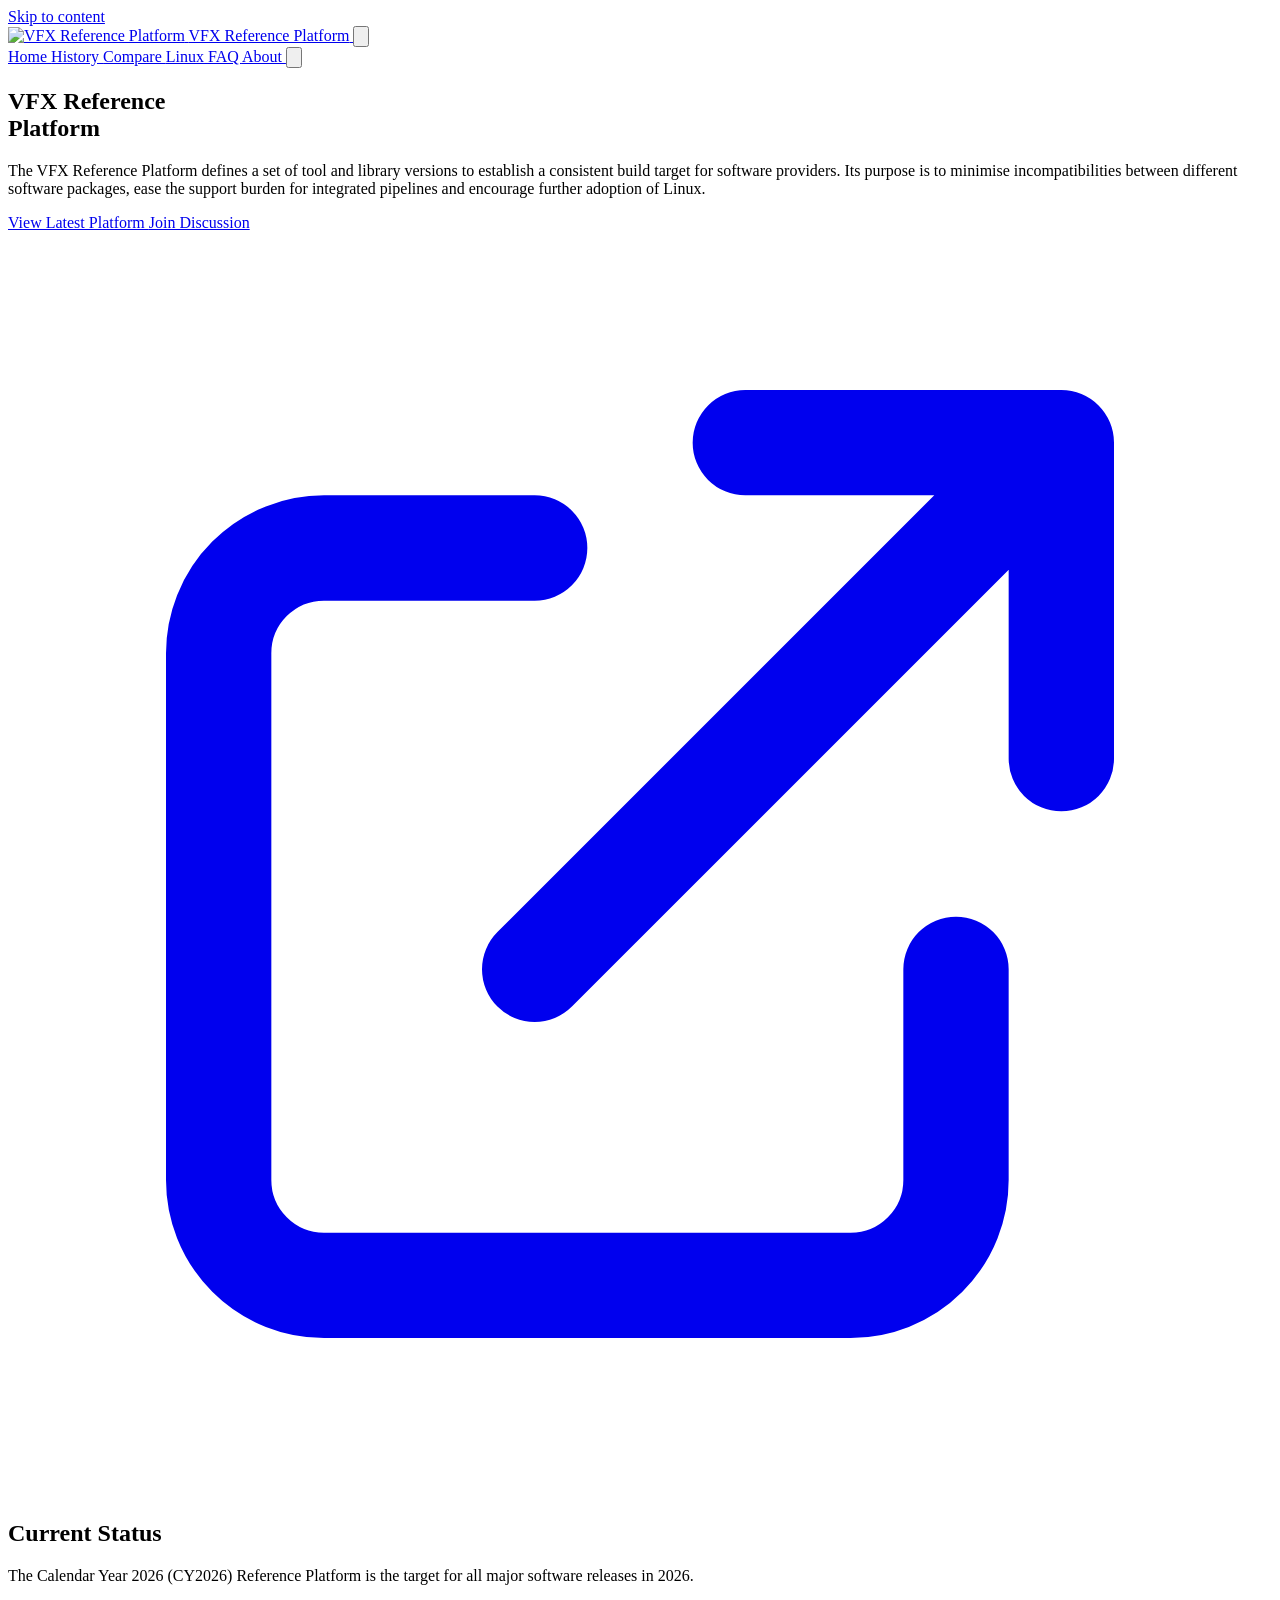
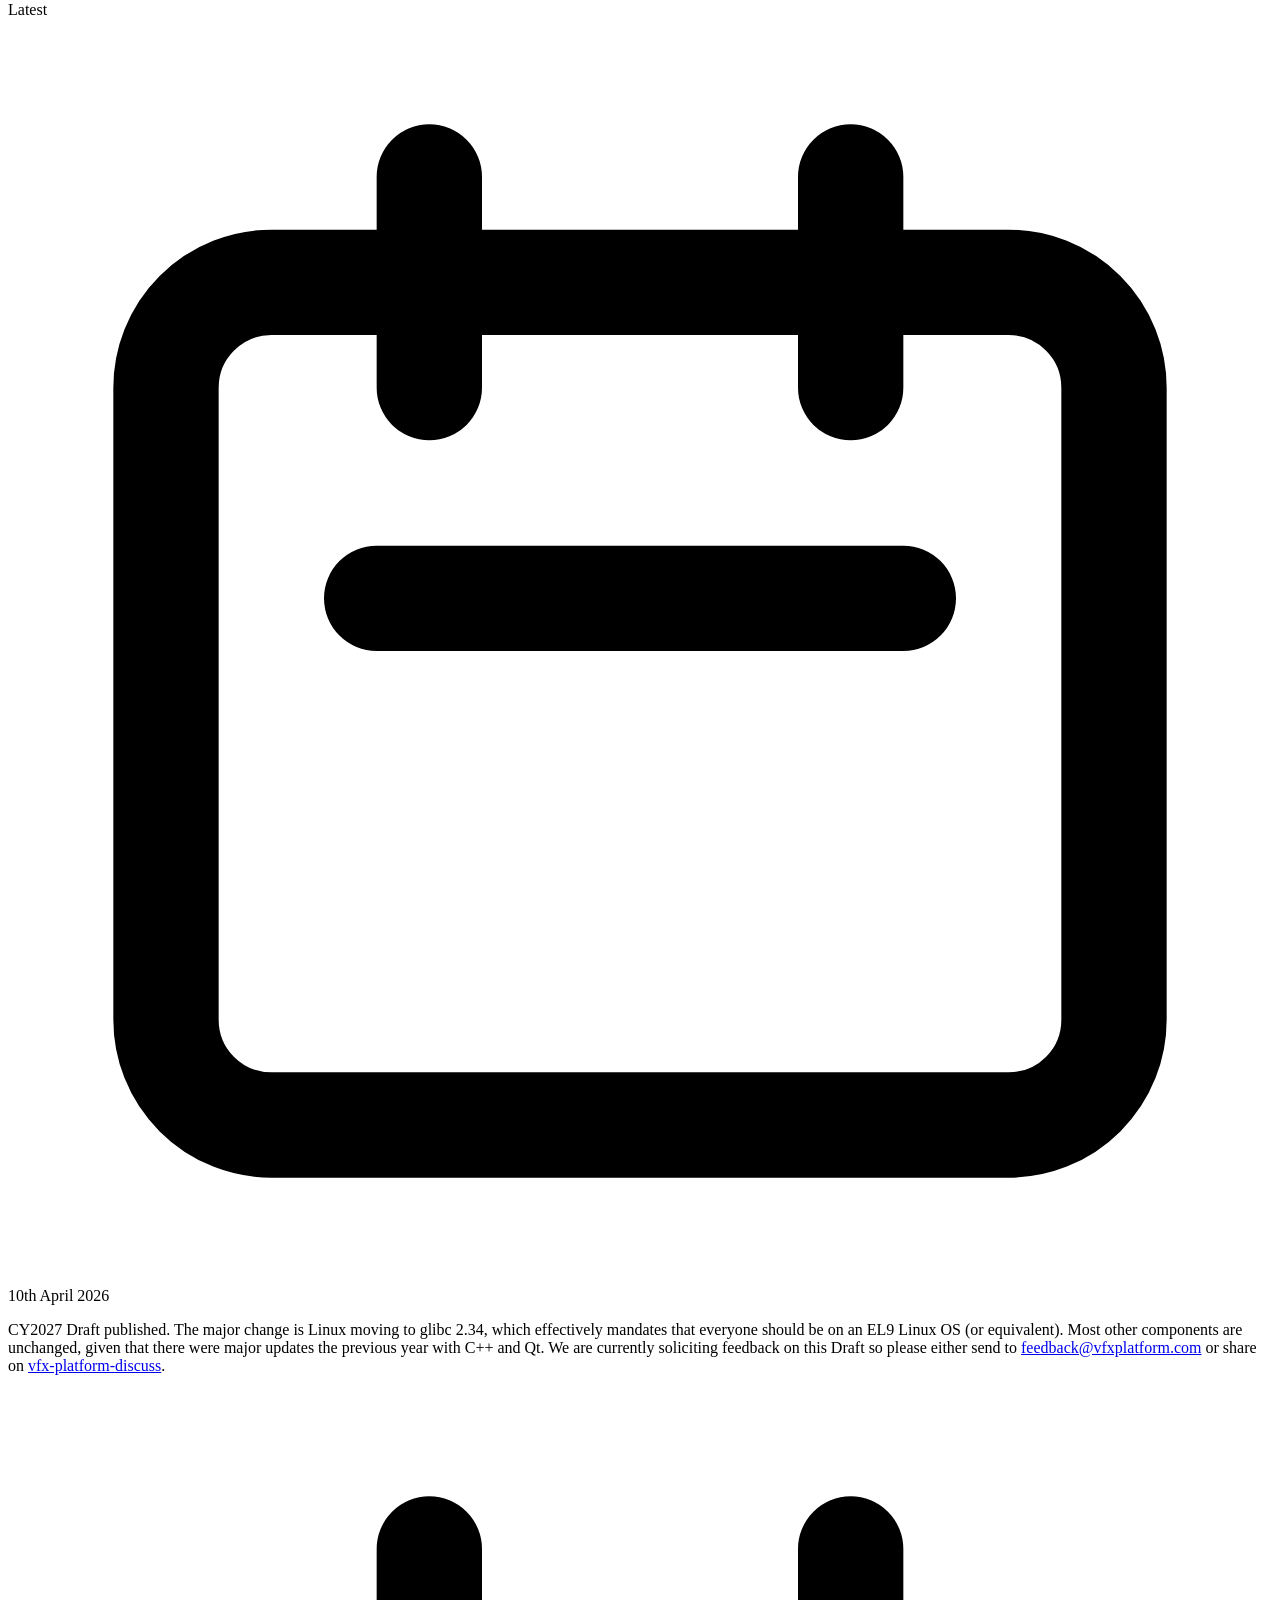
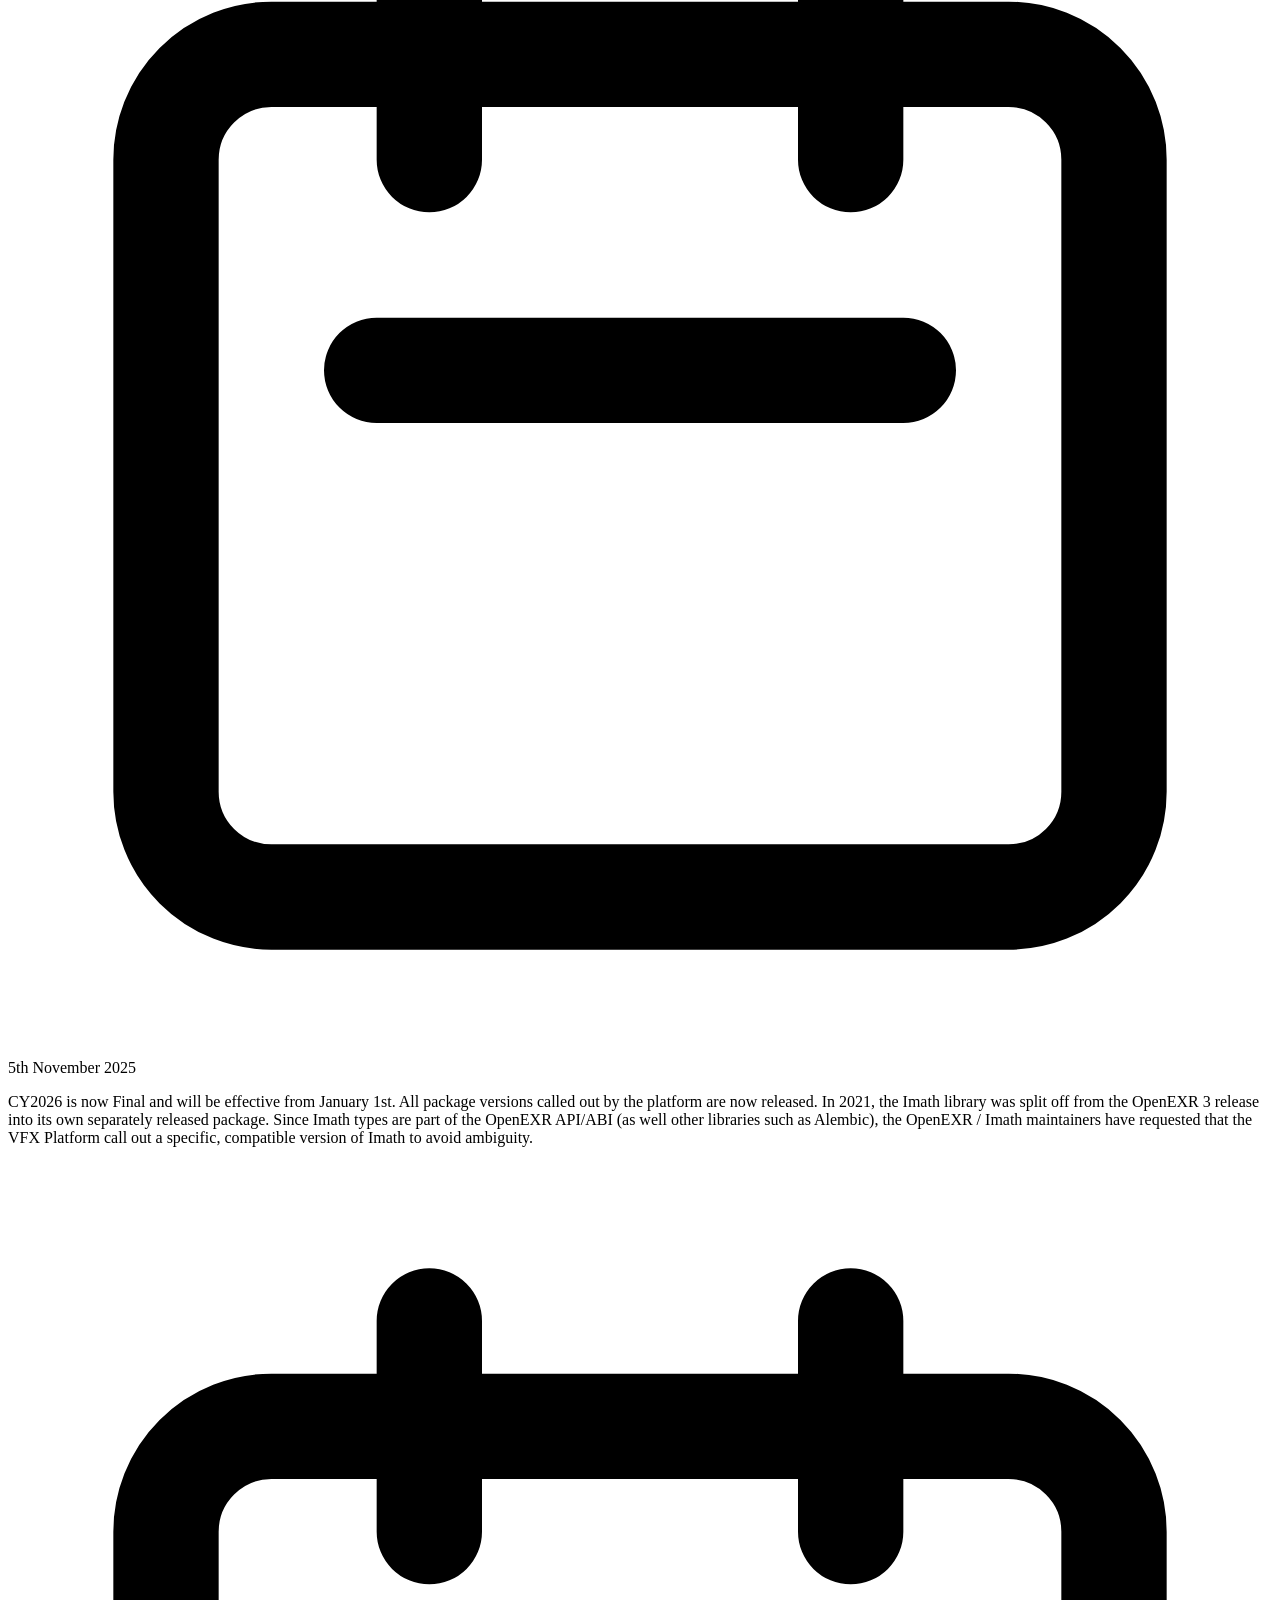
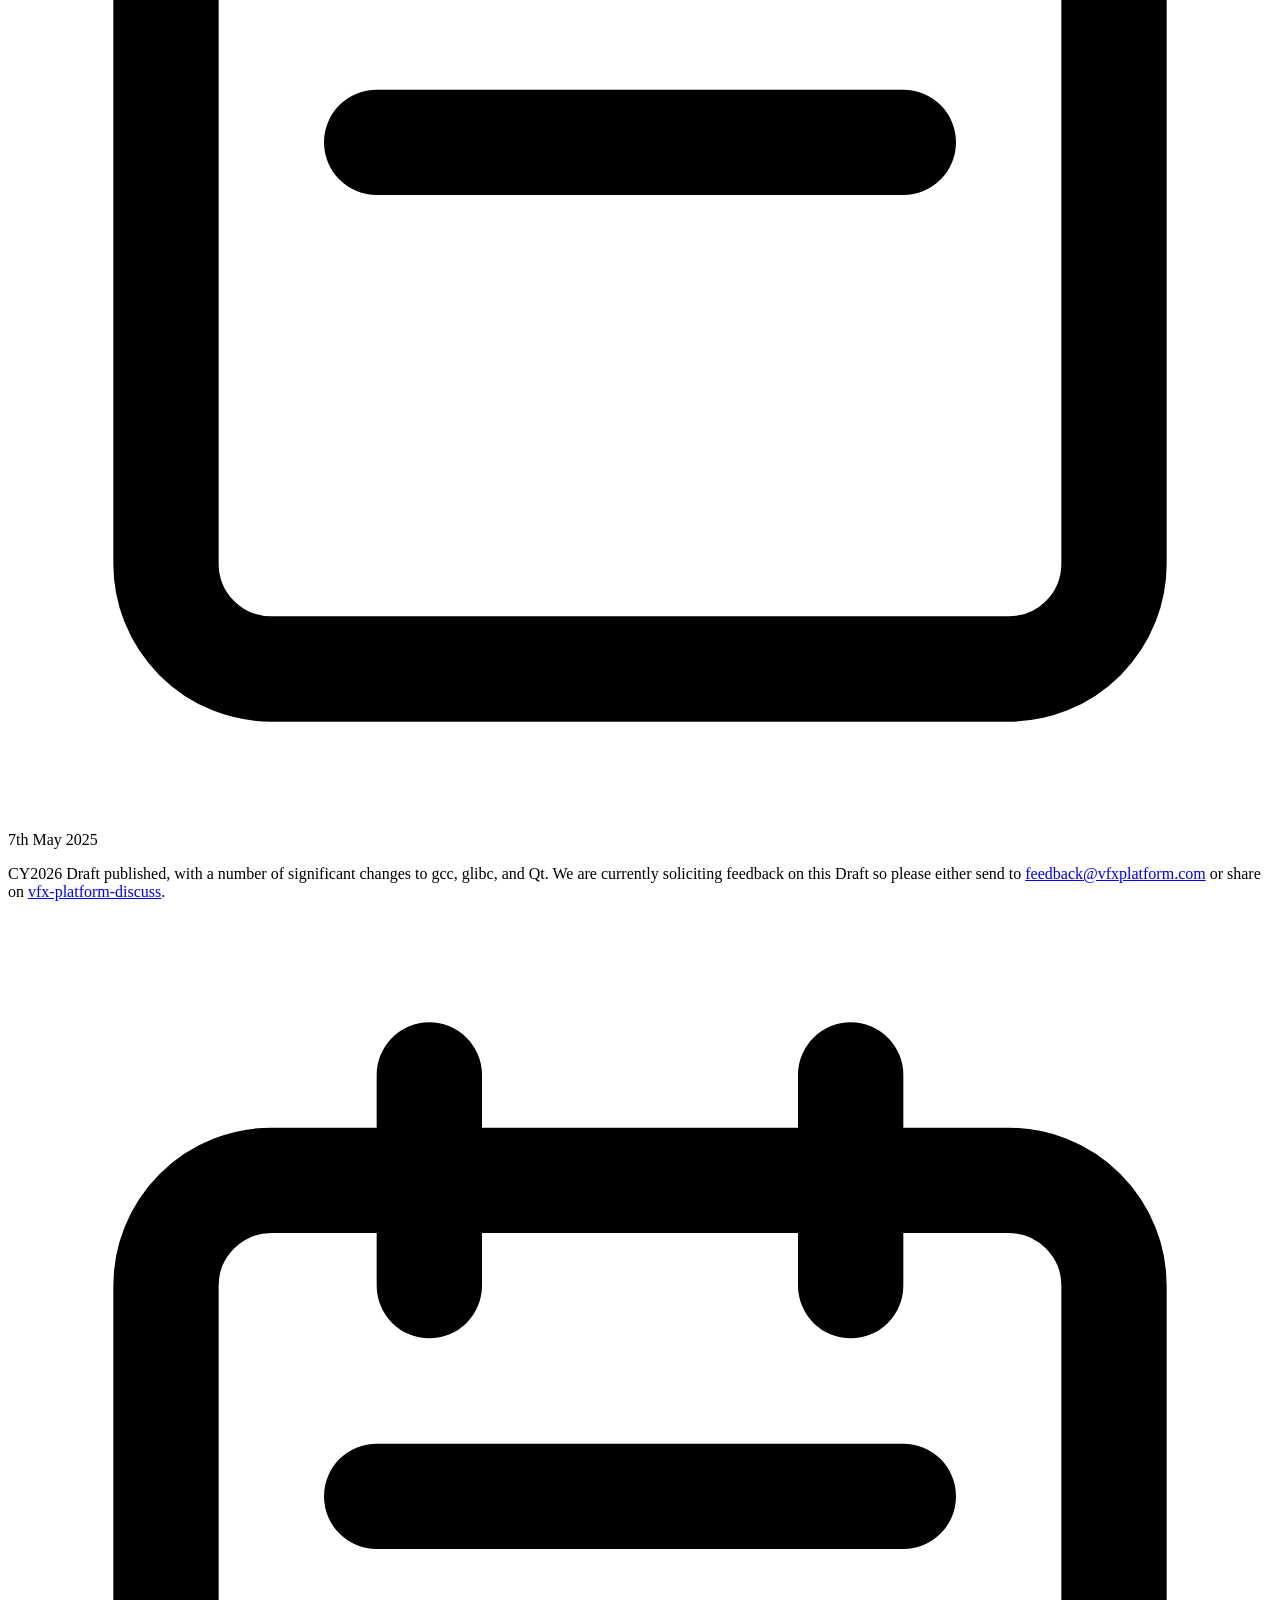
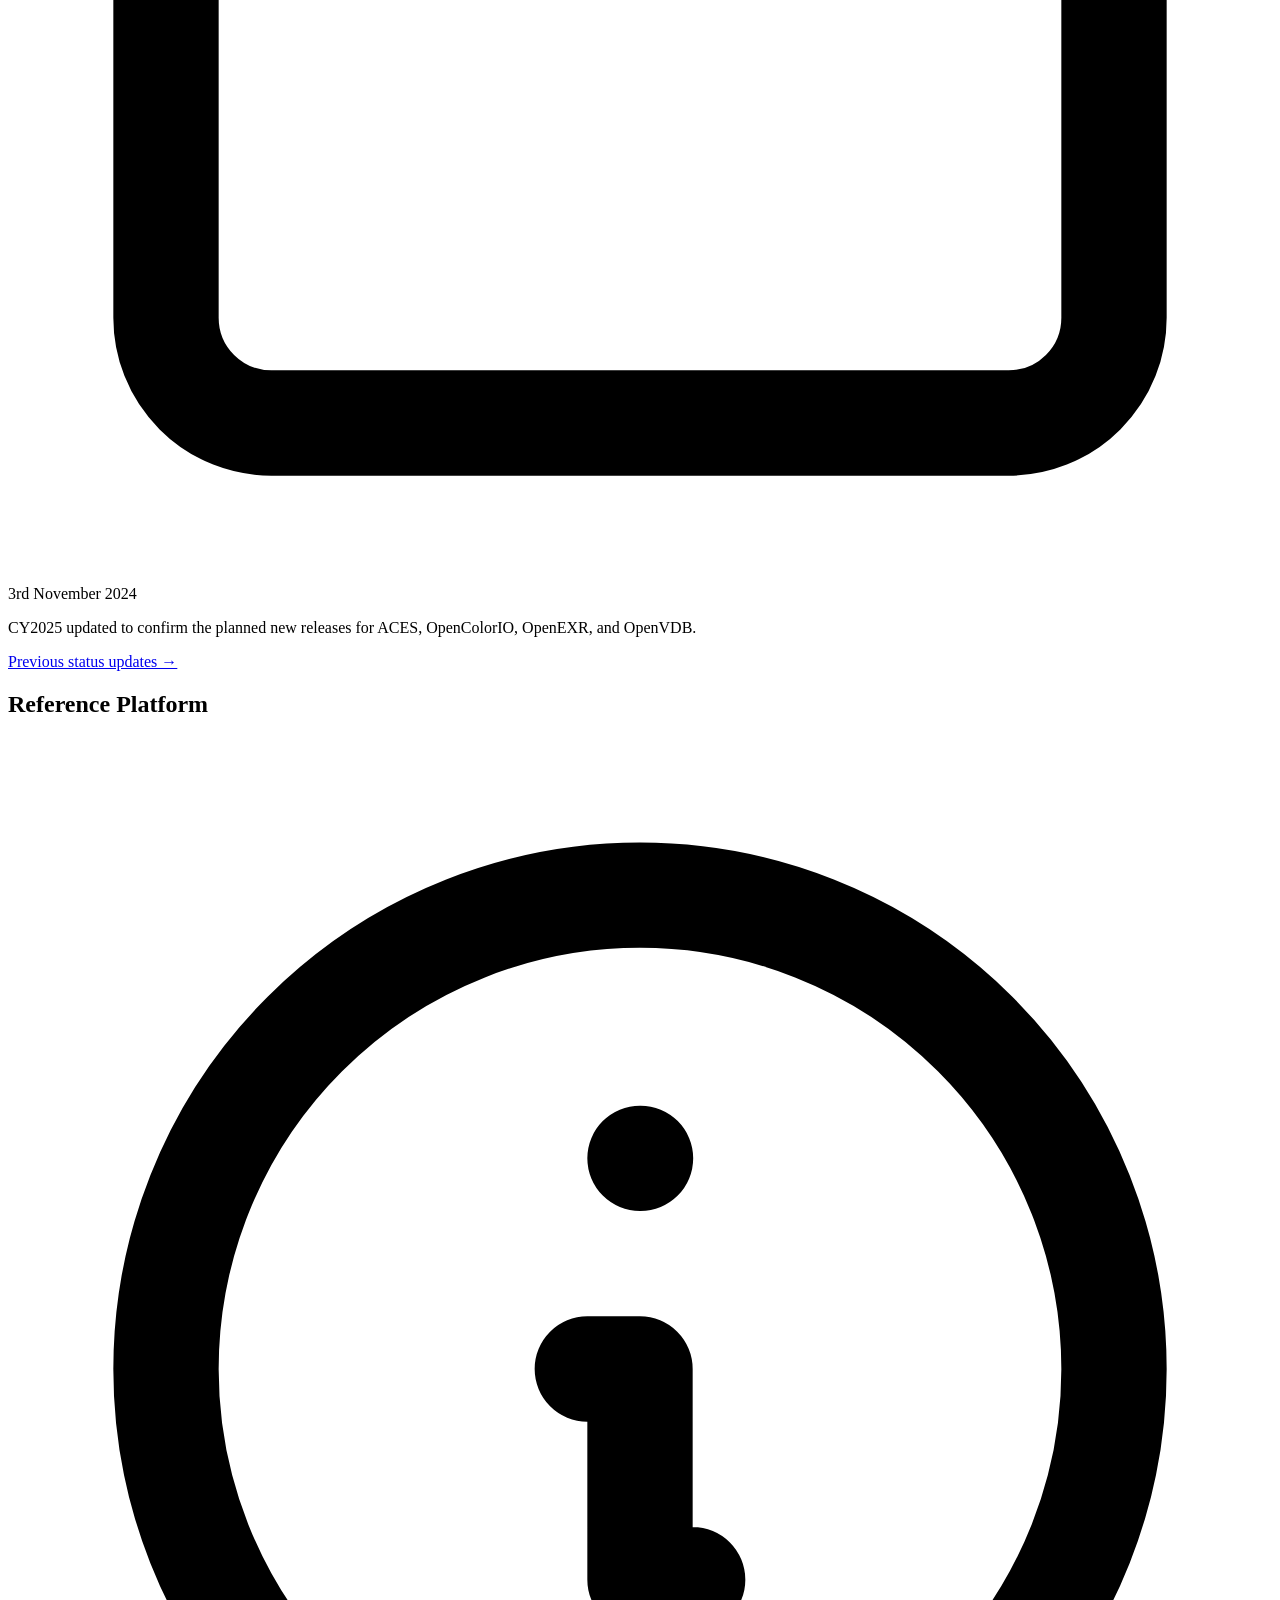
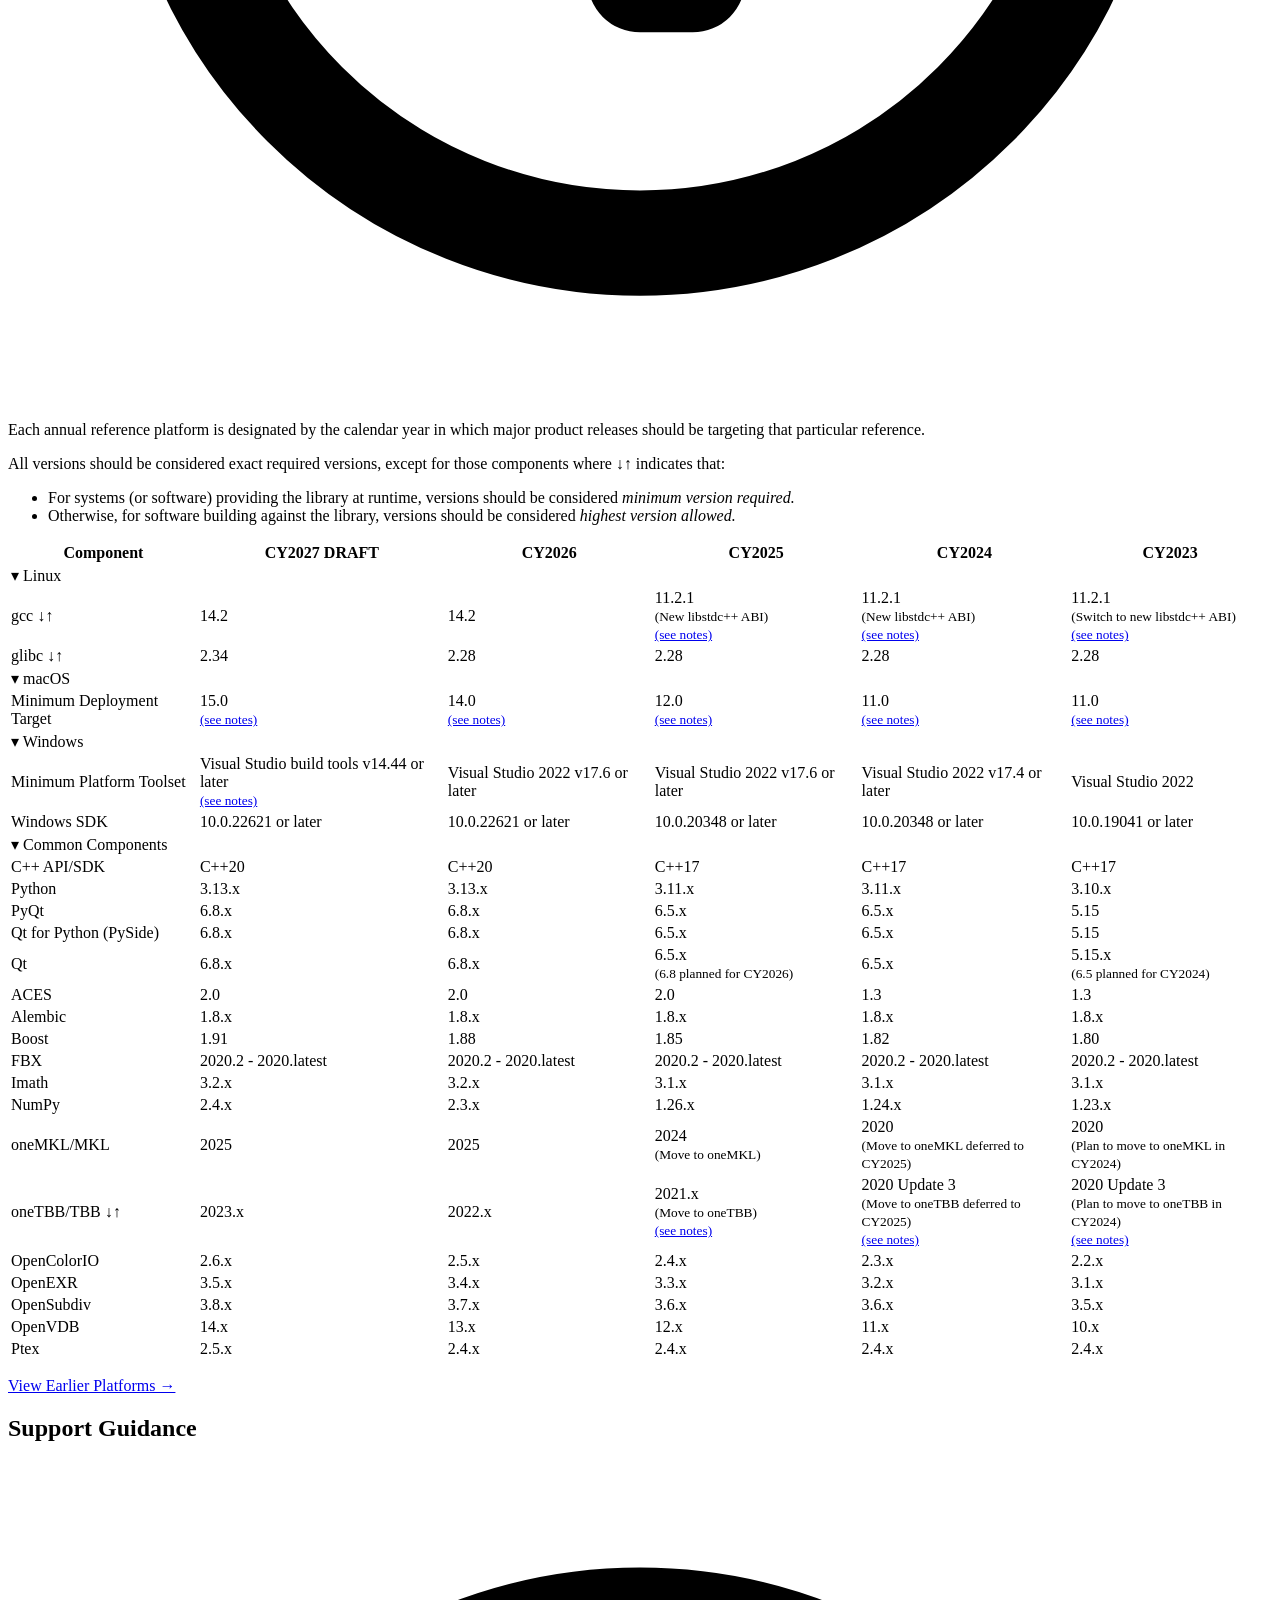
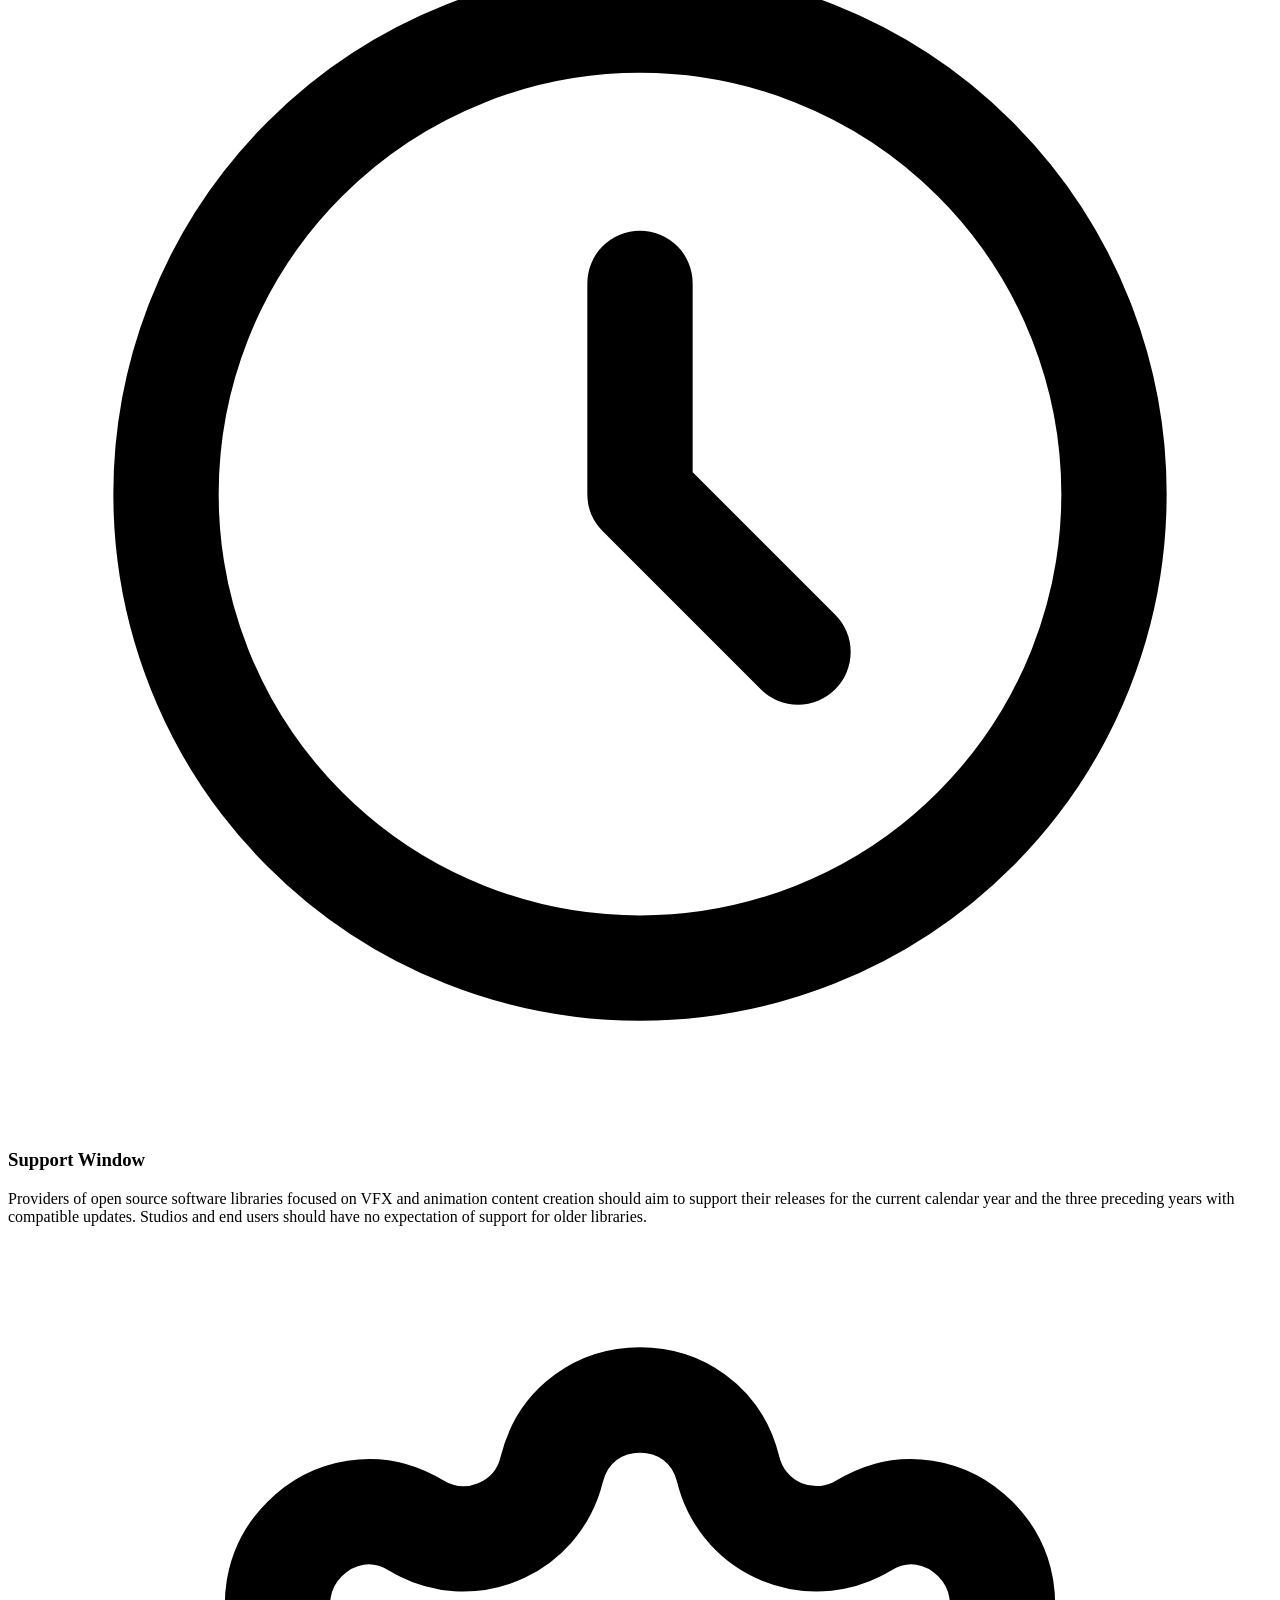
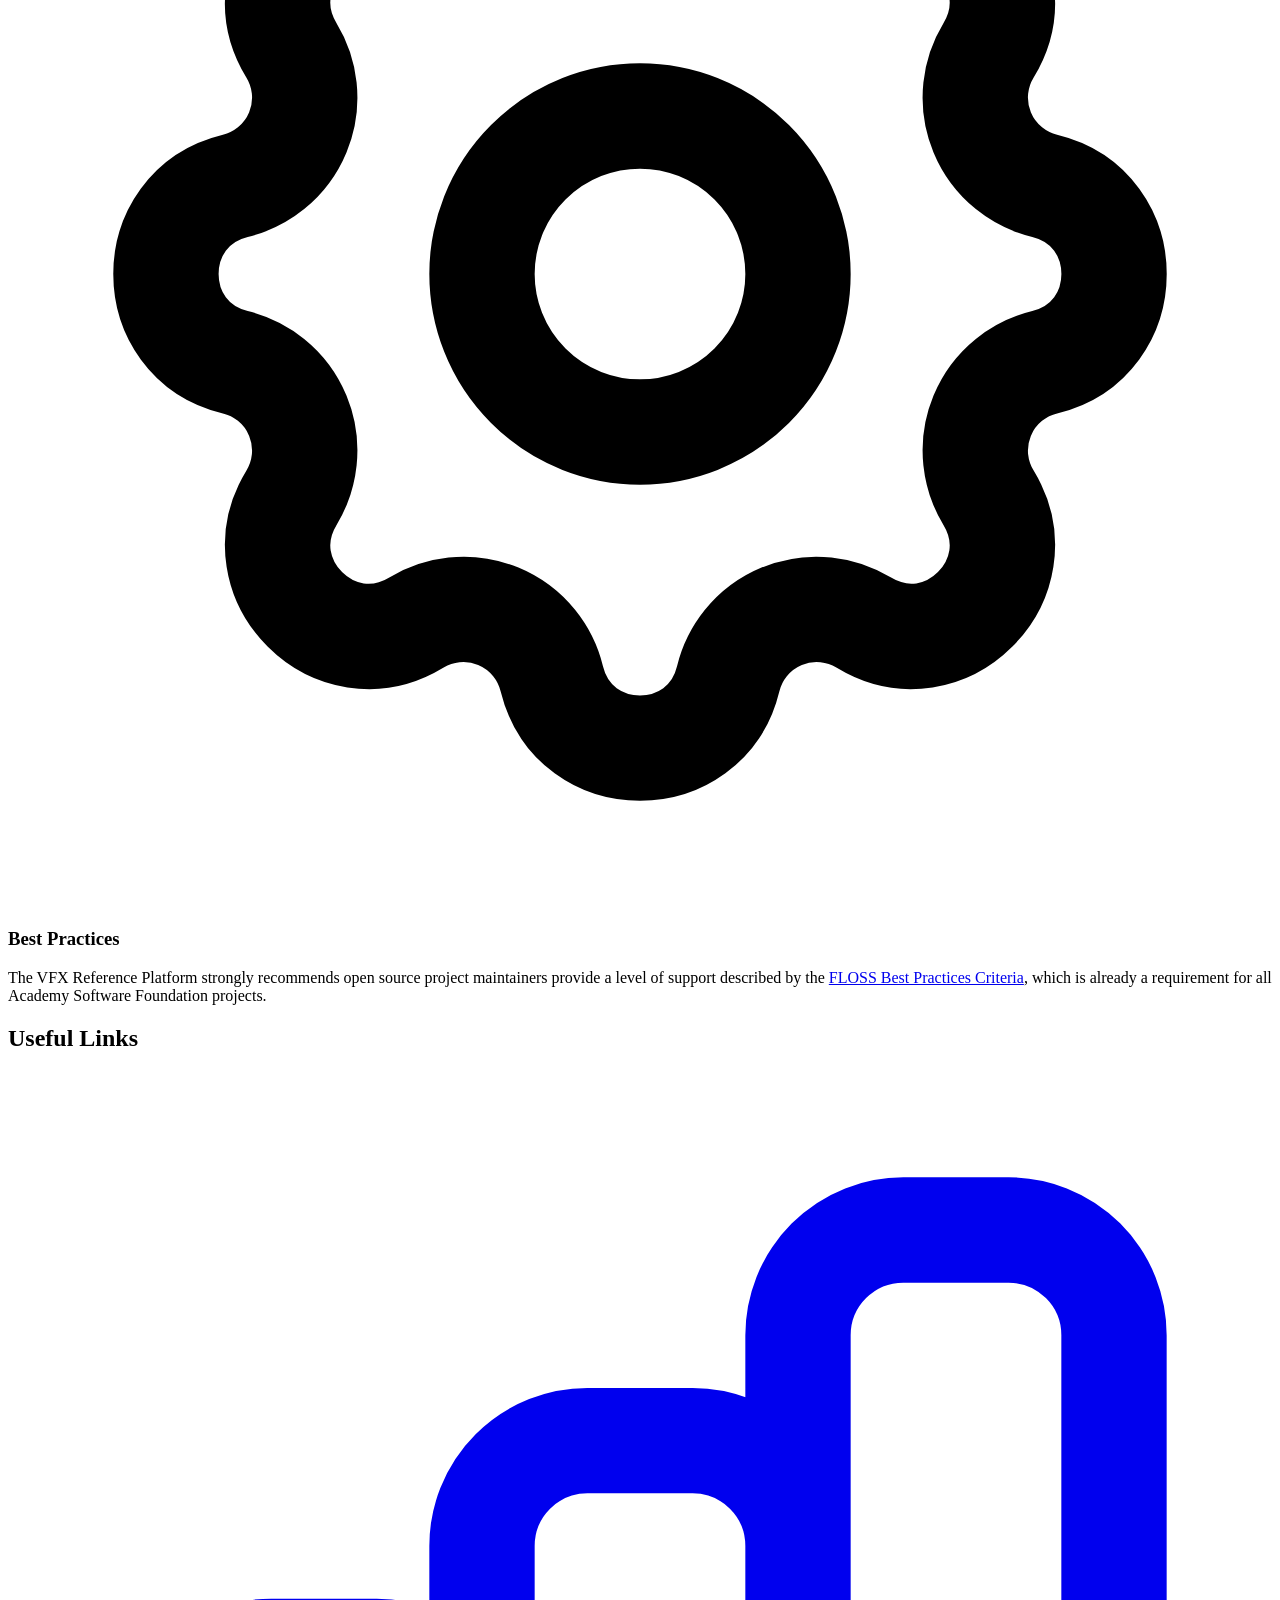
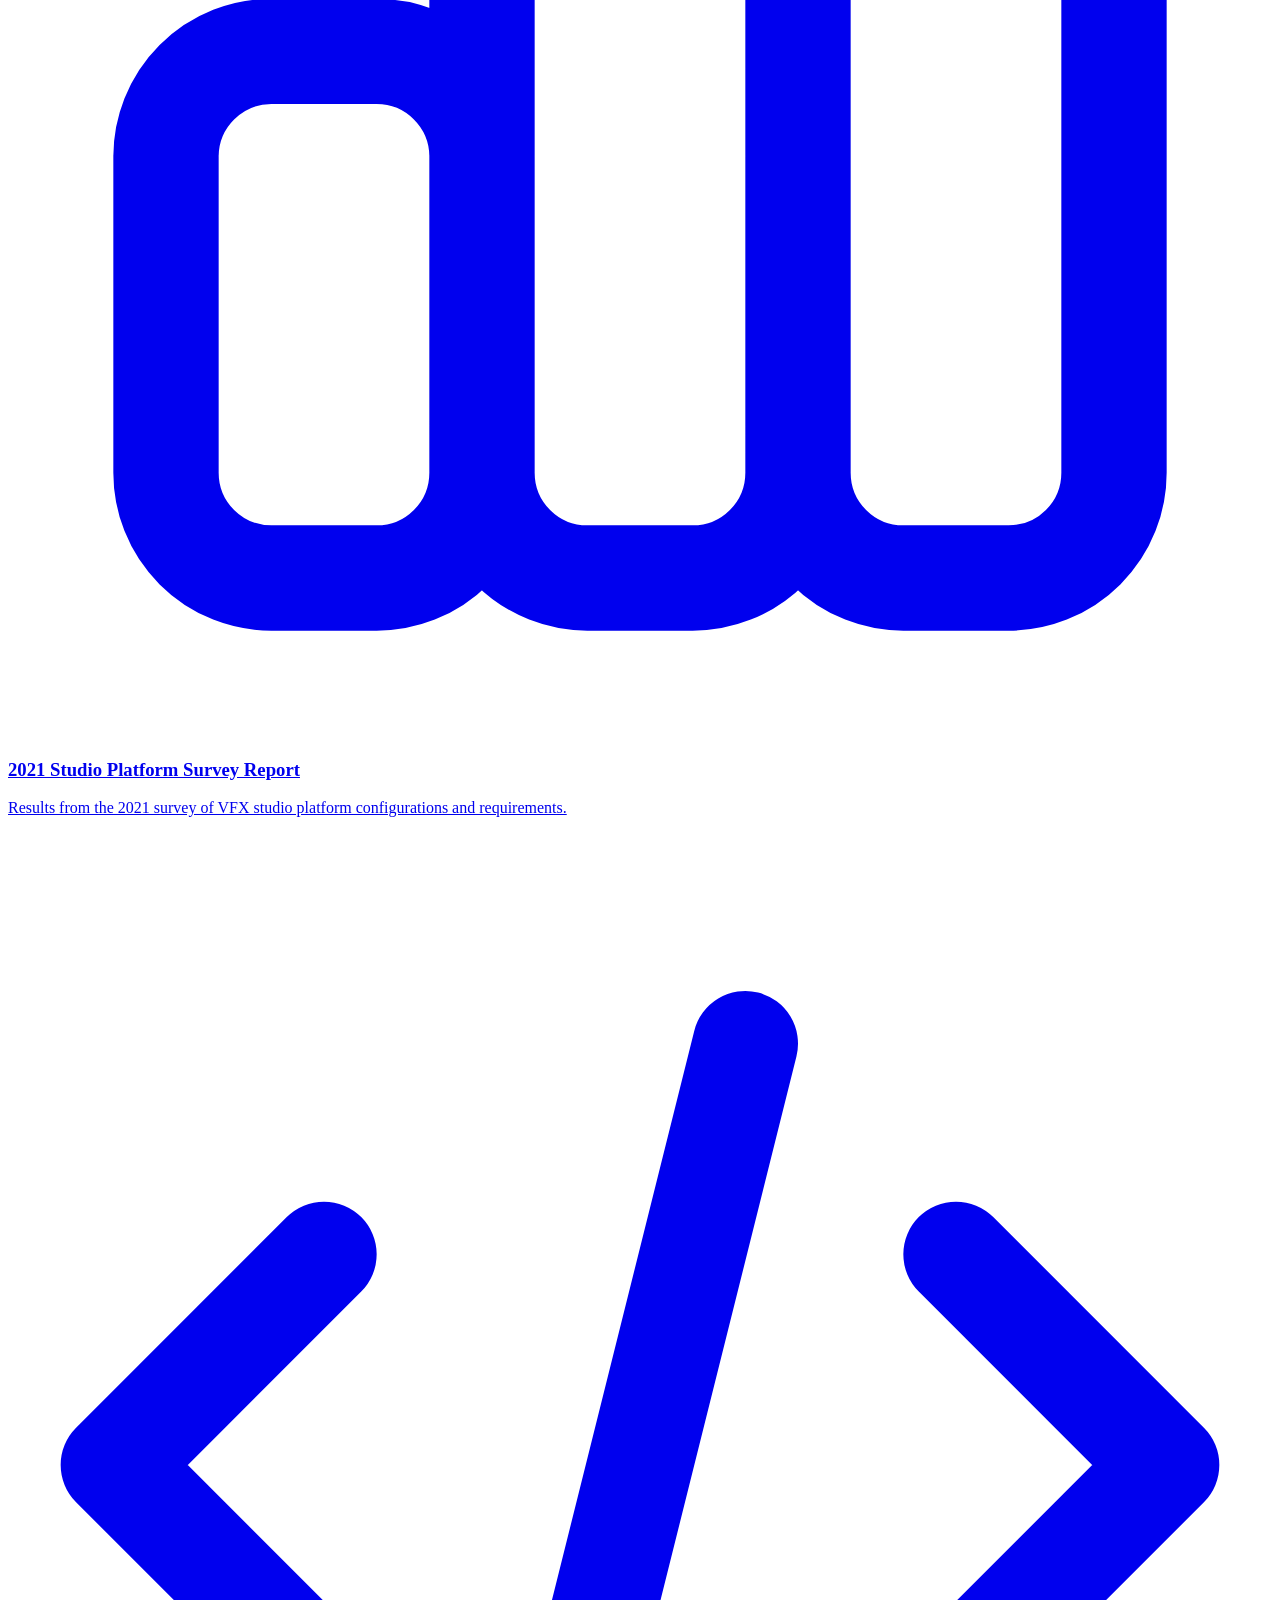
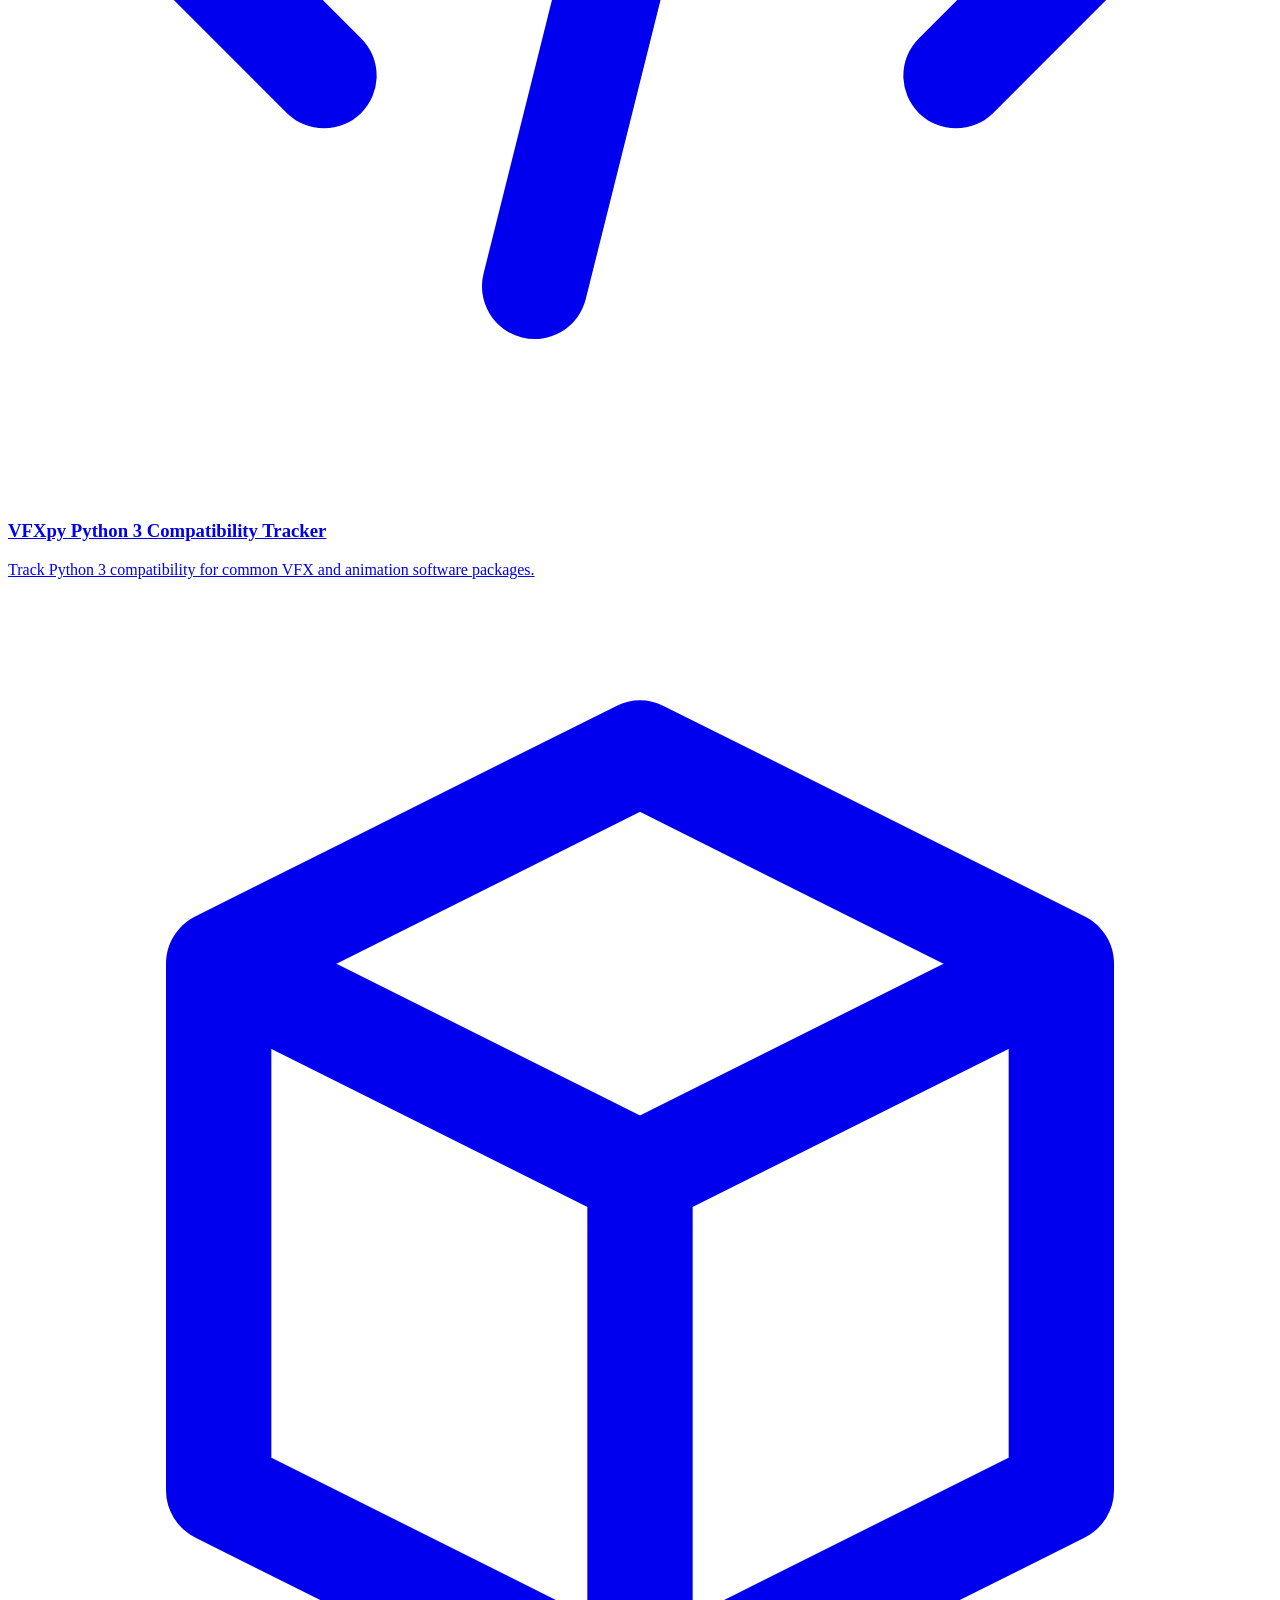
==== index.html @ f1a96b9a "deploy: ves-tech/vfxplatform@f62020ab196f93f4f21348228a8674127a5242e8" ====
<!DOCTYPE html>
<html lang="en" class="scroll-smooth">
<head>
  <meta charset="utf-8">
<meta name="viewport" content="width=device-width, initial-scale=1">
<meta name="description" content="VFX Reference Platform - Reference Platform for VFX Software">
<meta name="author" content="VFX Reference Platform Working Group">

<title>Home | VFX Reference Platform</title>

<link rel="preconnect" href="https://fonts.googleapis.com">
<link rel="preconnect" href="https://fonts.gstatic.com" crossorigin>
<link href="https://fonts.googleapis.com/css2?family=Inter:wght@400;500;600;700&family=JetBrains+Mono:wght@400;500&display=swap" rel="stylesheet">

<link rel="icon" type="image/png" href="/vfxplatform-staging/assets/images/favicon.ico/favicon-96x96.png" sizes="96x96" />
<link rel="icon" type="image/svg+xml" href="/vfxplatform-staging/assets/images/favicon.ico/favicon.svg" />
<link rel="shortcut icon" href="/vfxplatform-staging/assets/images/favicon.ico/favicon.ico" />
<link rel="apple-touch-icon" sizes="180x180" href="/vfxplatform-staging/assets/images/favicon.ico/apple-touch-icon.png" />
<meta name="apple-mobile-web-app-title" content="VFX Reference Platform" />
<link rel="manifest" href="/vfxplatform-staging/assets/images/favicon.ico/site.webmanifest" />

<link rel="stylesheet" href="/vfxplatform-staging/assets/css/output.css">

<!-- Prevent dark mode flash -->
<script>
  (function() {
    var t = localStorage.getItem('theme');
    if (t === 'dark' || (!t && window.matchMedia('(prefers-color-scheme: dark)').matches)) {
      document.documentElement.classList.add('dark');
    }
  })();
</script>

<script type="application/ld+json">
{
  "@context": "https://schema.org",
  "@type": "Organization",
  "name": "VFX Reference Platform",
  "url": "https://vfxplatform.com",
  "description": "Reference Platform for VFX Software",
  "sameAs": [
    "https://groups.google.com/g/vfx-platform-discuss",
    "https://academysoftwarefdn.slack.com/archives/C017TA11X2S"
  ]
}
</script>

<!-- Begin Jekyll SEO tag v2.8.0 -->
<title>Home | VFX Reference Platform</title>
<meta name="generator" content="Jekyll v4.4.1" />
<meta property="og:title" content="Home" />
<meta name="author" content="VFX Reference Platform Working Group" />
<meta property="og:locale" content="en_US" />
<meta name="description" content="VFX Reference Platform - Reference Platform for VFX Software" />
<meta property="og:description" content="VFX Reference Platform - Reference Platform for VFX Software" />
<link rel="canonical" href="https://vfxplatform.com/vfxplatform-staging/" />
<meta property="og:url" content="https://vfxplatform.com/vfxplatform-staging/" />
<meta property="og:site_name" content="VFX Reference Platform" />
<meta property="og:type" content="website" />
<meta name="twitter:card" content="summary" />
<meta property="twitter:title" content="Home" />
<script type="application/ld+json">
{"@context":"https://schema.org","@type":"WebSite","author":{"@type":"Person","name":"VFX Reference Platform Working Group"},"description":"VFX Reference Platform - Reference Platform for VFX Software","headline":"Home","name":"VFX Reference Platform","url":"https://vfxplatform.com/vfxplatform-staging/"}</script>
<!-- End Jekyll SEO tag -->


</head>
<body class="bg-white dark:bg-gray-900 text-gray-900 dark:text-gray-100 antialiased min-h-screen flex flex-col">
  <a href="#main-content" class="sr-only focus:not-sr-only focus:fixed focus:top-2 focus:left-2 focus:z-[100] focus:px-4 focus:py-2 focus:bg-blue-600 focus:text-white focus:rounded-md focus:text-sm focus:font-medium">Skip to content</a>
  <nav class="bg-white dark:bg-gray-900 border-b border-gray-200 dark:border-gray-700 sticky top-0 z-50">
  <div class="container mx-auto px-4 max-w-6xl">
    <div class="flex items-center justify-between h-16">
      <a href="/vfxplatform-staging/" class="flex items-center gap-2 text-gray-900 dark:text-white font-semibold text-lg hover:text-gray-600 dark:hover:text-gray-300 transition-colors">
        <img src="/vfxplatform-staging/assets/images/logo_optimized.svg" alt="VFX Reference Platform" class="h-10 w-auto flex-shrink-0">
        <span>VFX Reference Platform</span>
      </a>

      <!-- Mobile menu button -->
      <button id="mobile-menu-btn" class="md:hidden p-2 text-gray-500 dark:text-gray-400 hover:text-gray-900 dark:hover:text-white focus:outline-none" aria-label="Toggle menu" aria-expanded="false" aria-controls="mobile-menu">
        <svg class="w-6 h-6" fill="none" stroke="currentColor" viewBox="0 0 24 24" aria-hidden="true">
          <path stroke-linecap="round" stroke-linejoin="round" stroke-width="2" d="M4 6h16M4 12h16M4 18h16"/>
        </svg>
      </button>

      <!-- Desktop navigation -->
      <div class="hidden md:flex items-center space-x-1">
        
        <a href="/vfxplatform-staging/"
           class="px-3 py-2 text-sm rounded-md transition-colors text-blue-600 dark:text-blue-400 font-medium">
          Home
        </a>
        
        <a href="/vfxplatform-staging/platform_history.html"
           class="px-3 py-2 text-sm rounded-md transition-colors text-gray-600 dark:text-gray-300 hover:text-gray-900 dark:hover:text-white">
          History
        </a>
        
        <a href="/vfxplatform-staging/compare.html"
           class="px-3 py-2 text-sm rounded-md transition-colors text-gray-600 dark:text-gray-300 hover:text-gray-900 dark:hover:text-white">
          Compare
        </a>
        
        <a href="/vfxplatform-staging/linux/"
           class="px-3 py-2 text-sm rounded-md transition-colors text-gray-600 dark:text-gray-300 hover:text-gray-900 dark:hover:text-white">
          Linux
        </a>
        
        <a href="/vfxplatform-staging/FAQ/"
           class="px-3 py-2 text-sm rounded-md transition-colors text-gray-600 dark:text-gray-300 hover:text-gray-900 dark:hover:text-white">
          FAQ
        </a>
        
        <a href="/vfxplatform-staging/about/"
           class="px-3 py-2 text-sm rounded-md transition-colors text-gray-600 dark:text-gray-300 hover:text-gray-900 dark:hover:text-white">
          About
        </a>
        

        <button
  type="button"
  class="dark-mode-toggle p-2 rounded-lg text-gray-500 dark:text-gray-400 hover:text-gray-900 dark:hover:text-white focus:outline-none focus:ring-2 focus:ring-gray-300 dark:focus:ring-gray-600 transition-colors"
  aria-label="Toggle dark mode"
>
  <svg class="dark-mode-icon w-5 h-5" fill="none" stroke="currentColor" viewBox="0 0 24 24" aria-hidden="true">
    <path class="moon-icon" stroke-linecap="round" stroke-linejoin="round" stroke-width="2" d="M20.354 15.354A9 9 0 018.646 3.646 9.003 9.003 0 0012 21a9.003 9.003 0 008.354-5.646z"/>
  </svg>
</button>

      </div>
    </div>

    <!-- Mobile navigation -->
    <div id="mobile-menu" class="md:hidden pb-4 overflow-hidden transition-all duration-200 ease-out" style="max-height: 0; opacity: 0;">
      
      <a href="/vfxplatform-staging/" class="block px-3 py-2 text-gray-600 dark:text-gray-300 hover:text-gray-900 dark:hover:text-white hover:bg-gray-50 dark:hover:bg-gray-800 rounded-md">
        Home
      </a>
      
      <a href="/vfxplatform-staging/platform_history.html" class="block px-3 py-2 text-gray-600 dark:text-gray-300 hover:text-gray-900 dark:hover:text-white hover:bg-gray-50 dark:hover:bg-gray-800 rounded-md">
        History
      </a>
      
      <a href="/vfxplatform-staging/compare.html" class="block px-3 py-2 text-gray-600 dark:text-gray-300 hover:text-gray-900 dark:hover:text-white hover:bg-gray-50 dark:hover:bg-gray-800 rounded-md">
        Compare
      </a>
      
      <a href="/vfxplatform-staging/linux/" class="block px-3 py-2 text-gray-600 dark:text-gray-300 hover:text-gray-900 dark:hover:text-white hover:bg-gray-50 dark:hover:bg-gray-800 rounded-md">
        Linux
      </a>
      
      <a href="/vfxplatform-staging/FAQ/" class="block px-3 py-2 text-gray-600 dark:text-gray-300 hover:text-gray-900 dark:hover:text-white hover:bg-gray-50 dark:hover:bg-gray-800 rounded-md">
        FAQ
      </a>
      
      <a href="/vfxplatform-staging/about/" class="block px-3 py-2 text-gray-600 dark:text-gray-300 hover:text-gray-900 dark:hover:text-white hover:bg-gray-50 dark:hover:bg-gray-800 rounded-md">
        About
      </a>
      
      <div class="px-3 py-2">
        <button
  type="button"
  class="dark-mode-toggle p-2 rounded-lg text-gray-500 dark:text-gray-400 hover:text-gray-900 dark:hover:text-white focus:outline-none focus:ring-2 focus:ring-gray-300 dark:focus:ring-gray-600 transition-colors"
  aria-label="Toggle dark mode"
>
  <svg class="dark-mode-icon w-5 h-5" fill="none" stroke="currentColor" viewBox="0 0 24 24" aria-hidden="true">
    <path class="moon-icon" stroke-linecap="round" stroke-linejoin="round" stroke-width="2" d="M20.354 15.354A9 9 0 018.646 3.646 9.003 9.003 0 0012 21a9.003 9.003 0 008.354-5.646z"/>
  </svg>
</button>

      </div>
    </div>
  </div>
</nav>

<script>
  (function() {
    var btn = document.getElementById('mobile-menu-btn');
    var menu = document.getElementById('mobile-menu');
    var isOpen = false;

    function openMenu() {
      isOpen = true;
      btn.setAttribute('aria-expanded', 'true');
      menu.style.maxHeight = menu.scrollHeight + 'px';
      menu.style.opacity = '1';
    }

    function closeMenu() {
      if (!isOpen) return;
      isOpen = false;
      btn.setAttribute('aria-expanded', 'false');
      menu.style.maxHeight = '0';
      menu.style.opacity = '0';
    }

    btn.addEventListener('click', function() {
      isOpen ? closeMenu() : openMenu();
    });

    document.addEventListener('keydown', function(e) {
      if (e.key === 'Escape') closeMenu();
    });
  })();
</script>


  <main id="main-content" class="flex-1">
    






  
  
  
  
  

  
  
  
  
  

  
  
  
  
  

  
  
  
  
  

  
  
  
  
  
    

<!-- Hero Section -->
<section class="bg-gray-50 dark:bg-gray-800/50 border-b border-gray-200 dark:border-gray-700">
  <div class="container mx-auto px-4 max-w-6xl">
    <div class="py-16 md:py-24">
      <div class="max-w-3xl mx-auto text-center">
        <h1 class="text-4xl md:text-5xl font-bold tracking-tight mb-6">
          VFX Reference<br>
          <span class="text-blue-600 dark:text-blue-400">Platform</span>
        </h1>
        <p class="text-lg text-gray-600 dark:text-gray-300 leading-relaxed mb-8">
          The VFX Reference Platform defines a set of tool and library versions to establish a consistent build target for software providers. Its purpose is to minimise incompatibilities between different software packages, ease the support burden for integrated pipelines and encourage further adoption of Linux.
        </p>
        <div class="flex flex-wrap justify-center gap-4">
          <a href="#reference-platform" class="inline-flex items-center px-6 py-3 rounded-full bg-blue-600 text-white font-medium hover:bg-blue-700 transition-colors">
            View Latest Platform
          </a>
          <a href="https://groups.google.com/g/vfx-platform-discuss" class="inline-flex items-center gap-2 px-6 py-3 rounded-full bg-white dark:bg-gray-800 border border-gray-300 dark:border-gray-600 text-gray-700 dark:text-gray-200 font-medium hover:bg-gray-100 dark:hover:bg-gray-700 transition-colors">
            Join Discussion
            <svg class="w-4 h-4" fill="none" stroke="currentColor" viewBox="0 0 24 24" aria-hidden="true">
              <path stroke-linecap="round" stroke-linejoin="round" stroke-width="2" d="M10 6H6a2 2 0 00-2 2v10a2 2 0 002 2h10a2 2 0 002-2v-4M14 4h6m0 0v6m0-6L10 14"/>
            </svg>
          </a>
        </div>
      </div>
    </div>
  </div>
</section>

<!-- Current Status -->
<section class="container mx-auto px-4 max-w-6xl py-12" id="current-status">
  <div class="section-heading">
    <h2>Current Status</h2>
  </div>

  <p class="mb-6 text-gray-600 dark:text-gray-300">
    The Calendar Year 2026 (CY2026) Reference Platform is the target for all major software releases in 2026.
  </p>

  








<div class="space-y-4">
  
  <div class="border border-gray-200 dark:border-gray-700 rounded-lg p-5 bg-white dark:bg-gray-800/50">
    <div class="flex items-center gap-3 mb-2">
      
      <span class="inline-flex items-center px-2.5 py-0.5 rounded-full text-xs font-medium bg-blue-600 text-white">
        Latest
      </span>
      
      <span class="flex items-center gap-1.5 text-blue-600 dark:text-blue-400 text-sm">
        <svg class="w-4 h-4" fill="none" stroke="currentColor" viewBox="0 0 24 24" aria-hidden="true">
          <path stroke-linecap="round" stroke-linejoin="round" stroke-width="2" d="M8 7V3m8 4V3m-9 8h10M5 21h14a2 2 0 002-2V7a2 2 0 00-2-2H5a2 2 0 00-2 2v12a2 2 0 002 2z"/>
        </svg>
        <time datetime="2026-04-10">10th April 2026</time>
      </span>
    </div>
    <p class="text-gray-600 dark:text-gray-300 text-sm leading-relaxed">
      CY2027 Draft published. The major change is Linux moving to glibc 2.34, which effectively mandates that everyone should be on an EL9 Linux OS (or equivalent). Most other components are unchanged, given that there were major updates the previous year with C++ and Qt. We are currently soliciting feedback on this Draft so please either send to <a href="mailto:feedback@vfxplatform.com">feedback@vfxplatform.com</a> or share on <a href="https://groups.google.com/g/vfx-platform-discuss">vfx-platform-discuss</a>.
    </p>
  </div>
  
  <div class="border border-gray-200 dark:border-gray-700 rounded-lg p-5 bg-white dark:bg-gray-800/50">
    <div class="flex items-center gap-3 mb-2">
      
      <span class="flex items-center gap-1.5 text-blue-600 dark:text-blue-400 text-sm">
        <svg class="w-4 h-4" fill="none" stroke="currentColor" viewBox="0 0 24 24" aria-hidden="true">
          <path stroke-linecap="round" stroke-linejoin="round" stroke-width="2" d="M8 7V3m8 4V3m-9 8h10M5 21h14a2 2 0 002-2V7a2 2 0 00-2-2H5a2 2 0 00-2 2v12a2 2 0 002 2z"/>
        </svg>
        <time datetime="2025-11-05">5th November 2025</time>
      </span>
    </div>
    <p class="text-gray-600 dark:text-gray-300 text-sm leading-relaxed">
      CY2026 is now Final and will be effective from January 1st. All package versions called out by the platform are now released. In 2021, the Imath library was split off from the OpenEXR 3 release into its own separately released package. Since Imath types are part of the OpenEXR API/ABI (as well other libraries such as Alembic), the OpenEXR / Imath maintainers have requested that the VFX Platform call out a specific, compatible version of Imath to avoid ambiguity.
    </p>
  </div>
  
  <div class="border border-gray-200 dark:border-gray-700 rounded-lg p-5 bg-white dark:bg-gray-800/50">
    <div class="flex items-center gap-3 mb-2">
      
      <span class="flex items-center gap-1.5 text-blue-600 dark:text-blue-400 text-sm">
        <svg class="w-4 h-4" fill="none" stroke="currentColor" viewBox="0 0 24 24" aria-hidden="true">
          <path stroke-linecap="round" stroke-linejoin="round" stroke-width="2" d="M8 7V3m8 4V3m-9 8h10M5 21h14a2 2 0 002-2V7a2 2 0 00-2-2H5a2 2 0 00-2 2v12a2 2 0 002 2z"/>
        </svg>
        <time datetime="2025-05-07">7th May 2025</time>
      </span>
    </div>
    <p class="text-gray-600 dark:text-gray-300 text-sm leading-relaxed">
      CY2026 Draft published, with a number of significant changes to gcc, glibc, and Qt. We are currently soliciting feedback on this Draft so please either send to <a href="mailto:feedback@vfxplatform.com">feedback@vfxplatform.com</a> or share on <a href="https://groups.google.com/g/vfx-platform-discuss">vfx-platform-discuss</a>.
    </p>
  </div>
  
  <div class="border border-gray-200 dark:border-gray-700 rounded-lg p-5 bg-white dark:bg-gray-800/50">
    <div class="flex items-center gap-3 mb-2">
      
      <span class="flex items-center gap-1.5 text-blue-600 dark:text-blue-400 text-sm">
        <svg class="w-4 h-4" fill="none" stroke="currentColor" viewBox="0 0 24 24" aria-hidden="true">
          <path stroke-linecap="round" stroke-linejoin="round" stroke-width="2" d="M8 7V3m8 4V3m-9 8h10M5 21h14a2 2 0 002-2V7a2 2 0 00-2-2H5a2 2 0 00-2 2v12a2 2 0 002 2z"/>
        </svg>
        <time datetime="2024-11-03">3rd November 2024</time>
      </span>
    </div>
    <p class="text-gray-600 dark:text-gray-300 text-sm leading-relaxed">
      CY2025 updated to confirm the planned new releases for ACES, OpenColorIO, OpenEXR, and OpenVDB.
    </p>
  </div>
  
</div>



  <p class="mt-6 text-center">
    <a href="/vfxplatform-staging/platform_history.html#previous-status-updates" class="text-base text-blue-600 dark:text-blue-400 hover:underline">
      Previous status updates &rarr;
    </a>
  </p>
</section>

<!-- Reference Platform -->
<section class="container mx-auto px-4 max-w-6xl py-12" id="reference-platform">
  <div class="section-heading">
    <h2>Reference Platform</h2>
  </div>

  <div class="info-box mb-8">
    <div class="flex gap-3">
      <svg class="w-5 h-5 text-blue-600 dark:text-blue-400 flex-shrink-0 mt-0.5" fill="none" stroke="currentColor" viewBox="0 0 24 24" aria-hidden="true">
        <path stroke-linecap="round" stroke-linejoin="round" stroke-width="2" d="M13 16h-1v-4h-1m1-4h.01M21 12a9 9 0 11-18 0 9 9 0 0118 0z"/>
      </svg>
      <div>
        <p class="text-sm text-gray-700 dark:text-gray-200 mb-2">
          Each annual reference platform is designated by the calendar year in which major product releases should be targeting that particular reference.
        </p>
        <p class="text-sm text-gray-600 dark:text-gray-300 mb-2">
          All versions should be considered exact required versions, except for those components where
          <span class="whitespace-nowrap text-gray-500">&#8595;&#8593;</span>
          indicates that:
        </p>
        <ul class="list-disc list-inside text-sm text-gray-600 dark:text-gray-300 space-y-1">
          <li>For systems (or software) providing the library at runtime, versions should be considered <em>minimum version required.</em></li>
          <li>Otherwise, for software building against the library, versions should be considered <em>highest version allowed.</em></li>
        </ul>
      </div>
    </div>
  </div>

  



<div class="platform-table-wrapper">
  <div class="overflow-x-auto">
    <table class="platform-table">
      <thead>
        <tr>
          <th scope="col">Component</th>
          
          
          
          <th scope="col">
            CY2027
            
              <span class="draft-badge">DRAFT</span>
            
          </th>
          
          
          
          <th scope="col">
            CY2026
            
          </th>
          
          
          
          <th scope="col">
            CY2025
            
          </th>
          
          
          
          <th scope="col">
            CY2024
            
          </th>
          
          
          
          <th scope="col">
            CY2023
            
          </th>
          
        </tr>
      </thead>
      <tbody>
        
          <!-- Category header row -->
          <tr class="category-header" data-category="linux" role="button" tabindex="0" aria-expanded="true">
            
              <td colspan="6">
                <span class="category-chevron">&#9662;</span>
                Linux
              </td>
            
          </tr>

          
            <tr data-category-row="linux">
              <td class="font-semibold whitespace-nowrap">
                gcc
                
                  <span class="text-xs text-gray-500 dark:text-gray-400" title="Minimum/Maximum version semantics apply">&#8595;&#8593;</span>
                
              </td>

              
                
                

                

                
                

                <td class="text-sm">
                  
                    <span class="font-mono">14.2</span>
                    
                    
                  
                </td>
              
                
                

                

                
                

                <td class="text-sm version-changed">
                  
                    <span class="font-mono">14.2</span>
                    
                    
                  
                </td>
              
                
                

                

                
                

                <td class="text-sm">
                  
                    <span class="font-mono">11.2.1</span>
                    
                      <br><small class="text-gray-500 dark:text-gray-400">(New libstdc++ ABI)</small>
                    
                    
                      <br><small><a href="#footnote-gcc9" data-note-id="footnote-gcc9" class="text-blue-600 dark:text-blue-400 hover:underline" aria-label="Notes for gcc">(see notes)</a></small>
                    
                  
                </td>
              
                
                

                

                
                

                <td class="text-sm">
                  
                    <span class="font-mono">11.2.1</span>
                    
                      <br><small class="text-gray-500 dark:text-gray-400">(New libstdc++ ABI)</small>
                    
                    
                      <br><small><a href="#footnote-gcc9" data-note-id="footnote-gcc9" class="text-blue-600 dark:text-blue-400 hover:underline" aria-label="Notes for gcc">(see notes)</a></small>
                    
                  
                </td>
              
                
                

                

                
                

                <td class="text-sm version-changed">
                  
                    <span class="font-mono">11.2.1</span>
                    
                      <br><small class="text-gray-500 dark:text-gray-400">(Switch to new libstdc++ ABI)</small>
                    
                    
                      <br><small><a href="#footnote-gcc9" data-note-id="footnote-gcc9" class="text-blue-600 dark:text-blue-400 hover:underline" aria-label="Notes for gcc">(see notes)</a></small>
                    
                  
                </td>
              
            </tr>
          
            <tr data-category-row="linux" class="row-alt">
              <td class="font-semibold whitespace-nowrap">
                glibc
                
                  <span class="text-xs text-gray-500 dark:text-gray-400" title="Minimum/Maximum version semantics apply">&#8595;&#8593;</span>
                
              </td>

              
                
                

                

                
                

                <td class="text-sm version-changed">
                  
                    <span class="font-mono">2.34</span>
                    
                    
                  
                </td>
              
                
                

                

                
                

                <td class="text-sm">
                  
                    <span class="font-mono">2.28</span>
                    
                    
                  
                </td>
              
                
                

                

                
                

                <td class="text-sm">
                  
                    <span class="font-mono">2.28</span>
                    
                    
                  
                </td>
              
                
                

                

                
                

                <td class="text-sm">
                  
                    <span class="font-mono">2.28</span>
                    
                    
                  
                </td>
              
                
                

                

                
                

                <td class="text-sm version-changed">
                  
                    <span class="font-mono">2.28</span>
                    
                    
                  
                </td>
              
            </tr>
          
        
          <!-- Category header row -->
          <tr class="category-header" data-category="macos" role="button" tabindex="0" aria-expanded="true">
            
              <td colspan="6">
                <span class="category-chevron">&#9662;</span>
                macOS
              </td>
            
          </tr>

          
            <tr data-category-row="macos">
              <td class="font-semibold whitespace-nowrap">
                Minimum Deployment Target
                
              </td>

              
                
                

                

                
                

                <td class="text-sm version-changed">
                  
                    <span class="font-mono">15.0</span>
                    
                    
                      <br><small><a href="#footnote-macos" data-note-id="footnote-macos" class="text-blue-600 dark:text-blue-400 hover:underline" aria-label="Notes for Minimum Deployment Target">(see notes)</a></small>
                    
                  
                </td>
              
                
                

                

                
                

                <td class="text-sm version-changed">
                  
                    <span class="font-mono">14.0</span>
                    
                    
                      <br><small><a href="#footnote-macos" data-note-id="footnote-macos" class="text-blue-600 dark:text-blue-400 hover:underline" aria-label="Notes for Minimum Deployment Target">(see notes)</a></small>
                    
                  
                </td>
              
                
                

                

                
                

                <td class="text-sm version-changed">
                  
                    <span class="font-mono">12.0</span>
                    
                    
                      <br><small><a href="#footnote-macos" data-note-id="footnote-macos" class="text-blue-600 dark:text-blue-400 hover:underline" aria-label="Notes for Minimum Deployment Target">(see notes)</a></small>
                    
                  
                </td>
              
                
                

                

                
                

                <td class="text-sm">
                  
                    <span class="font-mono">11.0</span>
                    
                    
                      <br><small><a href="#footnote-macos" data-note-id="footnote-macos" class="text-blue-600 dark:text-blue-400 hover:underline" aria-label="Notes for Minimum Deployment Target">(see notes)</a></small>
                    
                  
                </td>
              
                
                

                

                
                

                <td class="text-sm version-changed">
                  
                    <span class="font-mono">11.0</span>
                    
                    
                      <br><small><a href="#footnote-macos" data-note-id="footnote-macos" class="text-blue-600 dark:text-blue-400 hover:underline" aria-label="Notes for Minimum Deployment Target">(see notes)</a></small>
                    
                  
                </td>
              
            </tr>
          
        
          <!-- Category header row -->
          <tr class="category-header" data-category="windows" role="button" tabindex="0" aria-expanded="true">
            
              <td colspan="6">
                <span class="category-chevron">&#9662;</span>
                Windows
              </td>
            
          </tr>

          
            <tr data-category-row="windows">
              <td class="font-semibold whitespace-nowrap">
                Minimum Platform Toolset
                
              </td>

              
                
                

                

                
                

                <td class="text-sm version-changed">
                  
                    <span class="font-mono">Visual Studio build tools v14.44 or later</span>
                    
                    
                      <br><small><a href="#footnote-msvc-buildtool-versions" data-note-id="footnote-msvc-buildtool-versions" class="text-blue-600 dark:text-blue-400 hover:underline" aria-label="Notes for Minimum Platform Toolset">(see notes)</a></small>
                    
                  
                </td>
              
                
                

                

                
                

                <td class="text-sm">
                  
                    <span class="font-mono">Visual Studio 2022 v17.6 or later</span>
                    
                    
                  
                </td>
              
                
                

                

                
                

                <td class="text-sm version-changed">
                  
                    <span class="font-mono">Visual Studio 2022 v17.6 or later</span>
                    
                    
                  
                </td>
              
                
                

                

                
                

                <td class="text-sm version-changed">
                  
                    <span class="font-mono">Visual Studio 2022 v17.4 or later</span>
                    
                    
                  
                </td>
              
                
                

                

                
                

                <td class="text-sm version-changed">
                  
                    <span class="font-mono">Visual Studio 2022</span>
                    
                    
                  
                </td>
              
            </tr>
          
            <tr data-category-row="windows" class="row-alt">
              <td class="font-semibold whitespace-nowrap">
                Windows SDK
                
              </td>

              
                
                

                

                
                

                <td class="text-sm">
                  
                    <span class="font-mono">10.0.22621 or later</span>
                    
                    
                  
                </td>
              
                
                

                

                
                

                <td class="text-sm version-changed">
                  
                    <span class="font-mono">10.0.22621 or later</span>
                    
                    
                  
                </td>
              
                
                

                

                
                

                <td class="text-sm">
                  
                    <span class="font-mono">10.0.20348 or later</span>
                    
                    
                  
                </td>
              
                
                

                

                
                

                <td class="text-sm version-changed">
                  
                    <span class="font-mono">10.0.20348 or later</span>
                    
                    
                  
                </td>
              
                
                

                

                
                

                <td class="text-sm">
                  
                    <span class="font-mono">10.0.19041 or later</span>
                    
                    
                  
                </td>
              
            </tr>
          
        
          <!-- Category header row -->
          <tr class="category-header" data-category="components" role="button" tabindex="0" aria-expanded="true">
            
              <td colspan="6">
                <span class="category-chevron">&#9662;</span>
                Common Components
              </td>
            
          </tr>

          
            <tr data-category-row="components">
              <td class="font-semibold whitespace-nowrap">
                C++ API/SDK
                
              </td>

              
                
                

                

                
                

                <td class="text-sm">
                  
                    <span class="font-mono">C++20</span>
                    
                    
                  
                </td>
              
                
                

                

                
                

                <td class="text-sm version-changed">
                  
                    <span class="font-mono">C++20</span>
                    
                    
                  
                </td>
              
                
                

                

                
                

                <td class="text-sm">
                  
                    <span class="font-mono">C++17</span>
                    
                    
                  
                </td>
              
                
                

                

                
                

                <td class="text-sm">
                  
                    <span class="font-mono">C++17</span>
                    
                    
                  
                </td>
              
                
                

                

                
                

                <td class="text-sm">
                  
                    <span class="font-mono">C++17</span>
                    
                    
                  
                </td>
              
            </tr>
          
            <tr data-category-row="components" class="row-alt">
              <td class="font-semibold whitespace-nowrap">
                Python
                
              </td>

              
                
                

                

                
                

                <td class="text-sm">
                  
                    <span class="font-mono">3.13.x</span>
                    
                    
                  
                </td>
              
                
                

                

                
                

                <td class="text-sm version-changed">
                  
                    <span class="font-mono">3.13.x</span>
                    
                    
                  
                </td>
              
                
                

                

                
                

                <td class="text-sm">
                  
                    <span class="font-mono">3.11.x</span>
                    
                    
                  
                </td>
              
                
                

                

                
                

                <td class="text-sm version-changed">
                  
                    <span class="font-mono">3.11.x</span>
                    
                    
                  
                </td>
              
                
                

                

                
                

                <td class="text-sm version-changed">
                  
                    <span class="font-mono">3.10.x</span>
                    
                    
                  
                </td>
              
            </tr>
          
            <tr data-category-row="components">
              <td class="font-semibold whitespace-nowrap">
                PyQt
                
              </td>

              
                
                

                

                
                

                <td class="text-sm">
                  
                    <span class="font-mono">6.8.x</span>
                    
                    
                  
                </td>
              
                
                

                

                
                

                <td class="text-sm version-changed">
                  
                    <span class="font-mono">6.8.x</span>
                    
                    
                  
                </td>
              
                
                

                

                
                

                <td class="text-sm">
                  
                    <span class="font-mono">6.5.x</span>
                    
                    
                  
                </td>
              
                
                

                

                
                

                <td class="text-sm version-changed">
                  
                    <span class="font-mono">6.5.x</span>
                    
                    
                  
                </td>
              
                
                

                

                
                

                <td class="text-sm">
                  
                    <span class="font-mono">5.15</span>
                    
                    
                  
                </td>
              
            </tr>
          
            <tr data-category-row="components" class="row-alt">
              <td class="font-semibold whitespace-nowrap">
                Qt for Python (PySide)
                
              </td>

              
                
                

                

                
                

                <td class="text-sm">
                  
                    <span class="font-mono">6.8.x</span>
                    
                    
                  
                </td>
              
                
                

                

                
                

                <td class="text-sm version-changed">
                  
                    <span class="font-mono">6.8.x</span>
                    
                    
                  
                </td>
              
                
                

                

                
                

                <td class="text-sm">
                  
                    <span class="font-mono">6.5.x</span>
                    
                    
                  
                </td>
              
                
                

                

                
                

                <td class="text-sm version-changed">
                  
                    <span class="font-mono">6.5.x</span>
                    
                    
                  
                </td>
              
                
                

                

                
                

                <td class="text-sm">
                  
                    <span class="font-mono">5.15</span>
                    
                    
                  
                </td>
              
            </tr>
          
            <tr data-category-row="components">
              <td class="font-semibold whitespace-nowrap">
                Qt
                
              </td>

              
                
                

                

                
                

                <td class="text-sm">
                  
                    <span class="font-mono">6.8.x</span>
                    
                    
                  
                </td>
              
                
                

                

                
                

                <td class="text-sm version-changed">
                  
                    <span class="font-mono">6.8.x</span>
                    
                    
                  
                </td>
              
                
                

                

                
                

                <td class="text-sm">
                  
                    <span class="font-mono">6.5.x</span>
                    
                      <br><small class="text-gray-500 dark:text-gray-400">(6.8 planned for CY2026)</small>
                    
                    
                  
                </td>
              
                
                

                

                
                

                <td class="text-sm version-changed">
                  
                    <span class="font-mono">6.5.x</span>
                    
                    
                  
                </td>
              
                
                

                

                
                

                <td class="text-sm">
                  
                    <span class="font-mono">5.15.x</span>
                    
                      <br><small class="text-gray-500 dark:text-gray-400">(6.5 planned for CY2024)</small>
                    
                    
                  
                </td>
              
            </tr>
          
            <tr data-category-row="components" class="row-alt">
              <td class="font-semibold whitespace-nowrap">
                ACES
                
              </td>

              
                
                

                

                
                

                <td class="text-sm">
                  
                    <span class="font-mono">2.0</span>
                    
                    
                  
                </td>
              
                
                

                

                
                

                <td class="text-sm">
                  
                    <span class="font-mono">2.0</span>
                    
                    
                  
                </td>
              
                
                

                

                
                

                <td class="text-sm version-changed">
                  
                    <span class="font-mono">2.0</span>
                    
                    
                  
                </td>
              
                
                

                

                
                

                <td class="text-sm">
                  
                    <span class="font-mono">1.3</span>
                    
                    
                  
                </td>
              
                
                

                

                
                

                <td class="text-sm">
                  
                    <span class="font-mono">1.3</span>
                    
                    
                  
                </td>
              
            </tr>
          
            <tr data-category-row="components">
              <td class="font-semibold whitespace-nowrap">
                Alembic
                
              </td>

              
                
                

                

                
                

                <td class="text-sm">
                  
                    <span class="font-mono">1.8.x</span>
                    
                    
                  
                </td>
              
                
                

                

                
                

                <td class="text-sm">
                  
                    <span class="font-mono">1.8.x</span>
                    
                    
                  
                </td>
              
                
                

                

                
                

                <td class="text-sm">
                  
                    <span class="font-mono">1.8.x</span>
                    
                    
                  
                </td>
              
                
                

                

                
                

                <td class="text-sm">
                  
                    <span class="font-mono">1.8.x</span>
                    
                    
                  
                </td>
              
                
                

                

                
                

                <td class="text-sm">
                  
                    <span class="font-mono">1.8.x</span>
                    
                    
                  
                </td>
              
            </tr>
          
            <tr data-category-row="components" class="row-alt">
              <td class="font-semibold whitespace-nowrap">
                Boost
                
              </td>

              
                
                

                

                
                

                <td class="text-sm version-changed">
                  
                    <span class="font-mono">1.91</span>
                    
                    
                  
                </td>
              
                
                

                

                
                

                <td class="text-sm version-changed">
                  
                    <span class="font-mono">1.88</span>
                    
                    
                  
                </td>
              
                
                

                

                
                

                <td class="text-sm version-changed">
                  
                    <span class="font-mono">1.85</span>
                    
                    
                  
                </td>
              
                
                

                

                
                

                <td class="text-sm version-changed">
                  
                    <span class="font-mono">1.82</span>
                    
                    
                  
                </td>
              
                
                

                

                
                

                <td class="text-sm version-changed">
                  
                    <span class="font-mono">1.80</span>
                    
                    
                  
                </td>
              
            </tr>
          
            <tr data-category-row="components">
              <td class="font-semibold whitespace-nowrap">
                FBX
                
              </td>

              
                
                

                

                
                

                <td class="text-sm">
                  
                    <span class="font-mono">2020.2 - 2020.latest</span>
                    
                    
                  
                </td>
              
                
                

                

                
                

                <td class="text-sm">
                  
                    <span class="font-mono">2020.2 - 2020.latest</span>
                    
                    
                  
                </td>
              
                
                

                

                
                

                <td class="text-sm">
                  
                    <span class="font-mono">2020.2 - 2020.latest</span>
                    
                    
                  
                </td>
              
                
                

                

                
                

                <td class="text-sm">
                  
                    <span class="font-mono">2020.2 - 2020.latest</span>
                    
                    
                  
                </td>
              
                
                

                

                
                

                <td class="text-sm version-changed">
                  
                    <span class="font-mono">2020.2 - 2020.latest</span>
                    
                    
                  
                </td>
              
            </tr>
          
            <tr data-category-row="components" class="row-alt">
              <td class="font-semibold whitespace-nowrap">
                Imath
                
              </td>

              
                
                

                

                
                

                <td class="text-sm">
                  
                    <span class="font-mono">3.2.x</span>
                    
                    
                  
                </td>
              
                
                

                

                
                

                <td class="text-sm version-changed">
                  
                    <span class="font-mono">3.2.x</span>
                    
                    
                  
                </td>
              
                
                

                

                
                

                <td class="text-sm">
                  
                    <span class="font-mono">3.1.x</span>
                    
                    
                  
                </td>
              
                
                

                

                
                

                <td class="text-sm">
                  
                    <span class="font-mono">3.1.x</span>
                    
                    
                  
                </td>
              
                
                

                

                
                

                <td class="text-sm">
                  
                    <span class="font-mono">3.1.x</span>
                    
                    
                  
                </td>
              
            </tr>
          
            <tr data-category-row="components">
              <td class="font-semibold whitespace-nowrap">
                NumPy
                
              </td>

              
                
                

                

                
                

                <td class="text-sm version-changed">
                  
                    <span class="font-mono">2.4.x</span>
                    
                    
                  
                </td>
              
                
                

                

                
                

                <td class="text-sm version-changed">
                  
                    <span class="font-mono">2.3.x</span>
                    
                    
                  
                </td>
              
                
                

                

                
                

                <td class="text-sm version-changed">
                  
                    <span class="font-mono">1.26.x</span>
                    
                    
                  
                </td>
              
                
                

                

                
                

                <td class="text-sm version-changed">
                  
                    <span class="font-mono">1.24.x</span>
                    
                    
                  
                </td>
              
                
                

                

                
                

                <td class="text-sm version-changed">
                  
                    <span class="font-mono">1.23.x</span>
                    
                    
                  
                </td>
              
            </tr>
          
            <tr data-category-row="components" class="row-alt">
              <td class="font-semibold whitespace-nowrap">
                oneMKL/MKL
                
              </td>

              
                
                

                

                
                

                <td class="text-sm">
                  
                    <span class="font-mono">2025</span>
                    
                    
                  
                </td>
              
                
                

                

                
                

                <td class="text-sm version-changed">
                  
                    <span class="font-mono">2025</span>
                    
                    
                  
                </td>
              
                
                

                

                
                

                <td class="text-sm version-changed">
                  
                    <span class="font-mono">2024</span>
                    
                      <br><small class="text-gray-500 dark:text-gray-400">(Move to oneMKL)</small>
                    
                    
                  
                </td>
              
                
                

                

                
                

                <td class="text-sm">
                  
                    <span class="font-mono">2020</span>
                    
                      <br><small class="text-gray-500 dark:text-gray-400">(Move to oneMKL deferred to CY2025)</small>
                    
                    
                  
                </td>
              
                
                

                

                
                

                <td class="text-sm">
                  
                    <span class="font-mono">2020</span>
                    
                      <br><small class="text-gray-500 dark:text-gray-400">(Plan to move to oneMKL in CY2024)</small>
                    
                    
                  
                </td>
              
            </tr>
          
            <tr data-category-row="components">
              <td class="font-semibold whitespace-nowrap">
                oneTBB/TBB
                
                  <span class="text-xs text-gray-500 dark:text-gray-400" title="Minimum/Maximum version semantics apply">&#8595;&#8593;</span>
                
              </td>

              
                
                

                

                
                

                <td class="text-sm version-changed">
                  
                    <span class="font-mono">2023.x</span>
                    
                    
                  
                </td>
              
                
                

                

                
                

                <td class="text-sm version-changed">
                  
                    <span class="font-mono">2022.x</span>
                    
                    
                  
                </td>
              
                
                

                

                
                

                <td class="text-sm version-changed">
                  
                    <span class="font-mono">2021.x</span>
                    
                      <br><small class="text-gray-500 dark:text-gray-400">(Move to oneTBB)</small>
                    
                    
                      <br><small><a href="#footnote-tbb" data-note-id="footnote-tbb" class="text-blue-600 dark:text-blue-400 hover:underline" aria-label="Notes for oneTBB/TBB">(see notes)</a></small>
                    
                  
                </td>
              
                
                

                

                
                

                <td class="text-sm">
                  
                    <span class="font-mono">2020 Update 3</span>
                    
                      <br><small class="text-gray-500 dark:text-gray-400">(Move to oneTBB deferred to CY2025)</small>
                    
                    
                      <br><small><a href="#footnote-tbb" data-note-id="footnote-tbb" class="text-blue-600 dark:text-blue-400 hover:underline" aria-label="Notes for oneTBB/TBB">(see notes)</a></small>
                    
                  
                </td>
              
                
                

                

                
                

                <td class="text-sm">
                  
                    <span class="font-mono">2020 Update 3</span>
                    
                      <br><small class="text-gray-500 dark:text-gray-400">(Plan to move to oneTBB in CY2024)</small>
                    
                    
                      <br><small><a href="#footnote-tbb" data-note-id="footnote-tbb" class="text-blue-600 dark:text-blue-400 hover:underline" aria-label="Notes for oneTBB/TBB">(see notes)</a></small>
                    
                  
                </td>
              
            </tr>
          
            <tr data-category-row="components" class="row-alt">
              <td class="font-semibold whitespace-nowrap">
                OpenColorIO
                
              </td>

              
                
                

                

                
                

                <td class="text-sm version-changed">
                  
                    <span class="font-mono">2.6.x</span>
                    
                    
                  
                </td>
              
                
                

                

                
                

                <td class="text-sm version-changed">
                  
                    <span class="font-mono">2.5.x</span>
                    
                    
                  
                </td>
              
                
                

                

                
                

                <td class="text-sm version-changed">
                  
                    <span class="font-mono">2.4.x</span>
                    
                    
                  
                </td>
              
                
                

                

                
                

                <td class="text-sm version-changed">
                  
                    <span class="font-mono">2.3.x</span>
                    
                    
                  
                </td>
              
                
                

                

                
                

                <td class="text-sm version-changed">
                  
                    <span class="font-mono">2.2.x</span>
                    
                    
                  
                </td>
              
            </tr>
          
            <tr data-category-row="components">
              <td class="font-semibold whitespace-nowrap">
                OpenEXR
                
              </td>

              
                
                

                

                
                

                <td class="text-sm version-changed">
                  
                    <span class="font-mono">3.5.x</span>
                    
                    
                  
                </td>
              
                
                

                

                
                

                <td class="text-sm version-changed">
                  
                    <span class="font-mono">3.4.x</span>
                    
                    
                  
                </td>
              
                
                

                

                
                

                <td class="text-sm version-changed">
                  
                    <span class="font-mono">3.3.x</span>
                    
                    
                  
                </td>
              
                
                

                

                
                

                <td class="text-sm version-changed">
                  
                    <span class="font-mono">3.2.x</span>
                    
                    
                  
                </td>
              
                
                

                

                
                

                <td class="text-sm">
                  
                    <span class="font-mono">3.1.x</span>
                    
                    
                  
                </td>
              
            </tr>
          
            <tr data-category-row="components" class="row-alt">
              <td class="font-semibold whitespace-nowrap">
                OpenSubdiv
                
              </td>

              
                
                

                

                
                

                <td class="text-sm version-changed">
                  
                    <span class="font-mono">3.8.x</span>
                    
                    
                  
                </td>
              
                
                

                

                
                

                <td class="text-sm version-changed">
                  
                    <span class="font-mono">3.7.x</span>
                    
                    
                  
                </td>
              
                
                

                

                
                

                <td class="text-sm">
                  
                    <span class="font-mono">3.6.x</span>
                    
                    
                  
                </td>
              
                
                

                

                
                

                <td class="text-sm version-changed">
                  
                    <span class="font-mono">3.6.x</span>
                    
                    
                  
                </td>
              
                
                

                

                
                

                <td class="text-sm version-changed">
                  
                    <span class="font-mono">3.5.x</span>
                    
                    
                  
                </td>
              
            </tr>
          
            <tr data-category-row="components">
              <td class="font-semibold whitespace-nowrap">
                OpenVDB
                
              </td>

              
                
                

                

                
                

                <td class="text-sm version-changed">
                  
                    <span class="font-mono">14.x</span>
                    
                    
                  
                </td>
              
                
                

                

                
                

                <td class="text-sm version-changed">
                  
                    <span class="font-mono">13.x</span>
                    
                    
                  
                </td>
              
                
                

                

                
                

                <td class="text-sm version-changed">
                  
                    <span class="font-mono">12.x</span>
                    
                    
                  
                </td>
              
                
                

                

                
                

                <td class="text-sm version-changed">
                  
                    <span class="font-mono">11.x</span>
                    
                    
                  
                </td>
              
                
                

                

                
                

                <td class="text-sm version-changed">
                  
                    <span class="font-mono">10.x</span>
                    
                    
                  
                </td>
              
            </tr>
          
            <tr data-category-row="components" class="row-alt">
              <td class="font-semibold whitespace-nowrap">
                Ptex
                
              </td>

              
                
                

                

                
                

                <td class="text-sm version-changed">
                  
                    <span class="font-mono">2.5.x</span>
                    
                    
                  
                </td>
              
                
                

                

                
                

                <td class="text-sm">
                  
                    <span class="font-mono">2.4.x</span>
                    
                    
                  
                </td>
              
                
                

                

                
                

                <td class="text-sm">
                  
                    <span class="font-mono">2.4.x</span>
                    
                    
                  
                </td>
              
                
                

                

                
                

                <td class="text-sm">
                  
                    <span class="font-mono">2.4.x</span>
                    
                    
                  
                </td>
              
                
                

                

                
                

                <td class="text-sm">
                  
                    <span class="font-mono">2.4.x</span>
                    
                    
                  
                </td>
              
            </tr>
          
        
      </tbody>
    </table>
  </div>
</div>



  
  <p class="mt-6 text-center">
    <a href="/vfxplatform-staging/platform_history.html#CY2022" class="text-base text-blue-600 dark:text-blue-400 hover:underline">
      View Earlier Platforms &rarr;
    </a>
  </p>
</section>

<!-- Support Guidance -->
<section class="container mx-auto px-4 max-w-6xl py-12" id="support-guidance">
  <div class="section-heading">
    <h2>Support Guidance</h2>
  </div>

  <div class="grid md:grid-cols-2 gap-6">
    <!-- Support Window card -->
    <div class="support-card border border-gray-200 dark:border-gray-700 rounded-lg p-5 bg-white dark:bg-gray-800/50">
      <div class="flex items-center gap-3 mb-4">
        <div class="w-10 h-10 rounded-lg bg-blue-50 dark:bg-blue-900/30 flex items-center justify-center">
          <svg class="w-5 h-5 text-blue-600 dark:text-blue-400" fill="none" stroke="currentColor" viewBox="0 0 24 24" aria-hidden="true">
            <path stroke-linecap="round" stroke-linejoin="round" stroke-width="2" d="M12 8v4l3 3m6-3a9 9 0 11-18 0 9 9 0 0118 0z"/>
          </svg>
        </div>
        <h3 class="text-lg font-semibold text-gray-900 dark:text-gray-100">Support Window</h3>
      </div>
      <p class="text-sm text-gray-600 dark:text-gray-300 leading-relaxed">
        Providers of open source software libraries focused on VFX and animation content creation should aim to support their releases for the current calendar year and the three preceding years with compatible updates. Studios and end users should have no expectation of support for older libraries.
      </p>
    </div>

    <!-- Best Practices card -->
    <div class="support-card border border-gray-200 dark:border-gray-700 rounded-lg p-5 bg-white dark:bg-gray-800/50">
      <div class="flex items-center gap-3 mb-4">
        <div class="w-10 h-10 rounded-lg bg-blue-50 dark:bg-blue-900/30 flex items-center justify-center">
          <svg class="w-5 h-5 text-blue-600 dark:text-blue-400" fill="none" stroke="currentColor" viewBox="0 0 24 24" aria-hidden="true">
            <path stroke-linecap="round" stroke-linejoin="round" stroke-width="2" d="M10.325 4.317c.426-1.756 2.924-1.756 3.35 0a1.724 1.724 0 002.573 1.066c1.543-.94 3.31.826 2.37 2.37a1.724 1.724 0 001.066 2.573c1.756.426 1.756 2.924 0 3.35a1.724 1.724 0 00-1.066 2.573c.94 1.543-.826 3.31-2.37 2.37a1.724 1.724 0 00-2.573 1.066c-.426 1.756-2.924 1.756-3.35 0a1.724 1.724 0 00-2.573-1.066c-1.543.94-3.31-.826-2.37-2.37a1.724 1.724 0 00-1.066-2.573c-1.756-.426-1.756-2.924 0-3.35a1.724 1.724 0 001.066-2.573c-.94-1.543.826-3.31 2.37-2.37.996.608 2.296.07 2.572-1.065z"/>
            <path stroke-linecap="round" stroke-linejoin="round" stroke-width="2" d="M15 12a3 3 0 11-6 0 3 3 0 016 0z"/>
          </svg>
        </div>
        <h3 class="text-lg font-semibold text-gray-900 dark:text-gray-100">Best Practices</h3>
      </div>
      <p class="text-sm text-gray-600 dark:text-gray-300 leading-relaxed">
        The VFX Reference Platform strongly recommends open source project maintainers provide a level of support described by the <a href="https://bestpractices.coreinfrastructure.org/en/criteria" class="text-blue-600 dark:text-blue-400 hover:underline">FLOSS Best Practices Criteria</a>, which is already a requirement for all Academy Software Foundation projects.
      </p>
    </div>
  </div>
</section>

<!-- Useful Links -->
<section class="container mx-auto px-4 max-w-6xl py-12" id="useful-links">
  <div class="section-heading">
    <h2>Useful Links</h2>
  </div>

  <div class="useful-links-grid">
    
    <a href="https://bit.ly/VRP21Rep" class="group border border-gray-200 dark:border-gray-700 rounded-lg p-5 bg-white dark:bg-gray-800/50 hover:border-blue-300 dark:hover:border-blue-600 hover:shadow-sm transition-all">
      <div class="flex items-start gap-3">
        <div class="w-9 h-9 rounded-lg bg-blue-50 dark:bg-blue-900/30 flex items-center justify-center flex-shrink-0 mt-0.5">
          
          <svg class="w-5 h-5 text-blue-600 dark:text-blue-400" fill="none" stroke="currentColor" viewBox="0 0 24 24" aria-hidden="true">
            <path stroke-linecap="round" stroke-linejoin="round" stroke-width="2" d="M9 19v-6a2 2 0 00-2-2H5a2 2 0 00-2 2v6a2 2 0 002 2h2a2 2 0 002-2zm0 0V9a2 2 0 012-2h2a2 2 0 012 2v10m-6 0a2 2 0 002 2h2a2 2 0 002-2m0 0V5a2 2 0 012-2h2a2 2 0 012 2v14a2 2 0 01-2 2h-2a2 2 0 01-2-2z"/>
          </svg>
          
        </div>
        <div>
          <h3 class="text-sm font-semibold text-gray-900 dark:text-gray-100 group-hover:text-blue-600 dark:group-hover:text-blue-400 transition-colors">
            2021 Studio Platform Survey Report
          </h3>
          <p class="text-sm text-gray-500 dark:text-gray-400 mt-1">
            Results from the 2021 survey of VFX studio platform configurations and requirements.
          </p>
        </div>
      </div>
    </a>
    
    <a href="https://vfxpy.com/" class="group border border-gray-200 dark:border-gray-700 rounded-lg p-5 bg-white dark:bg-gray-800/50 hover:border-blue-300 dark:hover:border-blue-600 hover:shadow-sm transition-all">
      <div class="flex items-start gap-3">
        <div class="w-9 h-9 rounded-lg bg-blue-50 dark:bg-blue-900/30 flex items-center justify-center flex-shrink-0 mt-0.5">
          
          <svg class="w-5 h-5 text-blue-600 dark:text-blue-400" fill="none" stroke="currentColor" viewBox="0 0 24 24" aria-hidden="true">
            <path stroke-linecap="round" stroke-linejoin="round" stroke-width="2" d="M10 20l4-16m4 4l4 4-4 4M6 16l-4-4 4-4"/>
          </svg>
          
        </div>
        <div>
          <h3 class="text-sm font-semibold text-gray-900 dark:text-gray-100 group-hover:text-blue-600 dark:group-hover:text-blue-400 transition-colors">
            VFXpy Python 3 Compatibility Tracker
          </h3>
          <p class="text-sm text-gray-500 dark:text-gray-400 mt-1">
            Track Python 3 compatibility for common VFX and animation software packages.
          </p>
        </div>
      </div>
    </a>
    
    <a href="https://github.com/AcademySoftwareFoundation/aswf-docker" class="group border border-gray-200 dark:border-gray-700 rounded-lg p-5 bg-white dark:bg-gray-800/50 hover:border-blue-300 dark:hover:border-blue-600 hover:shadow-sm transition-all">
      <div class="flex items-start gap-3">
        <div class="w-9 h-9 rounded-lg bg-blue-50 dark:bg-blue-900/30 flex items-center justify-center flex-shrink-0 mt-0.5">
          
          <svg class="w-5 h-5 text-blue-600 dark:text-blue-400" fill="none" stroke="currentColor" viewBox="0 0 24 24" aria-hidden="true">
            <path stroke-linecap="round" stroke-linejoin="round" stroke-width="2" d="M20 7l-8-4-8 4m16 0l-8 4m8-4v10l-8 4m0-10L4 7m8 4v10M4 7v10l8 4"/>
          </svg>
          
        </div>
        <div>
          <h3 class="text-sm font-semibold text-gray-900 dark:text-gray-100 group-hover:text-blue-600 dark:group-hover:text-blue-400 transition-colors">
            ASWF Docker Containers
          </h3>
          <p class="text-sm text-gray-500 dark:text-gray-400 mt-1">
            Ready-to-build containers implementing VFX Reference Platform compliant build environments.
          </p>
        </div>
      </div>
    </a>
    
    <a href="http://vfxindustrybuildmatrix.aswf.io/" class="group border border-gray-200 dark:border-gray-700 rounded-lg p-5 bg-white dark:bg-gray-800/50 hover:border-blue-300 dark:hover:border-blue-600 hover:shadow-sm transition-all">
      <div class="flex items-start gap-3">
        <div class="w-9 h-9 rounded-lg bg-blue-50 dark:bg-blue-900/30 flex items-center justify-center flex-shrink-0 mt-0.5">
          
          <svg class="w-5 h-5 text-blue-600 dark:text-blue-400" fill="none" stroke="currentColor" viewBox="0 0 24 24" aria-hidden="true">
            <path stroke-linecap="round" stroke-linejoin="round" stroke-width="2" d="M3 10h18M3 14h18M10 3v18M14 3v18"/>
          </svg>
          
        </div>
        <div>
          <h3 class="text-sm font-semibold text-gray-900 dark:text-gray-100 group-hover:text-blue-600 dark:group-hover:text-blue-400 transition-colors">
            VFX Industry Build Matrix
          </h3>
          <p class="text-sm text-gray-500 dark:text-gray-400 mt-1">
            Cross-reference of build configurations used across the VFX industry.
          </p>
        </div>
      </div>
    </a>
    
  </div>
</section>




  <template id="note-content-footnote-macos">
    <h4 class="font-semibold text-gray-900 dark:text-gray-100 mb-2">Notes - macOS</h4>
    <div class="prose dark:prose-invert max-w-none text-sm">
      <p><strong>Minimum Deployment Target in Xcode</strong></p>

<p>Xcode’s “Deployment Target” identifies the earliest OS version on which your software can run.</p>

<p>To set the Deployment Target for the compiler, use the option <code class="language-plaintext highlighter-rouge">-mmacosx-version-min=10.13</code> to specify the APIs marked as available. For the linker, use the option <code class="language-plaintext highlighter-rouge">-macosx_version_min 10.13</code> to instruct the linker to create a key in the Info.plist file which marks the executable as being able to run or not for a given OS version.</p>

<p>The <code class="language-plaintext highlighter-rouge">MACOSX_DEPLOYMENT_TARGET</code> environment variable also sets the minimum deployment target and is used if the compiler option is not specified. The environment variable is also <a href="https://cmake.org/cmake/help/latest/envvar/MACOSX_DEPLOYMENT_TARGET.html">recognized by CMake</a>.</p>

<p>Note: Despite the backward compatibility, it is still possible for runtime behavior to be affected by SDK and OS version, hardware etc.</p>

<p>More information about configuring developer tools is <a href="https://developer.apple.com/library/archive/documentation/DeveloperTools/Conceptual/cross_development/Configuring/configuring.html">available in the SDK documentation</a>.</p>

<p><strong>Frameworks vs Shared Libraries</strong></p>

<p>In general, the Frameworks approach is recommended over shared libraries for building and deploying components like Qt and Python on macOS.</p>

<p><strong>UPDATE: May 22nd 2021 - CY2022 dropping 32-bit support</strong></p>

<p>The move to 10.15 requires all apps to be 64-bit, with 32-bit releases no longer supported.</p>

<p><strong>UPDATE: April 4th 2021 - Building Qt for macOS</strong></p>

<p>Building Qt against C++17 requires a minimum macOS version of 10.14 otherwise Qt fails during configuration. If 10.13 support is needed then a known workaround is to build Qt against C++14.</p>

    </div>
  </template>

  <template id="note-content-footnote-gcc9">
    <h4 class="font-semibold text-gray-900 dark:text-gray-100 mb-2">Note - gcc 9 and 11</h4>
    <div class="prose dark:prose-invert max-w-none text-sm">
      <p>For users of Red Hat Enterprise Linux and RHEL-derived Linux distributions (such as CentOS Linux and Rocky Linux), the <a href="https://developers.redhat.com/products/developertoolset/overview">Redhat Developer Toolset (DTS)</a> offers gcc and other build tooling that provide increased compatibility and it is used by many software vendors and studios. <a href="https://access.redhat.com/documentation/en-us/red_hat_developer_toolset/9/html/9.1_release_notes/index">DTS 9.1</a> provides gcc 9.3.1 for compatibility with CY2021, and <a href="https://access.redhat.com/documentation/en-us/red_hat_developer_toolset/11/html/11.0_release_notes/index">DTS 11.0</a> provides gcc 11.2.1 for compatibility with CY2023.</p>

<p>For those who want or need to use llvm, some studios have been successful building <a href="https://clang.llvm.org/">clang</a> with DTS and using that to build software that is compatible with vendor-provided libraries.</p>

<p>Since gcc 5.1, libstdc++ <a href="https://gcc.gnu.org/onlinedocs/libstdc++/manual/using_dual_abi.html">introduced a new library ABI</a> that includes new implementations of std::string and std::list. In order to maintain backwards compatibility the old implementations are still supported in parallel with the new ones. The choice of implementation is made using the <code class="language-plaintext highlighter-rouge">_GLIBCXX_USE_CXX11_ABI</code> macro, and the VFX Reference Platform up to CY2022 used the older option so the compiler setting for those Platforms should be <code class="language-plaintext highlighter-rouge">_GLIBCXX_USE_CXX11_ABI=0</code>, although that setting <a href="https://bugzilla.redhat.com/show_bug.cgi?id=1546704">may not be supported</a> by some older Linux distros.</p>

<p>From CY2023, the Platform has moved to the newer implementation since all the major Linux distributions have made the transition. <strong>This is a major change for CY2023 that may require a rebuild of all software against the new ABI for those moving from earlier Platforms</strong>.</p>

    </div>
  </template>

  <template id="note-content-footnote-gcc6">
    <h4 class="font-semibold text-gray-900 dark:text-gray-100 mb-2">Note - gcc 6</h4>
    <div class="prose dark:prose-invert max-w-none text-sm">
      <p><strong>UPDATE: May 10th 2020</strong> - Redhat DTS 6.1 is no longer actively supported so availability may be limited. More information available on <a href="https://groups.google.com/forum/#!topic/vfx-platform-discuss/_-_CPw1fD3c">this vfx-platform-discuss thread</a>.</p>

<p><strong>UPDATE: November 26th 2017</strong> - CY2018 changed from gcc 5 to gcc 6 due to integration issues discovered with the older version.</p>

<p>Redhat/CentOS systems can obtain gcc 6.3.1 by installing <a href="https://access.redhat.com/documentation/en-us/red_hat_developer_toolset/6/html/6.1_release_notes/index">Redhat DTS 6.1</a>. To install Red Hat Developer Toolset 6.1 on CentOS 7:</p>

<div class="language-plaintext highlighter-rouge"><div class="highlight"><pre class="highlight"><code>sudo yum -y install centos-release-scl
sudo yum -y install devtoolset-6
</code></pre></div></div>

<p>If you are looking for gcc 6.3.1 source code then a copy can be found in <a href="http://vault.centos.org/7.5.1804/sclo/Source/rh/devtoolset-6/">the CentOS Vault</a>.</p>

<p>Since gcc 5.1, libstdc++ <a href="https://gcc.gnu.org/onlinedocs/libstdc++/manual/using_dual_abi.html">introduced a new library ABI</a> that includes new implementations of std::string and std::list. In order to maintain backwards compatibility the old implementations are still supported in parallel with the new ones. The choice of implementation is made using the <code class="language-plaintext highlighter-rouge">_GLIBCXX_USE_CXX11_ABI</code> macro, and the VFX Reference Platform is still using the older option so the compiler setting should be <code class="language-plaintext highlighter-rouge">_GLIBCXX_USE_CXX11_ABI=0</code>. The Platform will move to the newer implementations in a future year once the major Linux distributions have made the transition. RHEL/CentOS 7 and Redhat DTS still use the original implementations by default.</p>

    </div>
  </template>

  <template id="note-content-footnote-gcc">
    <h4 class="font-semibold text-gray-900 dark:text-gray-100 mb-2">Note - gcc 4</h4>
    <div class="prose dark:prose-invert max-w-none text-sm">
      <p>The vanilla gcc 4.8.2 has a <a href="https://gcc.gnu.org/bugzilla/show_bug.cgi?id=58800">serious bug</a> that was fixed in 4.8.3 and some Linux distribution vendors actually ship a patched version as 4.8.2. The reason the Platform gave 4.8.2 as an option for CY2016 is that this gcc version is what ships with <a href="http://developerblog.redhat.com/2014/03/12/rh-dts2-1-ga/">Redhat Developer Toolset 2.1</a> that some software vendors were committed to using through 2016.</p>

<p>The following are the known distributions that ship with a fixed 4.8.2: Redhat DTS 2.1, RHEL/CentOS 6.</p>

    </div>
  </template>

  <template id="note-content-footnote-python3">
    <h4 class="font-semibold text-gray-900 dark:text-gray-100 mb-2">Note - Python 3</h4>
    <div class="prose dark:prose-invert max-w-none text-sm">
      <p>The move to Python 3 was delayed from CY2019 to CY2020 due to:</p>

<ul>
  <li>No supported combination of Qt 5.6, Python 3 and PySide 2 so Qt first needed to be upgraded.</li>
  <li>Upgrade of both Qt and Python in the same year was too large a commitment for software vendors and large studios.</li>
</ul>

<p>Python 3 in CY2020 is a required upgrade as Python 2 will no longer be supported beyond 2020.</p>

    </div>
  </template>

  <template id="note-content-footnote-qt">
    <h4 class="font-semibold text-gray-900 dark:text-gray-100 mb-2">Note - Qt modifications</h4>
    <div class="prose dark:prose-invert max-w-none text-sm">
      <p>The major change for CY2016 was a move to Qt 5 which required a port of PySide and modifications to vanilla Qt. In November 2015 CY2016 version of Qt was upped from 5.5.x to 5.6.x with agreement from the community that it was preferable to align with a Long Term Support release. In May 2016 it was updated again to 5.6.1 to incorporate some critical bug fixes.</p>

<p>These modifications are required to avoid the introduction of functional UI regressions impacting DCC tools and consist only of backported bug fixes and critical changes that have not yet been accepted into the mainline Qt distribution. The need for these modifications is not new, currently some software vendors ship their own differently modified Qt so CY2016 represented a significant step forward with the goal of all software vendors sharing an identically modified Qt. We are working with the Qt Company to eliminate the need for these modifications entirely in a future release, potentially as soon as CY2019.</p>

<p>These Qt 5.6 modifications are available on Github from these forks of <a href="https://github.com/autodesk-forks/qtbase/tree/adsk-contrib/vfx/5.6.1">qtbase</a>, <a href="https://github.com/autodesk-forks/qtx11extras/tree/adsk-contrib/vfx/5.6.1">qtx11extras</a> and <a href="https://github.com/autodesk-forks/qtdeclarative/tree/adsk-contrib/vfx/5.6.1">qtdeclarative</a>. These modifications to <a href="http://download.qt.io/official_releases/qt/5.6/5.6.1/">Qt 5.6.1</a> should be used by anyone who wishes to build Qt applications against the Platforms from CY2016 through to CY2018.</p>

    </div>
  </template>

  <template id="note-content-footnote-tbb">
    <h4 class="font-semibold text-gray-900 dark:text-gray-100 mb-2">Note - Intel TBB</h4>
    <div class="prose dark:prose-invert max-w-none text-sm">
      <p>There is <a href="https://github.com/oneapi-src/oneTBB/issues/274">a known issue compiling TBB 2020 with MSVC 2017</a> that can be resolved with <a href="https://github.com/oneapi-src/oneTBB/pull/299">this workaround</a>.</p>

<p>Please plan to <a href="https://www.intel.com/content/www/us/en/docs/onetbb/developer-guide-api-reference/2021-9/migrating-from-threading-building-blocks-tbb.htm">migrate to oneTBB</a> and have compatible releases published by September 1st 2024 to enable DCC providers to complete a planned move in CY2025. The original plan was to move to the oneAPI in CY2024 but more time was needed to migrate critical dependencies without impacting performance or introducing multiple conflicting thread pools.</p>

    </div>
  </template>

  <template id="note-content-footnote-msvc-buildtool-versions">
    <h4 class="font-semibold text-gray-900 dark:text-gray-100 mb-2">Note - MSVC build tool versons</h4>
    <div class="prose dark:prose-invert max-w-none text-sm">
      <p>There are many different version numbers that Microsoft use in the VisualStudio ecosystem. Build tool versions can be found <a href="https://learn.microsoft.com/en-us/cpp/overview/compiler-versions?view=msvc-180#version-macros">here</a>.</p>

<p>14.44 is the latest VS2022 build tools, supported until January 2032. VS2026 build tools start from 14.50. VisualStudio products can generally install current and older build tool versions side-by-side.</p>

<p>We will lean on Microsoft’s <a href="https://learn.microsoft.com/en-us/cpp/porting/binary-compat-2015-2017?view=msvc-180">binary compatibility guarantee</a>.</p>

    </div>
  </template>



  </main>

  <footer class="bg-gray-900 dark:bg-gray-950 text-gray-300 mt-12">
  <div class="container mx-auto px-4 py-12 max-w-6xl">
    <div class="grid md:grid-cols-3 gap-8 mb-8">
      <!-- About column -->
      <div>
        <a href="/vfxplatform-staging/" class="flex items-center gap-2 text-white font-semibold text-lg mb-3">
          <img src="/vfxplatform-staging/assets/images/logo_optimized.svg" alt="VFX Reference Platform" class="h-9 w-auto flex-shrink-0" loading="lazy">
          <span>VFX Reference Platform</span>
        </a>
        <p class="text-sm text-gray-400 leading-relaxed mb-2">
          A standardized set of tool and library versions to minimize incompatibilities between software packages in the VFX industry.
        </p>
        <p class="text-sm text-gray-400 leading-relaxed">
          Updated annually in collaboration with the <a href='https://vesglobal.org/technology-committee-activities/' class='text-blue-400 hover:text-blue-300 hover:underline'>Visual Effects Society Technology Committee</a>.
        </p>
      </div>

      <!-- Resources column -->
      <div>
        <h3 class="text-white font-semibold mb-3">Resources</h3>
        <ul class="space-y-2 text-sm">
          
          <li>
            <a href="https://groups.google.com/g/vfx-platform-discuss" class="text-gray-400 hover:text-white transition-colors inline-flex items-center gap-1">
              Discussion Group
              <svg class="w-2.5 h-2.5 flex-shrink-0" fill="none" stroke="currentColor" viewBox="0 0 24 24" aria-hidden="true">
                <path stroke-linecap="round" stroke-linejoin="round" stroke-width="2" d="M10 6H6a2 2 0 00-2 2v10a2 2 0 002 2h10a2 2 0 002-2v-4M14 4h6m0 0v6m0-6L10 14"/>
              </svg>
            </a>
          </li>
          
          <li>
            <a href="https://www.aswf.io/" class="text-gray-400 hover:text-white transition-colors inline-flex items-center gap-1">
              Academy Software Foundation
              <svg class="w-2.5 h-2.5 flex-shrink-0" fill="none" stroke="currentColor" viewBox="0 0 24 24" aria-hidden="true">
                <path stroke-linecap="round" stroke-linejoin="round" stroke-width="2" d="M10 6H6a2 2 0 00-2 2v10a2 2 0 002 2h10a2 2 0 002-2v-4M14 4h6m0 0v6m0-6L10 14"/>
              </svg>
            </a>
          </li>
          
          <li>
            <a href="https://vfxpy.com/" class="text-gray-400 hover:text-white transition-colors inline-flex items-center gap-1">
              VFXpy Tracker
              <svg class="w-2.5 h-2.5 flex-shrink-0" fill="none" stroke="currentColor" viewBox="0 0 24 24" aria-hidden="true">
                <path stroke-linecap="round" stroke-linejoin="round" stroke-width="2" d="M10 6H6a2 2 0 00-2 2v10a2 2 0 002 2h10a2 2 0 002-2v-4M14 4h6m0 0v6m0-6L10 14"/>
              </svg>
            </a>
          </li>
          
        </ul>
      </div>

      <!-- Contact column -->
      <div>
        <h3 class="text-white font-semibold mb-3">Contact</h3>
        <p class="text-sm text-gray-400 mb-2">
          <a href="mailto:feedback@vfxplatform.com" class="hover:text-white transition-colors inline-flex items-center gap-1.5">
            <svg class="w-3.5 h-3.5 flex-shrink-0" fill="none" stroke="currentColor" viewBox="0 0 24 24" aria-hidden="true">
              <path stroke-linecap="round" stroke-linejoin="round" stroke-width="2" d="M3 8l7.89 5.26a2 2 0 002.22 0L21 8M5 19h14a2 2 0 002-2V7a2 2 0 00-2-2H5a2 2 0 00-2 2v10a2 2 0 002 2z"/>
            </svg>
            feedback@vfxplatform.com
          </a>
        </p>
        <p class="text-sm text-gray-400 mb-2">
          <a href="https://groups.google.com/g/vfx-platform-discuss" class="hover:text-white transition-colors inline-flex items-center gap-1.5">
            <svg class="w-3.5 h-3.5 flex-shrink-0" fill="none" stroke="currentColor" viewBox="0 0 24 24" aria-hidden="true">
              <path stroke-linecap="round" stroke-linejoin="round" stroke-width="2" d="M17 20h5v-2a3 3 0 00-5.356-1.857M17 20H7m10 0v-2c0-.656-.126-1.283-.356-1.857M7 20H2v-2a3 3 0 015.356-1.857M7 20v-2c0-.656.126-1.283.356-1.857m0 0a5.002 5.002 0 019.288 0M15 7a3 3 0 11-6 0 3 3 0 016 0z"/>
            </svg>
            vfx-platform-discuss
          </a>
        </p>
        <p class="text-sm text-gray-400 mb-2">
          <a href="https://academysoftwarefdn.slack.com/archives/C017TA11X2S" class="hover:text-white transition-colors inline-flex items-center gap-1.5">
            <svg class="w-3.5 h-3.5 flex-shrink-0" viewBox="0 0 24 24" fill="currentColor" aria-hidden="true">
              <path d="M5.042 15.165a2.528 2.528 0 0 1-2.52 2.523A2.528 2.528 0 0 1 0 15.165a2.527 2.527 0 0 1 2.522-2.52h2.52v2.52zm1.271 0a2.527 2.527 0 0 1 2.521-2.52 2.527 2.527 0 0 1 2.521 2.52v6.313A2.528 2.528 0 0 1 8.834 24a2.528 2.528 0 0 1-2.521-2.522v-6.313zM8.834 5.042a2.528 2.528 0 0 1-2.521-2.52A2.528 2.528 0 0 1 8.834 0a2.528 2.528 0 0 1 2.521 2.522v2.52H8.834zm0 1.271a2.528 2.528 0 0 1 2.521 2.521 2.528 2.528 0 0 1-2.521 2.521H2.522A2.528 2.528 0 0 1 0 8.834a2.528 2.528 0 0 1 2.522-2.521h6.312zm10.124 2.521a2.528 2.528 0 0 1 2.52-2.521A2.528 2.528 0 0 1 24 8.834a2.528 2.528 0 0 1-2.522 2.521h-2.52V8.834zm-1.271 0a2.528 2.528 0 0 1-2.521 2.521 2.528 2.528 0 0 1-2.521-2.521V2.522A2.528 2.528 0 0 1 15.165 0a2.528 2.528 0 0 1 2.522 2.522v6.312zm-2.522 10.124a2.528 2.528 0 0 1 2.522 2.52A2.528 2.528 0 0 1 15.165 24a2.527 2.527 0 0 1-2.521-2.522v-2.52h2.521zm0-1.271a2.527 2.527 0 0 1-2.521-2.521 2.528 2.528 0 0 1 2.521-2.522h6.313A2.528 2.528 0 0 1 24 15.165a2.528 2.528 0 0 1-2.522 2.522h-6.313z"/>
            </svg>
            #vfx_reference_platform
          </a>
        </p>
      </div>
    </div>

    <!-- Legal disclaimer -->
    <div class="border-t border-gray-800 pt-6">
      <p class="text-xs text-gray-400 leading-relaxed">
        <em>Any reference made in the VFX Reference Platform to any company or any other entity, or to their services or products, is not an endorsement or recommendation nor should it imply any such endorsement or recommendation of the quality or fitness of purpose of that company or entity, or its services or products. In no event shall the Visual Effects Society be responsible or liable, directly or indirectly, for any damage or loss caused or alleged to be caused by or in connection with the use of or reliance on any such content, goods, or services identified in the VFX Reference Platform or the <a href="https://vesglobal.org" class="text-blue-400 hover:text-blue-300 hover:underline">Visual Effects Society website</a>.</em>
      </p>
    </div>
  </div>
</footer>

  
<!-- Cloudflare Web Analytics -->
<script defer src='https://static.cloudflareinsights.com/beacon.min.js' data-cf-beacon='{"token": "75ac194cb08e4271aa16a0649ac38734"}'></script>



  <script src="/vfxplatform-staging/assets/js/dark-mode.js"></script>
  <script src="/vfxplatform-staging/assets/js/note-popover.js"></script>
  <script src="/vfxplatform-staging/assets/js/table-collapse.js"></script>
</body>
</html>
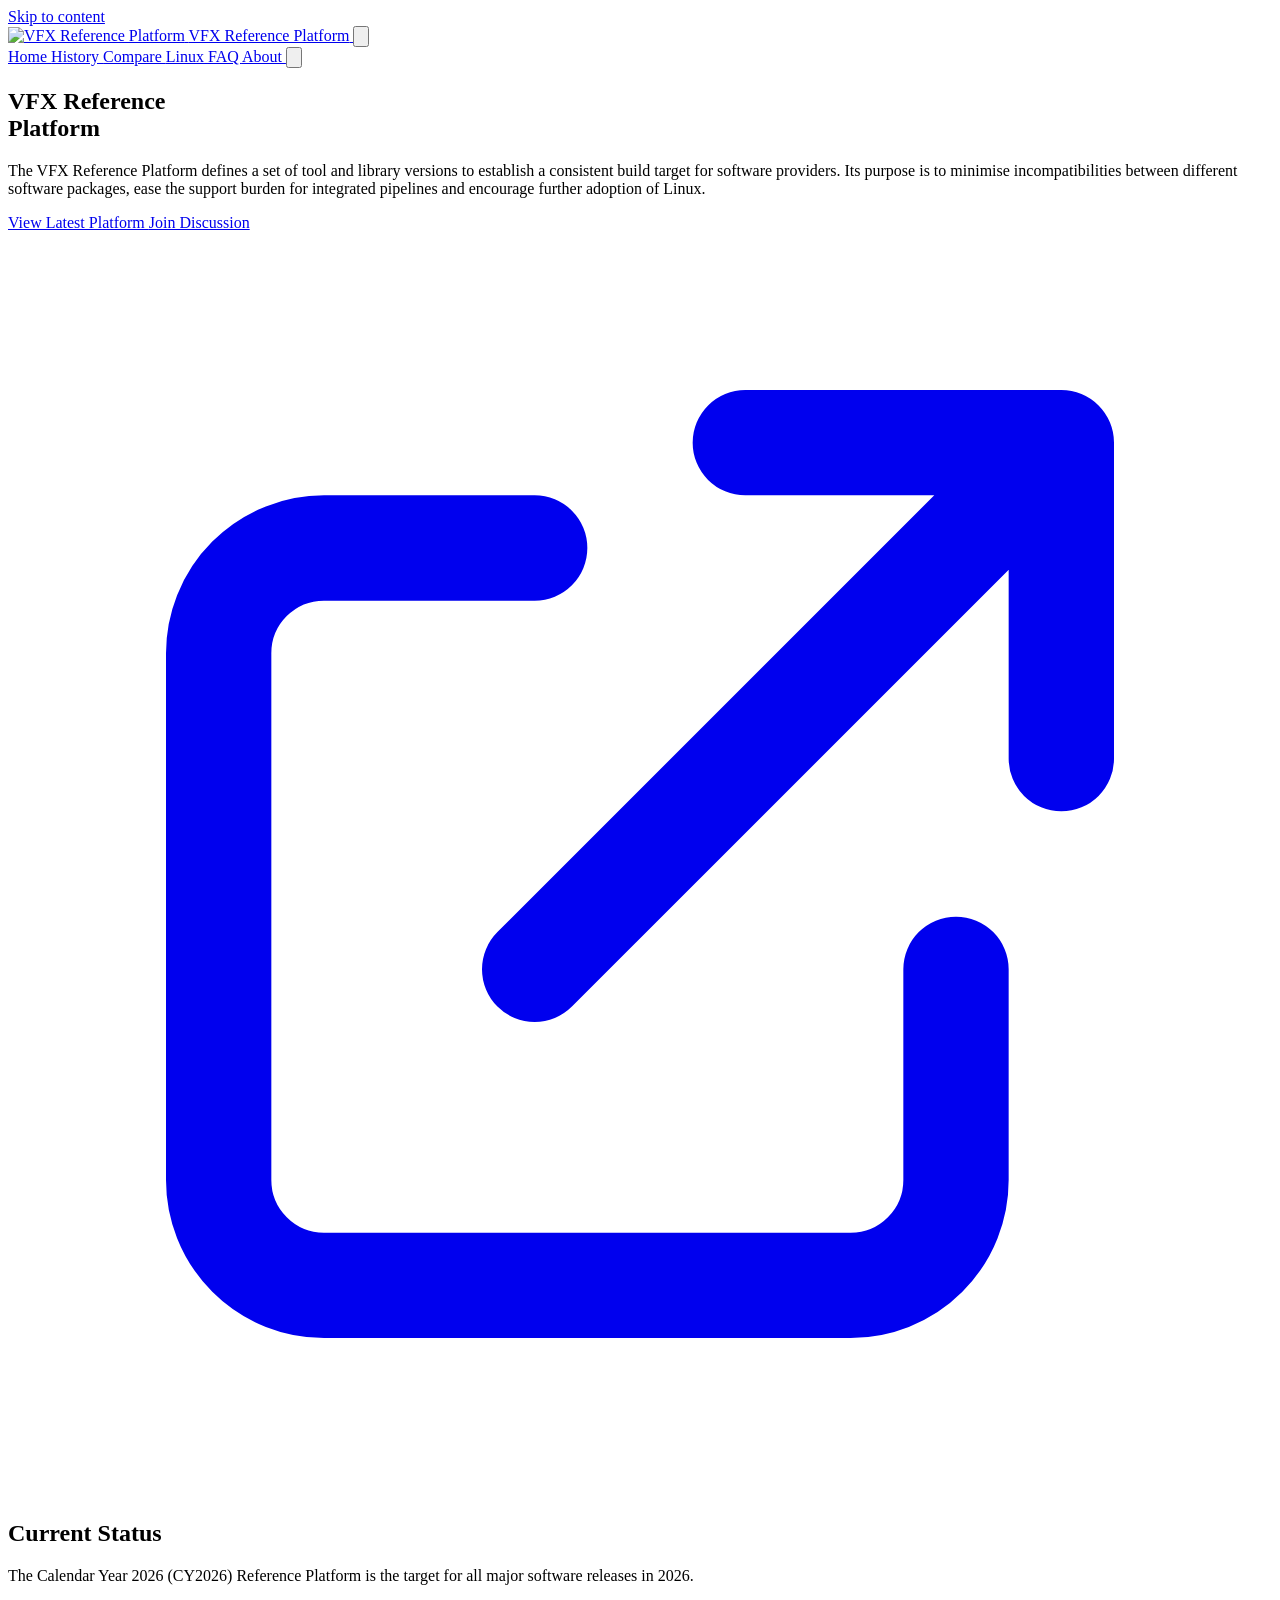
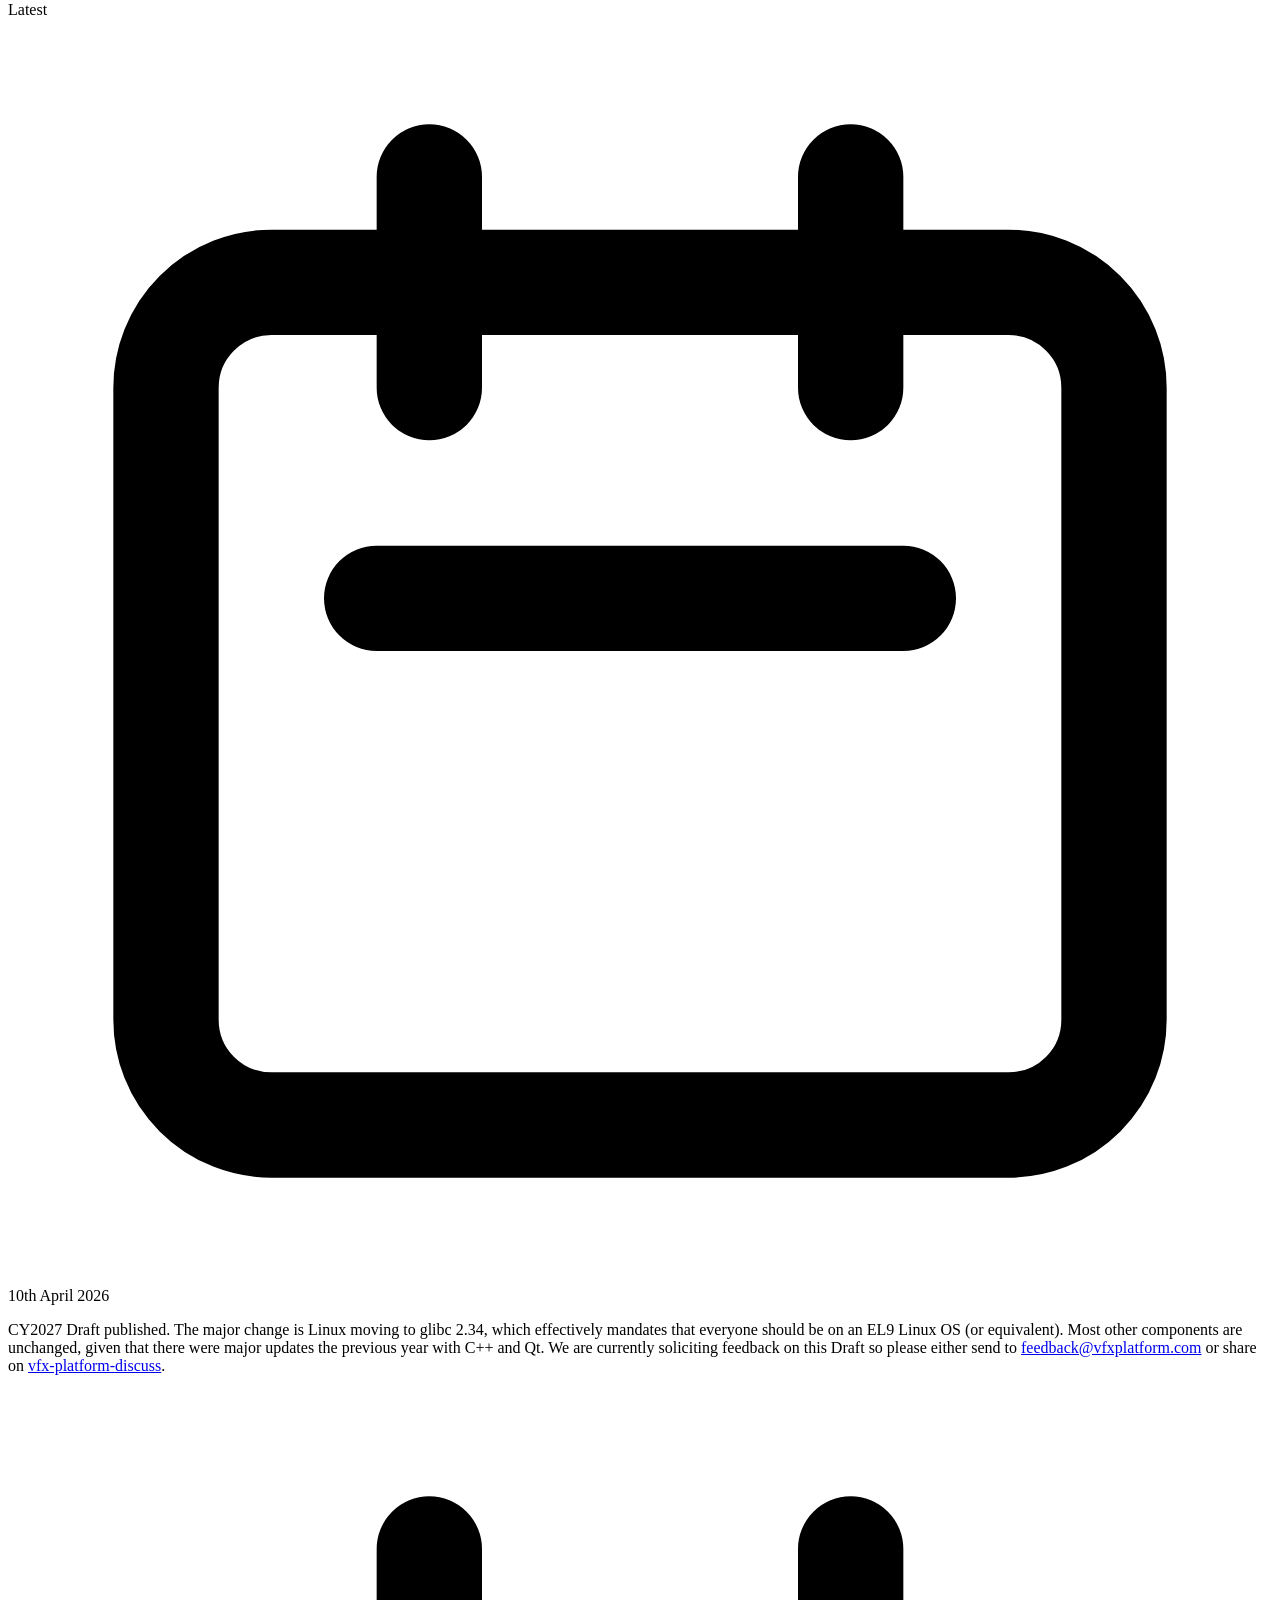
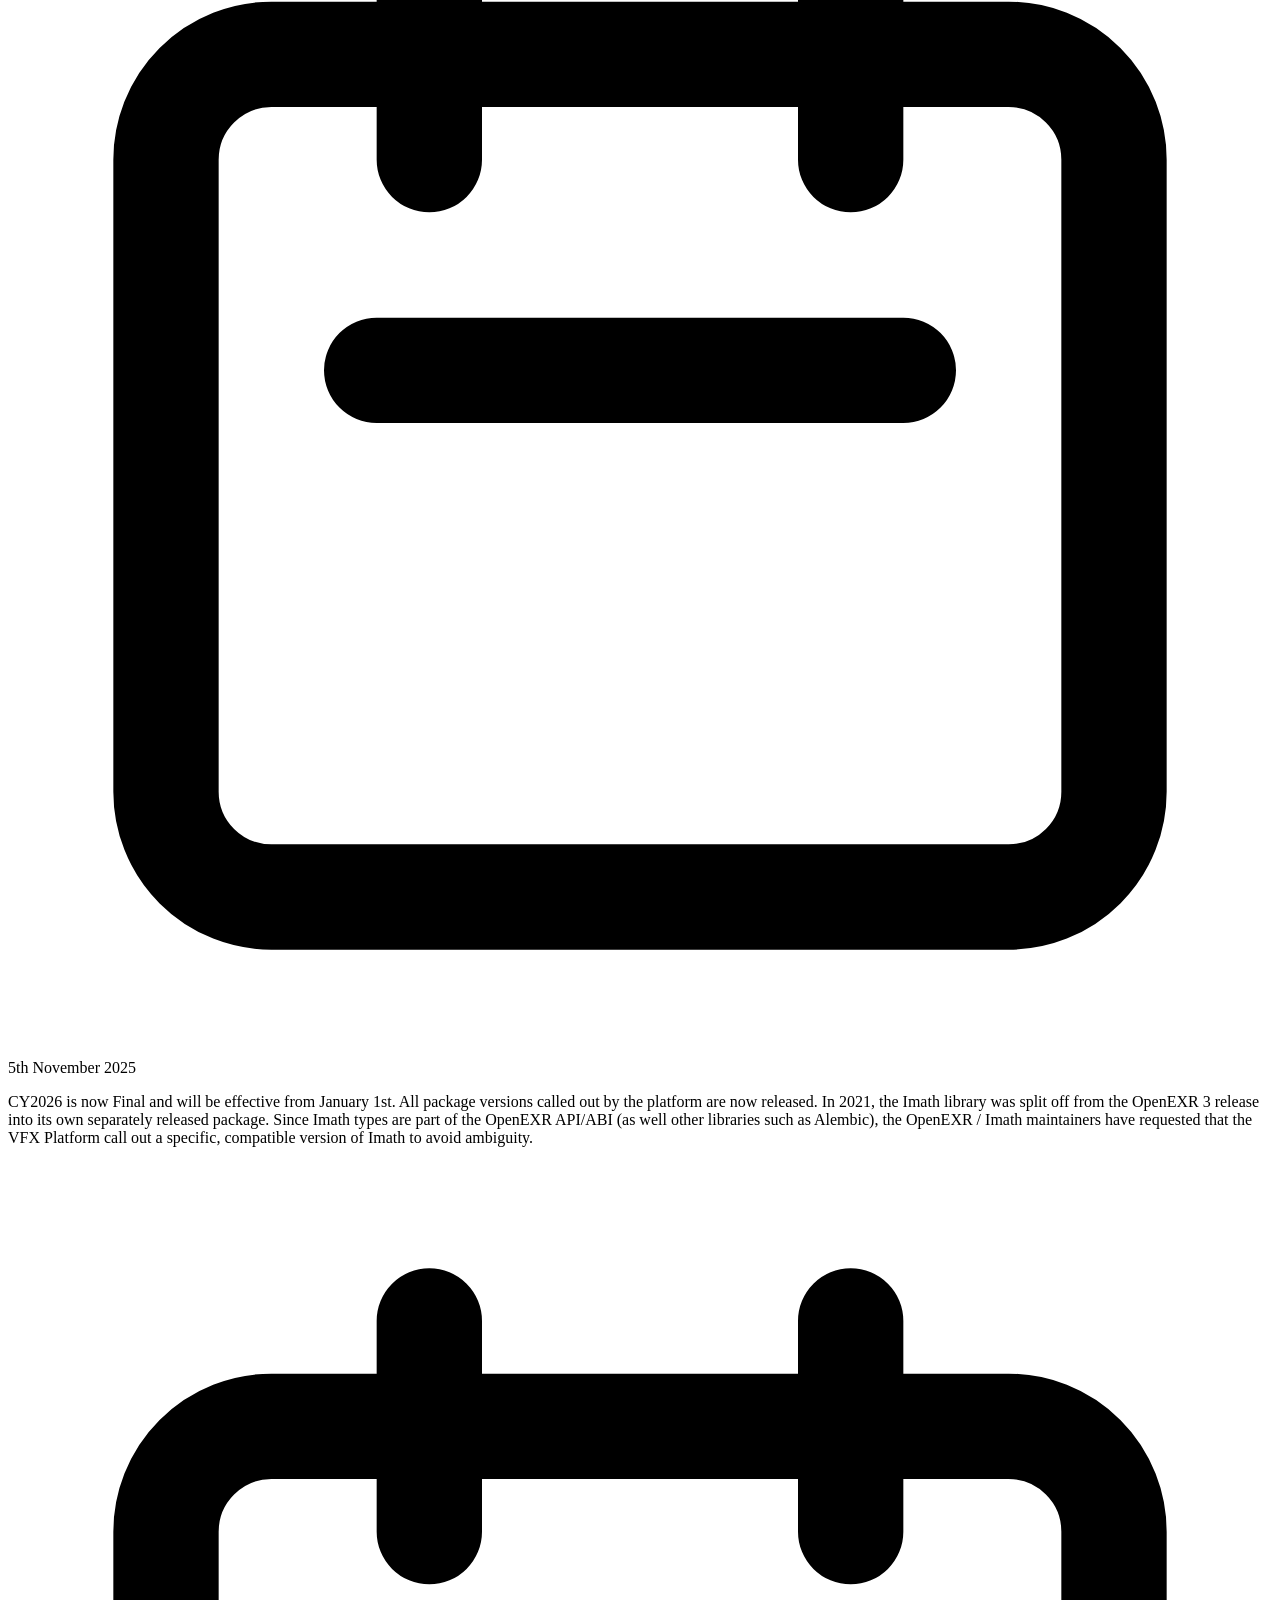
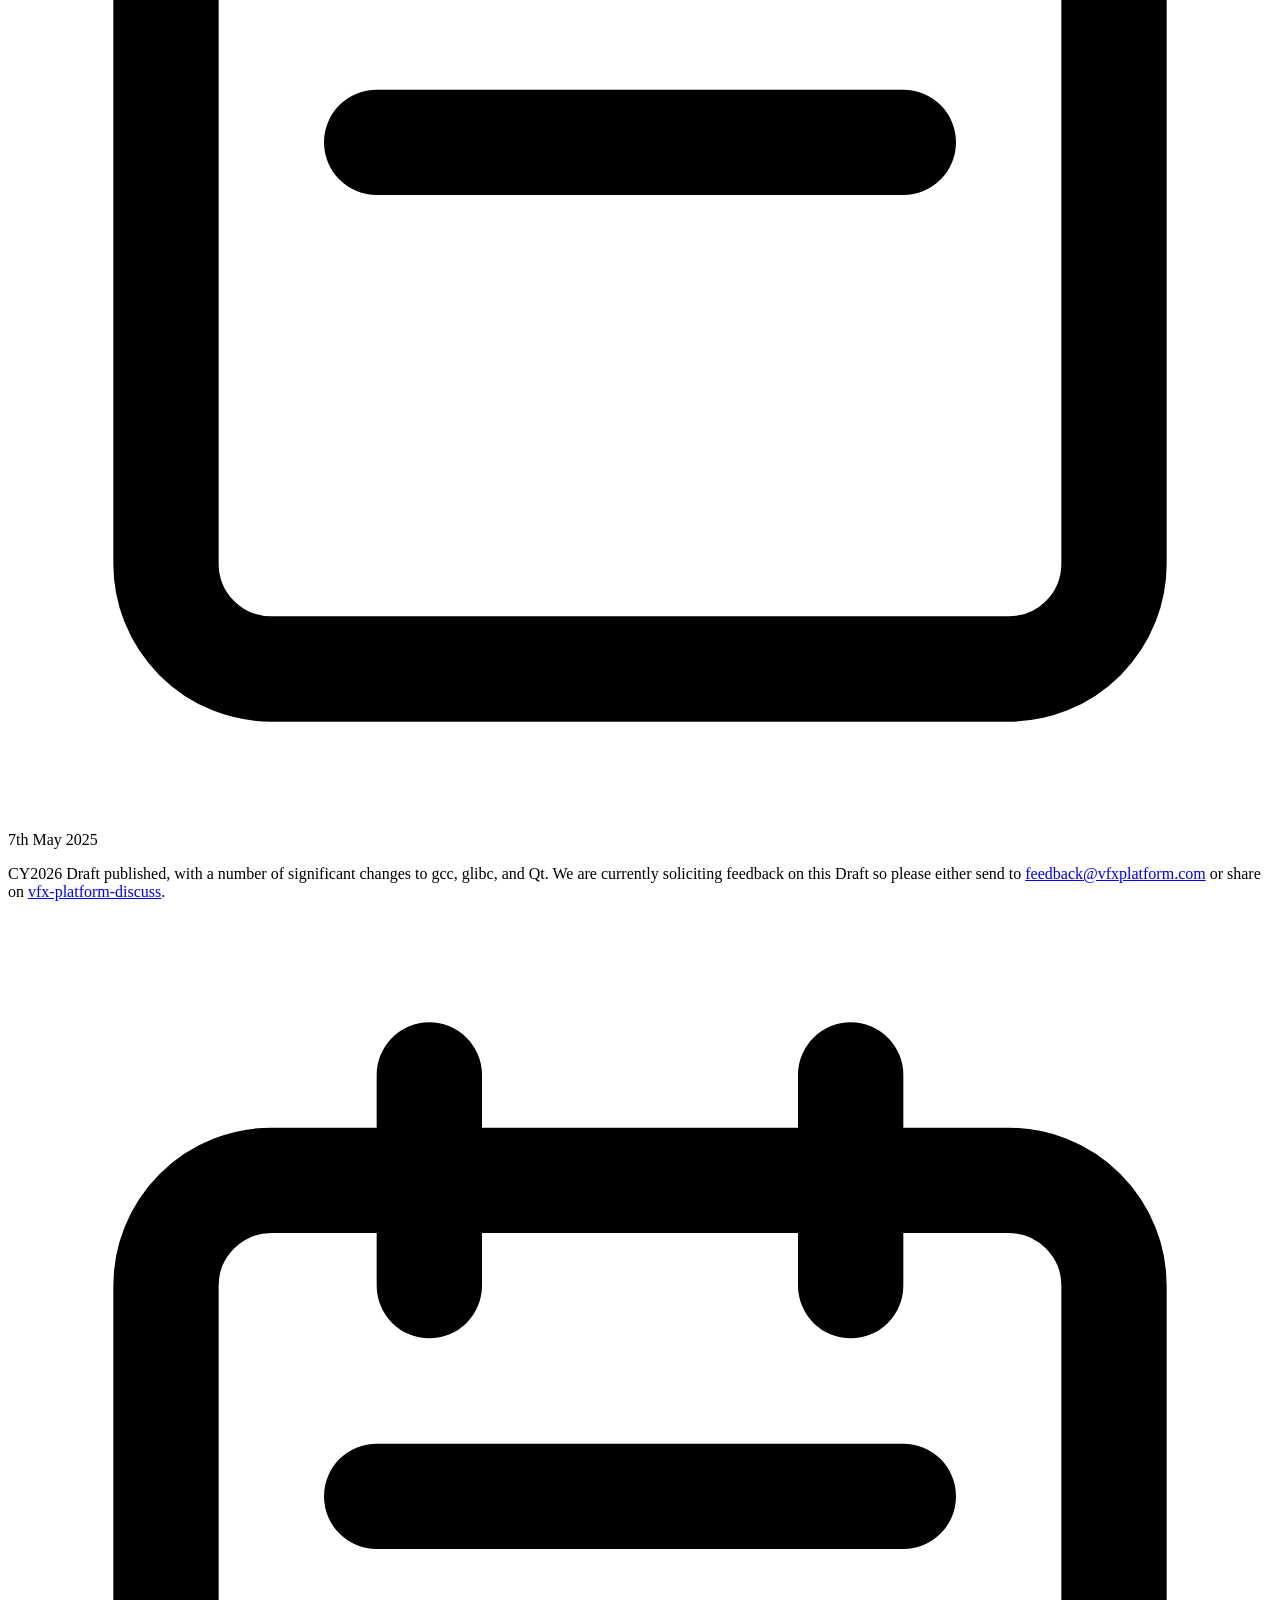
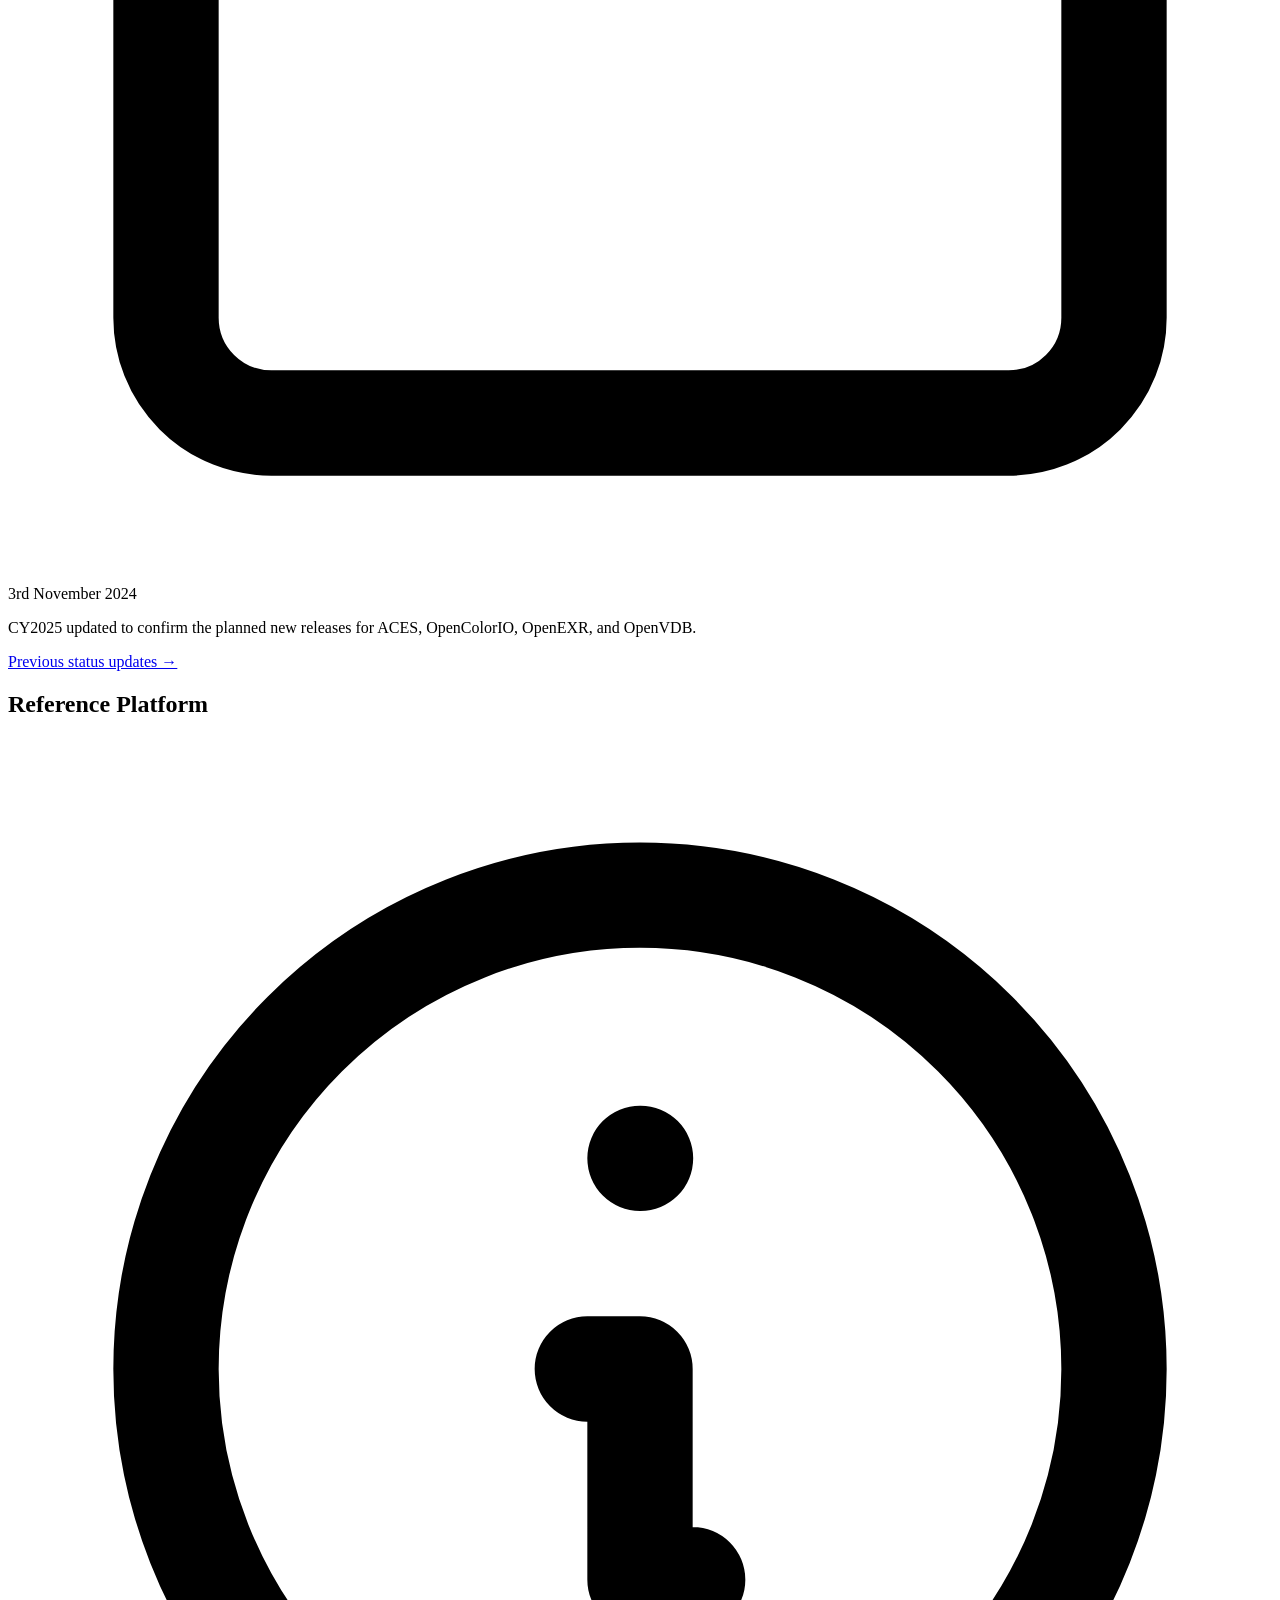
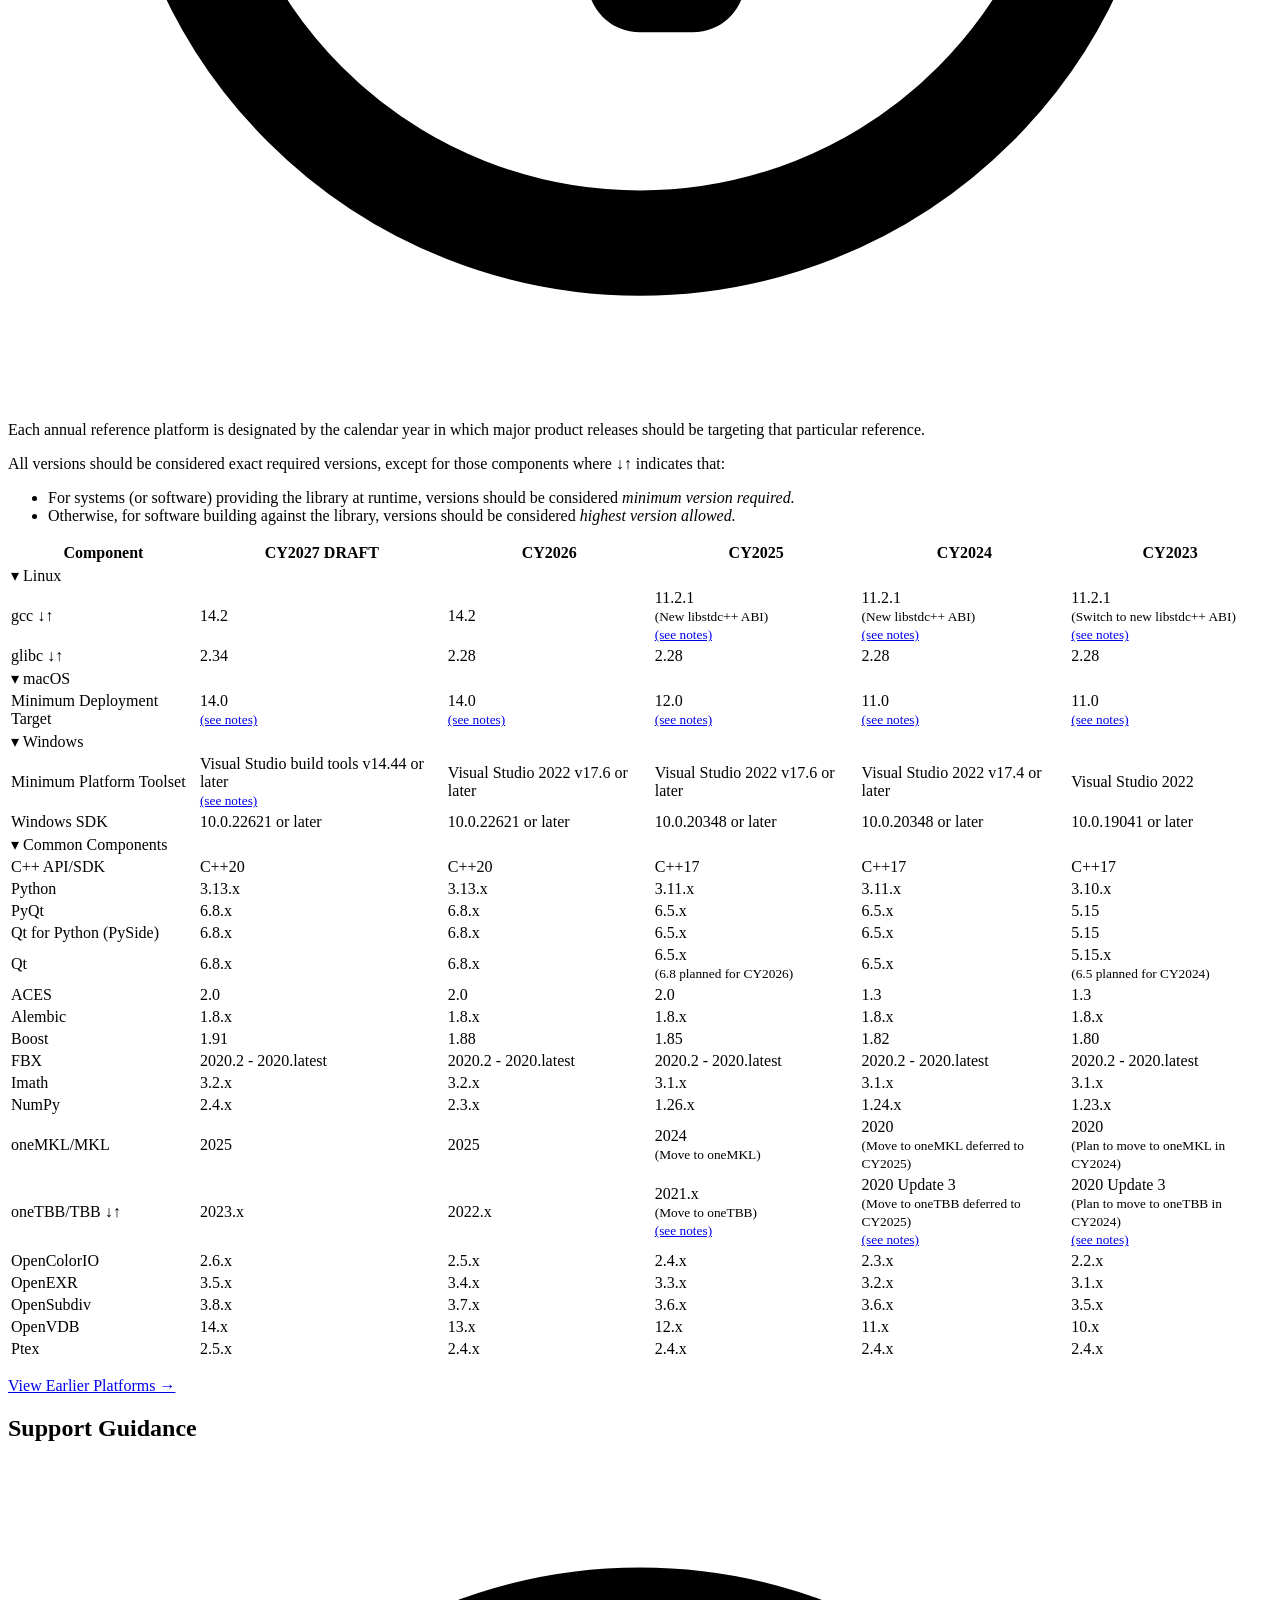
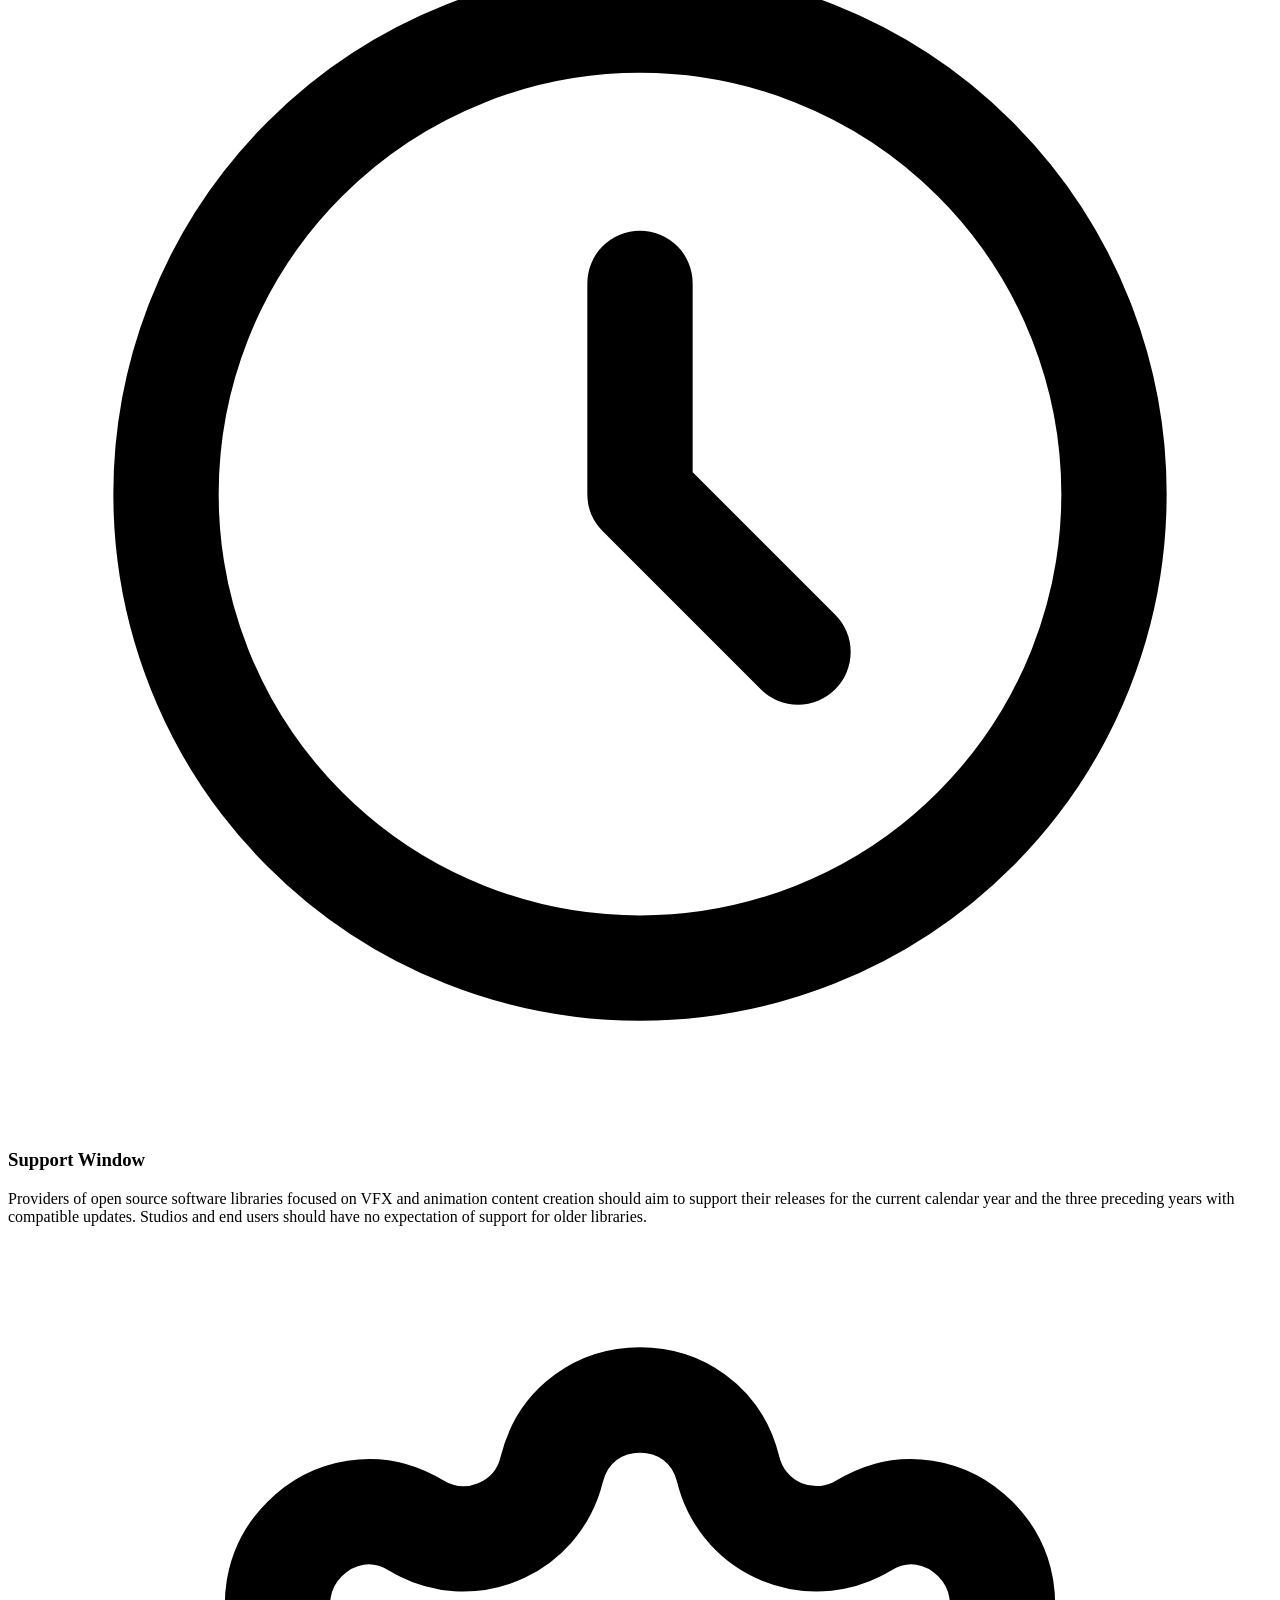
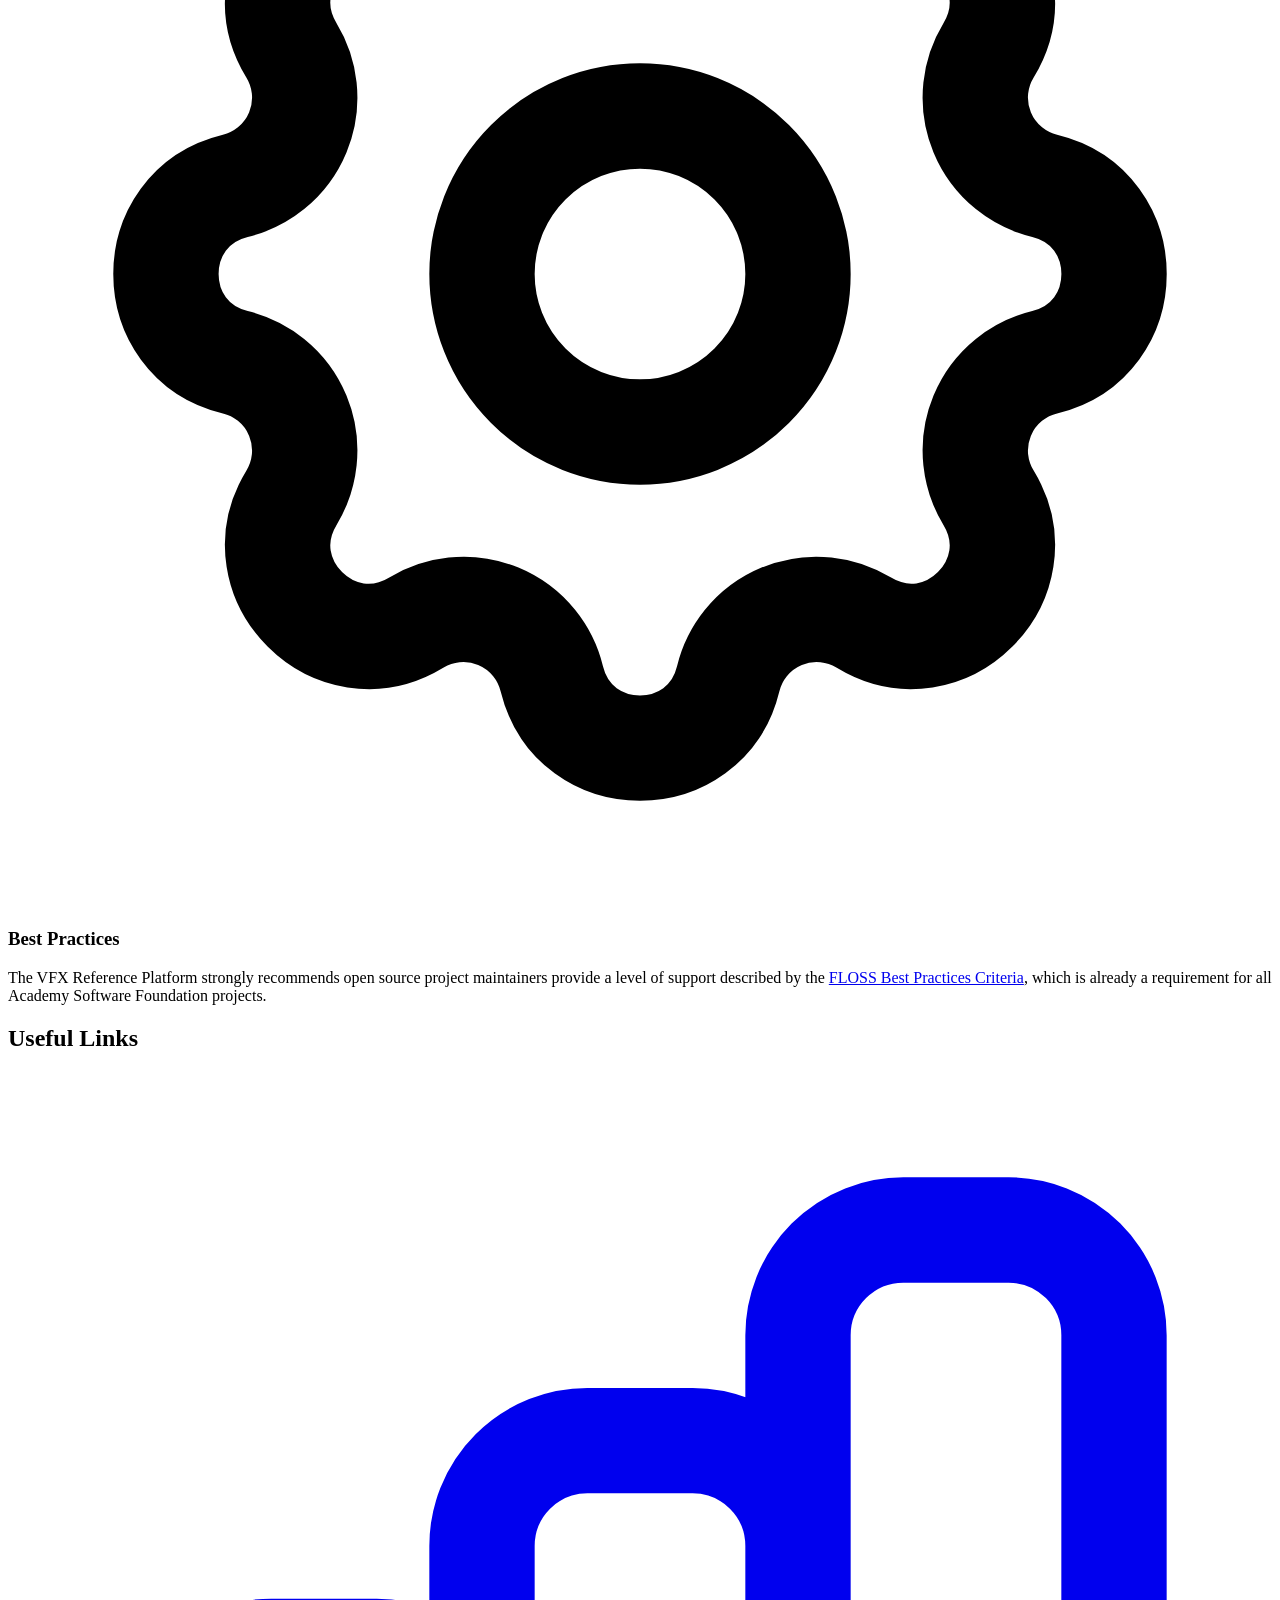
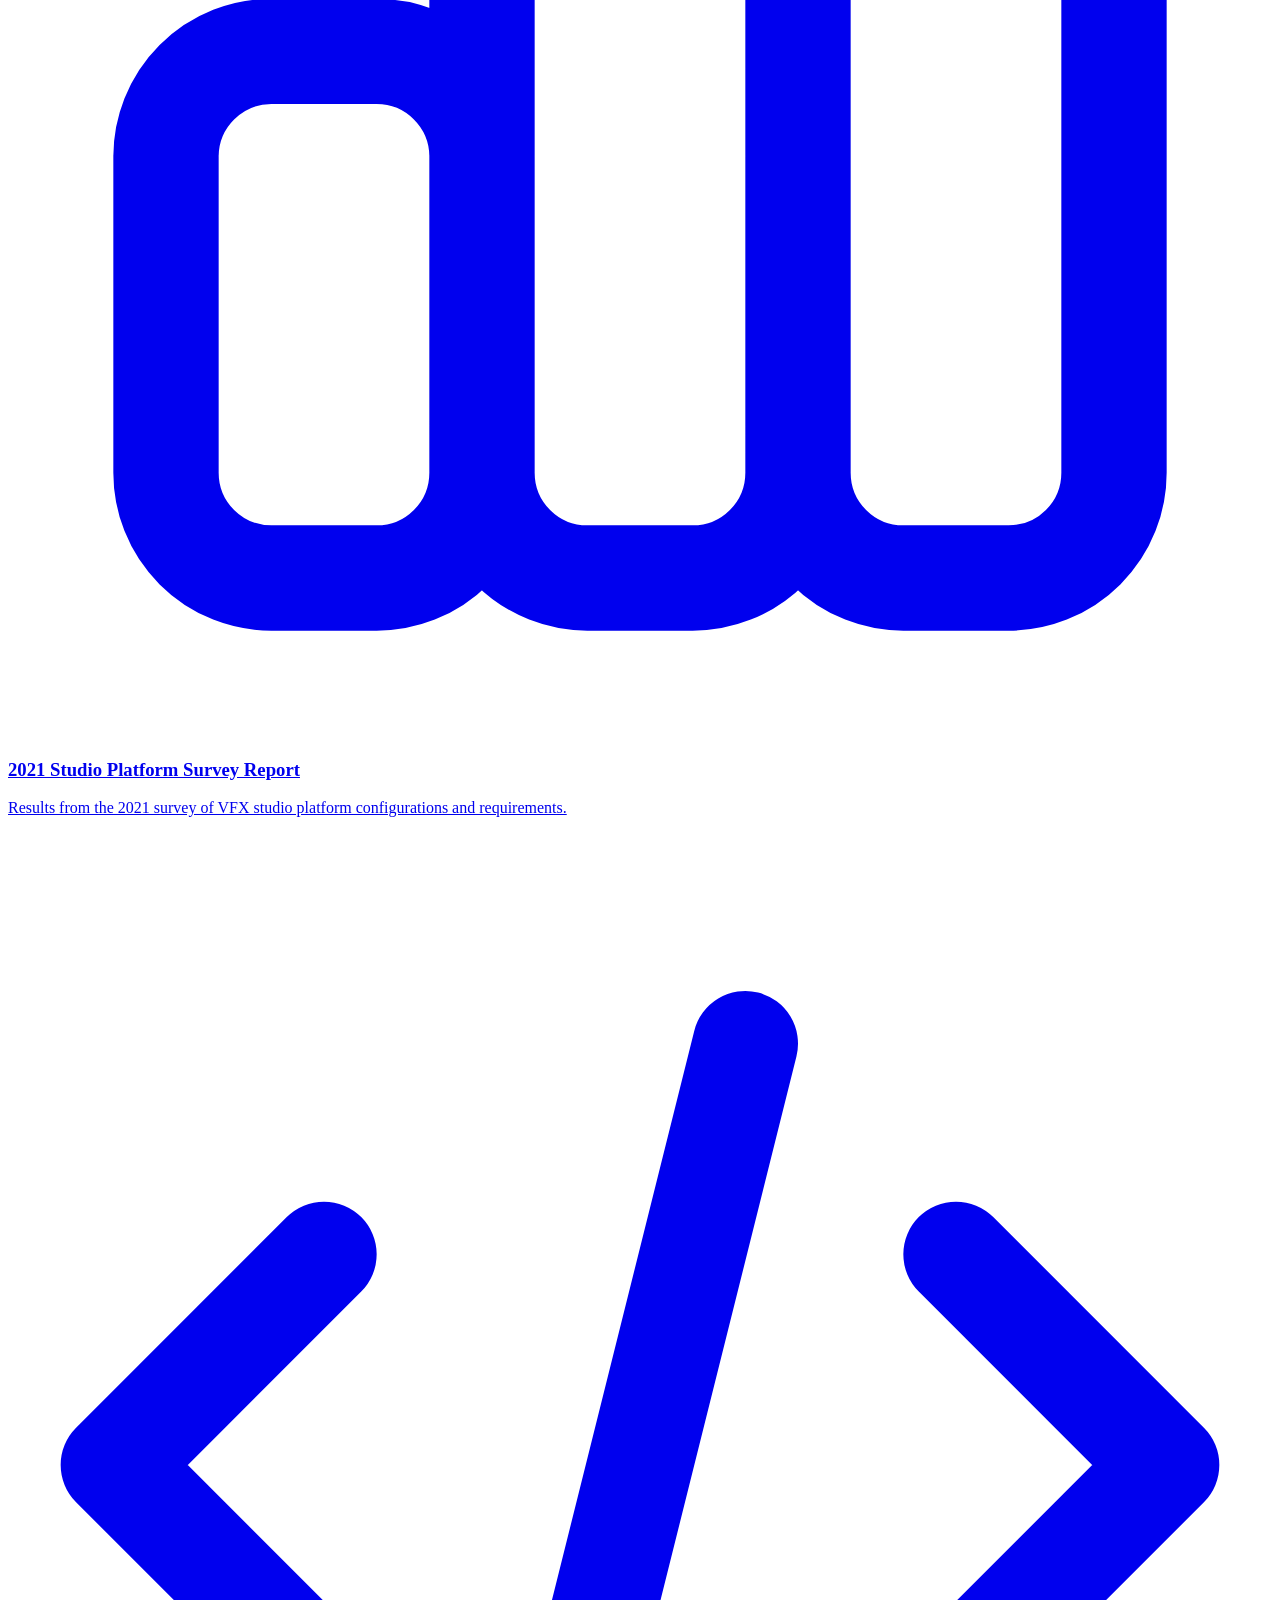
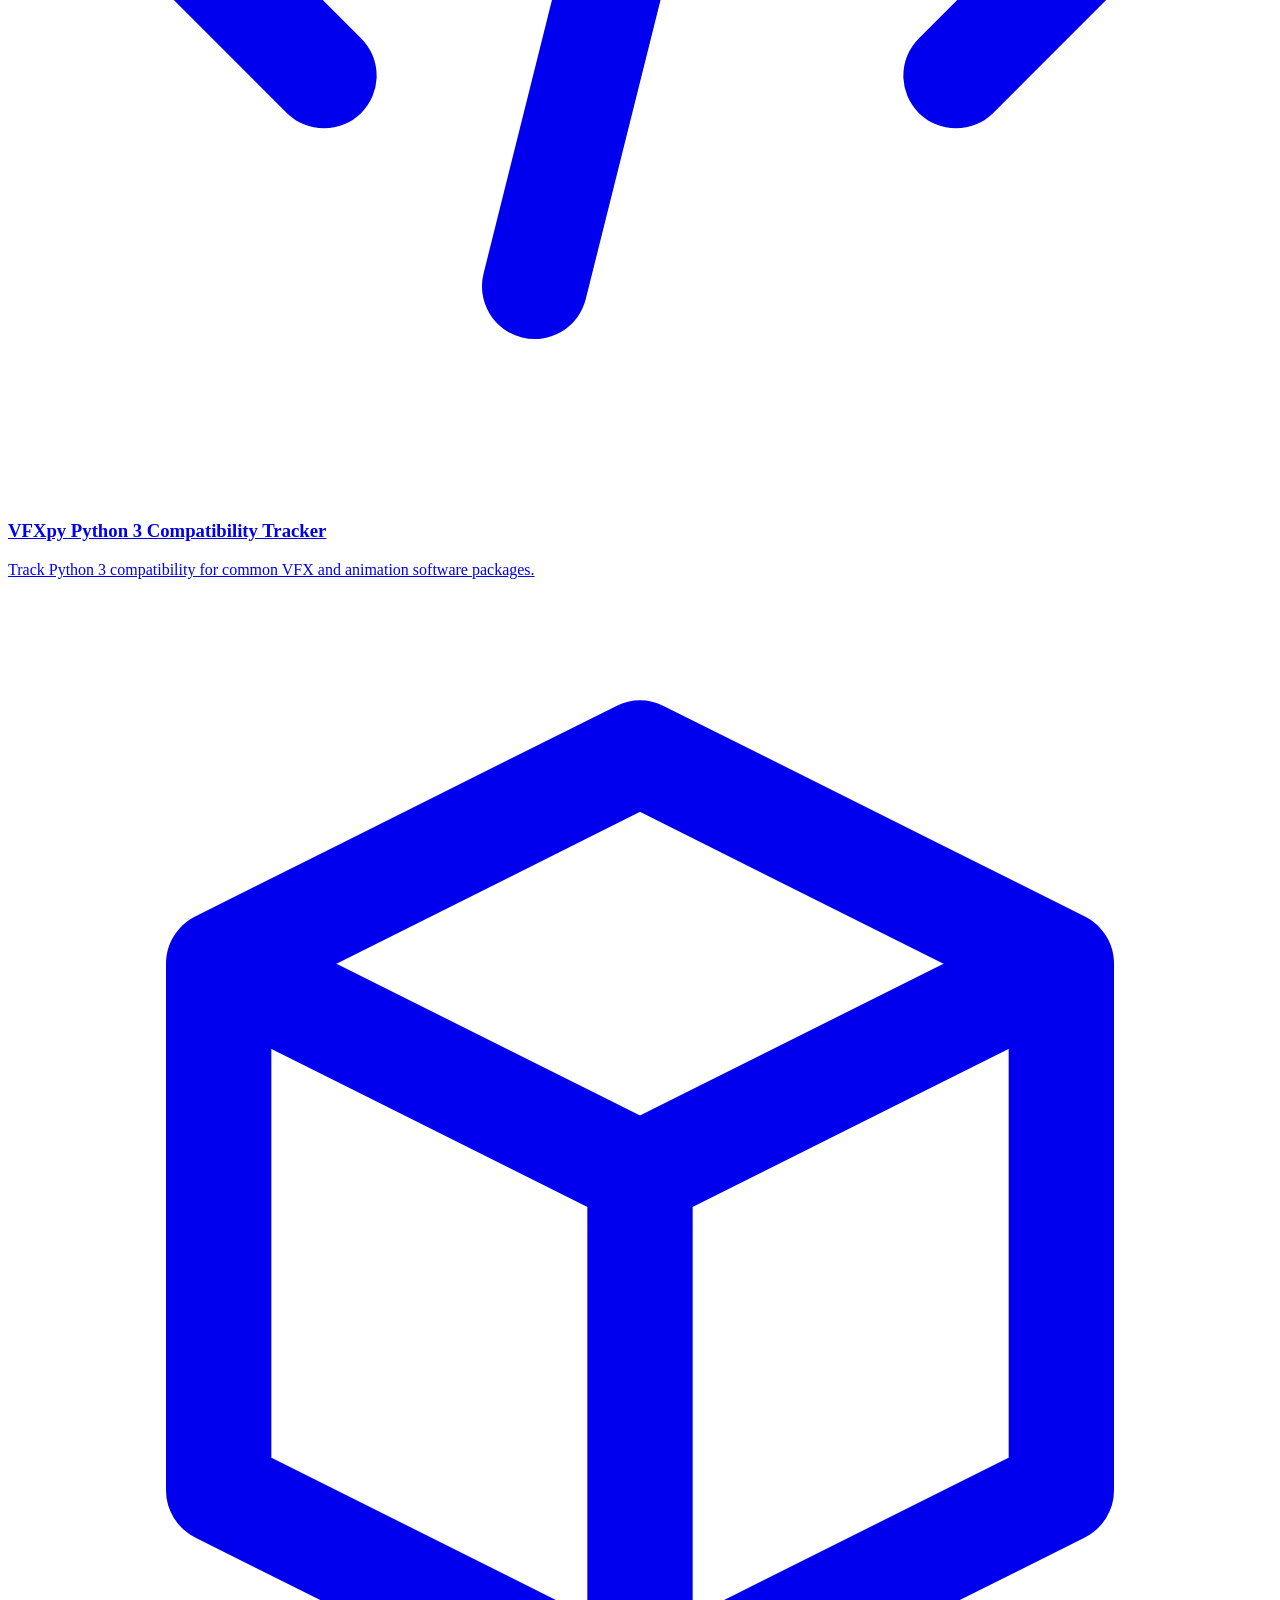
==== commit 2523a713: "deploy: ves-tech/vfxplatform@078fae6422a3871a903b0fed0444ae21d9454c3f" ====
--- a/index.html
+++ b/index.html
@@ -399,7 +399,7 @@
 
 
 
-<div class="platform-table-wrapper">
+<div class="platform-table-wrapper platform-table-sticky-col">
   <div class="overflow-x-auto">
     <table class="platform-table">
       <thead>
@@ -451,8 +451,10 @@
           <tr class="category-header" data-category="linux" role="button" tabindex="0" aria-expanded="true">
             
               <td colspan="6">
-                <span class="category-chevron">&#9662;</span>
-                Linux
+                <span class="category-label">
+                  <span class="category-chevron">&#9662;</span>
+                  Linux
+                </span>
               </td>
             
           </tr>
@@ -657,8 +659,10 @@
           <tr class="category-header" data-category="macos" role="button" tabindex="0" aria-expanded="true">
             
               <td colspan="6">
-                <span class="category-chevron">&#9662;</span>
-                macOS
+                <span class="category-label">
+                  <span class="category-chevron">&#9662;</span>
+                  macOS
+                </span>
               </td>
             
           </tr>
@@ -679,9 +683,9 @@
                 
                 
 
-                <td class="text-sm version-changed">
-                  
-                    <span class="font-mono">15.0</span>
+                <td class="text-sm">
+                  
+                    <span class="font-mono">14.0</span>
                     
                     
                       <br><small><a href="#footnote-macos" data-note-id="footnote-macos" class="text-blue-600 dark:text-blue-400 hover:underline" aria-label="Notes for Minimum Deployment Target">(see notes)</a></small>
@@ -768,8 +772,10 @@
           <tr class="category-header" data-category="windows" role="button" tabindex="0" aria-expanded="true">
             
               <td colspan="6">
-                <span class="category-chevron">&#9662;</span>
-                Windows
+                <span class="category-label">
+                  <span class="category-chevron">&#9662;</span>
+                  Windows
+                </span>
               </td>
             
           </tr>
@@ -960,8 +966,10 @@
           <tr class="category-header" data-category="components" role="button" tabindex="0" aria-expanded="true">
             
               <td colspan="6">
-                <span class="category-chevron">&#9662;</span>
-                Common Components
+                <span class="category-label">
+                  <span class="category-chevron">&#9662;</span>
+                  Common Components
+                </span>
               </td>
             
           </tr>
@@ -2769,6 +2777,10 @@
 <p><strong>UPDATE: April 4th 2021 - Building Qt for macOS</strong></p>
 
 <p>Building Qt against C++17 requires a minimum macOS version of 10.14 otherwise Qt fails during configuration. If 10.13 support is needed then a known workaround is to build Qt against C++14.</p>
+
+<p><strong>UPDATE: August 2026 - Qt 6.8 on macOS</strong></p>
+
+<p>Qt 6.8 source code sets a limit for the minimum macOS version to 14, since it uses APIs that were removed in 15. Until a future Qt version unblocks this, the minimum macOS version has been held.</p>
 
     </div>
   </template>
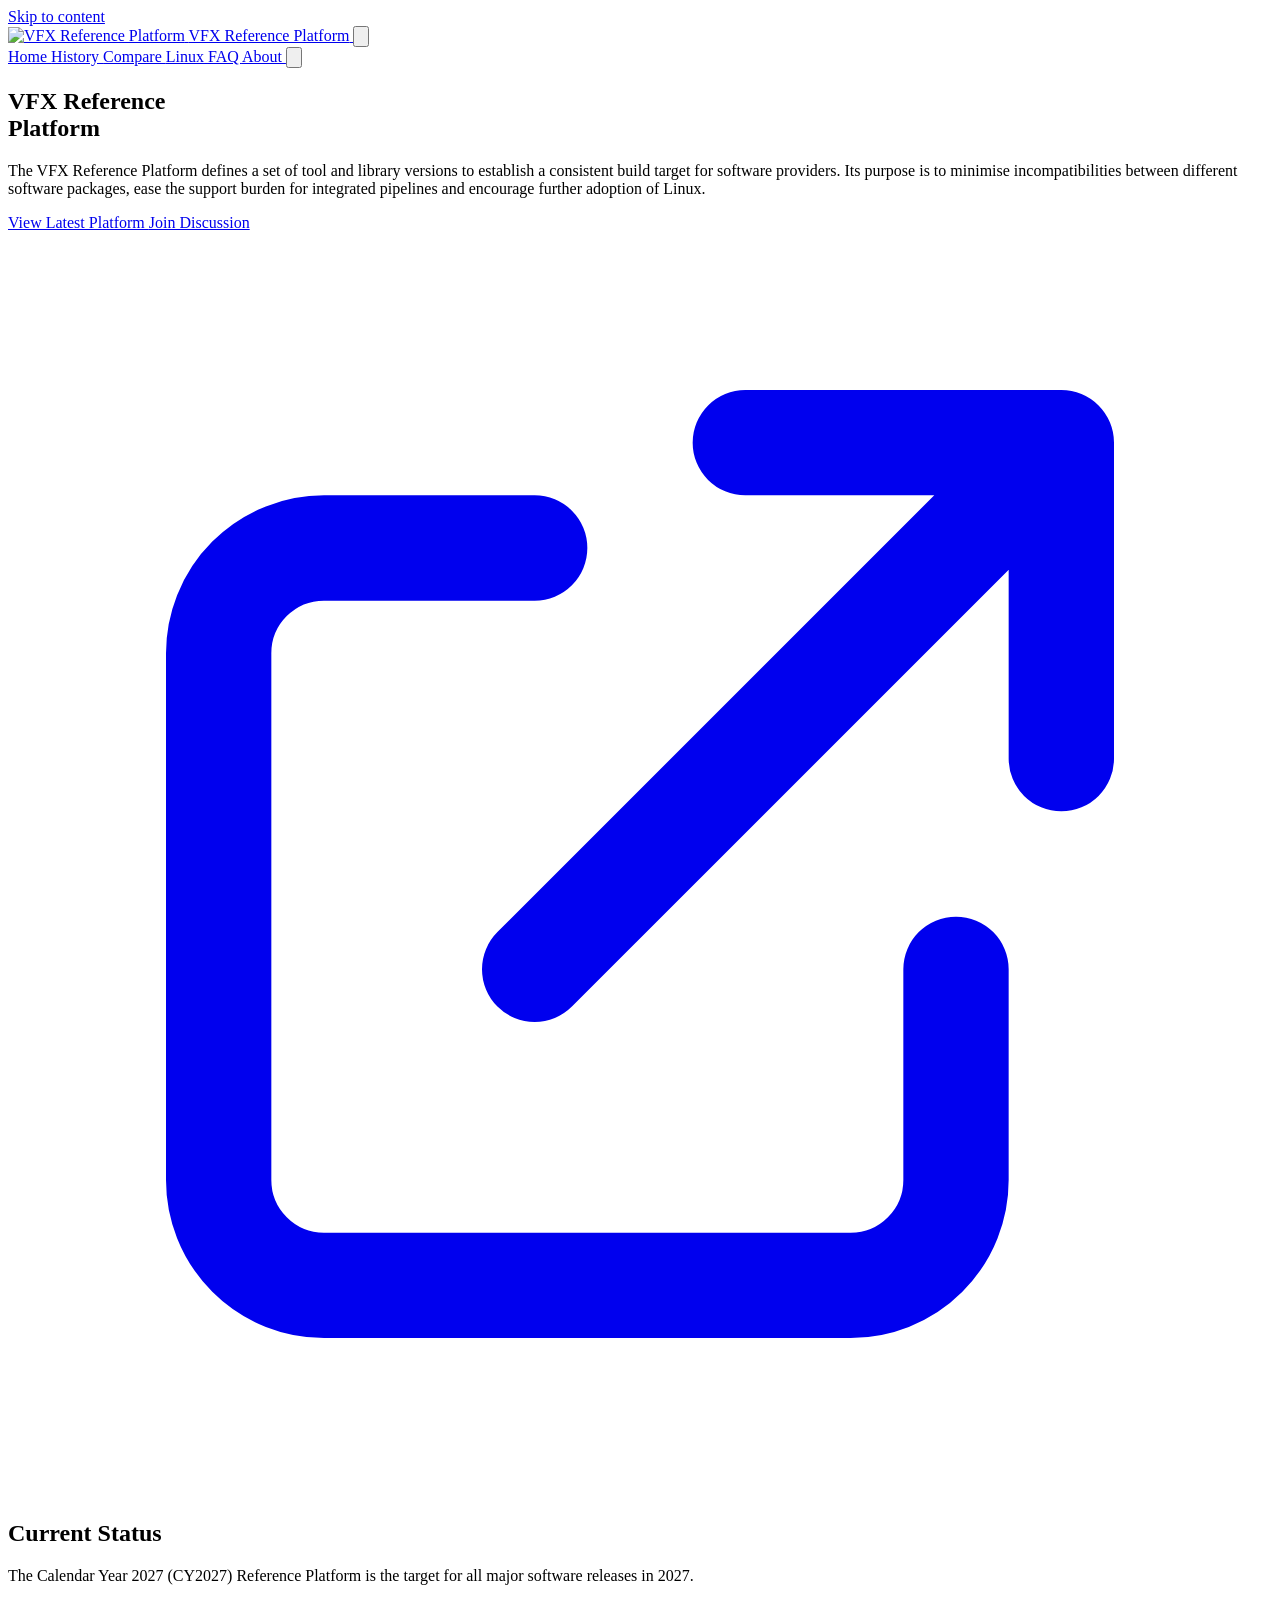
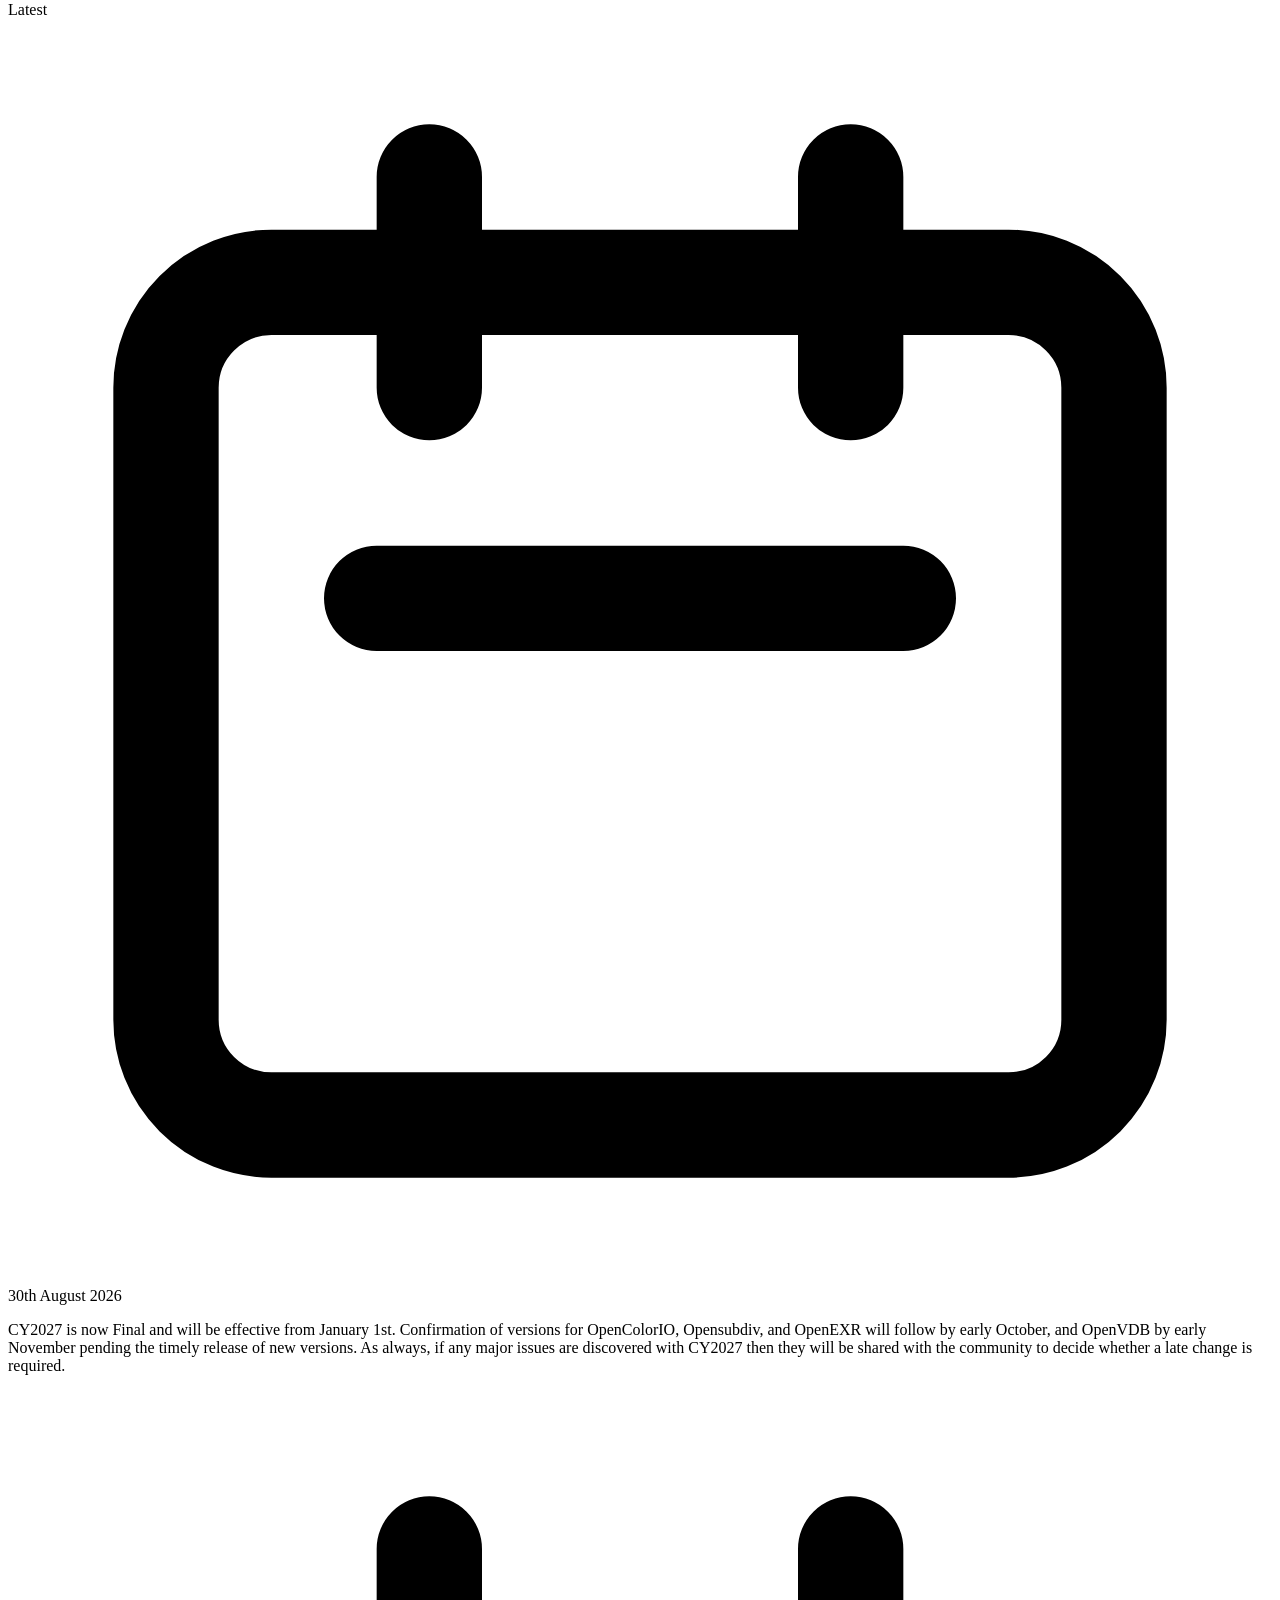
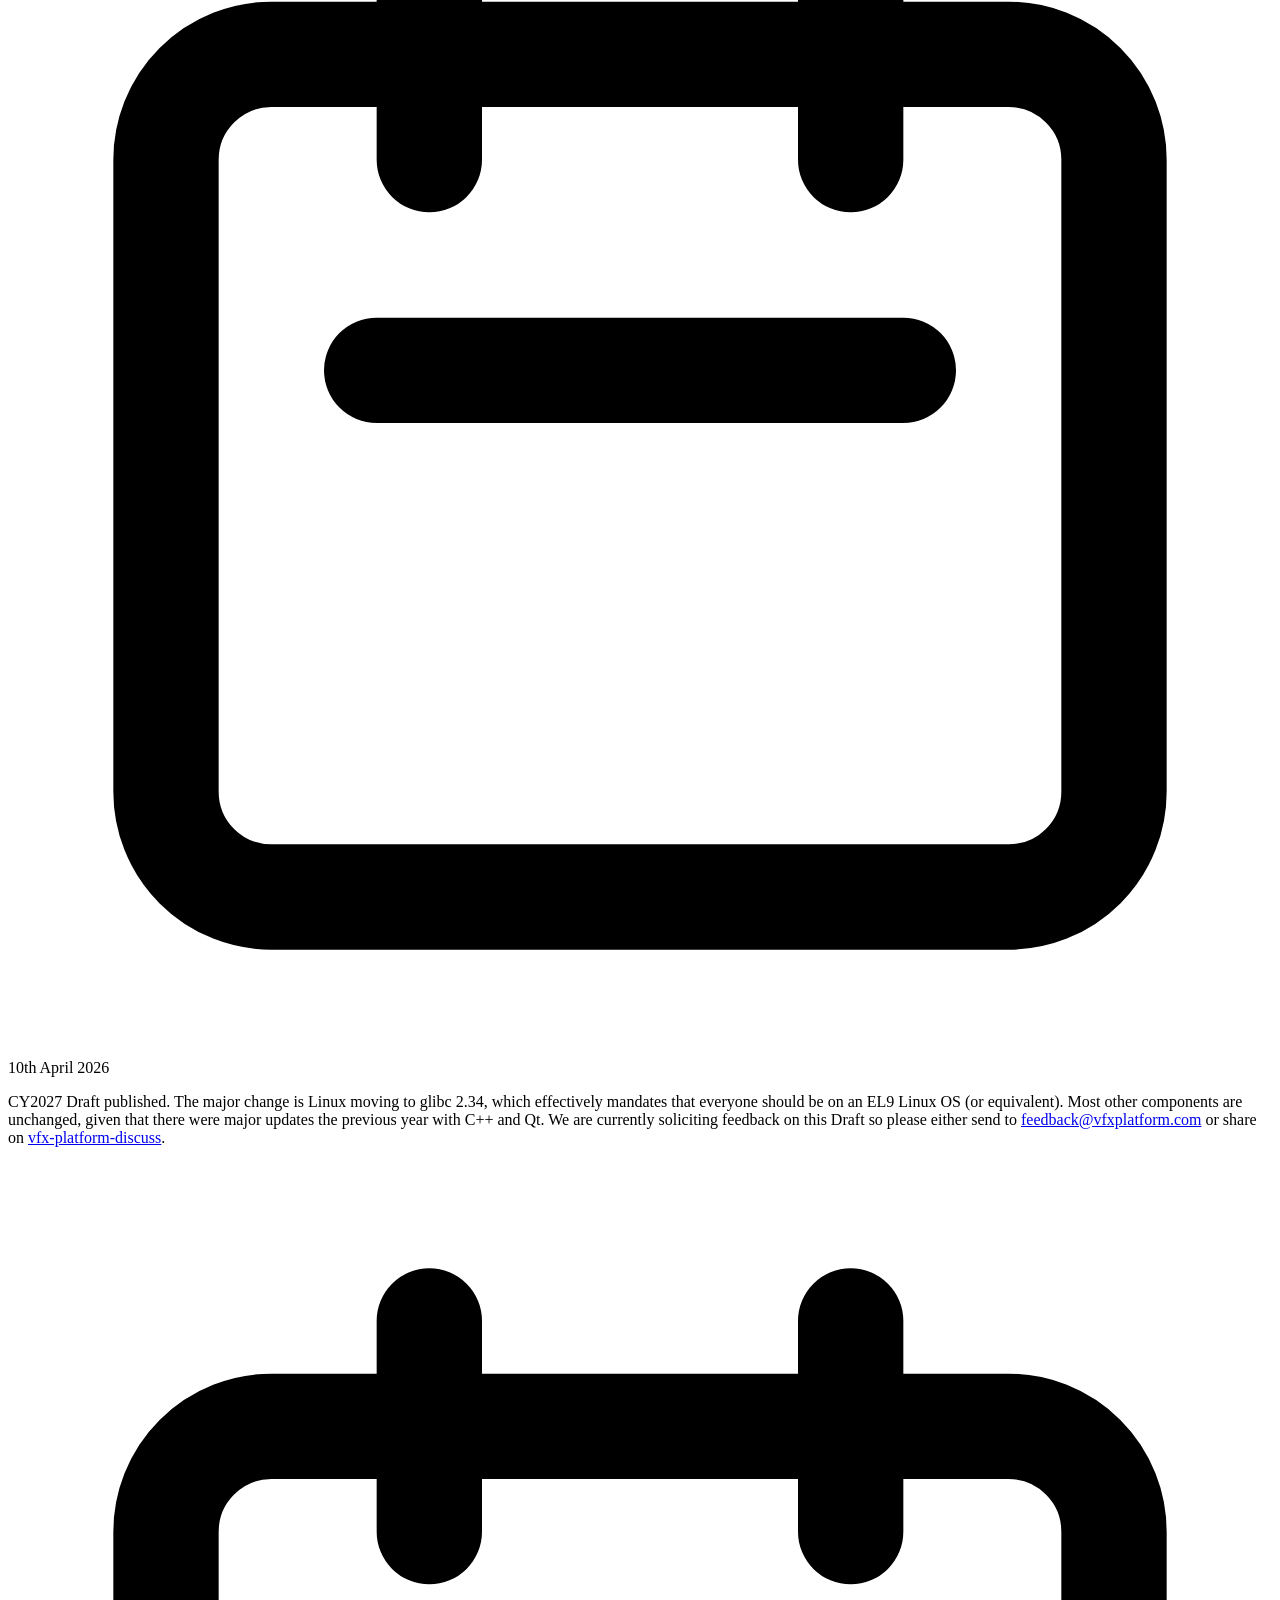
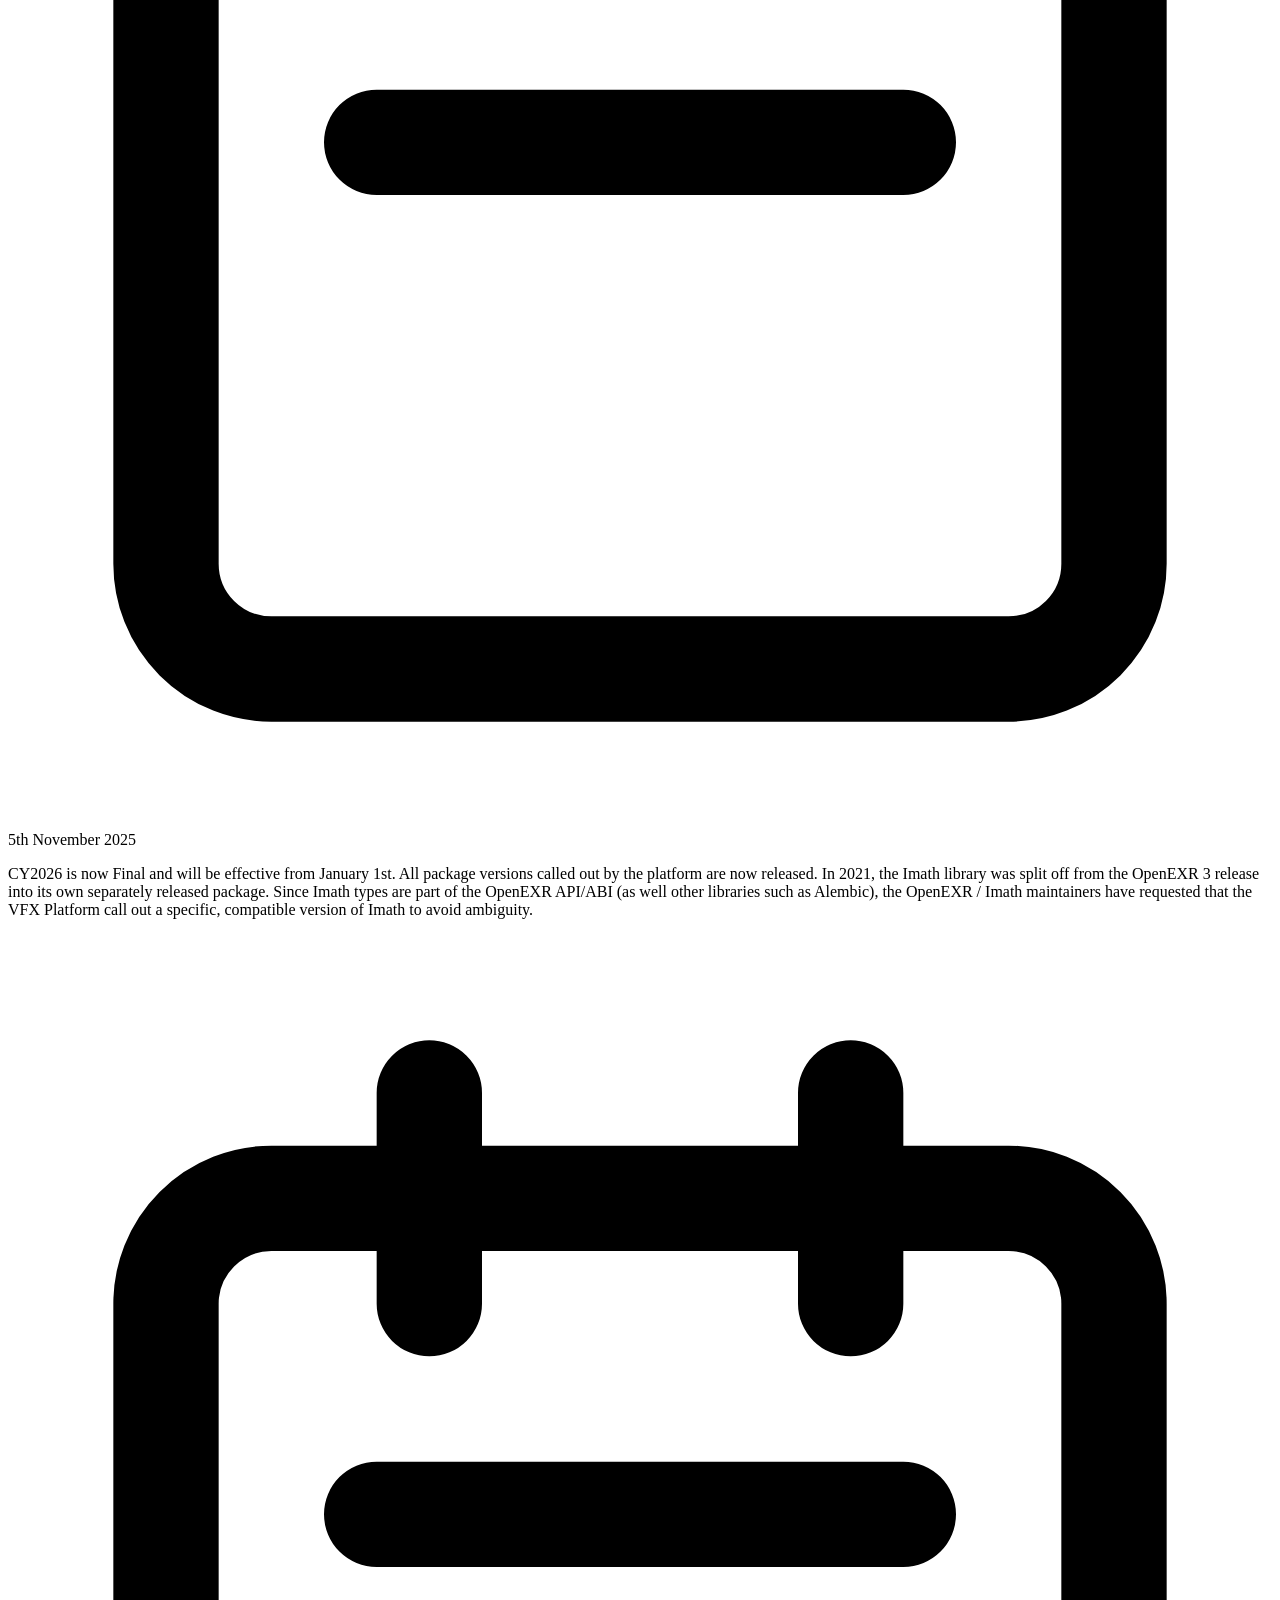
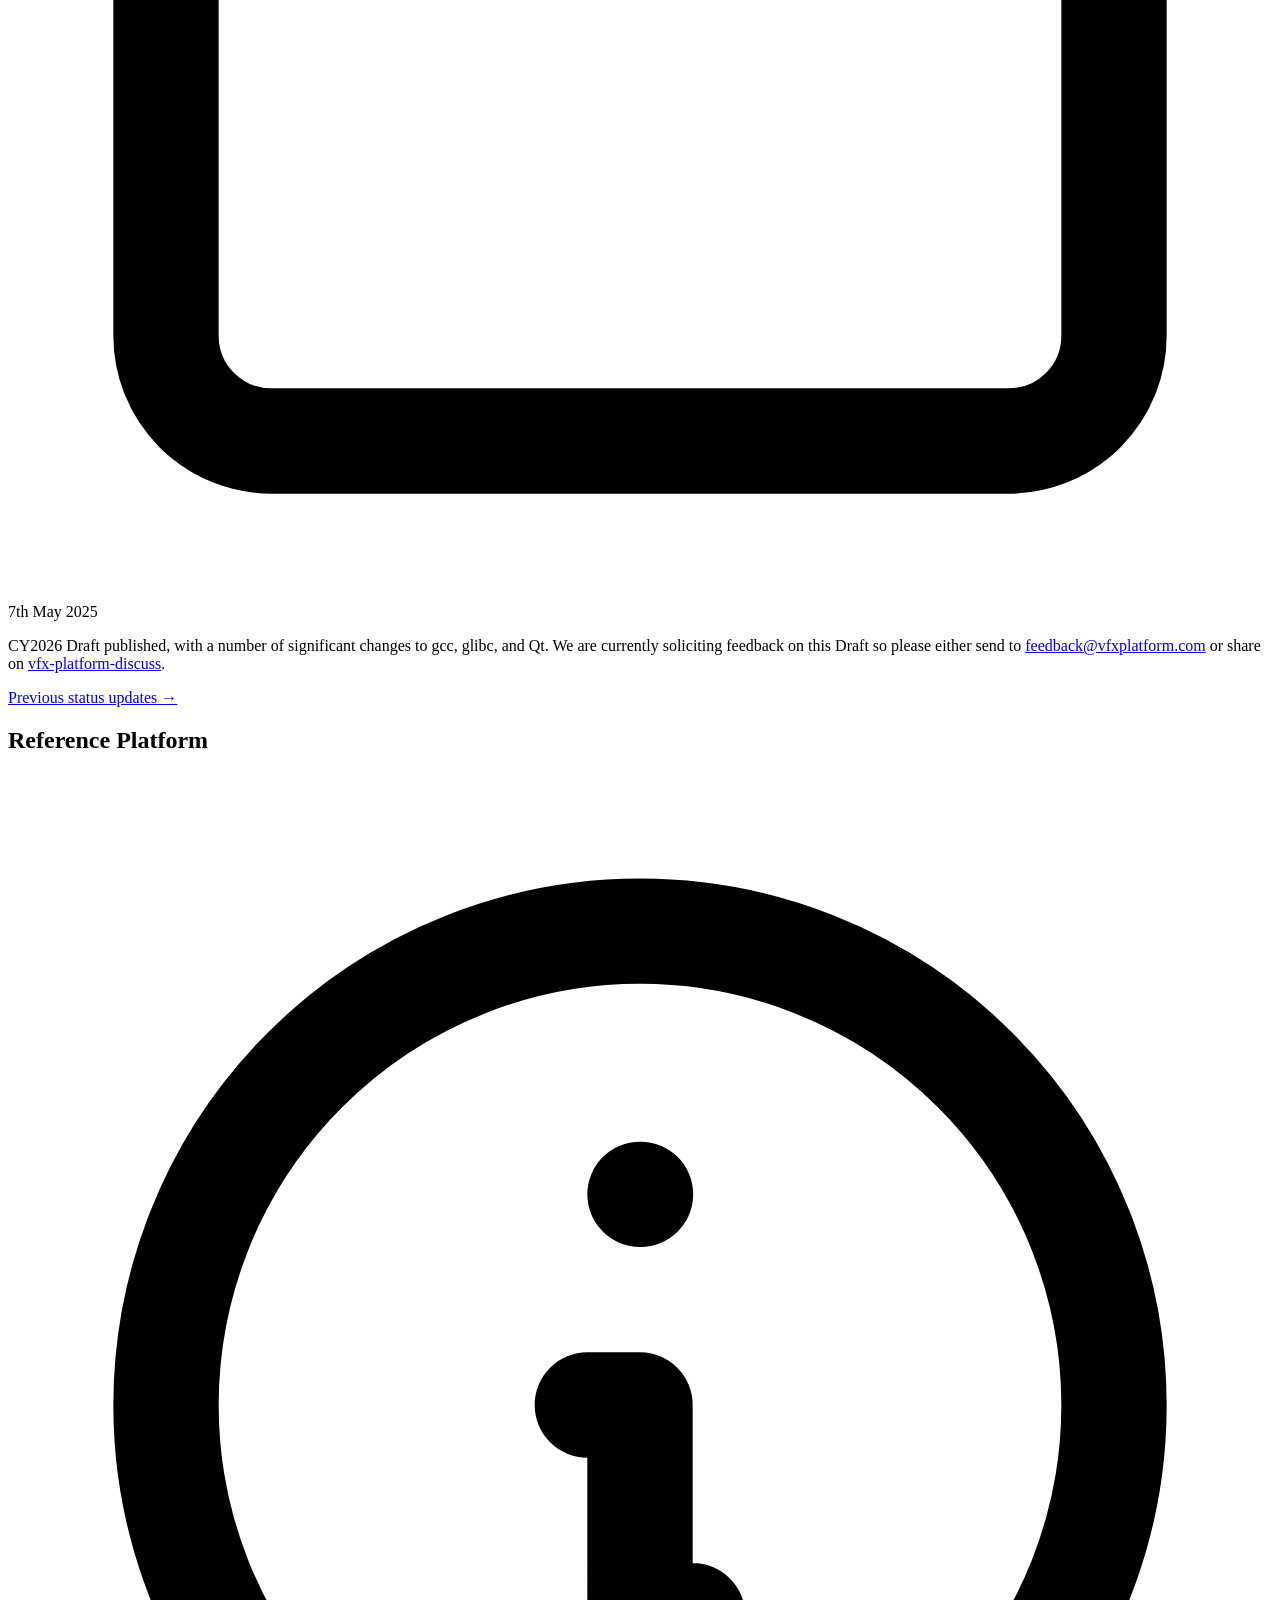
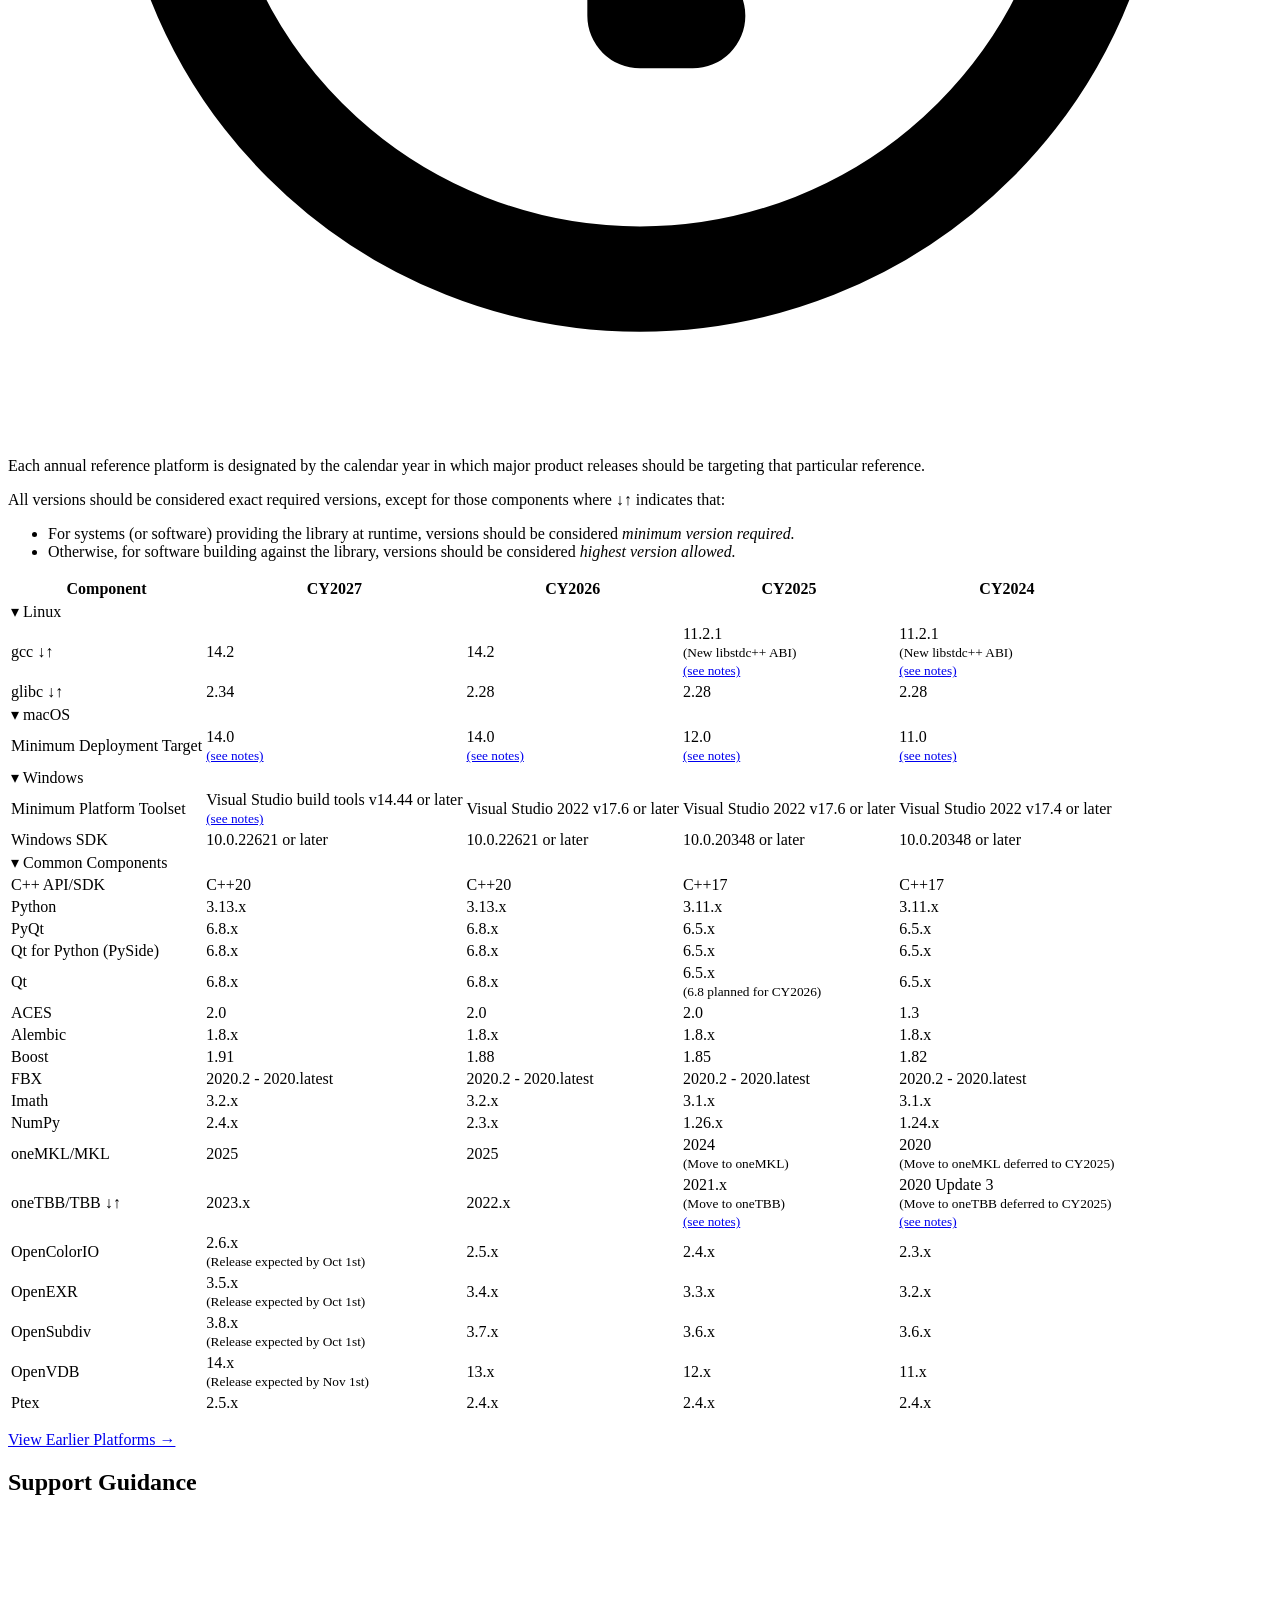
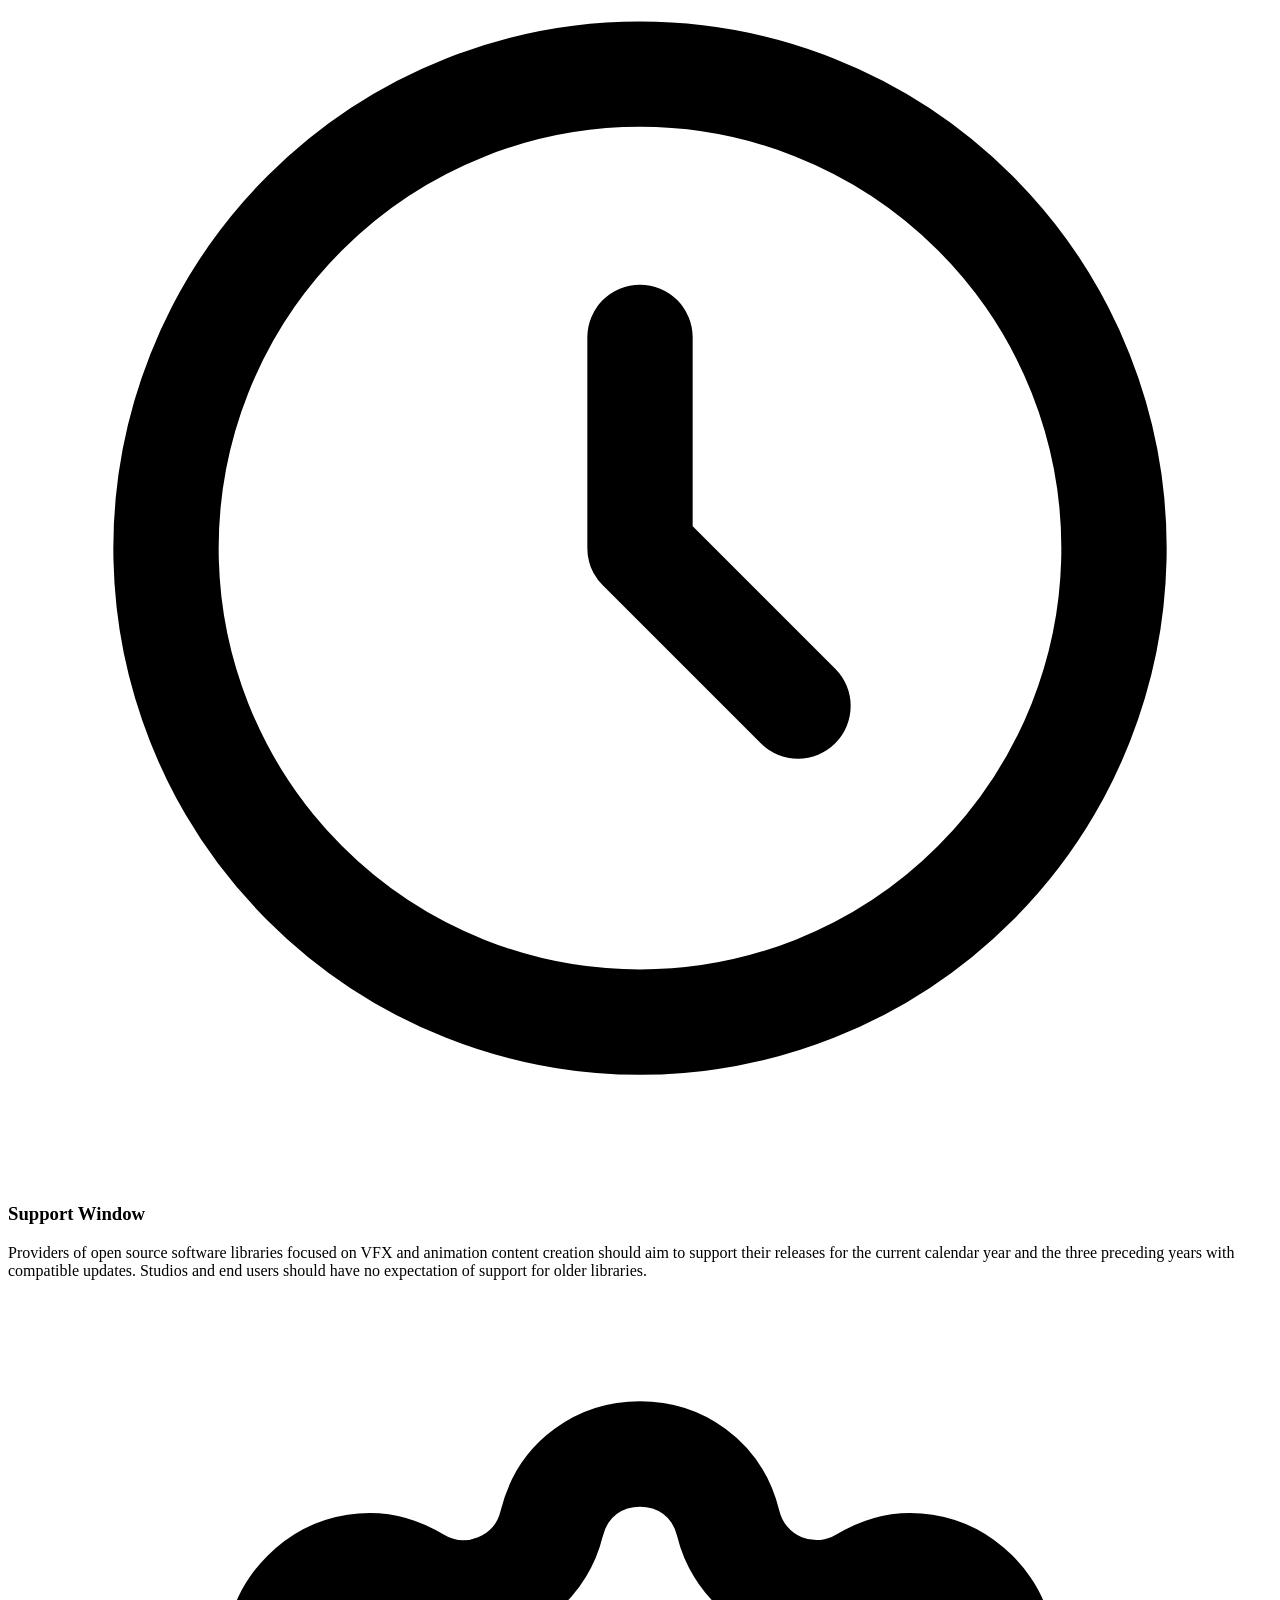
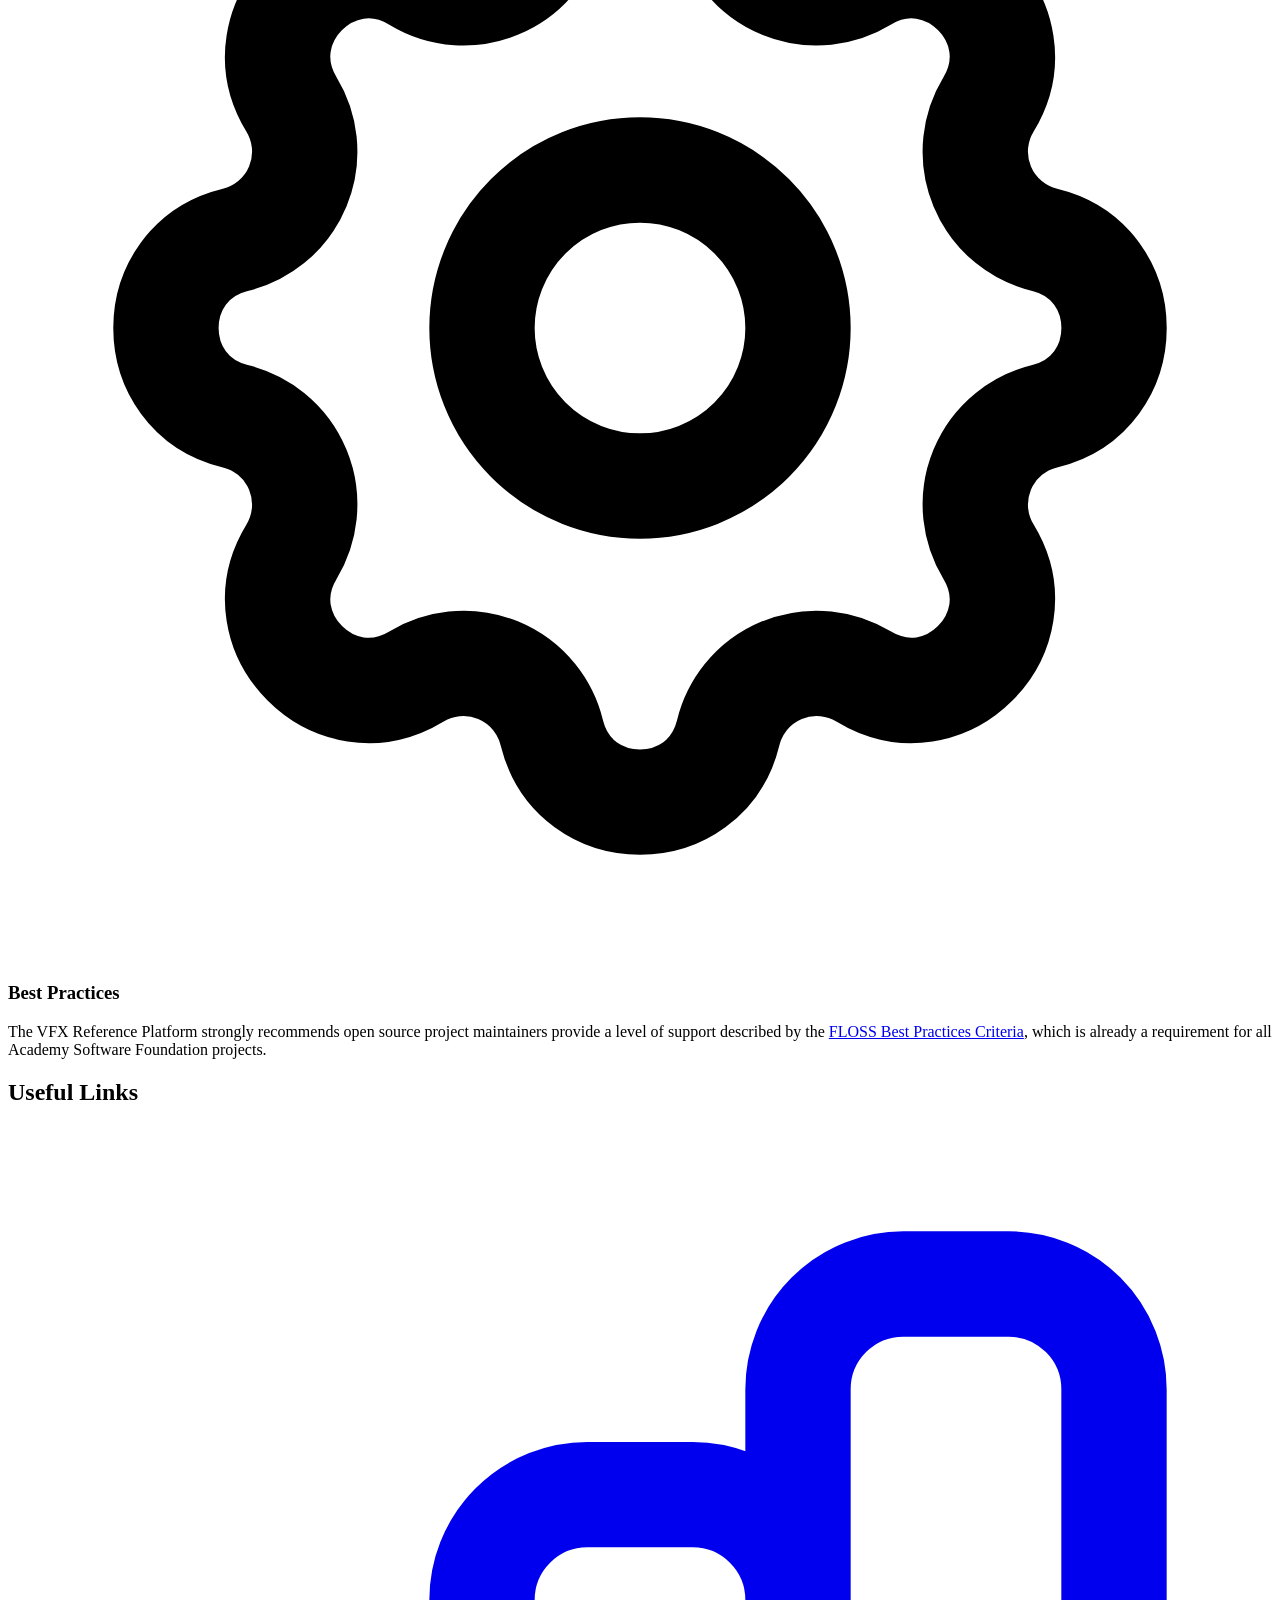
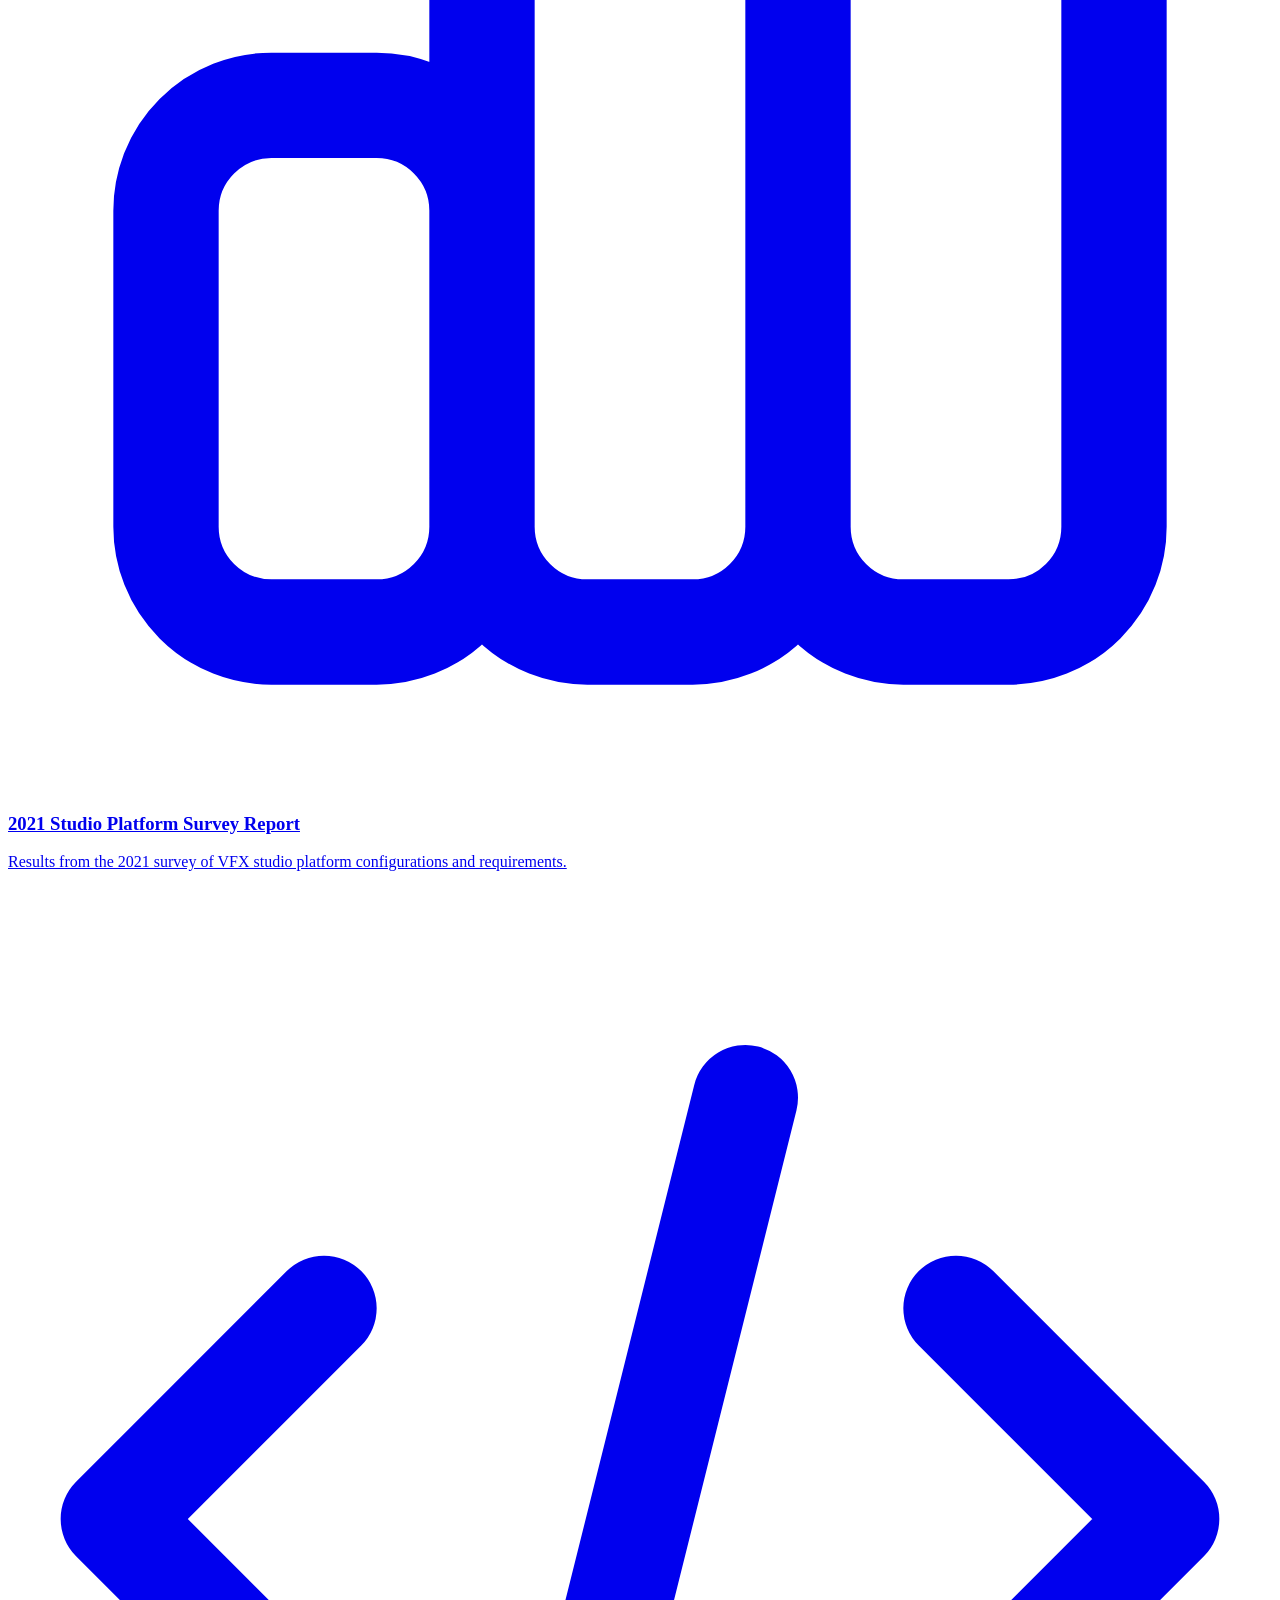
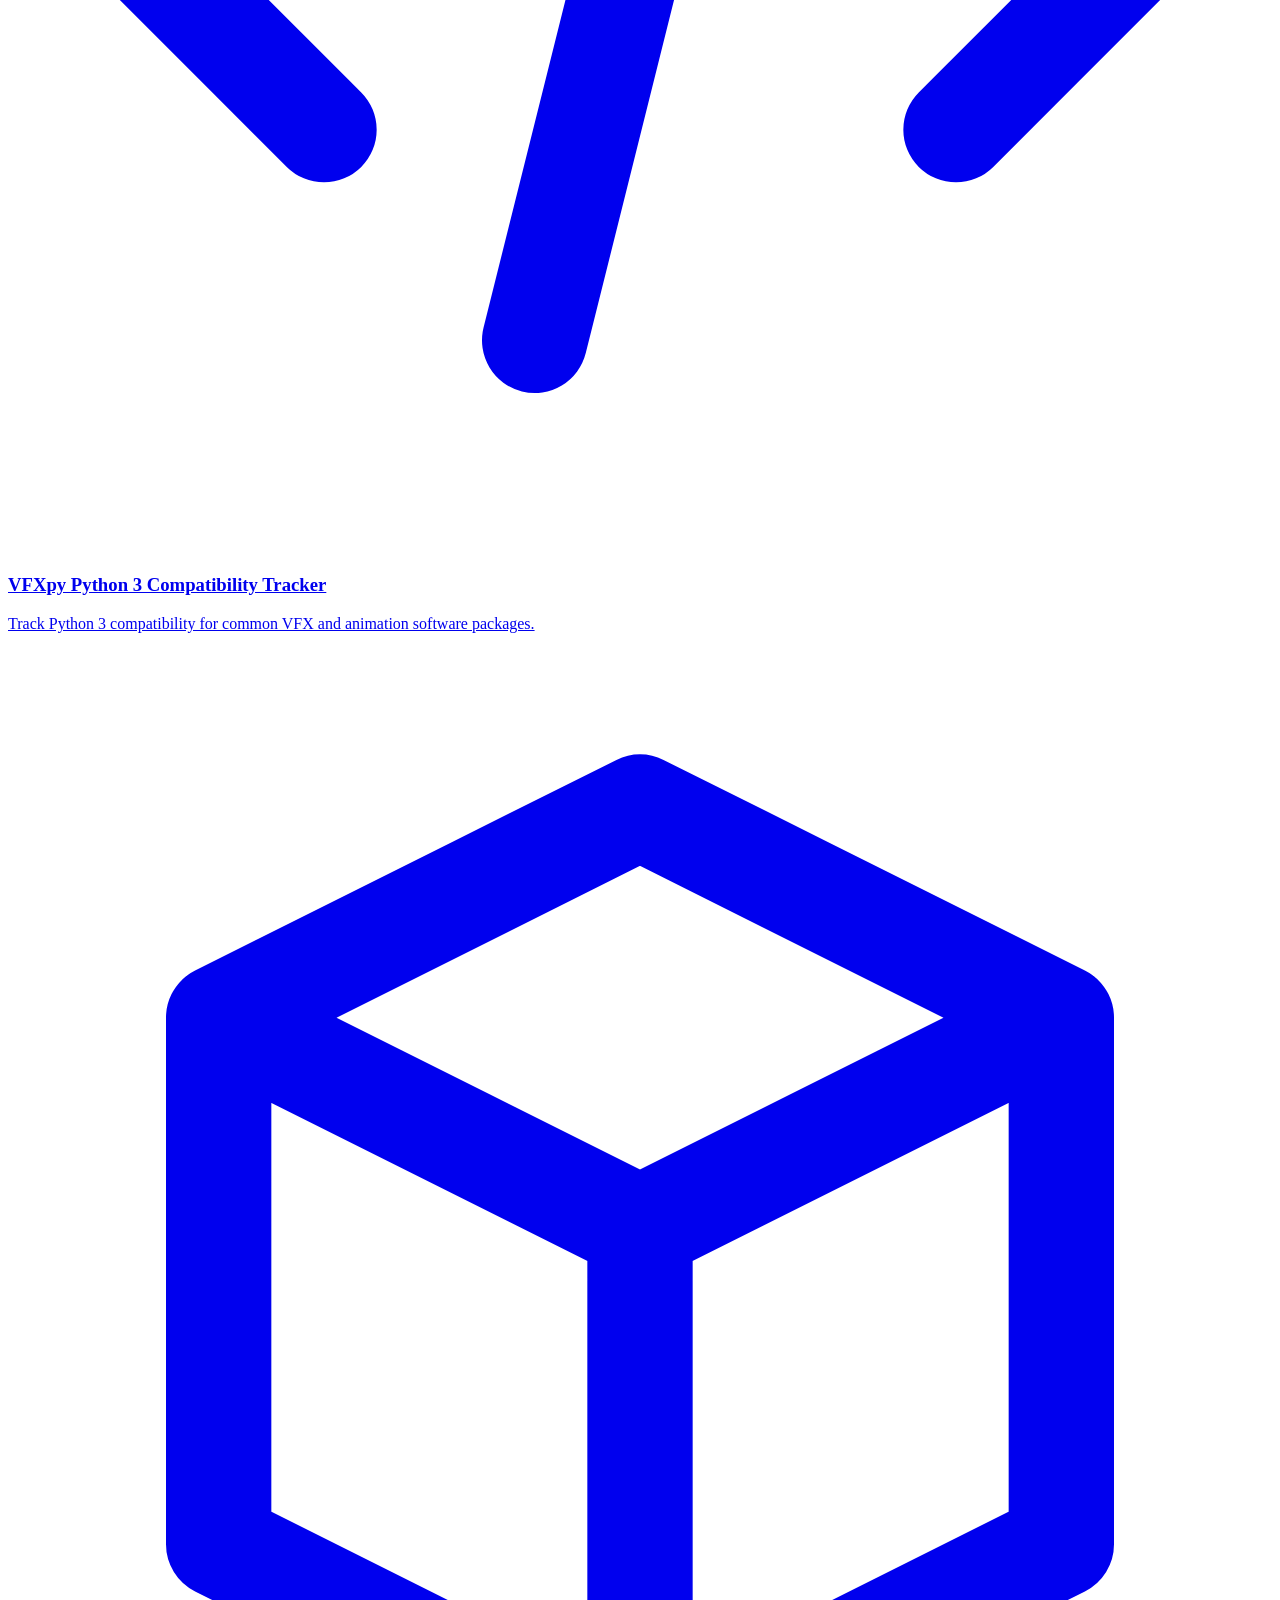
==== commit b8450750: "deploy: ves-tech/vfxplatform@5071e563f50227924b015e77fb43c652afb98b66" ====
--- a/index.html
+++ b/index.html
@@ -45,20 +45,20 @@
 }
 </script>
 
-<!-- Begin Jekyll SEO tag v2.8.0 -->
+<!-- Begin Jekyll SEO tag v2.9.0 -->
 <title>Home | VFX Reference Platform</title>
 <meta name="generator" content="Jekyll v4.4.1" />
 <meta property="og:title" content="Home" />
 <meta name="author" content="VFX Reference Platform Working Group" />
 <meta property="og:locale" content="en_US" />
 <meta name="description" content="VFX Reference Platform - Reference Platform for VFX Software" />
-<meta property="og:description" content="VFX Reference Platform - Reference Platform for VFX Software" />
+<meta name="twitter:description" property="og:description" content="VFX Reference Platform - Reference Platform for VFX Software" />
 <link rel="canonical" href="https://vfxplatform.com/vfxplatform-staging/" />
 <meta property="og:url" content="https://vfxplatform.com/vfxplatform-staging/" />
 <meta property="og:site_name" content="VFX Reference Platform" />
 <meta property="og:type" content="website" />
 <meta name="twitter:card" content="summary" />
-<meta property="twitter:title" content="Home" />
+<meta name="twitter:title" content="Home" />
 <script type="application/ld+json">
 {"@context":"https://schema.org","@type":"WebSite","author":{"@type":"Person","name":"VFX Reference Platform Working Group"},"description":"VFX Reference Platform - Reference Platform for VFX Software","headline":"Home","name":"VFX Reference Platform","url":"https://vfxplatform.com/vfxplatform-staging/"}</script>
 <!-- End Jekyll SEO tag -->
@@ -235,12 +235,6 @@
   
   
   
-
-  
-  
-  
-  
-  
     
 
 <!-- Hero Section -->
@@ -278,7 +272,7 @@
   </div>
 
   <p class="mb-6 text-gray-600 dark:text-gray-300">
-    The Calendar Year 2026 (CY2026) Reference Platform is the target for all major software releases in 2026.
+    The Calendar Year 2027 (CY2027) Reference Platform is the target for all major software releases in 2027.
   </p>
 
   
@@ -298,6 +292,21 @@
       <span class="inline-flex items-center px-2.5 py-0.5 rounded-full text-xs font-medium bg-blue-600 text-white">
         Latest
       </span>
+      
+      <span class="flex items-center gap-1.5 text-blue-600 dark:text-blue-400 text-sm">
+        <svg class="w-4 h-4" fill="none" stroke="currentColor" viewBox="0 0 24 24" aria-hidden="true">
+          <path stroke-linecap="round" stroke-linejoin="round" stroke-width="2" d="M8 7V3m8 4V3m-9 8h10M5 21h14a2 2 0 002-2V7a2 2 0 00-2-2H5a2 2 0 00-2 2v12a2 2 0 002 2z"/>
+        </svg>
+        <time datetime="2026-08-30">30th August 2026</time>
+      </span>
+    </div>
+    <p class="text-gray-600 dark:text-gray-300 text-sm leading-relaxed">
+      CY2027 is now Final and will be effective from January 1st.  Confirmation of versions for OpenColorIO, Opensubdiv, and OpenEXR will follow by early October, and OpenVDB by early November pending the timely release of new versions. As always, if any major issues are discovered with CY2027 then they will be shared with the community to decide whether a late change is required.
+    </p>
+  </div>
+  
+  <div class="border border-gray-200 dark:border-gray-700 rounded-lg p-5 bg-white dark:bg-gray-800/50">
+    <div class="flex items-center gap-3 mb-2">
       
       <span class="flex items-center gap-1.5 text-blue-600 dark:text-blue-400 text-sm">
         <svg class="w-4 h-4" fill="none" stroke="currentColor" viewBox="0 0 24 24" aria-hidden="true">
@@ -338,21 +347,6 @@
     </div>
     <p class="text-gray-600 dark:text-gray-300 text-sm leading-relaxed">
       CY2026 Draft published, with a number of significant changes to gcc, glibc, and Qt. We are currently soliciting feedback on this Draft so please either send to <a href="mailto:feedback@vfxplatform.com">feedback@vfxplatform.com</a> or share on <a href="https://groups.google.com/g/vfx-platform-discuss">vfx-platform-discuss</a>.
-    </p>
-  </div>
-  
-  <div class="border border-gray-200 dark:border-gray-700 rounded-lg p-5 bg-white dark:bg-gray-800/50">
-    <div class="flex items-center gap-3 mb-2">
-      
-      <span class="flex items-center gap-1.5 text-blue-600 dark:text-blue-400 text-sm">
-        <svg class="w-4 h-4" fill="none" stroke="currentColor" viewBox="0 0 24 24" aria-hidden="true">
-          <path stroke-linecap="round" stroke-linejoin="round" stroke-width="2" d="M8 7V3m8 4V3m-9 8h10M5 21h14a2 2 0 002-2V7a2 2 0 00-2-2H5a2 2 0 00-2 2v12a2 2 0 002 2z"/>
-        </svg>
-        <time datetime="2024-11-03">3rd November 2024</time>
-      </span>
-    </div>
-    <p class="text-gray-600 dark:text-gray-300 text-sm leading-relaxed">
-      CY2025 updated to confirm the planned new releases for ACES, OpenColorIO, OpenEXR, and OpenVDB.
     </p>
   </div>
   
@@ -411,8 +405,6 @@
           <th scope="col">
             CY2027
             
-              <span class="draft-badge">DRAFT</span>
-            
           </th>
           
           
@@ -433,13 +425,6 @@
           
           <th scope="col">
             CY2024
-            
-          </th>
-          
-          
-          
-          <th scope="col">
-            CY2023
             
           </th>
           
@@ -450,7 +435,7 @@
           <!-- Category header row -->
           <tr class="category-header" data-category="linux" role="button" tabindex="0" aria-expanded="true">
             
-              <td colspan="6">
+              <td colspan="5">
                 <span class="category-label">
                   <span class="category-chevron">&#9662;</span>
                   Linux
@@ -541,26 +526,6 @@
                   
                 </td>
               
-                
-                
-
-                
-
-                
-                
-
-                <td class="text-sm version-changed">
-                  
-                    <span class="font-mono">11.2.1</span>
-                    
-                      <br><small class="text-gray-500 dark:text-gray-400">(Switch to new libstdc++ ABI)</small>
-                    
-                    
-                      <br><small><a href="#footnote-gcc9" data-note-id="footnote-gcc9" class="text-blue-600 dark:text-blue-400 hover:underline" aria-label="Notes for gcc">(see notes)</a></small>
-                    
-                  
-                </td>
-              
             </tr>
           
             <tr data-category-row="linux" class="row-alt">
@@ -629,22 +594,6 @@
                 
 
                 <td class="text-sm">
-                  
-                    <span class="font-mono">2.28</span>
-                    
-                    
-                  
-                </td>
-              
-                
-                
-
-                
-
-                
-                
-
-                <td class="text-sm version-changed">
                   
                     <span class="font-mono">2.28</span>
                     
@@ -658,7 +607,7 @@
           <!-- Category header row -->
           <tr class="category-header" data-category="macos" role="button" tabindex="0" aria-expanded="true">
             
-              <td colspan="6">
+              <td colspan="5">
                 <span class="category-label">
                   <span class="category-chevron">&#9662;</span>
                   macOS
@@ -747,31 +696,13 @@
                   
                 </td>
               
-                
-                
-
-                
-
-                
-                
-
-                <td class="text-sm version-changed">
-                  
-                    <span class="font-mono">11.0</span>
-                    
-                    
-                      <br><small><a href="#footnote-macos" data-note-id="footnote-macos" class="text-blue-600 dark:text-blue-400 hover:underline" aria-label="Notes for Minimum Deployment Target">(see notes)</a></small>
-                    
-                  
-                </td>
-              
             </tr>
           
         
           <!-- Category header row -->
           <tr class="category-header" data-category="windows" role="button" tabindex="0" aria-expanded="true">
             
-              <td colspan="6">
+              <td colspan="5">
                 <span class="category-label">
                   <span class="category-chevron">&#9662;</span>
                   Windows
@@ -854,22 +785,6 @@
                   
                 </td>
               
-                
-                
-
-                
-
-                
-                
-
-                <td class="text-sm version-changed">
-                  
-                    <span class="font-mono">Visual Studio 2022</span>
-                    
-                    
-                  
-                </td>
-              
             </tr>
           
             <tr data-category-row="windows" class="row-alt">
@@ -938,22 +853,6 @@
                 <td class="text-sm version-changed">
                   
                     <span class="font-mono">10.0.20348 or later</span>
-                    
-                    
-                  
-                </td>
-              
-                
-                
-
-                
-
-                
-                
-
-                <td class="text-sm">
-                  
-                    <span class="font-mono">10.0.19041 or later</span>
                     
                     
                   
@@ -965,7 +864,7 @@
           <!-- Category header row -->
           <tr class="category-header" data-category="components" role="button" tabindex="0" aria-expanded="true">
             
-              <td colspan="6">
+              <td colspan="5">
                 <span class="category-label">
                   <span class="category-chevron">&#9662;</span>
                   Common Components
@@ -1046,22 +945,6 @@
                   
                 </td>
               
-                
-                
-
-                
-
-                
-                
-
-                <td class="text-sm">
-                  
-                    <span class="font-mono">C++17</span>
-                    
-                    
-                  
-                </td>
-              
             </tr>
           
             <tr data-category-row="components" class="row-alt">
@@ -1135,22 +1018,6 @@
                   
                 </td>
               
-                
-                
-
-                
-
-                
-                
-
-                <td class="text-sm version-changed">
-                  
-                    <span class="font-mono">3.10.x</span>
-                    
-                    
-                  
-                </td>
-              
             </tr>
           
             <tr data-category-row="components">
@@ -1224,22 +1091,6 @@
                   
                 </td>
               
-                
-                
-
-                
-
-                
-                
-
-                <td class="text-sm">
-                  
-                    <span class="font-mono">5.15</span>
-                    
-                    
-                  
-                </td>
-              
             </tr>
           
             <tr data-category-row="components" class="row-alt">
@@ -1313,22 +1164,6 @@
                   
                 </td>
               
-                
-                
-
-                
-
-                
-                
-
-                <td class="text-sm">
-                  
-                    <span class="font-mono">5.15</span>
-                    
-                    
-                  
-                </td>
-              
             </tr>
           
             <tr data-category-row="components">
@@ -1404,24 +1239,6 @@
                   
                 </td>
               
-                
-                
-
-                
-
-                
-                
-
-                <td class="text-sm">
-                  
-                    <span class="font-mono">5.15.x</span>
-                    
-                      <br><small class="text-gray-500 dark:text-gray-400">(6.5 planned for CY2024)</small>
-                    
-                    
-                  
-                </td>
-              
             </tr>
           
             <tr data-category-row="components" class="row-alt">
@@ -1495,22 +1312,6 @@
                   
                 </td>
               
-                
-                
-
-                
-
-                
-                
-
-                <td class="text-sm">
-                  
-                    <span class="font-mono">1.3</span>
-                    
-                    
-                  
-                </td>
-              
             </tr>
           
             <tr data-category-row="components">
@@ -1584,22 +1385,6 @@
                   
                 </td>
               
-                
-                
-
-                
-
-                
-                
-
-                <td class="text-sm">
-                  
-                    <span class="font-mono">1.8.x</span>
-                    
-                    
-                  
-                </td>
-              
             </tr>
           
             <tr data-category-row="components" class="row-alt">
@@ -1673,22 +1458,6 @@
                   
                 </td>
               
-                
-                
-
-                
-
-                
-                
-
-                <td class="text-sm version-changed">
-                  
-                    <span class="font-mono">1.80</span>
-                    
-                    
-                  
-                </td>
-              
             </tr>
           
             <tr data-category-row="components">
@@ -1762,22 +1531,6 @@
                   
                 </td>
               
-                
-                
-
-                
-
-                
-                
-
-                <td class="text-sm version-changed">
-                  
-                    <span class="font-mono">2020.2 - 2020.latest</span>
-                    
-                    
-                  
-                </td>
-              
             </tr>
           
             <tr data-category-row="components" class="row-alt">
@@ -1851,22 +1604,6 @@
                   
                 </td>
               
-                
-                
-
-                
-
-                
-                
-
-                <td class="text-sm">
-                  
-                    <span class="font-mono">3.1.x</span>
-                    
-                    
-                  
-                </td>
-              
             </tr>
           
             <tr data-category-row="components">
@@ -1940,22 +1677,6 @@
                   
                 </td>
               
-                
-                
-
-                
-
-                
-                
-
-                <td class="text-sm version-changed">
-                  
-                    <span class="font-mono">1.23.x</span>
-                    
-                    
-                  
-                </td>
-              
             </tr>
           
             <tr data-category-row="components" class="row-alt">
@@ -2033,24 +1754,6 @@
                   
                 </td>
               
-                
-                
-
-                
-
-                
-                
-
-                <td class="text-sm">
-                  
-                    <span class="font-mono">2020</span>
-                    
-                      <br><small class="text-gray-500 dark:text-gray-400">(Plan to move to oneMKL in CY2024)</small>
-                    
-                    
-                  
-                </td>
-              
             </tr>
           
             <tr data-category-row="components">
@@ -2134,26 +1837,6 @@
                   
                 </td>
               
-                
-                
-
-                
-
-                
-                
-
-                <td class="text-sm">
-                  
-                    <span class="font-mono">2020 Update 3</span>
-                    
-                      <br><small class="text-gray-500 dark:text-gray-400">(Plan to move to oneTBB in CY2024)</small>
-                    
-                    
-                      <br><small><a href="#footnote-tbb" data-note-id="footnote-tbb" class="text-blue-600 dark:text-blue-400 hover:underline" aria-label="Notes for oneTBB/TBB">(see notes)</a></small>
-                    
-                  
-                </td>
-              
             </tr>
           
             <tr data-category-row="components" class="row-alt">
@@ -2175,6 +1858,8 @@
                   
                     <span class="font-mono">2.6.x</span>
                     
+                      <br><small class="text-gray-500 dark:text-gray-400">(Release expected by Oct 1st)</small>
+                    
                     
                   
                 </td>
@@ -2222,22 +1907,6 @@
                 <td class="text-sm version-changed">
                   
                     <span class="font-mono">2.3.x</span>
-                    
-                    
-                  
-                </td>
-              
-                
-                
-
-                
-
-                
-                
-
-                <td class="text-sm version-changed">
-                  
-                    <span class="font-mono">2.2.x</span>
                     
                     
                   
@@ -2264,6 +1933,8 @@
                   
                     <span class="font-mono">3.5.x</span>
                     
+                      <br><small class="text-gray-500 dark:text-gray-400">(Release expected by Oct 1st)</small>
+                    
                     
                   
                 </td>
@@ -2311,22 +1982,6 @@
                 <td class="text-sm version-changed">
                   
                     <span class="font-mono">3.2.x</span>
-                    
-                    
-                  
-                </td>
-              
-                
-                
-
-                
-
-                
-                
-
-                <td class="text-sm">
-                  
-                    <span class="font-mono">3.1.x</span>
                     
                     
                   
@@ -2353,6 +2008,8 @@
                   
                     <span class="font-mono">3.8.x</span>
                     
+                      <br><small class="text-gray-500 dark:text-gray-400">(Release expected by Oct 1st)</small>
+                    
                     
                   
                 </td>
@@ -2400,22 +2057,6 @@
                 <td class="text-sm version-changed">
                   
                     <span class="font-mono">3.6.x</span>
-                    
-                    
-                  
-                </td>
-              
-                
-                
-
-                
-
-                
-                
-
-                <td class="text-sm version-changed">
-                  
-                    <span class="font-mono">3.5.x</span>
                     
                     
                   
@@ -2442,6 +2083,8 @@
                   
                     <span class="font-mono">14.x</span>
                     
+                      <br><small class="text-gray-500 dark:text-gray-400">(Release expected by Nov 1st)</small>
+                    
                     
                   
                 </td>
@@ -2489,22 +2132,6 @@
                 <td class="text-sm version-changed">
                   
                     <span class="font-mono">11.x</span>
-                    
-                    
-                  
-                </td>
-              
-                
-                
-
-                
-
-                
-                
-
-                <td class="text-sm version-changed">
-                  
-                    <span class="font-mono">10.x</span>
                     
                     
                   
@@ -2530,22 +2157,6 @@
                 <td class="text-sm version-changed">
                   
                     <span class="font-mono">2.5.x</span>
-                    
-                    
-                  
-                </td>
-              
-                
-                
-
-                
-
-                
-                
-
-                <td class="text-sm">
-                  
-                    <span class="font-mono">2.4.x</span>
                     
                     
                   
@@ -2611,7 +2222,7 @@
 
   
   <p class="mt-6 text-center">
-    <a href="/vfxplatform-staging/platform_history.html#CY2022" class="text-base text-blue-600 dark:text-blue-400 hover:underline">
+    <a href="/vfxplatform-staging/platform_history.html#CY2023" class="text-base text-blue-600 dark:text-blue-400 hover:underline">
       View Earlier Platforms &rarr;
     </a>
   </p>
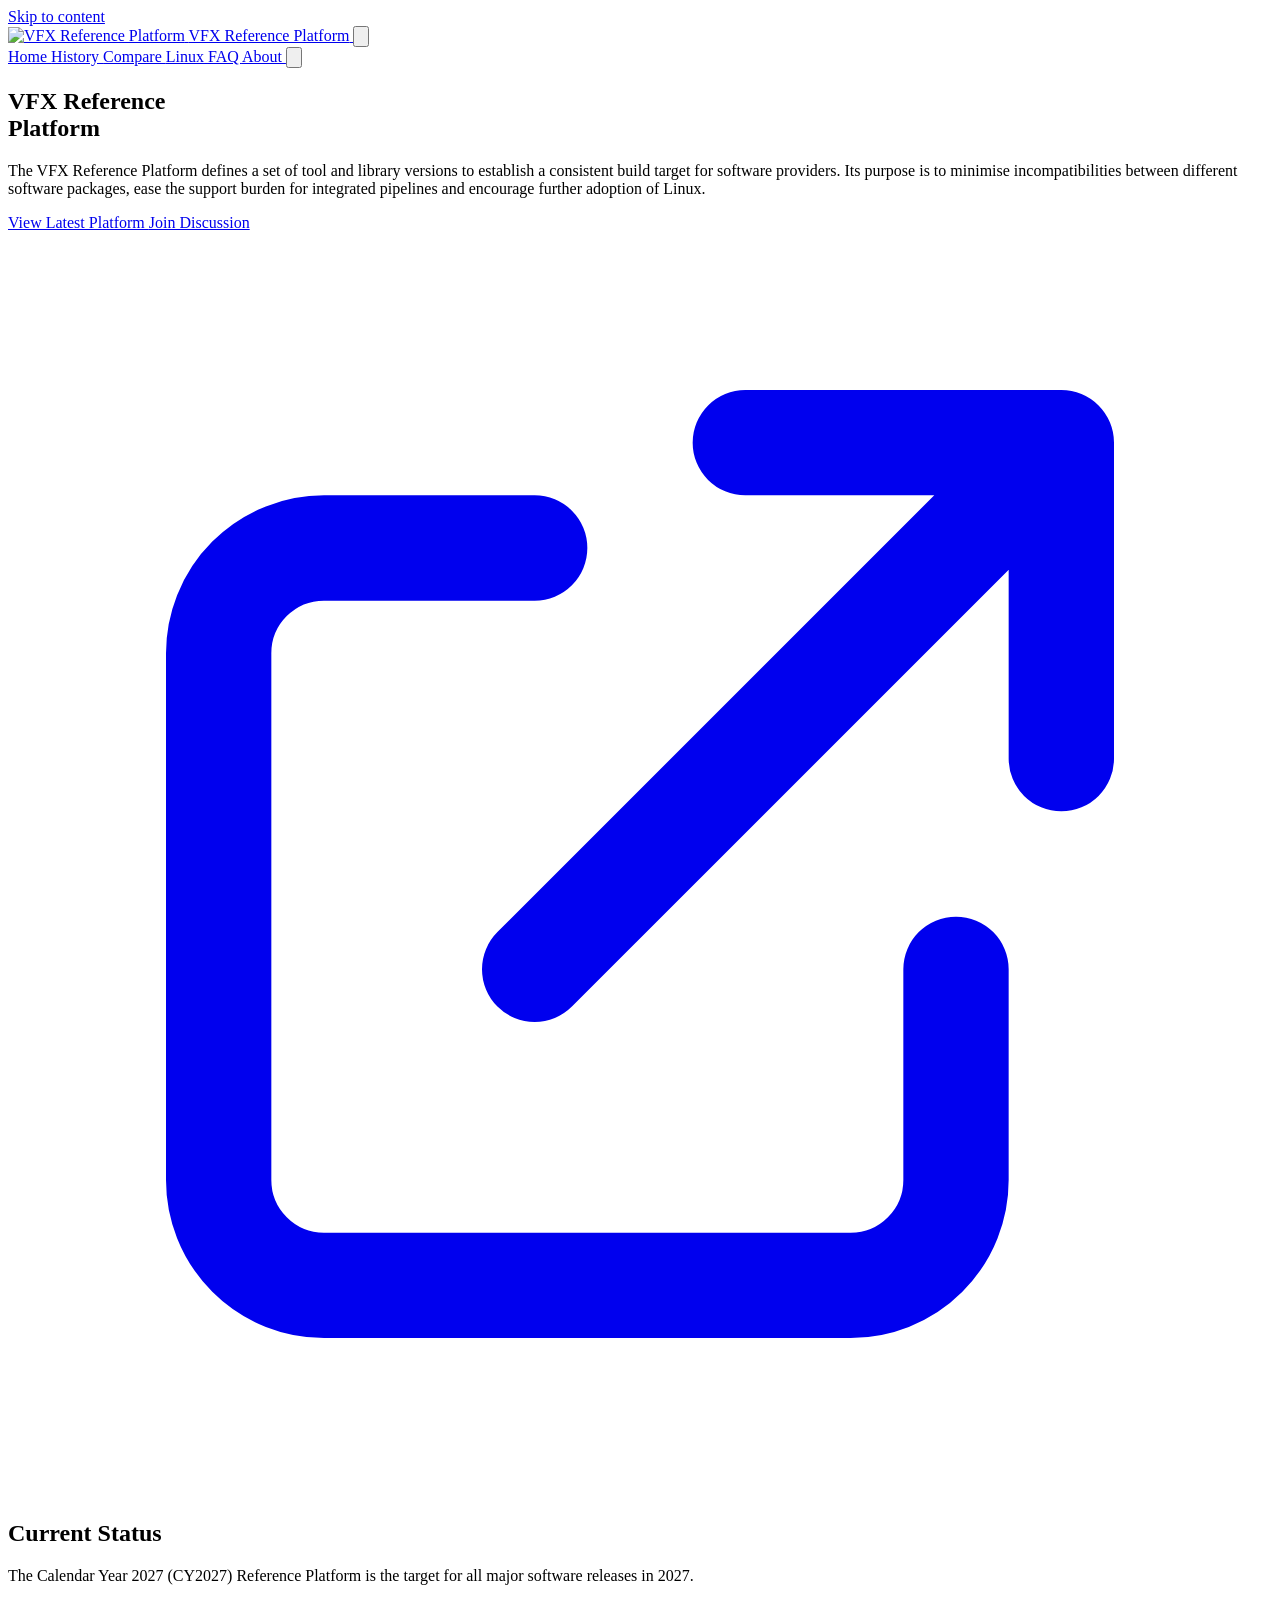
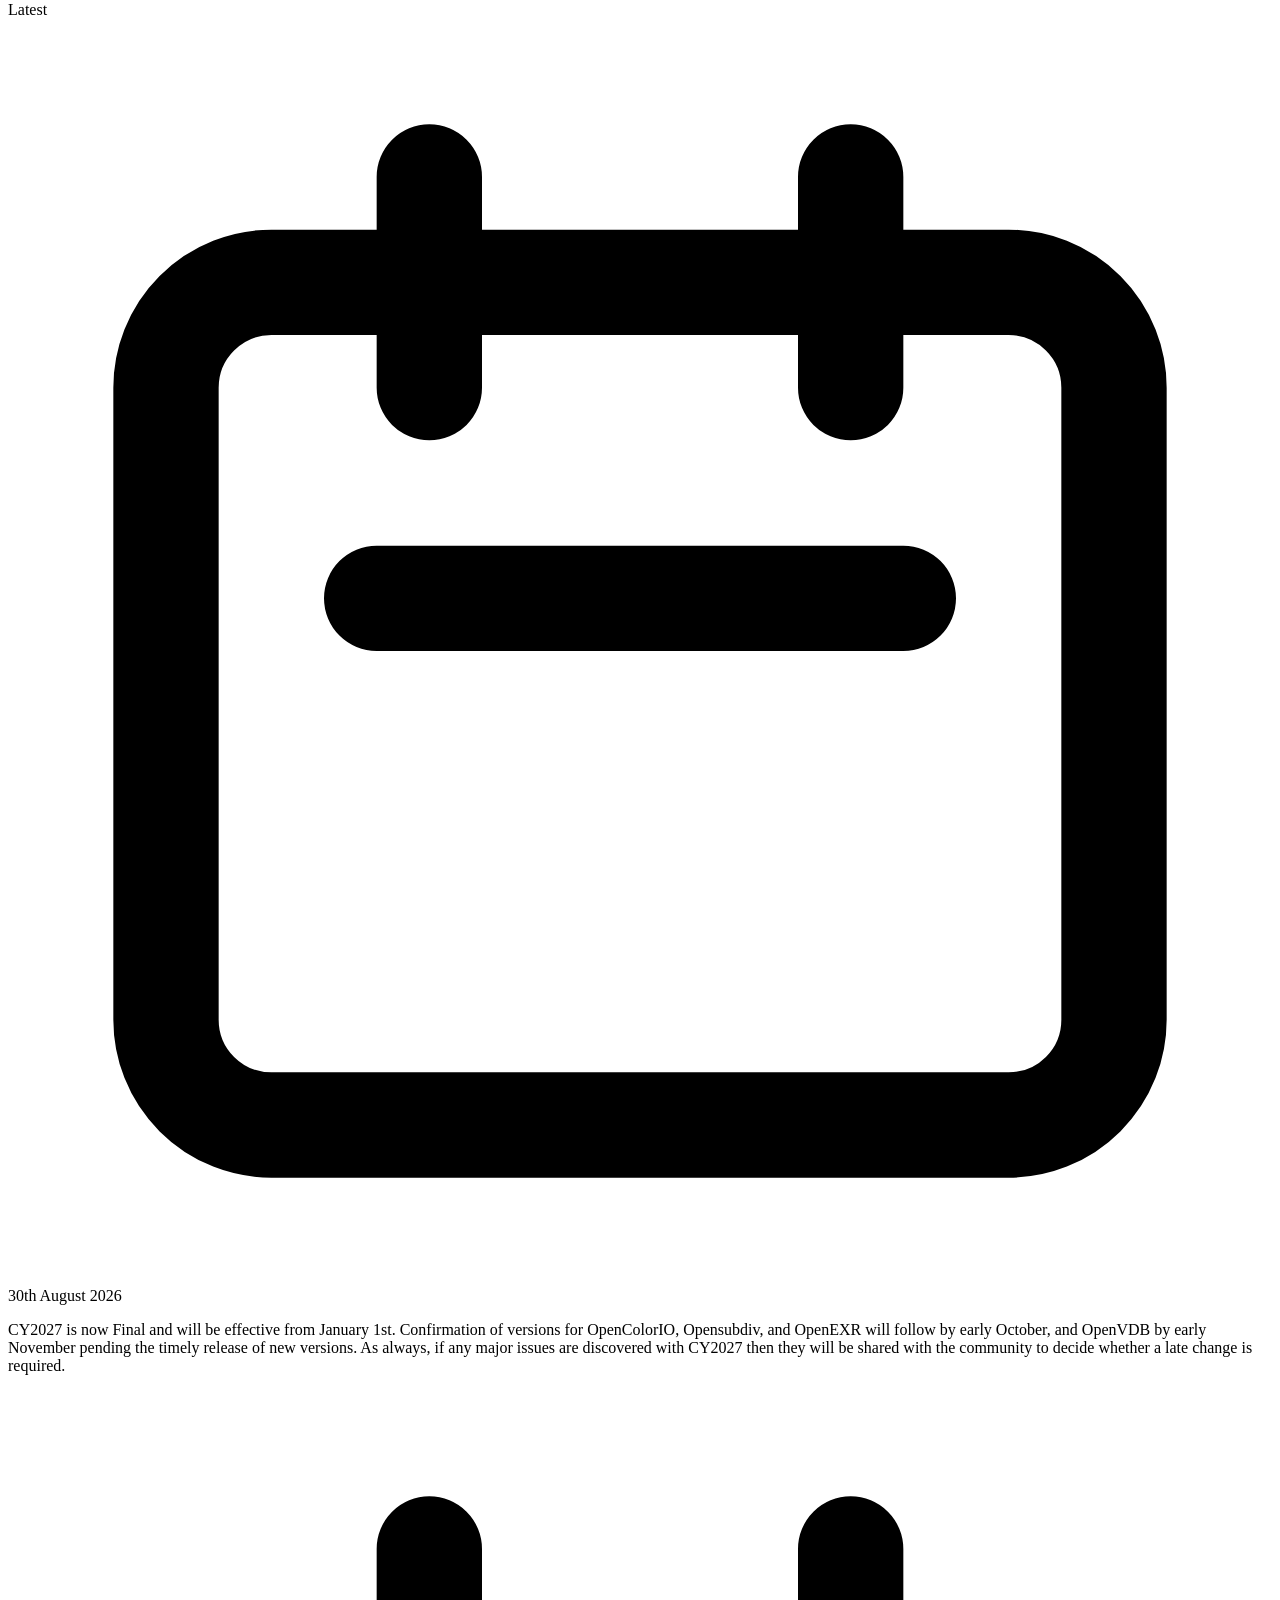
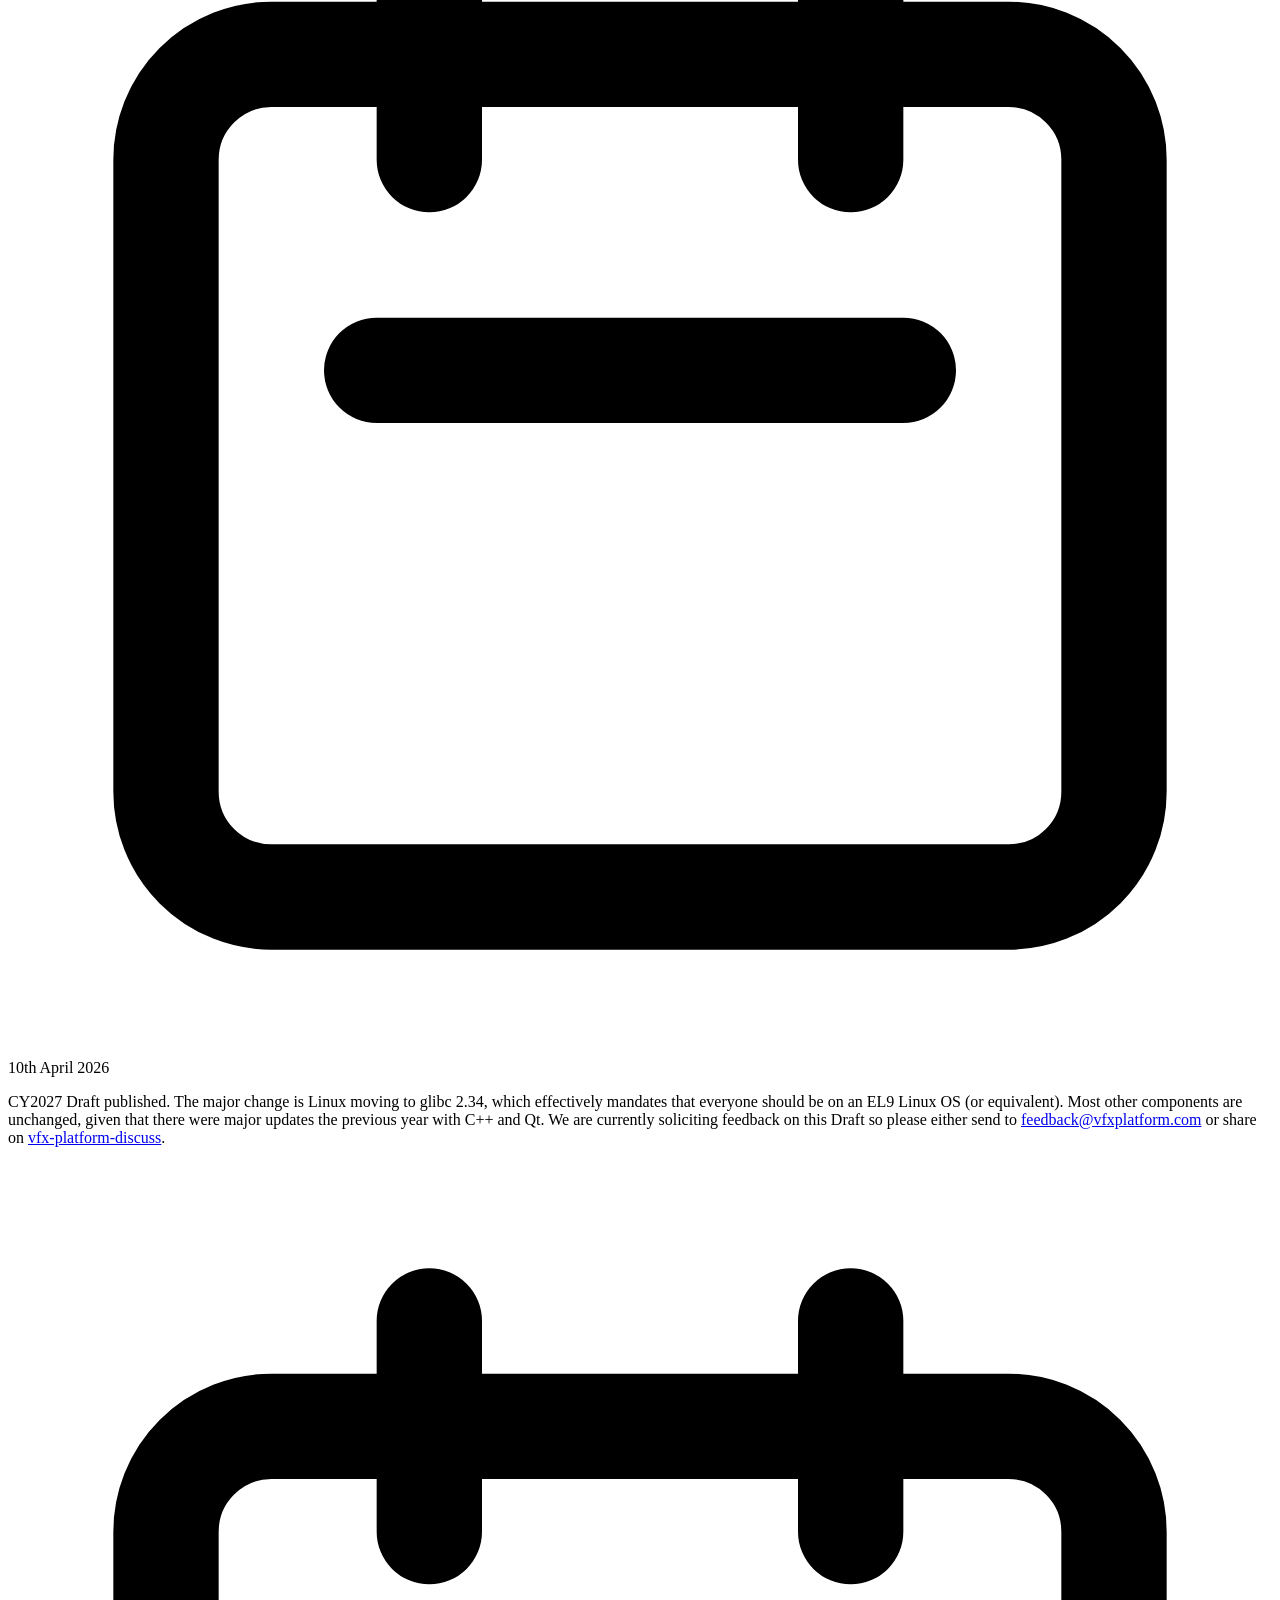
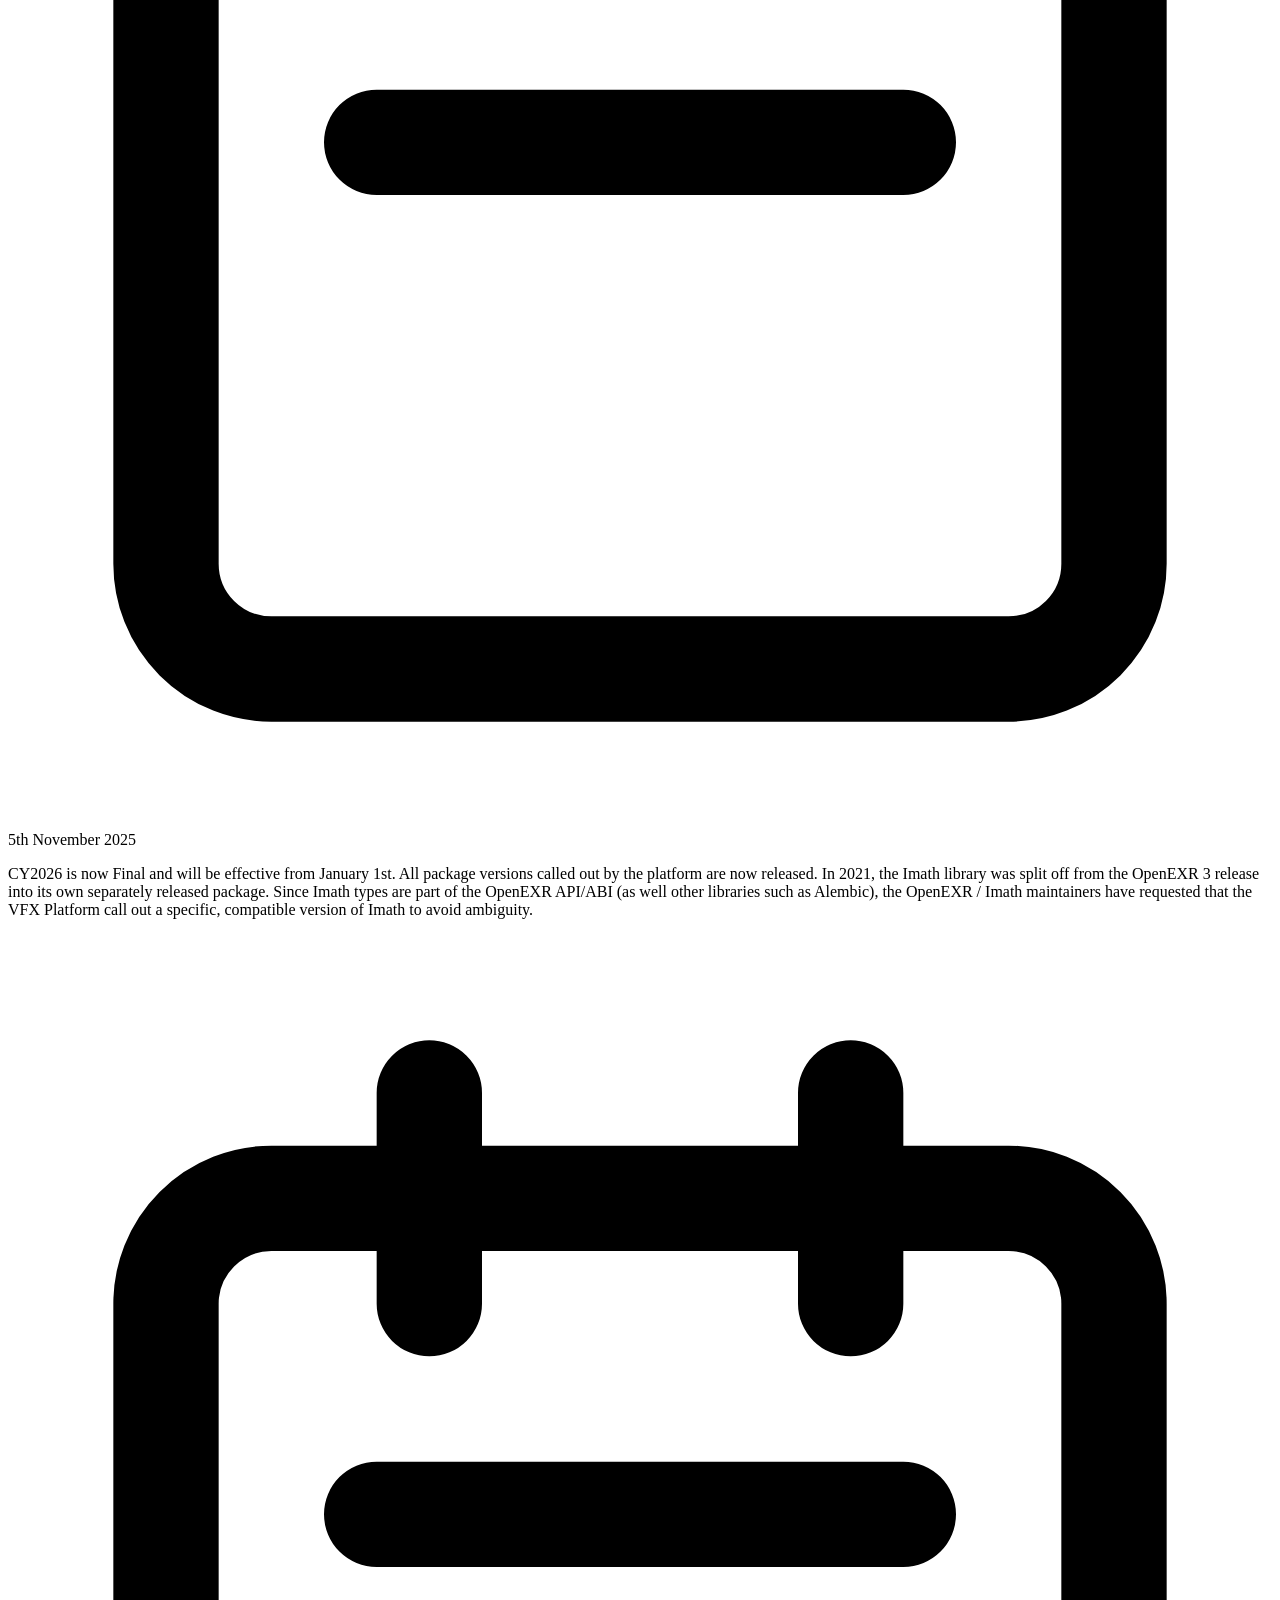
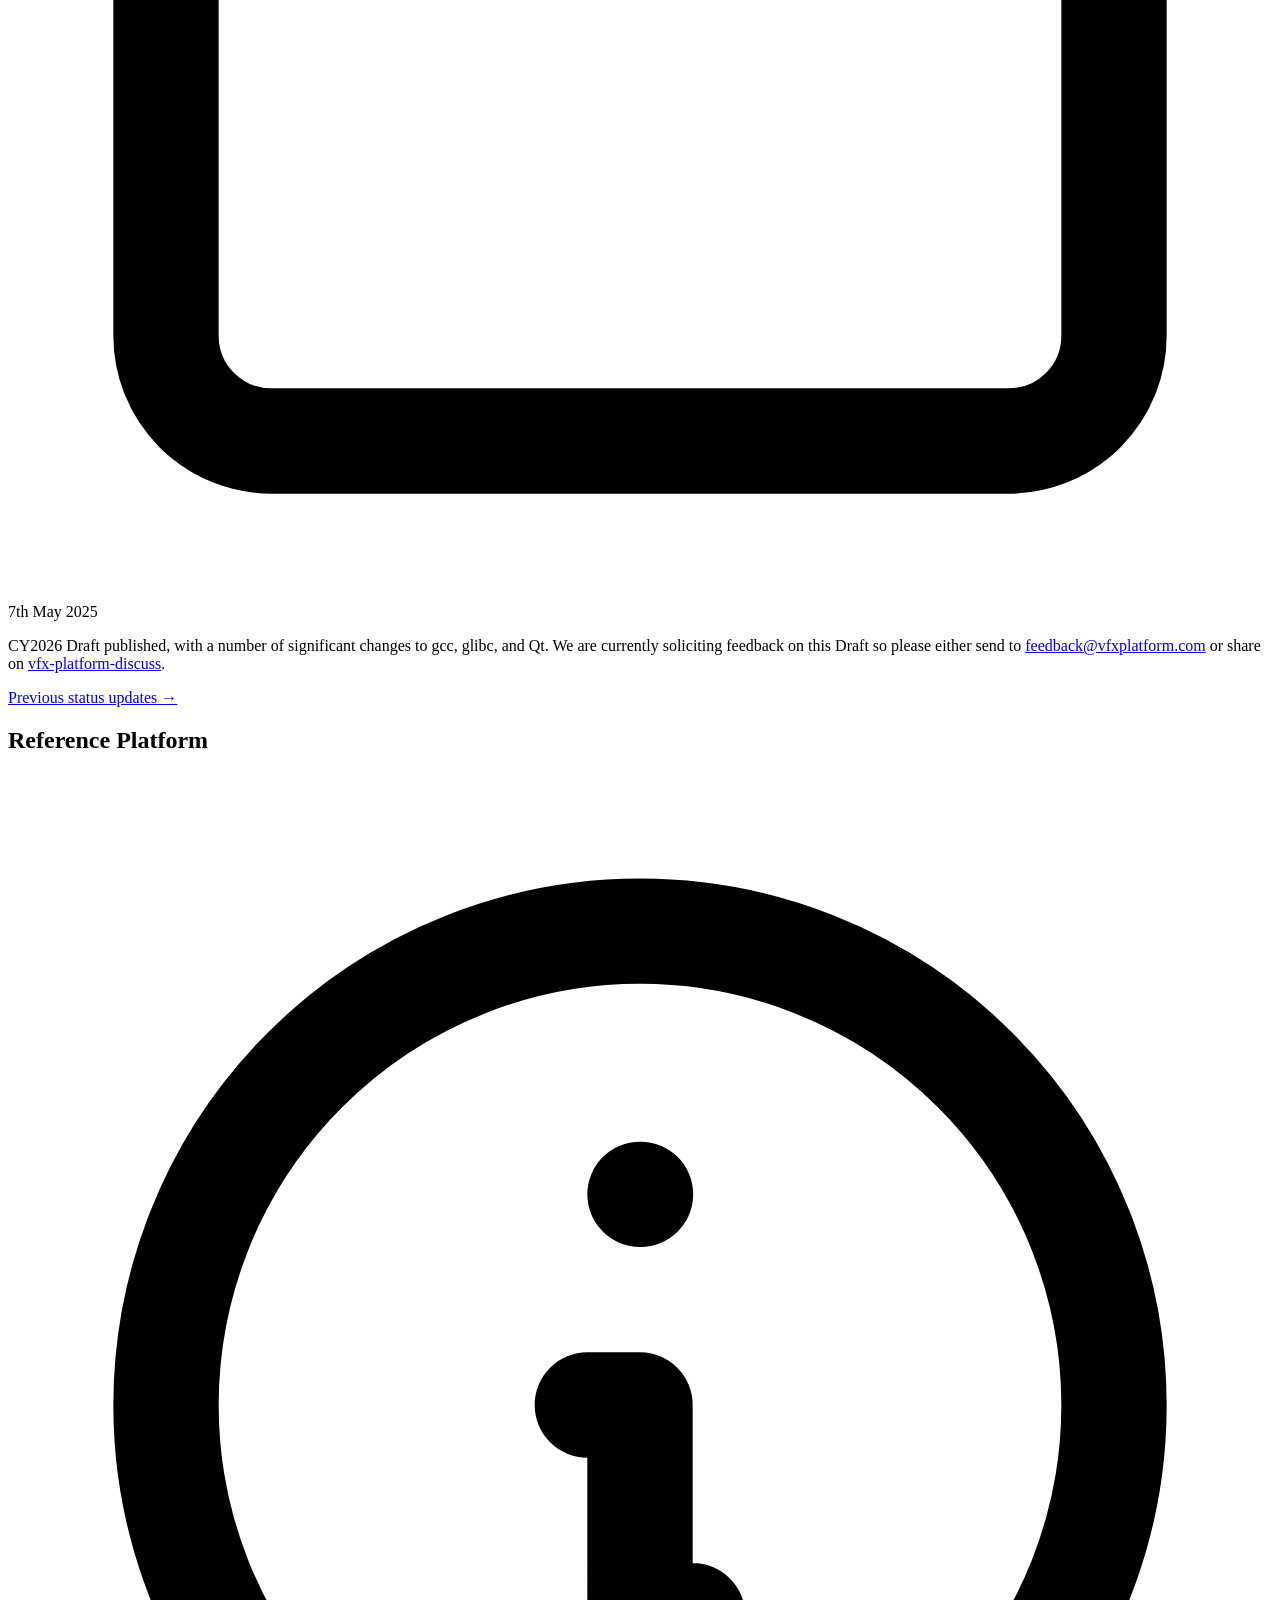
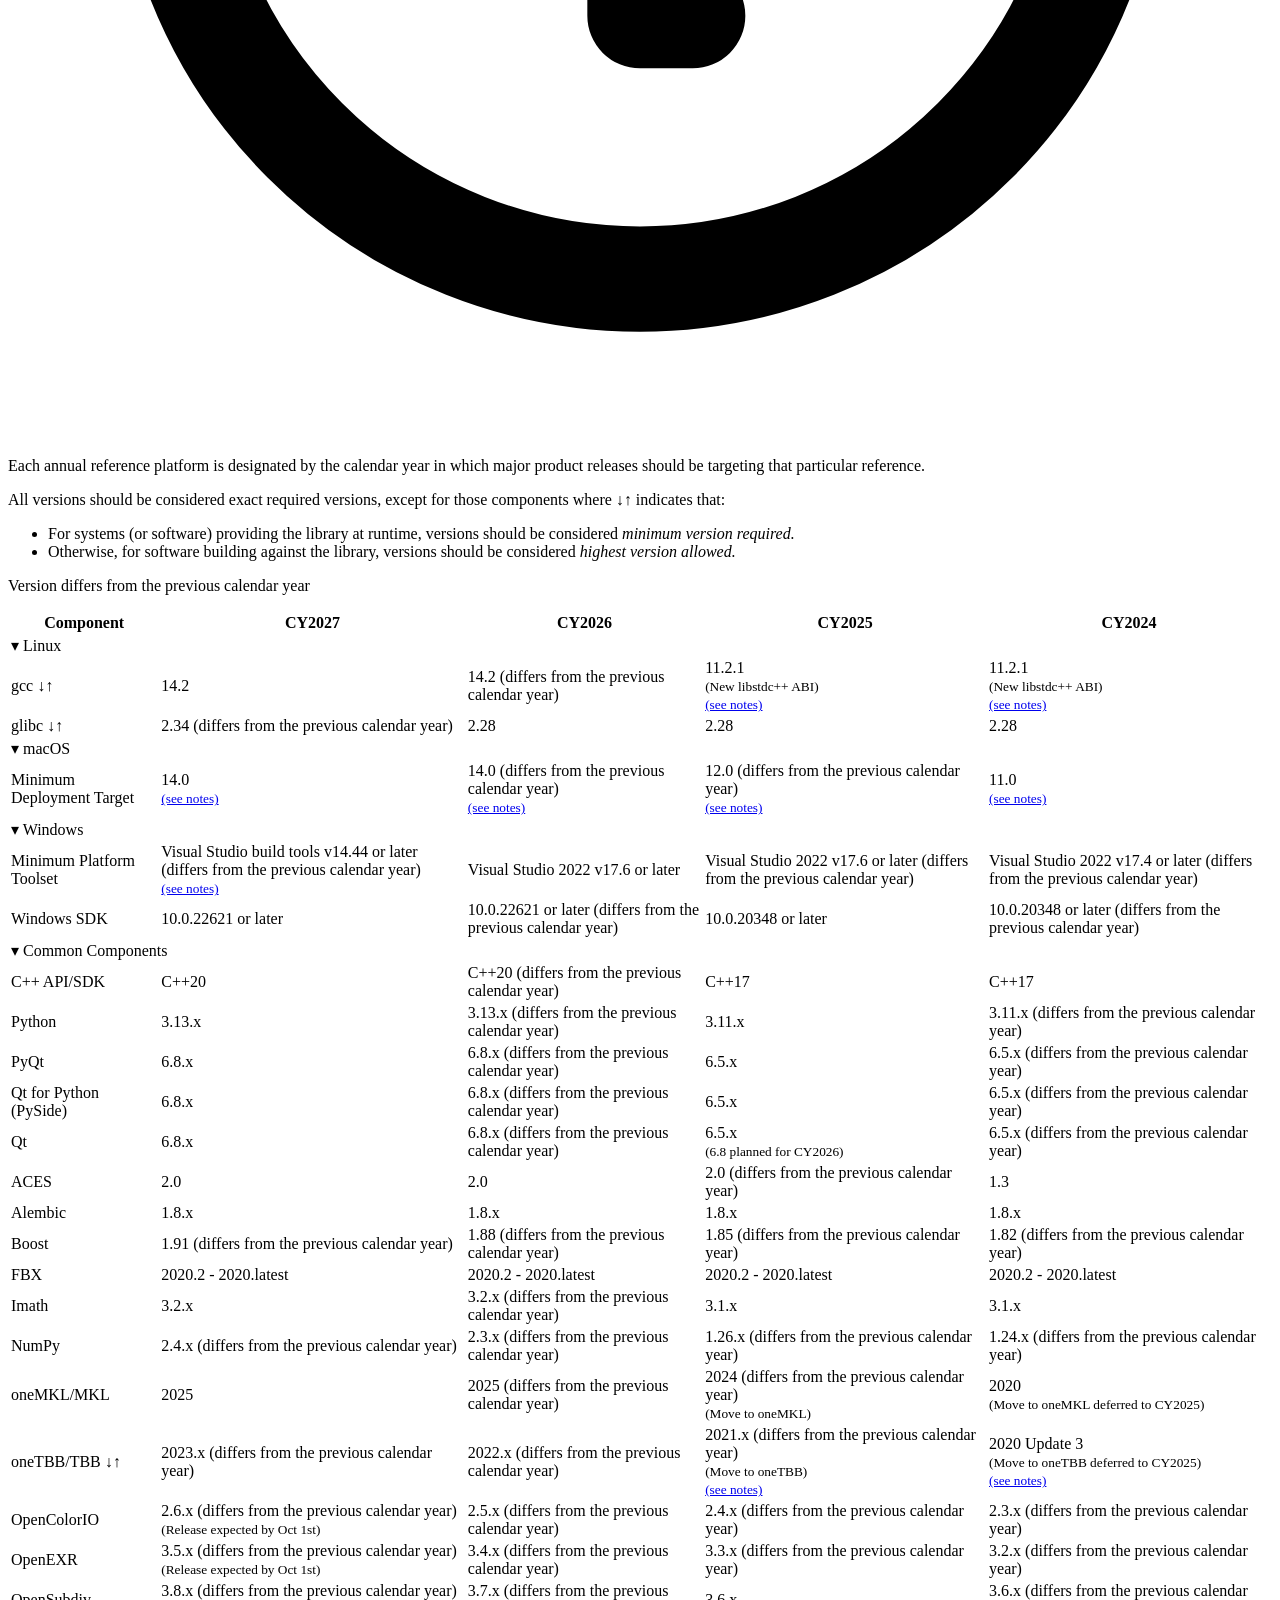
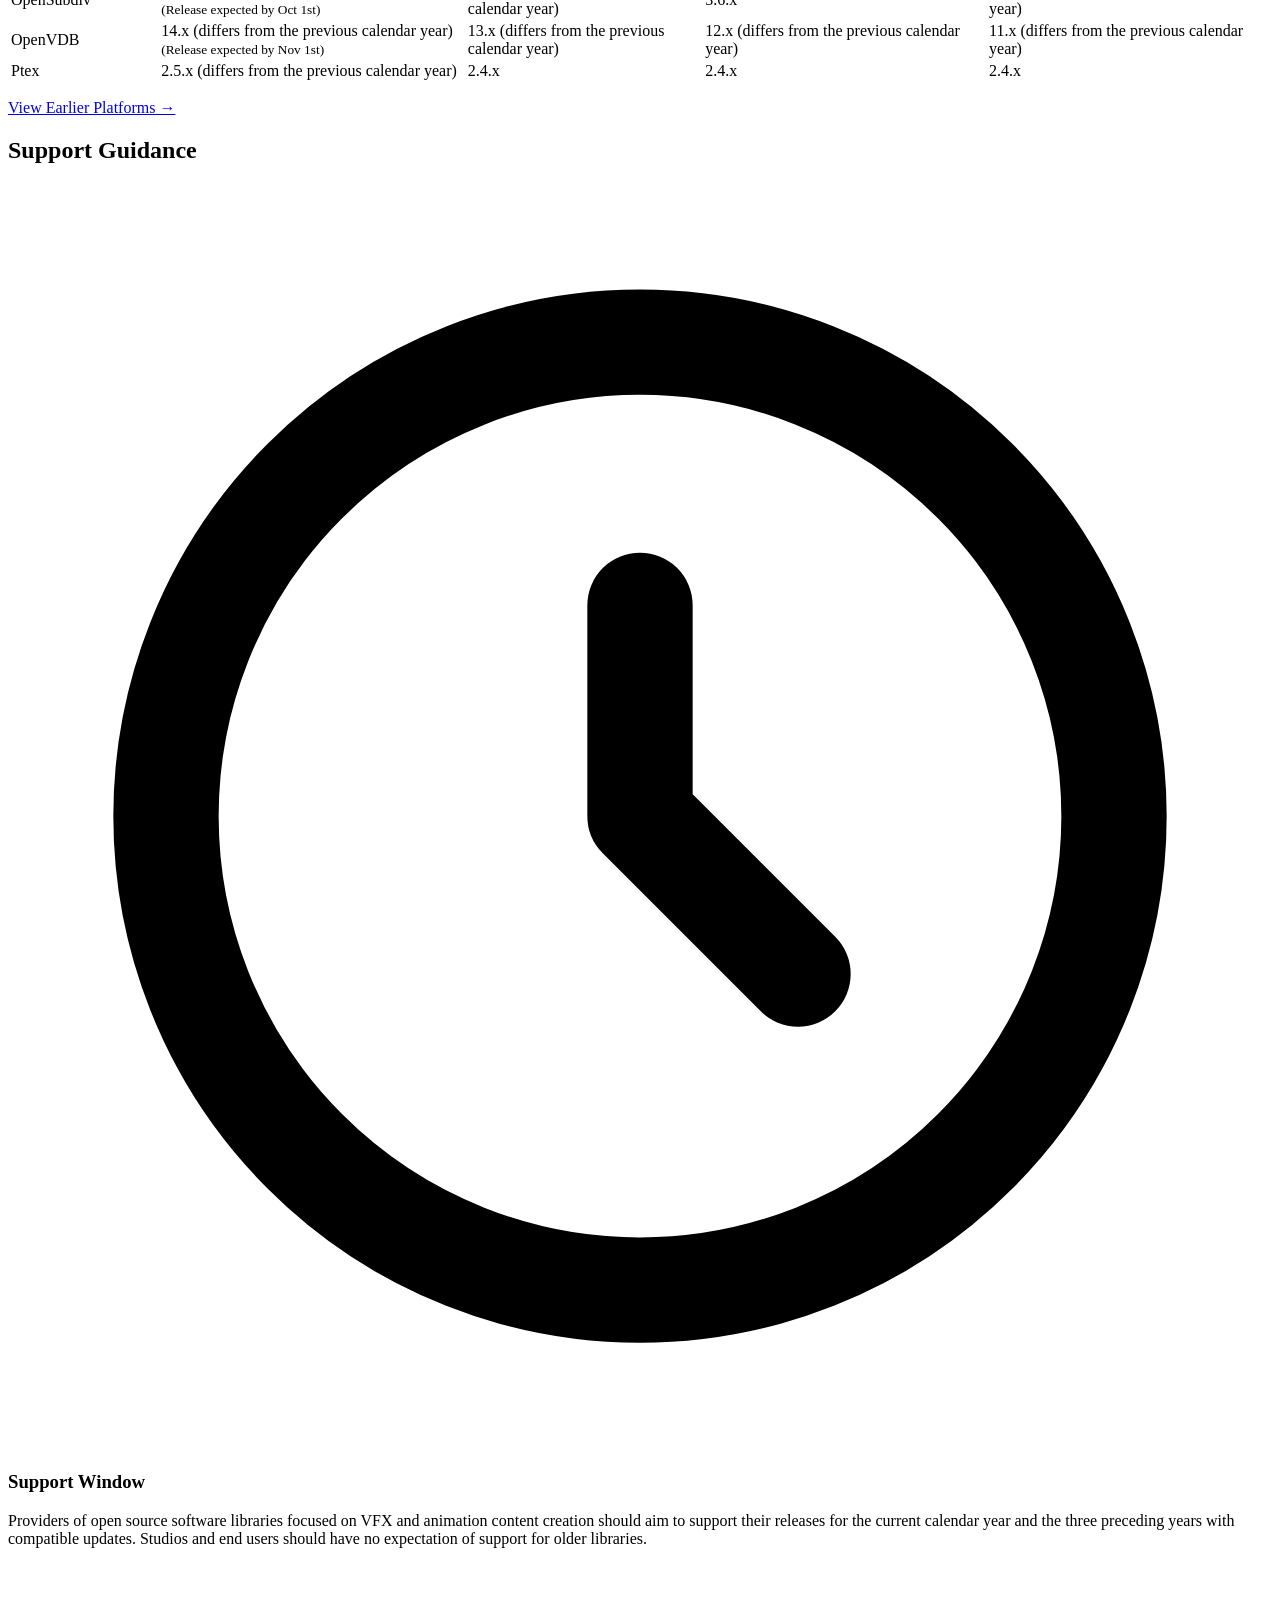
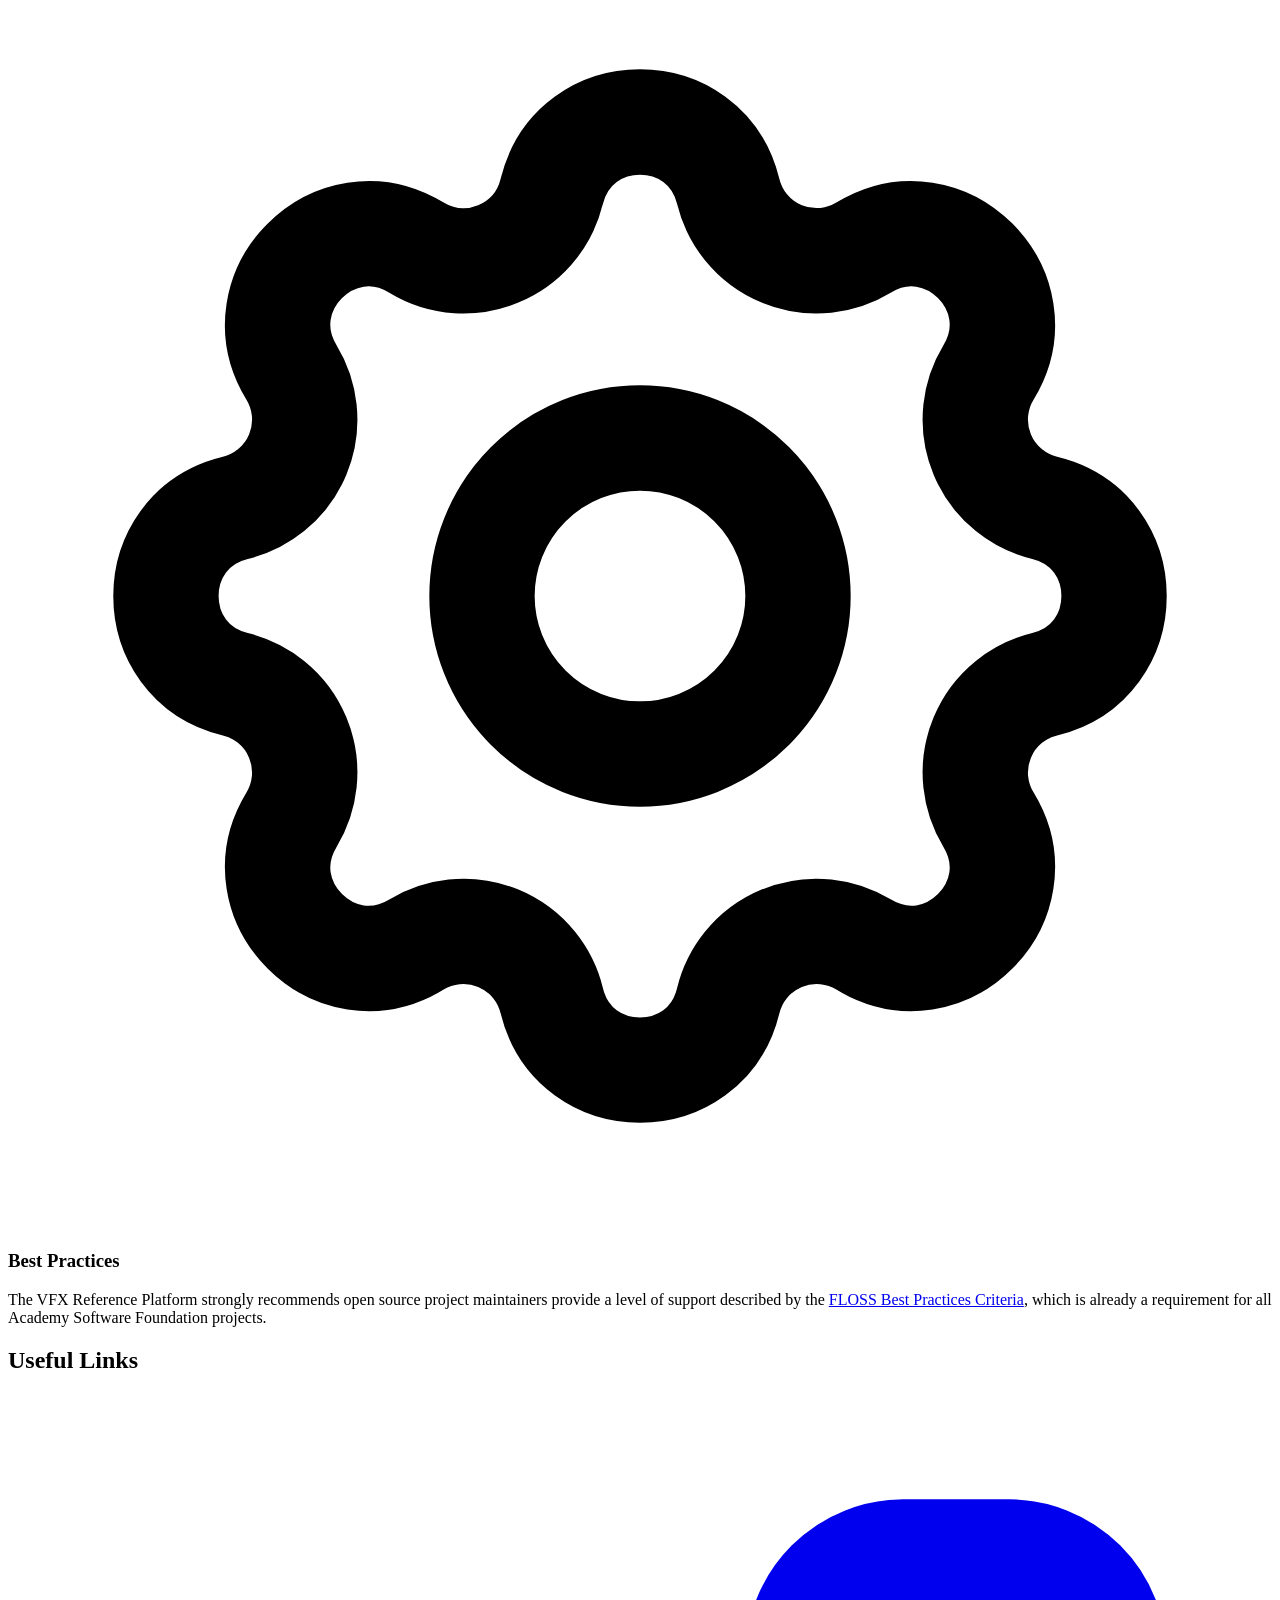
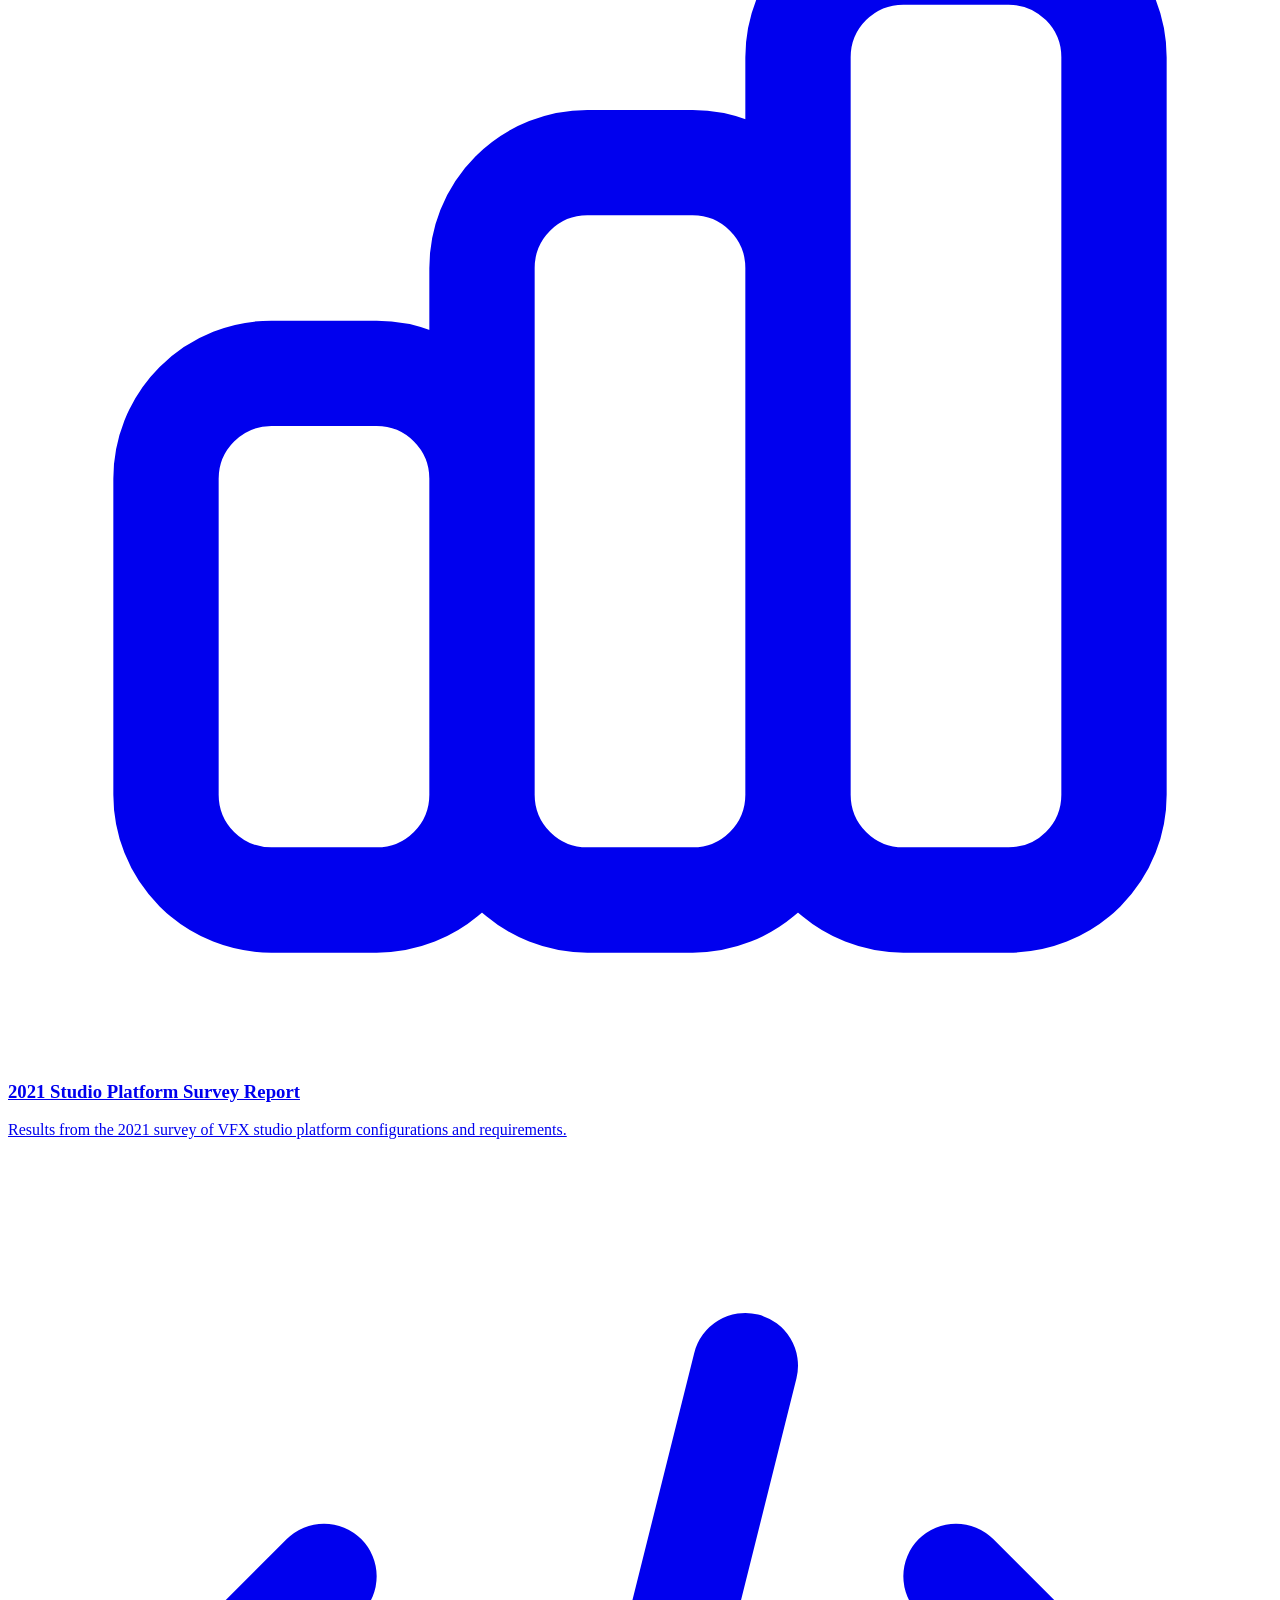
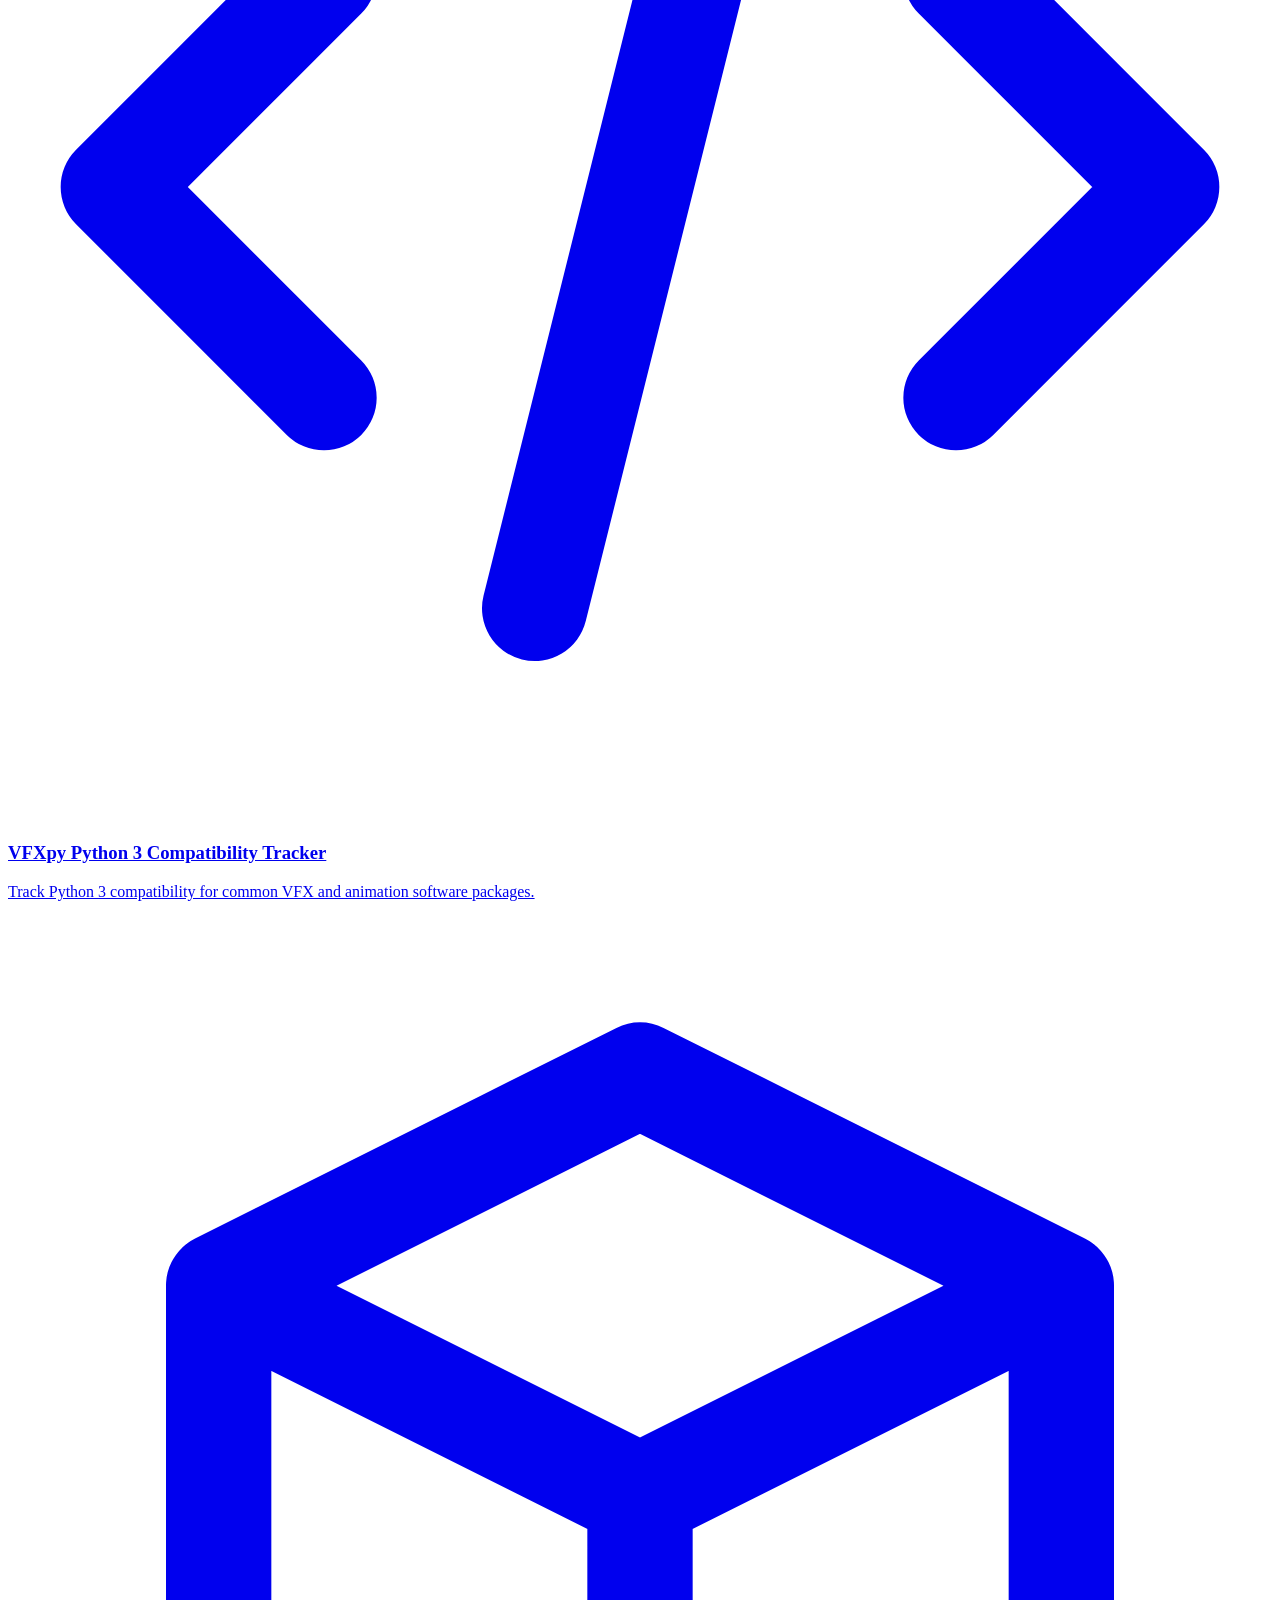
==== commit ad4f8ec9: "deploy: ves-tech/vfxplatform@f4b1293b489e8a9abaea2b96257b535322bd43f4" ====
--- a/index.html
+++ b/index.html
@@ -393,6 +393,11 @@
 
 
 
+<p class="flex items-center gap-2 mb-3 text-sm text-gray-600 dark:text-gray-300">
+  <span class="version-change-marker" aria-hidden="true"></span>
+  Version differs from the previous calendar year
+</p>
+
 <div class="platform-table-wrapper platform-table-sticky-col">
   <div class="overflow-x-auto">
     <table class="platform-table">
@@ -464,39 +469,39 @@
 
                 <td class="text-sm">
                   
-                    <span class="font-mono">14.2</span>
-                    
-                    
-                  
-                </td>
-              
-                
-                
-
-                
-
-                
-                
-
-                <td class="text-sm version-changed">
-                  
-                    <span class="font-mono">14.2</span>
-                    
-                    
-                  
-                </td>
-              
-                
-                
-
-                
-
-                
-                
-
-                <td class="text-sm">
-                  
-                    <span class="font-mono">11.2.1</span>
+                    <span class="version-value font-mono">14.2</span>
+                    
+                    
+                  
+                </td>
+              
+                
+                
+
+                
+
+                
+                
+
+                <td class="text-sm">
+                  
+                    <span class="version-value font-mono">14.2<span class="version-change-marker" aria-hidden="true"></span><span class="sr-only"> (differs from the previous calendar year)</span></span>
+                    
+                    
+                  
+                </td>
+              
+                
+                
+
+                
+
+                
+                
+
+                <td class="text-sm">
+                  
+                    <span class="version-value font-mono">11.2.1</span>
                     
                       <br><small class="text-gray-500 dark:text-gray-400">(New libstdc++ ABI)</small>
                     
@@ -516,7 +521,7 @@
 
                 <td class="text-sm">
                   
-                    <span class="font-mono">11.2.1</span>
+                    <span class="version-value font-mono">11.2.1</span>
                     
                       <br><small class="text-gray-500 dark:text-gray-400">(New libstdc++ ABI)</small>
                     
@@ -545,57 +550,57 @@
                 
                 
 
-                <td class="text-sm version-changed">
-                  
-                    <span class="font-mono">2.34</span>
-                    
-                    
-                  
-                </td>
-              
-                
-                
-
-                
-
-                
-                
-
-                <td class="text-sm">
-                  
-                    <span class="font-mono">2.28</span>
-                    
-                    
-                  
-                </td>
-              
-                
-                
-
-                
-
-                
-                
-
-                <td class="text-sm">
-                  
-                    <span class="font-mono">2.28</span>
-                    
-                    
-                  
-                </td>
-              
-                
-                
-
-                
-
-                
-                
-
-                <td class="text-sm">
-                  
-                    <span class="font-mono">2.28</span>
+                <td class="text-sm">
+                  
+                    <span class="version-value font-mono">2.34<span class="version-change-marker" aria-hidden="true"></span><span class="sr-only"> (differs from the previous calendar year)</span></span>
+                    
+                    
+                  
+                </td>
+              
+                
+                
+
+                
+
+                
+                
+
+                <td class="text-sm">
+                  
+                    <span class="version-value font-mono">2.28</span>
+                    
+                    
+                  
+                </td>
+              
+                
+                
+
+                
+
+                
+                
+
+                <td class="text-sm">
+                  
+                    <span class="version-value font-mono">2.28</span>
+                    
+                    
+                  
+                </td>
+              
+                
+                
+
+                
+
+                
+                
+
+                <td class="text-sm">
+                  
+                    <span class="version-value font-mono">2.28</span>
                     
                     
                   
@@ -634,7 +639,7 @@
 
                 <td class="text-sm">
                   
-                    <span class="font-mono">14.0</span>
+                    <span class="version-value font-mono">14.0</span>
                     
                     
                       <br><small><a href="#footnote-macos" data-note-id="footnote-macos" class="text-blue-600 dark:text-blue-400 hover:underline" aria-label="Notes for Minimum Deployment Target">(see notes)</a></small>
@@ -650,9 +655,9 @@
                 
                 
 
-                <td class="text-sm version-changed">
-                  
-                    <span class="font-mono">14.0</span>
+                <td class="text-sm">
+                  
+                    <span class="version-value font-mono">14.0<span class="version-change-marker" aria-hidden="true"></span><span class="sr-only"> (differs from the previous calendar year)</span></span>
                     
                     
                       <br><small><a href="#footnote-macos" data-note-id="footnote-macos" class="text-blue-600 dark:text-blue-400 hover:underline" aria-label="Notes for Minimum Deployment Target">(see notes)</a></small>
@@ -668,9 +673,9 @@
                 
                 
 
-                <td class="text-sm version-changed">
-                  
-                    <span class="font-mono">12.0</span>
+                <td class="text-sm">
+                  
+                    <span class="version-value font-mono">12.0<span class="version-change-marker" aria-hidden="true"></span><span class="sr-only"> (differs from the previous calendar year)</span></span>
                     
                     
                       <br><small><a href="#footnote-macos" data-note-id="footnote-macos" class="text-blue-600 dark:text-blue-400 hover:underline" aria-label="Notes for Minimum Deployment Target">(see notes)</a></small>
@@ -688,7 +693,7 @@
 
                 <td class="text-sm">
                   
-                    <span class="font-mono">11.0</span>
+                    <span class="version-value font-mono">11.0</span>
                     
                     
                       <br><small><a href="#footnote-macos" data-note-id="footnote-macos" class="text-blue-600 dark:text-blue-400 hover:underline" aria-label="Notes for Minimum Deployment Target">(see notes)</a></small>
@@ -727,9 +732,9 @@
                 
                 
 
-                <td class="text-sm version-changed">
-                  
-                    <span class="font-mono">Visual Studio build tools v14.44 or later</span>
+                <td class="text-sm">
+                  
+                    <span class="version-value font-mono">Visual Studio build tools v14.44 or later<span class="version-change-marker" aria-hidden="true"></span><span class="sr-only"> (differs from the previous calendar year)</span></span>
                     
                     
                       <br><small><a href="#footnote-msvc-buildtool-versions" data-note-id="footnote-msvc-buildtool-versions" class="text-blue-600 dark:text-blue-400 hover:underline" aria-label="Notes for Minimum Platform Toolset">(see notes)</a></small>
@@ -747,39 +752,39 @@
 
                 <td class="text-sm">
                   
-                    <span class="font-mono">Visual Studio 2022 v17.6 or later</span>
-                    
-                    
-                  
-                </td>
-              
-                
-                
-
-                
-
-                
-                
-
-                <td class="text-sm version-changed">
-                  
-                    <span class="font-mono">Visual Studio 2022 v17.6 or later</span>
-                    
-                    
-                  
-                </td>
-              
-                
-                
-
-                
-
-                
-                
-
-                <td class="text-sm version-changed">
-                  
-                    <span class="font-mono">Visual Studio 2022 v17.4 or later</span>
+                    <span class="version-value font-mono">Visual Studio 2022 v17.6 or later</span>
+                    
+                    
+                  
+                </td>
+              
+                
+                
+
+                
+
+                
+                
+
+                <td class="text-sm">
+                  
+                    <span class="version-value font-mono">Visual Studio 2022 v17.6 or later<span class="version-change-marker" aria-hidden="true"></span><span class="sr-only"> (differs from the previous calendar year)</span></span>
+                    
+                    
+                  
+                </td>
+              
+                
+                
+
+                
+
+                
+                
+
+                <td class="text-sm">
+                  
+                    <span class="version-value font-mono">Visual Studio 2022 v17.4 or later<span class="version-change-marker" aria-hidden="true"></span><span class="sr-only"> (differs from the previous calendar year)</span></span>
                     
                     
                   
@@ -804,55 +809,55 @@
 
                 <td class="text-sm">
                   
-                    <span class="font-mono">10.0.22621 or later</span>
-                    
-                    
-                  
-                </td>
-              
-                
-                
-
-                
-
-                
-                
-
-                <td class="text-sm version-changed">
-                  
-                    <span class="font-mono">10.0.22621 or later</span>
-                    
-                    
-                  
-                </td>
-              
-                
-                
-
-                
-
-                
-                
-
-                <td class="text-sm">
-                  
-                    <span class="font-mono">10.0.20348 or later</span>
-                    
-                    
-                  
-                </td>
-              
-                
-                
-
-                
-
-                
-                
-
-                <td class="text-sm version-changed">
-                  
-                    <span class="font-mono">10.0.20348 or later</span>
+                    <span class="version-value font-mono">10.0.22621 or later</span>
+                    
+                    
+                  
+                </td>
+              
+                
+                
+
+                
+
+                
+                
+
+                <td class="text-sm">
+                  
+                    <span class="version-value font-mono">10.0.22621 or later<span class="version-change-marker" aria-hidden="true"></span><span class="sr-only"> (differs from the previous calendar year)</span></span>
+                    
+                    
+                  
+                </td>
+              
+                
+                
+
+                
+
+                
+                
+
+                <td class="text-sm">
+                  
+                    <span class="version-value font-mono">10.0.20348 or later</span>
+                    
+                    
+                  
+                </td>
+              
+                
+                
+
+                
+
+                
+                
+
+                <td class="text-sm">
+                  
+                    <span class="version-value font-mono">10.0.20348 or later<span class="version-change-marker" aria-hidden="true"></span><span class="sr-only"> (differs from the previous calendar year)</span></span>
                     
                     
                   
@@ -891,55 +896,55 @@
 
                 <td class="text-sm">
                   
-                    <span class="font-mono">C++20</span>
-                    
-                    
-                  
-                </td>
-              
-                
-                
-
-                
-
-                
-                
-
-                <td class="text-sm version-changed">
-                  
-                    <span class="font-mono">C++20</span>
-                    
-                    
-                  
-                </td>
-              
-                
-                
-
-                
-
-                
-                
-
-                <td class="text-sm">
-                  
-                    <span class="font-mono">C++17</span>
-                    
-                    
-                  
-                </td>
-              
-                
-                
-
-                
-
-                
-                
-
-                <td class="text-sm">
-                  
-                    <span class="font-mono">C++17</span>
+                    <span class="version-value font-mono">C++20</span>
+                    
+                    
+                  
+                </td>
+              
+                
+                
+
+                
+
+                
+                
+
+                <td class="text-sm">
+                  
+                    <span class="version-value font-mono">C++20<span class="version-change-marker" aria-hidden="true"></span><span class="sr-only"> (differs from the previous calendar year)</span></span>
+                    
+                    
+                  
+                </td>
+              
+                
+                
+
+                
+
+                
+                
+
+                <td class="text-sm">
+                  
+                    <span class="version-value font-mono">C++17</span>
+                    
+                    
+                  
+                </td>
+              
+                
+                
+
+                
+
+                
+                
+
+                <td class="text-sm">
+                  
+                    <span class="version-value font-mono">C++17</span>
                     
                     
                   
@@ -964,55 +969,55 @@
 
                 <td class="text-sm">
                   
-                    <span class="font-mono">3.13.x</span>
-                    
-                    
-                  
-                </td>
-              
-                
-                
-
-                
-
-                
-                
-
-                <td class="text-sm version-changed">
-                  
-                    <span class="font-mono">3.13.x</span>
-                    
-                    
-                  
-                </td>
-              
-                
-                
-
-                
-
-                
-                
-
-                <td class="text-sm">
-                  
-                    <span class="font-mono">3.11.x</span>
-                    
-                    
-                  
-                </td>
-              
-                
-                
-
-                
-
-                
-                
-
-                <td class="text-sm version-changed">
-                  
-                    <span class="font-mono">3.11.x</span>
+                    <span class="version-value font-mono">3.13.x</span>
+                    
+                    
+                  
+                </td>
+              
+                
+                
+
+                
+
+                
+                
+
+                <td class="text-sm">
+                  
+                    <span class="version-value font-mono">3.13.x<span class="version-change-marker" aria-hidden="true"></span><span class="sr-only"> (differs from the previous calendar year)</span></span>
+                    
+                    
+                  
+                </td>
+              
+                
+                
+
+                
+
+                
+                
+
+                <td class="text-sm">
+                  
+                    <span class="version-value font-mono">3.11.x</span>
+                    
+                    
+                  
+                </td>
+              
+                
+                
+
+                
+
+                
+                
+
+                <td class="text-sm">
+                  
+                    <span class="version-value font-mono">3.11.x<span class="version-change-marker" aria-hidden="true"></span><span class="sr-only"> (differs from the previous calendar year)</span></span>
                     
                     
                   
@@ -1037,55 +1042,55 @@
 
                 <td class="text-sm">
                   
-                    <span class="font-mono">6.8.x</span>
-                    
-                    
-                  
-                </td>
-              
-                
-                
-
-                
-
-                
-                
-
-                <td class="text-sm version-changed">
-                  
-                    <span class="font-mono">6.8.x</span>
-                    
-                    
-                  
-                </td>
-              
-                
-                
-
-                
-
-                
-                
-
-                <td class="text-sm">
-                  
-                    <span class="font-mono">6.5.x</span>
-                    
-                    
-                  
-                </td>
-              
-                
-                
-
-                
-
-                
-                
-
-                <td class="text-sm version-changed">
-                  
-                    <span class="font-mono">6.5.x</span>
+                    <span class="version-value font-mono">6.8.x</span>
+                    
+                    
+                  
+                </td>
+              
+                
+                
+
+                
+
+                
+                
+
+                <td class="text-sm">
+                  
+                    <span class="version-value font-mono">6.8.x<span class="version-change-marker" aria-hidden="true"></span><span class="sr-only"> (differs from the previous calendar year)</span></span>
+                    
+                    
+                  
+                </td>
+              
+                
+                
+
+                
+
+                
+                
+
+                <td class="text-sm">
+                  
+                    <span class="version-value font-mono">6.5.x</span>
+                    
+                    
+                  
+                </td>
+              
+                
+                
+
+                
+
+                
+                
+
+                <td class="text-sm">
+                  
+                    <span class="version-value font-mono">6.5.x<span class="version-change-marker" aria-hidden="true"></span><span class="sr-only"> (differs from the previous calendar year)</span></span>
                     
                     
                   
@@ -1110,55 +1115,55 @@
 
                 <td class="text-sm">
                   
-                    <span class="font-mono">6.8.x</span>
-                    
-                    
-                  
-                </td>
-              
-                
-                
-
-                
-
-                
-                
-
-                <td class="text-sm version-changed">
-                  
-                    <span class="font-mono">6.8.x</span>
-                    
-                    
-                  
-                </td>
-              
-                
-                
-
-                
-
-                
-                
-
-                <td class="text-sm">
-                  
-                    <span class="font-mono">6.5.x</span>
-                    
-                    
-                  
-                </td>
-              
-                
-                
-
-                
-
-                
-                
-
-                <td class="text-sm version-changed">
-                  
-                    <span class="font-mono">6.5.x</span>
+                    <span class="version-value font-mono">6.8.x</span>
+                    
+                    
+                  
+                </td>
+              
+                
+                
+
+                
+
+                
+                
+
+                <td class="text-sm">
+                  
+                    <span class="version-value font-mono">6.8.x<span class="version-change-marker" aria-hidden="true"></span><span class="sr-only"> (differs from the previous calendar year)</span></span>
+                    
+                    
+                  
+                </td>
+              
+                
+                
+
+                
+
+                
+                
+
+                <td class="text-sm">
+                  
+                    <span class="version-value font-mono">6.5.x</span>
+                    
+                    
+                  
+                </td>
+              
+                
+                
+
+                
+
+                
+                
+
+                <td class="text-sm">
+                  
+                    <span class="version-value font-mono">6.5.x<span class="version-change-marker" aria-hidden="true"></span><span class="sr-only"> (differs from the previous calendar year)</span></span>
                     
                     
                   
@@ -1183,39 +1188,39 @@
 
                 <td class="text-sm">
                   
-                    <span class="font-mono">6.8.x</span>
-                    
-                    
-                  
-                </td>
-              
-                
-                
-
-                
-
-                
-                
-
-                <td class="text-sm version-changed">
-                  
-                    <span class="font-mono">6.8.x</span>
-                    
-                    
-                  
-                </td>
-              
-                
-                
-
-                
-
-                
-                
-
-                <td class="text-sm">
-                  
-                    <span class="font-mono">6.5.x</span>
+                    <span class="version-value font-mono">6.8.x</span>
+                    
+                    
+                  
+                </td>
+              
+                
+                
+
+                
+
+                
+                
+
+                <td class="text-sm">
+                  
+                    <span class="version-value font-mono">6.8.x<span class="version-change-marker" aria-hidden="true"></span><span class="sr-only"> (differs from the previous calendar year)</span></span>
+                    
+                    
+                  
+                </td>
+              
+                
+                
+
+                
+
+                
+                
+
+                <td class="text-sm">
+                  
+                    <span class="version-value font-mono">6.5.x</span>
                     
                       <br><small class="text-gray-500 dark:text-gray-400">(6.8 planned for CY2026)</small>
                     
@@ -1231,9 +1236,9 @@
                 
                 
 
-                <td class="text-sm version-changed">
-                  
-                    <span class="font-mono">6.5.x</span>
+                <td class="text-sm">
+                  
+                    <span class="version-value font-mono">6.5.x<span class="version-change-marker" aria-hidden="true"></span><span class="sr-only"> (differs from the previous calendar year)</span></span>
                     
                     
                   
@@ -1258,55 +1263,55 @@
 
                 <td class="text-sm">
                   
-                    <span class="font-mono">2.0</span>
-                    
-                    
-                  
-                </td>
-              
-                
-                
-
-                
-
-                
-                
-
-                <td class="text-sm">
-                  
-                    <span class="font-mono">2.0</span>
-                    
-                    
-                  
-                </td>
-              
-                
-                
-
-                
-
-                
-                
-
-                <td class="text-sm version-changed">
-                  
-                    <span class="font-mono">2.0</span>
-                    
-                    
-                  
-                </td>
-              
-                
-                
-
-                
-
-                
-                
-
-                <td class="text-sm">
-                  
-                    <span class="font-mono">1.3</span>
+                    <span class="version-value font-mono">2.0</span>
+                    
+                    
+                  
+                </td>
+              
+                
+                
+
+                
+
+                
+                
+
+                <td class="text-sm">
+                  
+                    <span class="version-value font-mono">2.0</span>
+                    
+                    
+                  
+                </td>
+              
+                
+                
+
+                
+
+                
+                
+
+                <td class="text-sm">
+                  
+                    <span class="version-value font-mono">2.0<span class="version-change-marker" aria-hidden="true"></span><span class="sr-only"> (differs from the previous calendar year)</span></span>
+                    
+                    
+                  
+                </td>
+              
+                
+                
+
+                
+
+                
+                
+
+                <td class="text-sm">
+                  
+                    <span class="version-value font-mono">1.3</span>
                     
                     
                   
@@ -1331,55 +1336,55 @@
 
                 <td class="text-sm">
                   
-                    <span class="font-mono">1.8.x</span>
-                    
-                    
-                  
-                </td>
-              
-                
-                
-
-                
-
-                
-                
-
-                <td class="text-sm">
-                  
-                    <span class="font-mono">1.8.x</span>
-                    
-                    
-                  
-                </td>
-              
-                
-                
-
-                
-
-                
-                
-
-                <td class="text-sm">
-                  
-                    <span class="font-mono">1.8.x</span>
-                    
-                    
-                  
-                </td>
-              
-                
-                
-
-                
-
-                
-                
-
-                <td class="text-sm">
-                  
-                    <span class="font-mono">1.8.x</span>
+                    <span class="version-value font-mono">1.8.x</span>
+                    
+                    
+                  
+                </td>
+              
+                
+                
+
+                
+
+                
+                
+
+                <td class="text-sm">
+                  
+                    <span class="version-value font-mono">1.8.x</span>
+                    
+                    
+                  
+                </td>
+              
+                
+                
+
+                
+
+                
+                
+
+                <td class="text-sm">
+                  
+                    <span class="version-value font-mono">1.8.x</span>
+                    
+                    
+                  
+                </td>
+              
+                
+                
+
+                
+
+                
+                
+
+                <td class="text-sm">
+                  
+                    <span class="version-value font-mono">1.8.x</span>
                     
                     
                   
@@ -1402,57 +1407,57 @@
                 
                 
 
-                <td class="text-sm version-changed">
-                  
-                    <span class="font-mono">1.91</span>
-                    
-                    
-                  
-                </td>
-              
-                
-                
-
-                
-
-                
-                
-
-                <td class="text-sm version-changed">
-                  
-                    <span class="font-mono">1.88</span>
-                    
-                    
-                  
-                </td>
-              
-                
-                
-
-                
-
-                
-                
-
-                <td class="text-sm version-changed">
-                  
-                    <span class="font-mono">1.85</span>
-                    
-                    
-                  
-                </td>
-              
-                
-                
-
-                
-
-                
-                
-
-                <td class="text-sm version-changed">
-                  
-                    <span class="font-mono">1.82</span>
+                <td class="text-sm">
+                  
+                    <span class="version-value font-mono">1.91<span class="version-change-marker" aria-hidden="true"></span><span class="sr-only"> (differs from the previous calendar year)</span></span>
+                    
+                    
+                  
+                </td>
+              
+                
+                
+
+                
+
+                
+                
+
+                <td class="text-sm">
+                  
+                    <span class="version-value font-mono">1.88<span class="version-change-marker" aria-hidden="true"></span><span class="sr-only"> (differs from the previous calendar year)</span></span>
+                    
+                    
+                  
+                </td>
+              
+                
+                
+
+                
+
+                
+                
+
+                <td class="text-sm">
+                  
+                    <span class="version-value font-mono">1.85<span class="version-change-marker" aria-hidden="true"></span><span class="sr-only"> (differs from the previous calendar year)</span></span>
+                    
+                    
+                  
+                </td>
+              
+                
+                
+
+                
+
+                
+                
+
+                <td class="text-sm">
+                  
+                    <span class="version-value font-mono">1.82<span class="version-change-marker" aria-hidden="true"></span><span class="sr-only"> (differs from the previous calendar year)</span></span>
                     
                     
                   
@@ -1477,55 +1482,55 @@
 
                 <td class="text-sm">
                   
-                    <span class="font-mono">2020.2 - 2020.latest</span>
-                    
-                    
-                  
-                </td>
-              
-                
-                
-
-                
-
-                
-                
-
-                <td class="text-sm">
-                  
-                    <span class="font-mono">2020.2 - 2020.latest</span>
-                    
-                    
-                  
-                </td>
-              
-                
-                
-
-                
-
-                
-                
-
-                <td class="text-sm">
-                  
-                    <span class="font-mono">2020.2 - 2020.latest</span>
-                    
-                    
-                  
-                </td>
-              
-                
-                
-
-                
-
-                
-                
-
-                <td class="text-sm">
-                  
-                    <span class="font-mono">2020.2 - 2020.latest</span>
+                    <span class="version-value font-mono">2020.2 - 2020.latest</span>
+                    
+                    
+                  
+                </td>
+              
+                
+                
+
+                
+
+                
+                
+
+                <td class="text-sm">
+                  
+                    <span class="version-value font-mono">2020.2 - 2020.latest</span>
+                    
+                    
+                  
+                </td>
+              
+                
+                
+
+                
+
+                
+                
+
+                <td class="text-sm">
+                  
+                    <span class="version-value font-mono">2020.2 - 2020.latest</span>
+                    
+                    
+                  
+                </td>
+              
+                
+                
+
+                
+
+                
+                
+
+                <td class="text-sm">
+                  
+                    <span class="version-value font-mono">2020.2 - 2020.latest</span>
                     
                     
                   
@@ -1550,55 +1555,55 @@
 
                 <td class="text-sm">
                   
-                    <span class="font-mono">3.2.x</span>
-                    
-                    
-                  
-                </td>
-              
-                
-                
-
-                
-
-                
-                
-
-                <td class="text-sm version-changed">
-                  
-                    <span class="font-mono">3.2.x</span>
-                    
-                    
-                  
-                </td>
-              
-                
-                
-
-                
-
-                
-                
-
-                <td class="text-sm">
-                  
-                    <span class="font-mono">3.1.x</span>
-                    
-                    
-                  
-                </td>
-              
-                
-                
-
-                
-
-                
-                
-
-                <td class="text-sm">
-                  
-                    <span class="font-mono">3.1.x</span>
+                    <span class="version-value font-mono">3.2.x</span>
+                    
+                    
+                  
+                </td>
+              
+                
+                
+
+                
+
+                
+                
+
+                <td class="text-sm">
+                  
+                    <span class="version-value font-mono">3.2.x<span class="version-change-marker" aria-hidden="true"></span><span class="sr-only"> (differs from the previous calendar year)</span></span>
+                    
+                    
+                  
+                </td>
+              
+                
+                
+
+                
+
+                
+                
+
+                <td class="text-sm">
+                  
+                    <span class="version-value font-mono">3.1.x</span>
+                    
+                    
+                  
+                </td>
+              
+                
+                
+
+                
+
+                
+                
+
+                <td class="text-sm">
+                  
+                    <span class="version-value font-mono">3.1.x</span>
                     
                     
                   
@@ -1621,57 +1626,57 @@
                 
                 
 
-                <td class="text-sm version-changed">
-                  
-                    <span class="font-mono">2.4.x</span>
-                    
-                    
-                  
-                </td>
-              
-                
-                
-
-                
-
-                
-                
-
-                <td class="text-sm version-changed">
-                  
-                    <span class="font-mono">2.3.x</span>
-                    
-                    
-                  
-                </td>
-              
-                
-                
-
-                
-
-                
-                
-
-                <td class="text-sm version-changed">
-                  
-                    <span class="font-mono">1.26.x</span>
-                    
-                    
-                  
-                </td>
-              
-                
-                
-
-                
-
-                
-                
-
-                <td class="text-sm version-changed">
-                  
-                    <span class="font-mono">1.24.x</span>
+                <td class="text-sm">
+                  
+                    <span class="version-value font-mono">2.4.x<span class="version-change-marker" aria-hidden="true"></span><span class="sr-only"> (differs from the previous calendar year)</span></span>
+                    
+                    
+                  
+                </td>
+              
+                
+                
+
+                
+
+                
+                
+
+                <td class="text-sm">
+                  
+                    <span class="version-value font-mono">2.3.x<span class="version-change-marker" aria-hidden="true"></span><span class="sr-only"> (differs from the previous calendar year)</span></span>
+                    
+                    
+                  
+                </td>
+              
+                
+                
+
+                
+
+                
+                
+
+                <td class="text-sm">
+                  
+                    <span class="version-value font-mono">1.26.x<span class="version-change-marker" aria-hidden="true"></span><span class="sr-only"> (differs from the previous calendar year)</span></span>
+                    
+                    
+                  
+                </td>
+              
+                
+                
+
+                
+
+                
+                
+
+                <td class="text-sm">
+                  
+                    <span class="version-value font-mono">1.24.x<span class="version-change-marker" aria-hidden="true"></span><span class="sr-only"> (differs from the previous calendar year)</span></span>
                     
                     
                   
@@ -1696,39 +1701,39 @@
 
                 <td class="text-sm">
                   
-                    <span class="font-mono">2025</span>
-                    
-                    
-                  
-                </td>
-              
-                
-                
-
-                
-
-                
-                
-
-                <td class="text-sm version-changed">
-                  
-                    <span class="font-mono">2025</span>
-                    
-                    
-                  
-                </td>
-              
-                
-                
-
-                
-
-                
-                
-
-                <td class="text-sm version-changed">
-                  
-                    <span class="font-mono">2024</span>
+                    <span class="version-value font-mono">2025</span>
+                    
+                    
+                  
+                </td>
+              
+                
+                
+
+                
+
+                
+                
+
+                <td class="text-sm">
+                  
+                    <span class="version-value font-mono">2025<span class="version-change-marker" aria-hidden="true"></span><span class="sr-only"> (differs from the previous calendar year)</span></span>
+                    
+                    
+                  
+                </td>
+              
+                
+                
+
+                
+
+                
+                
+
+                <td class="text-sm">
+                  
+                    <span class="version-value font-mono">2024<span class="version-change-marker" aria-hidden="true"></span><span class="sr-only"> (differs from the previous calendar year)</span></span>
                     
                       <br><small class="text-gray-500 dark:text-gray-400">(Move to oneMKL)</small>
                     
@@ -1746,7 +1751,7 @@
 
                 <td class="text-sm">
                   
-                    <span class="font-mono">2020</span>
+                    <span class="version-value font-mono">2020</span>
                     
                       <br><small class="text-gray-500 dark:text-gray-400">(Move to oneMKL deferred to CY2025)</small>
                     
@@ -1773,41 +1778,41 @@
                 
                 
 
-                <td class="text-sm version-changed">
-                  
-                    <span class="font-mono">2023.x</span>
-                    
-                    
-                  
-                </td>
-              
-                
-                
-
-                
-
-                
-                
-
-                <td class="text-sm version-changed">
-                  
-                    <span class="font-mono">2022.x</span>
-                    
-                    
-                  
-                </td>
-              
-                
-                
-
-                
-
-                
-                
-
-                <td class="text-sm version-changed">
-                  
-                    <span class="font-mono">2021.x</span>
+                <td class="text-sm">
+                  
+                    <span class="version-value font-mono">2023.x<span class="version-change-marker" aria-hidden="true"></span><span class="sr-only"> (differs from the previous calendar year)</span></span>
+                    
+                    
+                  
+                </td>
+              
+                
+                
+
+                
+
+                
+                
+
+                <td class="text-sm">
+                  
+                    <span class="version-value font-mono">2022.x<span class="version-change-marker" aria-hidden="true"></span><span class="sr-only"> (differs from the previous calendar year)</span></span>
+                    
+                    
+                  
+                </td>
+              
+                
+                
+
+                
+
+                
+                
+
+                <td class="text-sm">
+                  
+                    <span class="version-value font-mono">2021.x<span class="version-change-marker" aria-hidden="true"></span><span class="sr-only"> (differs from the previous calendar year)</span></span>
                     
                       <br><small class="text-gray-500 dark:text-gray-400">(Move to oneTBB)</small>
                     
@@ -1827,7 +1832,7 @@
 
                 <td class="text-sm">
                   
-                    <span class="font-mono">2020 Update 3</span>
+                    <span class="version-value font-mono">2020 Update 3</span>
                     
                       <br><small class="text-gray-500 dark:text-gray-400">(Move to oneTBB deferred to CY2025)</small>
                     
@@ -1854,9 +1859,9 @@
                 
                 
 
-                <td class="text-sm version-changed">
-                  
-                    <span class="font-mono">2.6.x</span>
+                <td class="text-sm">
+                  
+                    <span class="version-value font-mono">2.6.x<span class="version-change-marker" aria-hidden="true"></span><span class="sr-only"> (differs from the previous calendar year)</span></span>
                     
                       <br><small class="text-gray-500 dark:text-gray-400">(Release expected by Oct 1st)</small>
                     
@@ -1872,41 +1877,41 @@
                 
                 
 
-                <td class="text-sm version-changed">
-                  
-                    <span class="font-mono">2.5.x</span>
-                    
-                    
-                  
-                </td>
-              
-                
-                
-
-                
-
-                
-                
-
-                <td class="text-sm version-changed">
-                  
-                    <span class="font-mono">2.4.x</span>
-                    
-                    
-                  
-                </td>
-              
-                
-                
-
-                
-
-                
-                
-
-                <td class="text-sm version-changed">
-                  
-                    <span class="font-mono">2.3.x</span>
+                <td class="text-sm">
+                  
+                    <span class="version-value font-mono">2.5.x<span class="version-change-marker" aria-hidden="true"></span><span class="sr-only"> (differs from the previous calendar year)</span></span>
+                    
+                    
+                  
+                </td>
+              
+                
+                
+
+                
+
+                
+                
+
+                <td class="text-sm">
+                  
+                    <span class="version-value font-mono">2.4.x<span class="version-change-marker" aria-hidden="true"></span><span class="sr-only"> (differs from the previous calendar year)</span></span>
+                    
+                    
+                  
+                </td>
+              
+                
+                
+
+                
+
+                
+                
+
+                <td class="text-sm">
+                  
+                    <span class="version-value font-mono">2.3.x<span class="version-change-marker" aria-hidden="true"></span><span class="sr-only"> (differs from the previous calendar year)</span></span>
                     
                     
                   
@@ -1929,9 +1934,9 @@
                 
                 
 
-                <td class="text-sm version-changed">
-                  
-                    <span class="font-mono">3.5.x</span>
+                <td class="text-sm">
+                  
+                    <span class="version-value font-mono">3.5.x<span class="version-change-marker" aria-hidden="true"></span><span class="sr-only"> (differs from the previous calendar year)</span></span>
                     
                       <br><small class="text-gray-500 dark:text-gray-400">(Release expected by Oct 1st)</small>
                     
@@ -1947,41 +1952,41 @@
                 
                 
 
-                <td class="text-sm version-changed">
-                  
-                    <span class="font-mono">3.4.x</span>
-                    
-                    
-                  
-                </td>
-              
-                
-                
-
-                
-
-                
-                
-
-                <td class="text-sm version-changed">
-                  
-                    <span class="font-mono">3.3.x</span>
-                    
-                    
-                  
-                </td>
-              
-                
-                
-
-                
-
-                
-                
-
-                <td class="text-sm version-changed">
-                  
-                    <span class="font-mono">3.2.x</span>
+                <td class="text-sm">
+                  
+                    <span class="version-value font-mono">3.4.x<span class="version-change-marker" aria-hidden="true"></span><span class="sr-only"> (differs from the previous calendar year)</span></span>
+                    
+                    
+                  
+                </td>
+              
+                
+                
+
+                
+
+                
+                
+
+                <td class="text-sm">
+                  
+                    <span class="version-value font-mono">3.3.x<span class="version-change-marker" aria-hidden="true"></span><span class="sr-only"> (differs from the previous calendar year)</span></span>
+                    
+                    
+                  
+                </td>
+              
+                
+                
+
+                
+
+                
+                
+
+                <td class="text-sm">
+                  
+                    <span class="version-value font-mono">3.2.x<span class="version-change-marker" aria-hidden="true"></span><span class="sr-only"> (differs from the previous calendar year)</span></span>
                     
                     
                   
@@ -2004,9 +2009,9 @@
                 
                 
 
-                <td class="text-sm version-changed">
-                  
-                    <span class="font-mono">3.8.x</span>
+                <td class="text-sm">
+                  
+                    <span class="version-value font-mono">3.8.x<span class="version-change-marker" aria-hidden="true"></span><span class="sr-only"> (differs from the previous calendar year)</span></span>
                     
                       <br><small class="text-gray-500 dark:text-gray-400">(Release expected by Oct 1st)</small>
                     
@@ -2022,41 +2027,41 @@
                 
                 
 
-                <td class="text-sm version-changed">
-                  
-                    <span class="font-mono">3.7.x</span>
-                    
-                    
-                  
-                </td>
-              
-                
-                
-
-                
-
-                
-                
-
-                <td class="text-sm">
-                  
-                    <span class="font-mono">3.6.x</span>
-                    
-                    
-                  
-                </td>
-              
-                
-                
-
-                
-
-                
-                
-
-                <td class="text-sm version-changed">
-                  
-                    <span class="font-mono">3.6.x</span>
+                <td class="text-sm">
+                  
+                    <span class="version-value font-mono">3.7.x<span class="version-change-marker" aria-hidden="true"></span><span class="sr-only"> (differs from the previous calendar year)</span></span>
+                    
+                    
+                  
+                </td>
+              
+                
+                
+
+                
+
+                
+                
+
+                <td class="text-sm">
+                  
+                    <span class="version-value font-mono">3.6.x</span>
+                    
+                    
+                  
+                </td>
+              
+                
+                
+
+                
+
+                
+                
+
+                <td class="text-sm">
+                  
+                    <span class="version-value font-mono">3.6.x<span class="version-change-marker" aria-hidden="true"></span><span class="sr-only"> (differs from the previous calendar year)</span></span>
                     
                     
                   
@@ -2079,9 +2084,9 @@
                 
                 
 
-                <td class="text-sm version-changed">
-                  
-                    <span class="font-mono">14.x</span>
+                <td class="text-sm">
+                  
+                    <span class="version-value font-mono">14.x<span class="version-change-marker" aria-hidden="true"></span><span class="sr-only"> (differs from the previous calendar year)</span></span>
                     
                       <br><small class="text-gray-500 dark:text-gray-400">(Release expected by Nov 1st)</small>
                     
@@ -2097,41 +2102,41 @@
                 
                 
 
-                <td class="text-sm version-changed">
-                  
-                    <span class="font-mono">13.x</span>
-                    
-                    
-                  
-                </td>
-              
-                
-                
-
-                
-
-                
-                
-
-                <td class="text-sm version-changed">
-                  
-                    <span class="font-mono">12.x</span>
-                    
-                    
-                  
-                </td>
-              
-                
-                
-
-                
-
-                
-                
-
-                <td class="text-sm version-changed">
-                  
-                    <span class="font-mono">11.x</span>
+                <td class="text-sm">
+                  
+                    <span class="version-value font-mono">13.x<span class="version-change-marker" aria-hidden="true"></span><span class="sr-only"> (differs from the previous calendar year)</span></span>
+                    
+                    
+                  
+                </td>
+              
+                
+                
+
+                
+
+                
+                
+
+                <td class="text-sm">
+                  
+                    <span class="version-value font-mono">12.x<span class="version-change-marker" aria-hidden="true"></span><span class="sr-only"> (differs from the previous calendar year)</span></span>
+                    
+                    
+                  
+                </td>
+              
+                
+                
+
+                
+
+                
+                
+
+                <td class="text-sm">
+                  
+                    <span class="version-value font-mono">11.x<span class="version-change-marker" aria-hidden="true"></span><span class="sr-only"> (differs from the previous calendar year)</span></span>
                     
                     
                   
@@ -2154,57 +2159,57 @@
                 
                 
 
-                <td class="text-sm version-changed">
-                  
-                    <span class="font-mono">2.5.x</span>
-                    
-                    
-                  
-                </td>
-              
-                
-                
-
-                
-
-                
-                
-
-                <td class="text-sm">
-                  
-                    <span class="font-mono">2.4.x</span>
-                    
-                    
-                  
-                </td>
-              
-                
-                
-
-                
-
-                
-                
-
-                <td class="text-sm">
-                  
-                    <span class="font-mono">2.4.x</span>
-                    
-                    
-                  
-                </td>
-              
-                
-                
-
-                
-
-                
-                
-
-                <td class="text-sm">
-                  
-                    <span class="font-mono">2.4.x</span>
+                <td class="text-sm">
+                  
+                    <span class="version-value font-mono">2.5.x<span class="version-change-marker" aria-hidden="true"></span><span class="sr-only"> (differs from the previous calendar year)</span></span>
+                    
+                    
+                  
+                </td>
+              
+                
+                
+
+                
+
+                
+                
+
+                <td class="text-sm">
+                  
+                    <span class="version-value font-mono">2.4.x</span>
+                    
+                    
+                  
+                </td>
+              
+                
+                
+
+                
+
+                
+                
+
+                <td class="text-sm">
+                  
+                    <span class="version-value font-mono">2.4.x</span>
+                    
+                    
+                  
+                </td>
+              
+                
+                
+
+                
+
+                
+                
+
+                <td class="text-sm">
+                  
+                    <span class="version-value font-mono">2.4.x</span>
                     
                     
                   
@@ -2217,7 +2222,6 @@
     </table>
   </div>
 </div>
-
 
 
   
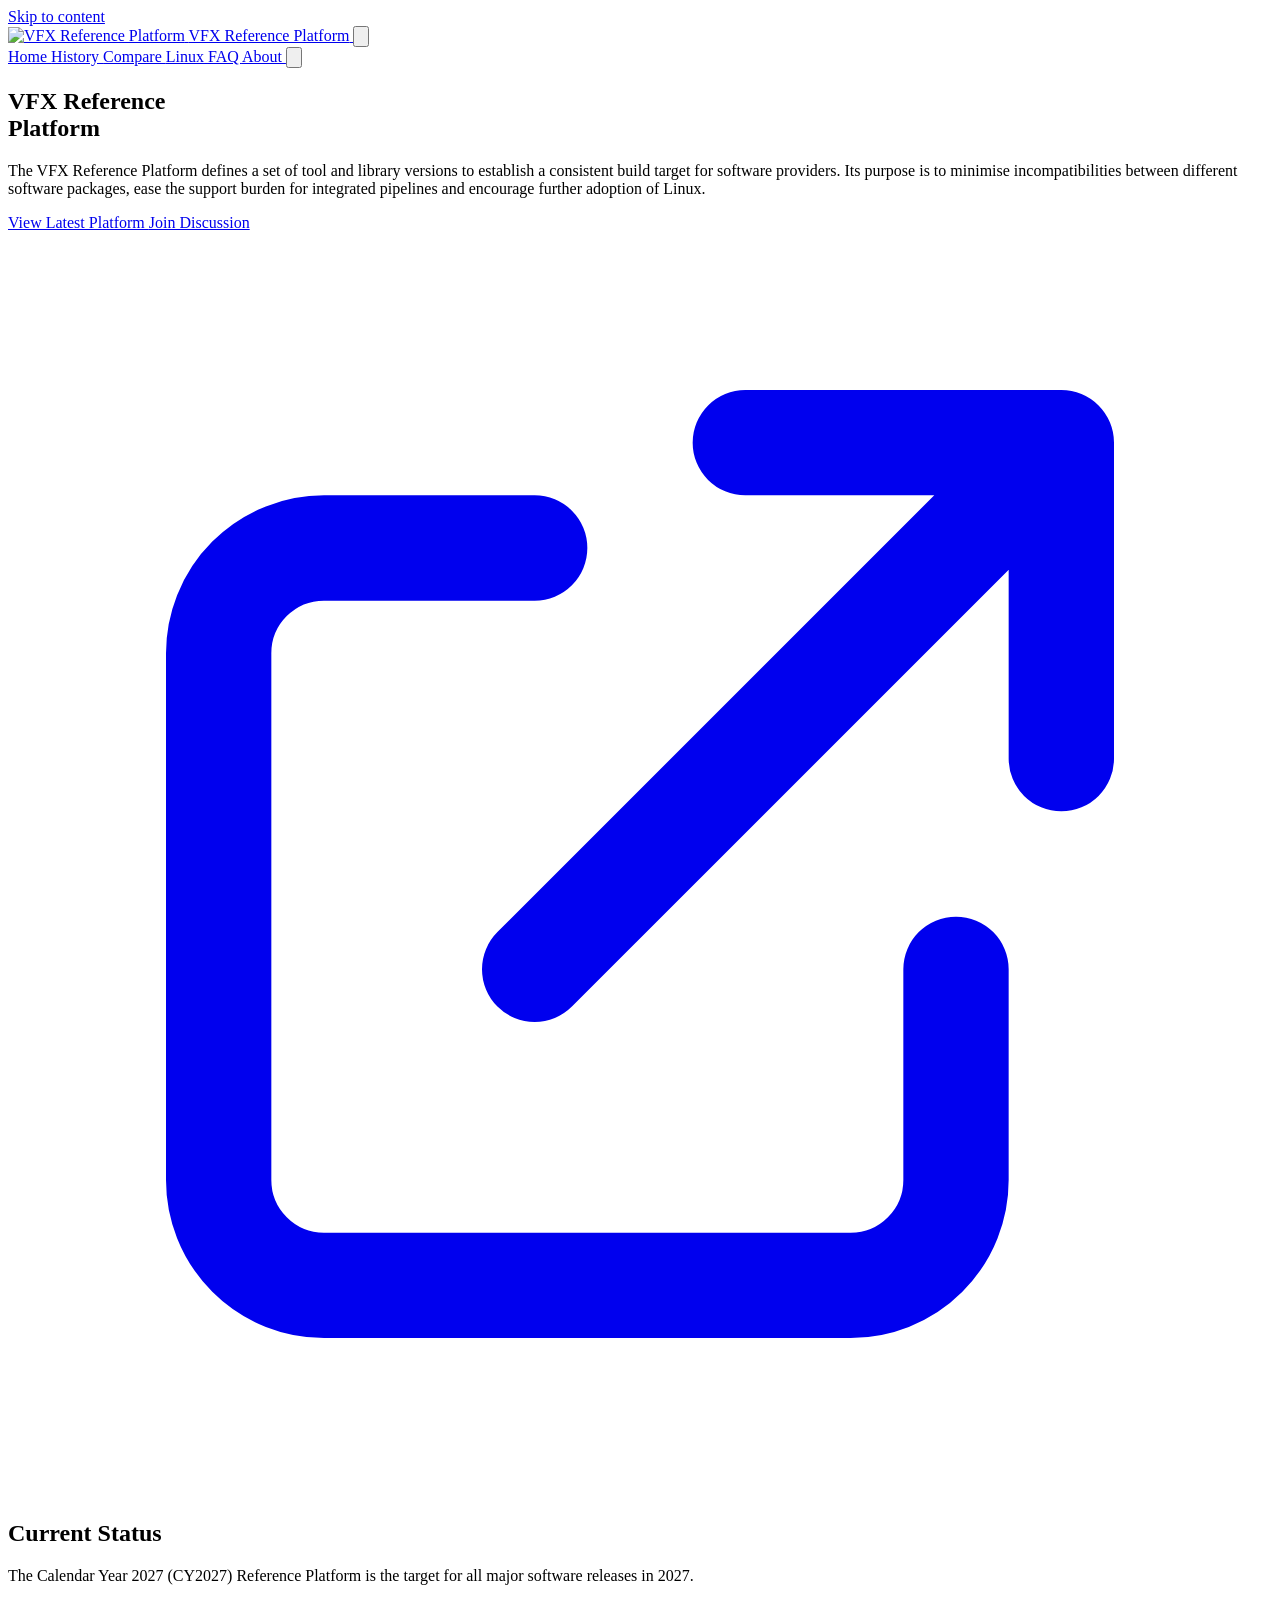
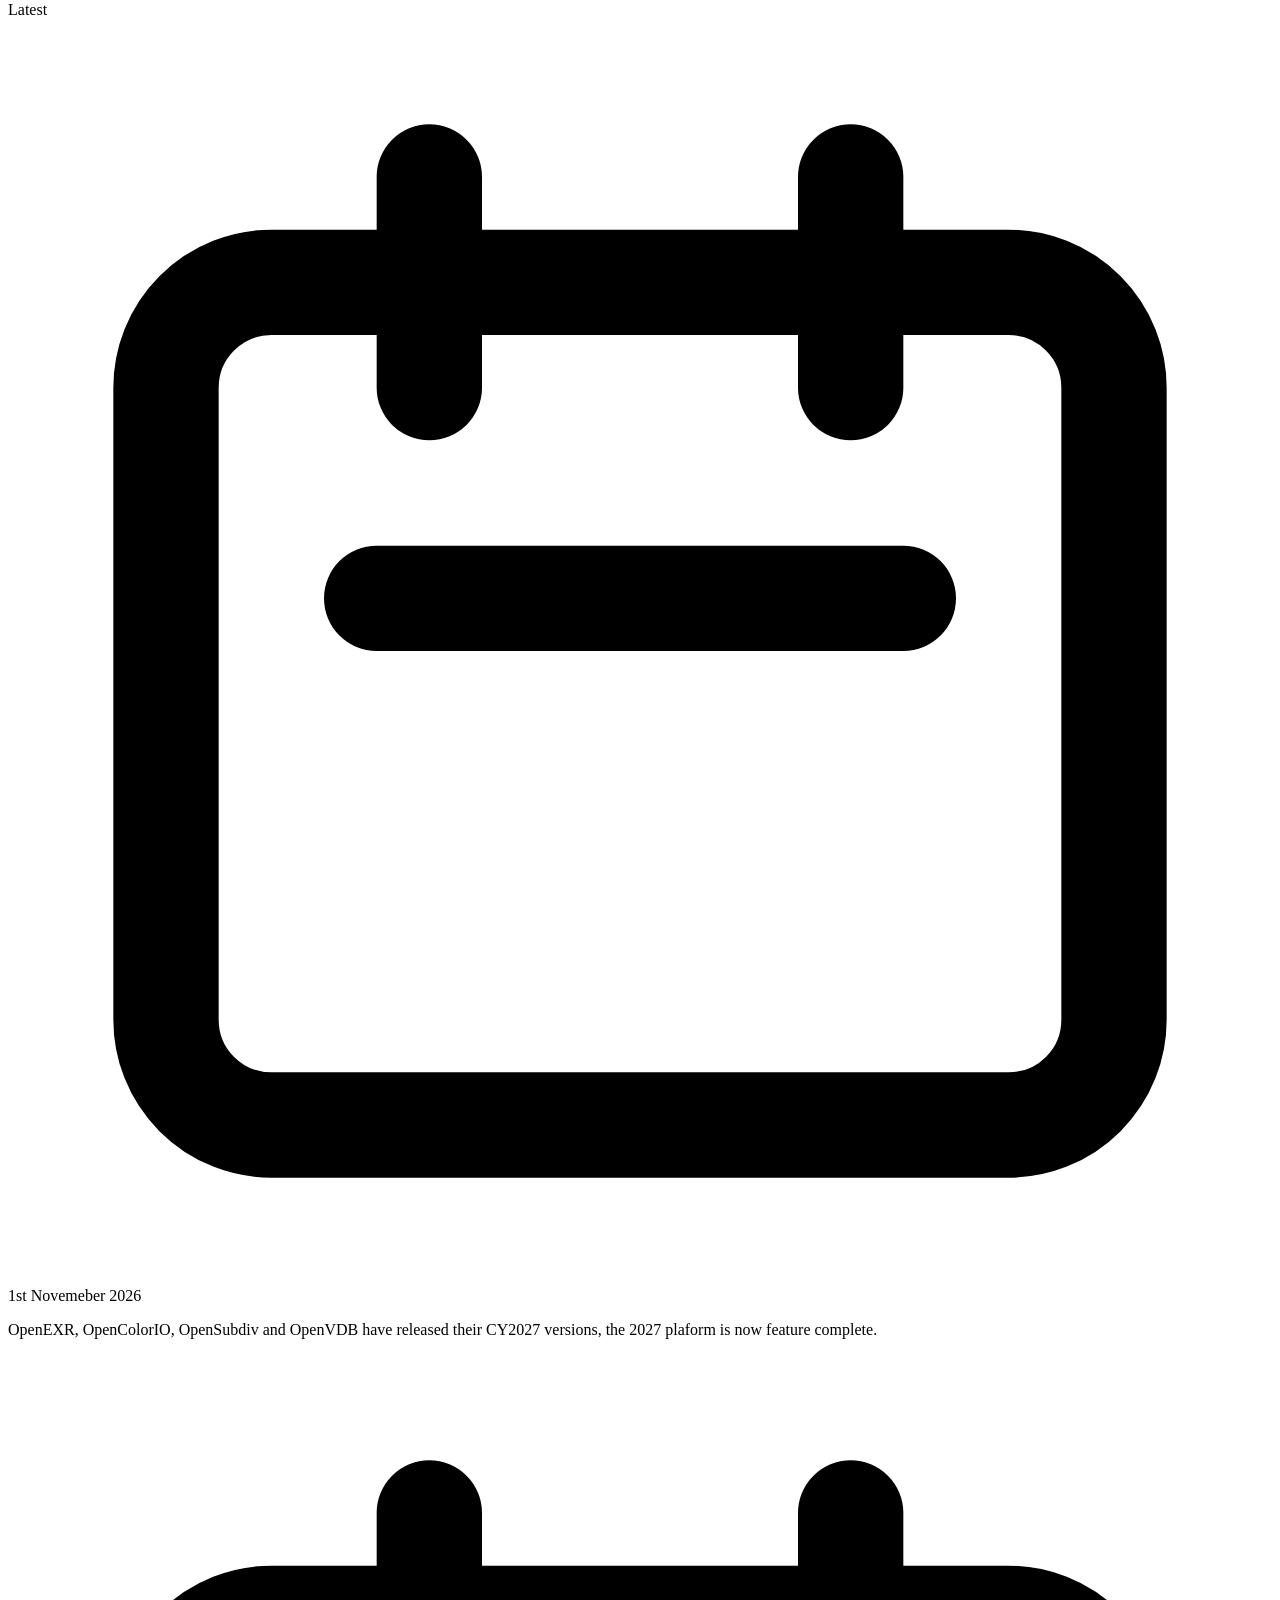
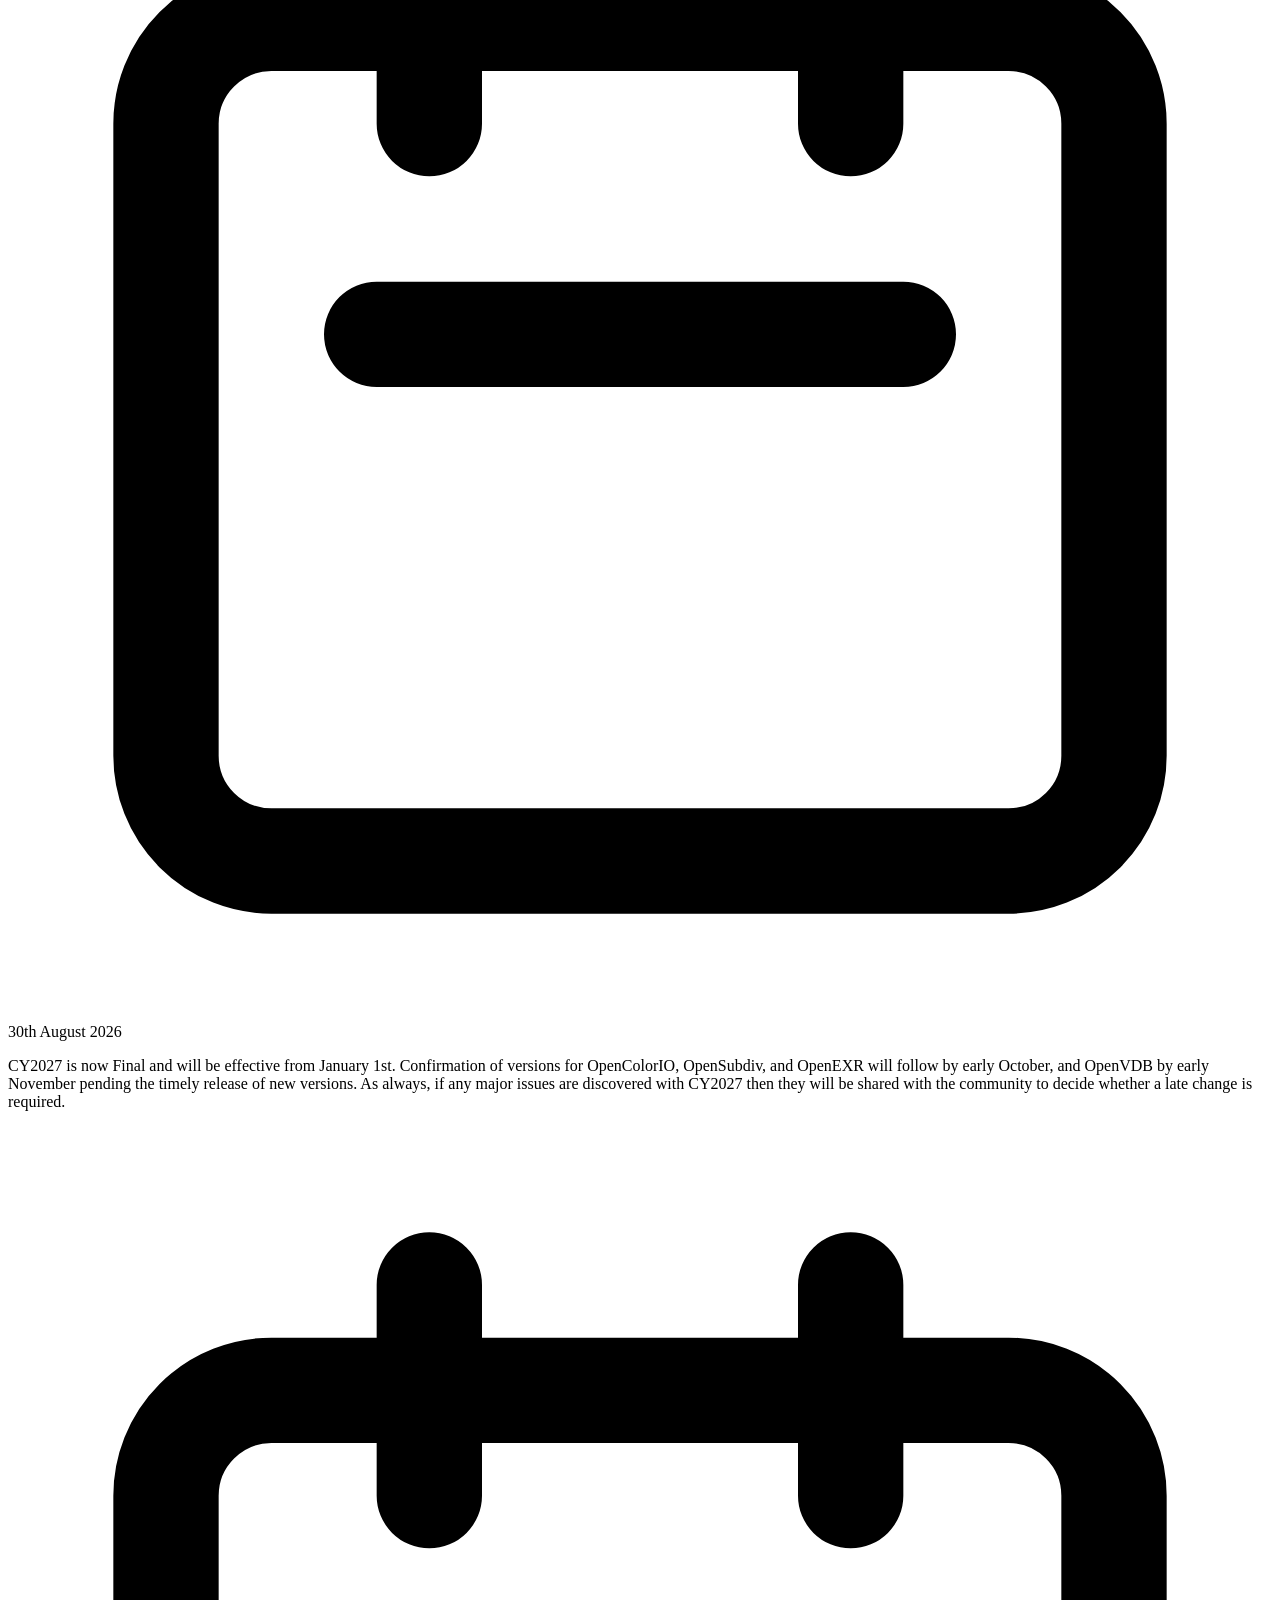
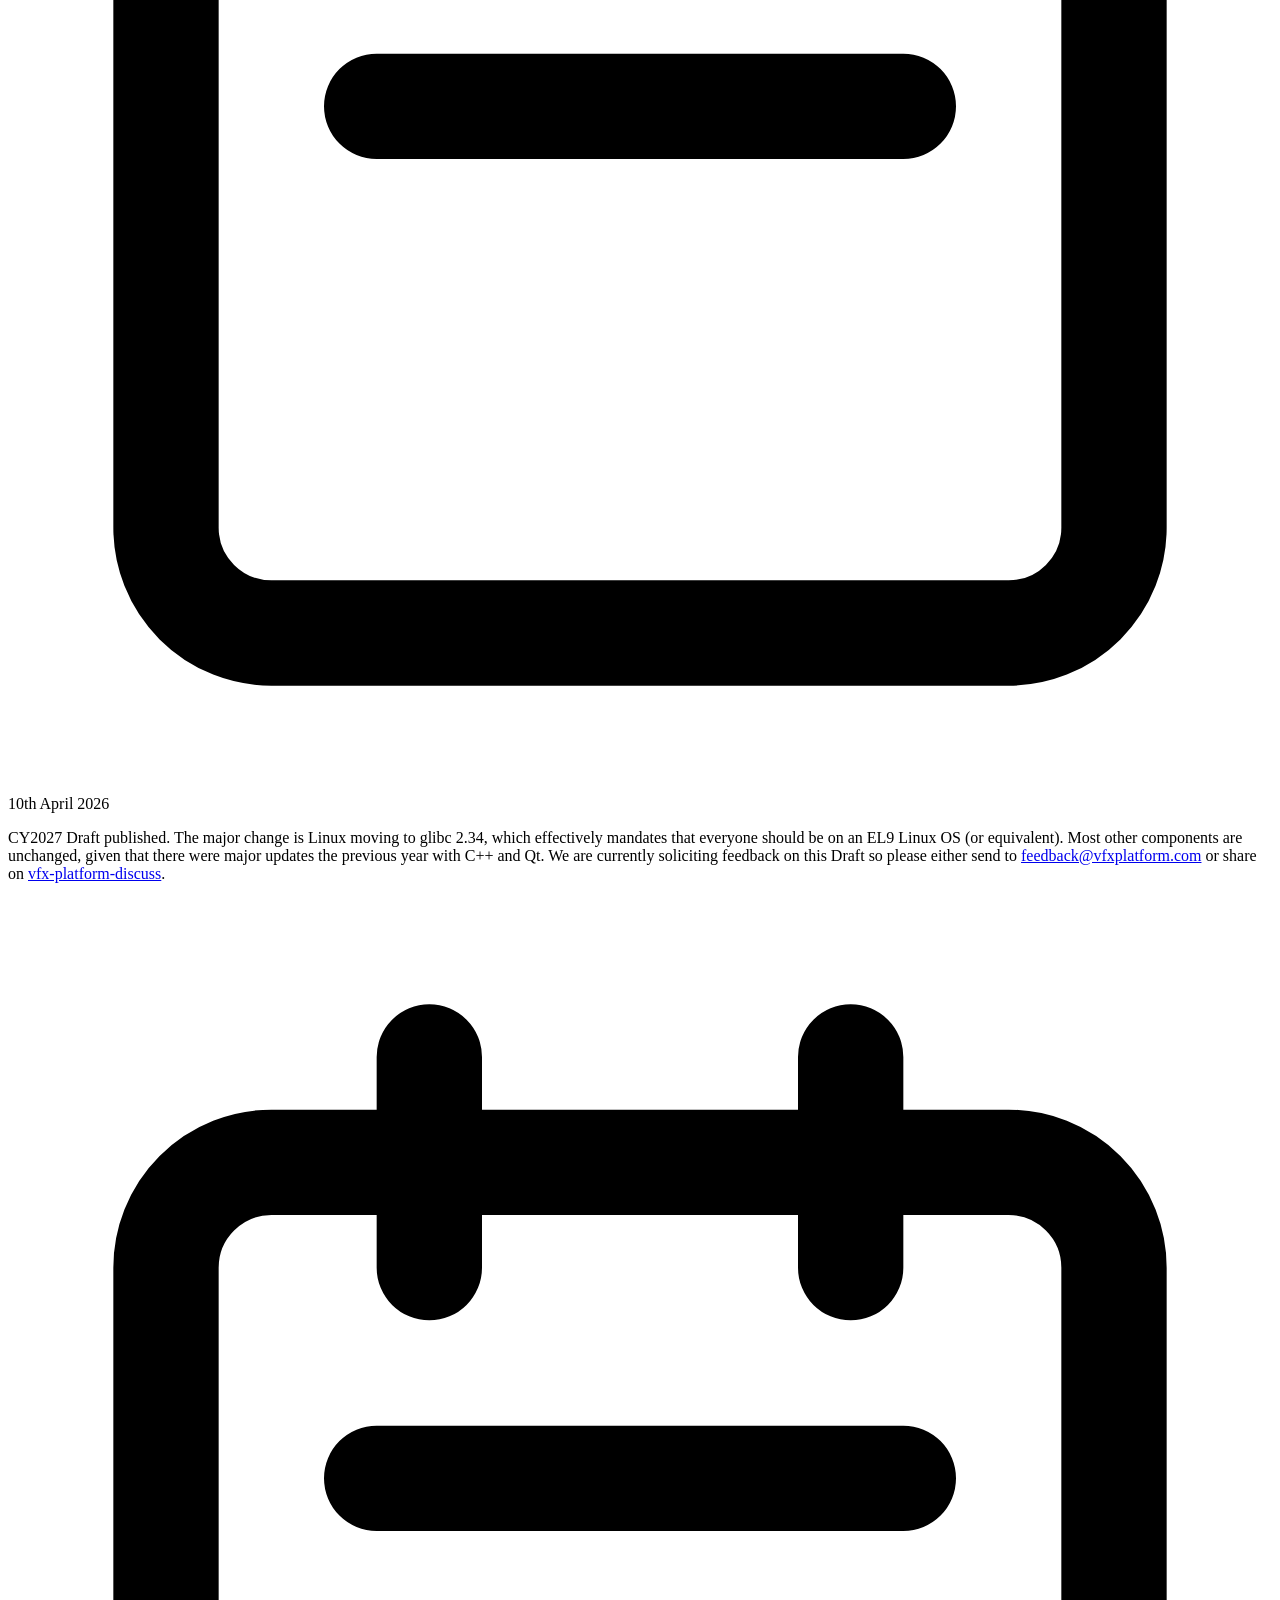
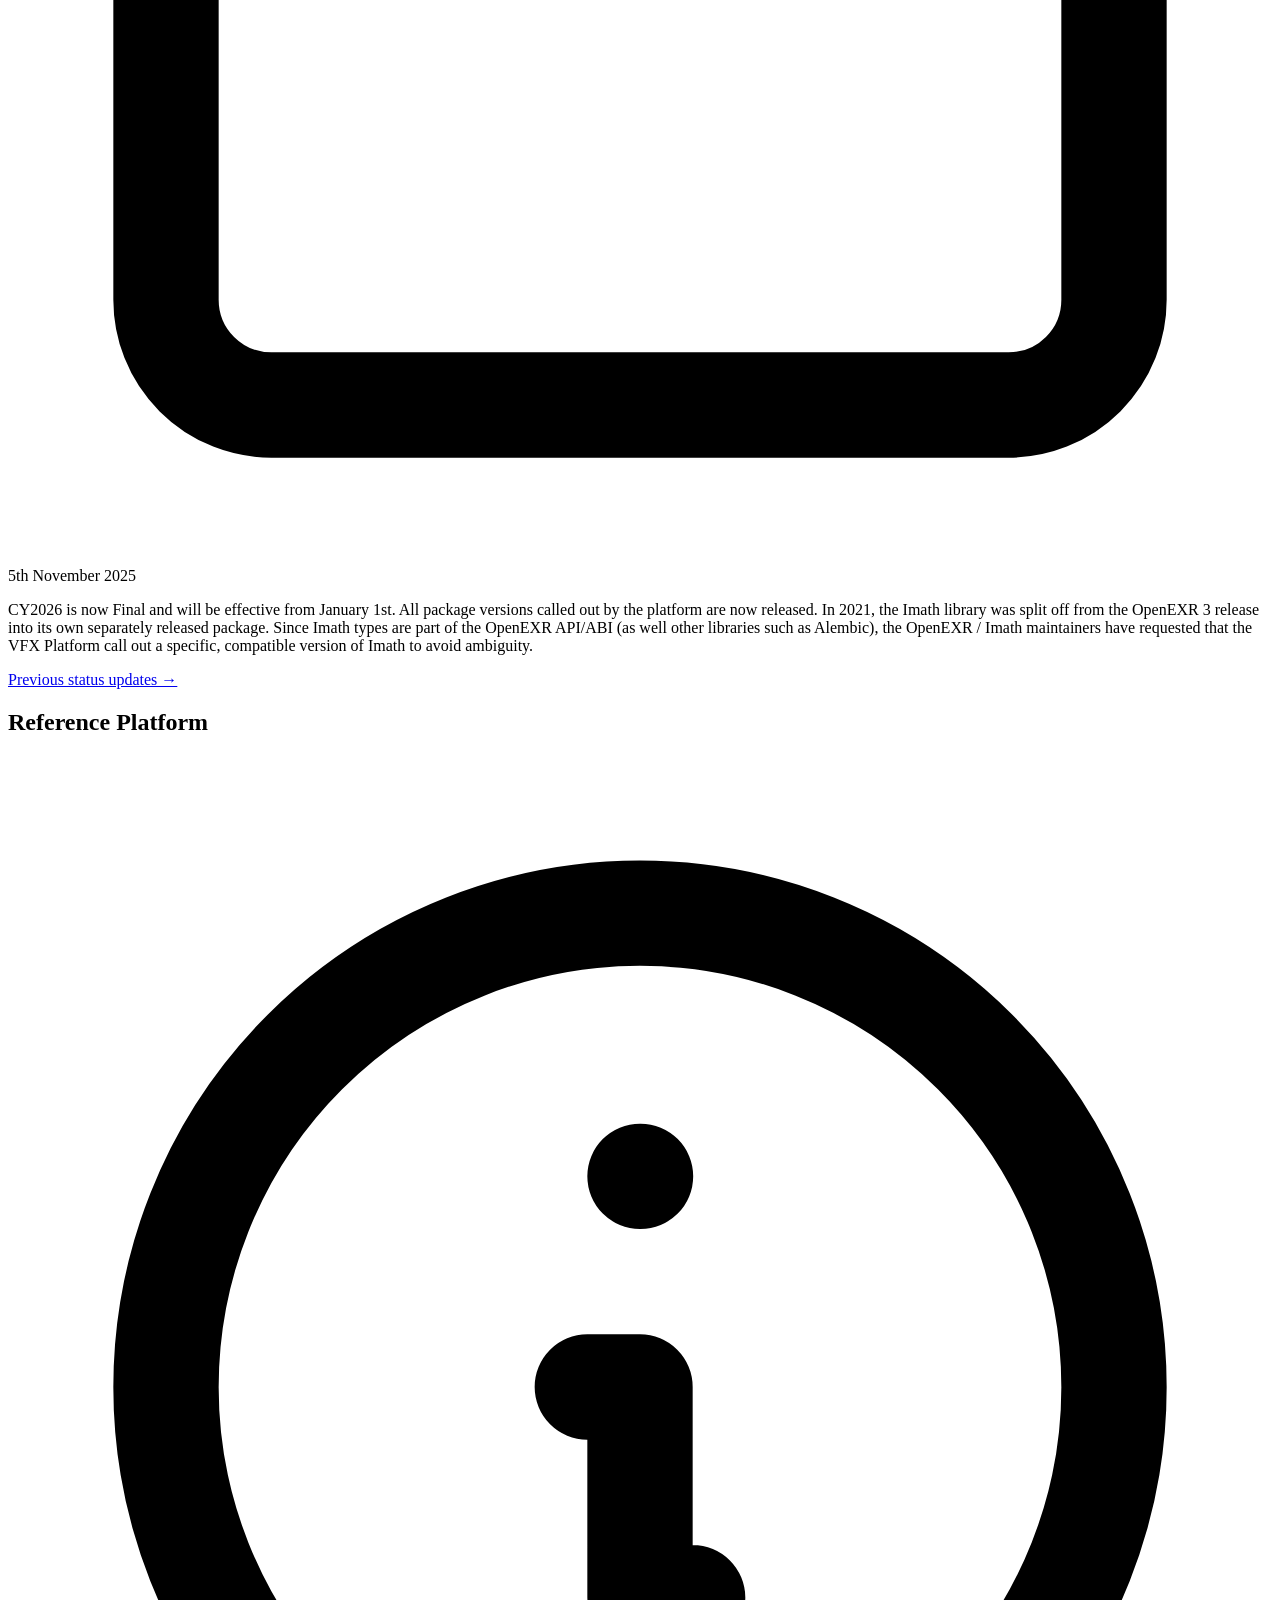
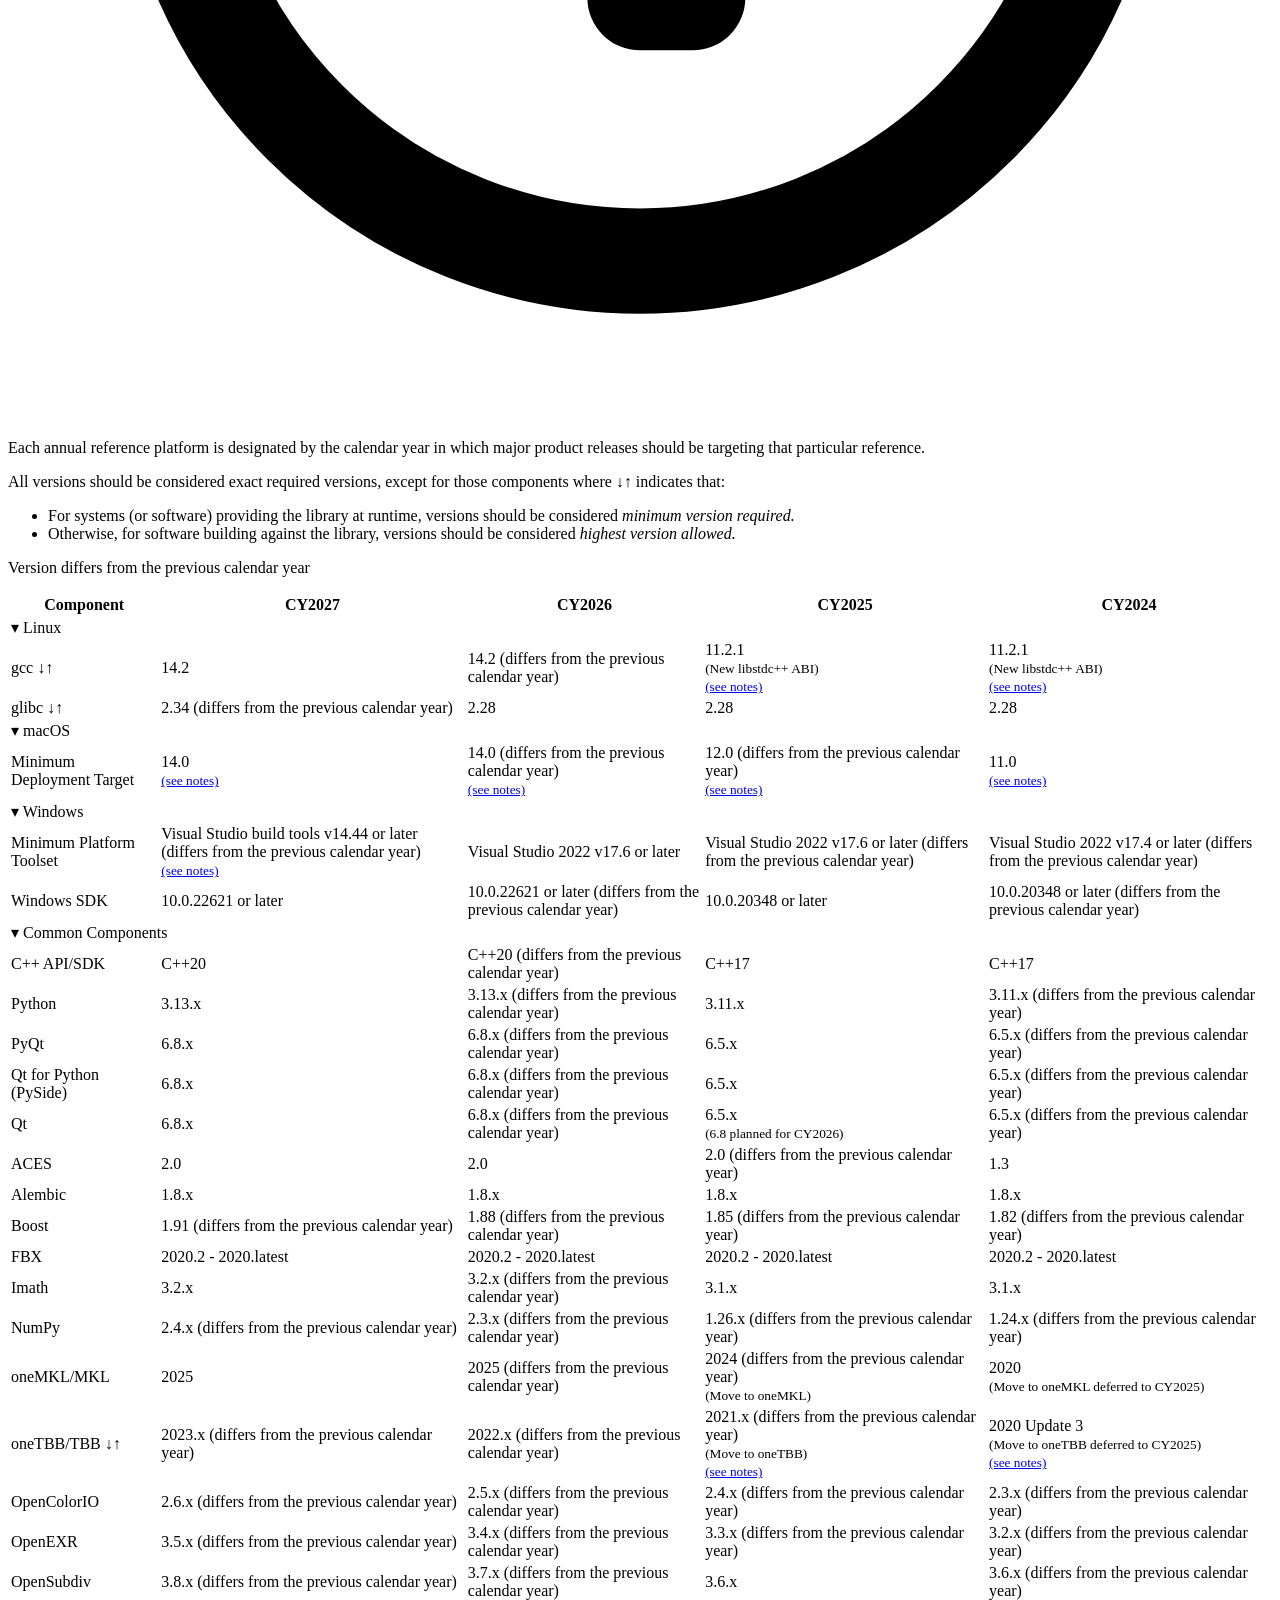
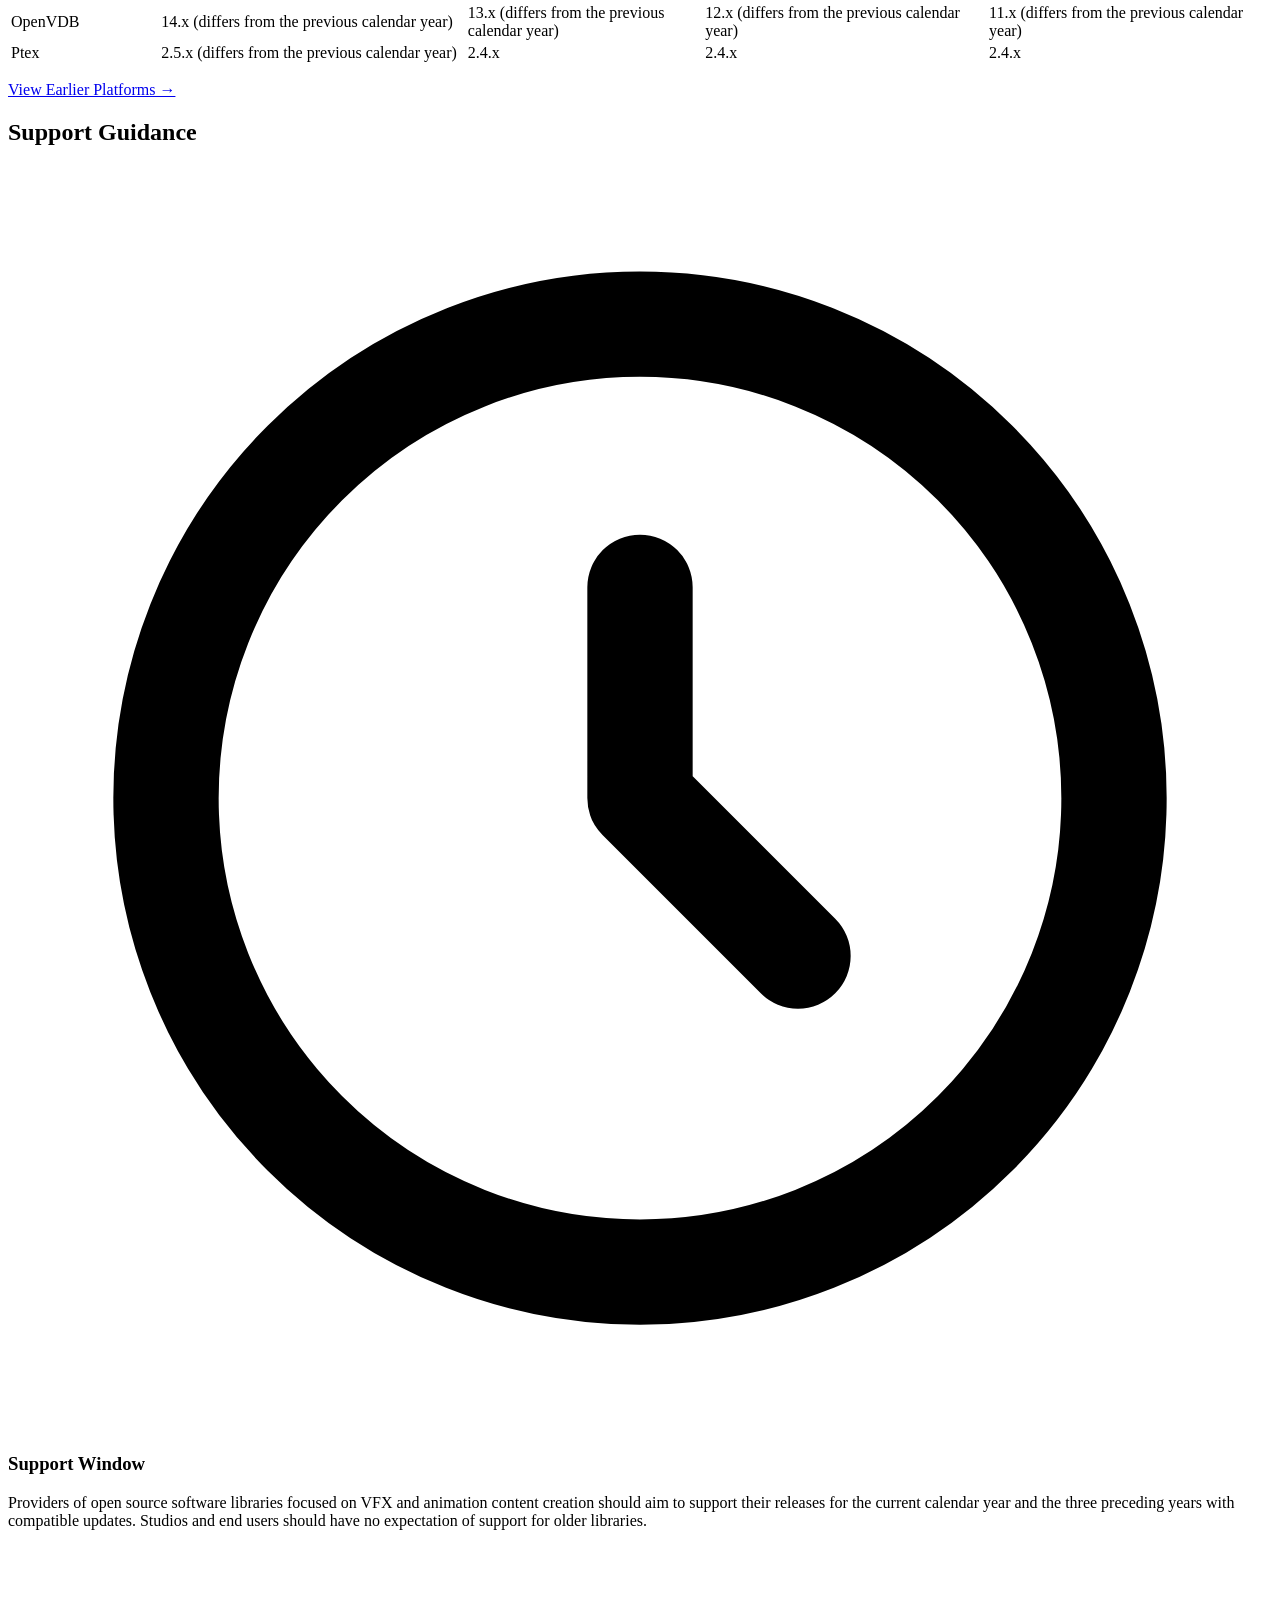
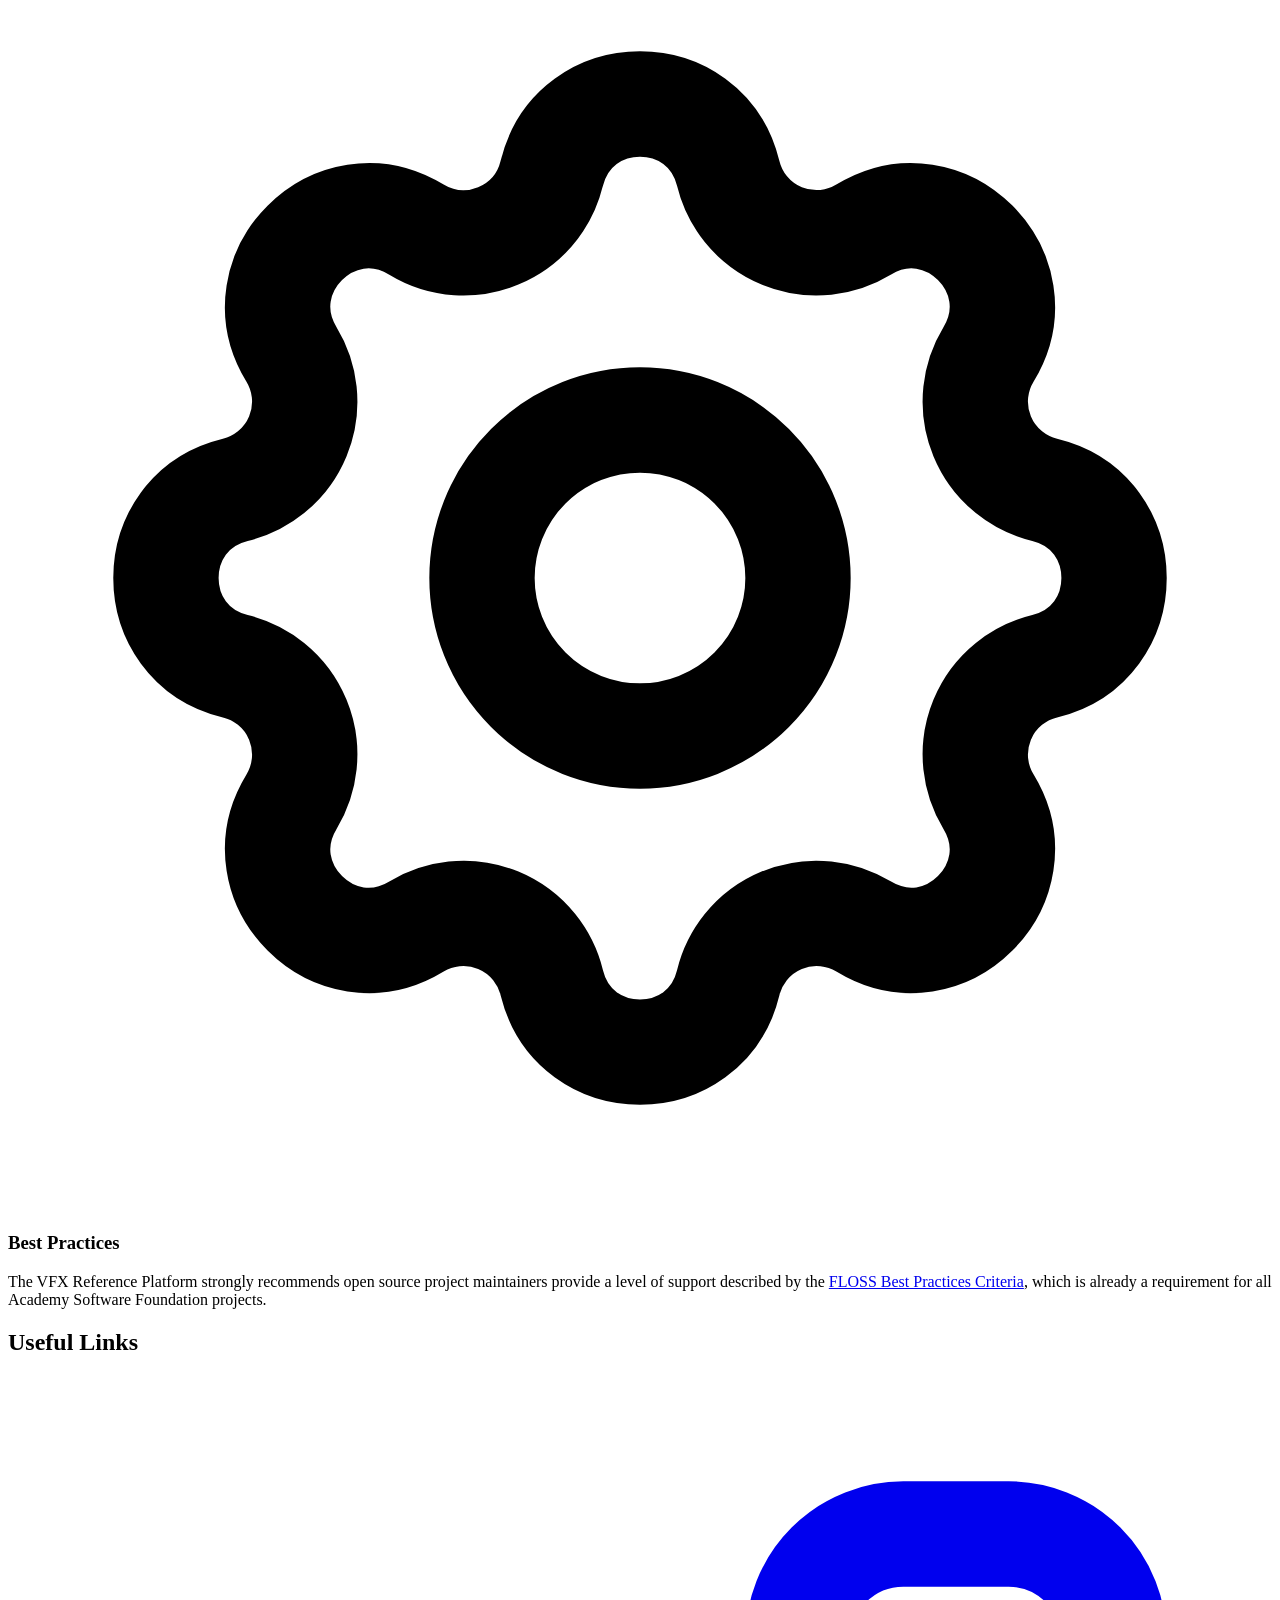
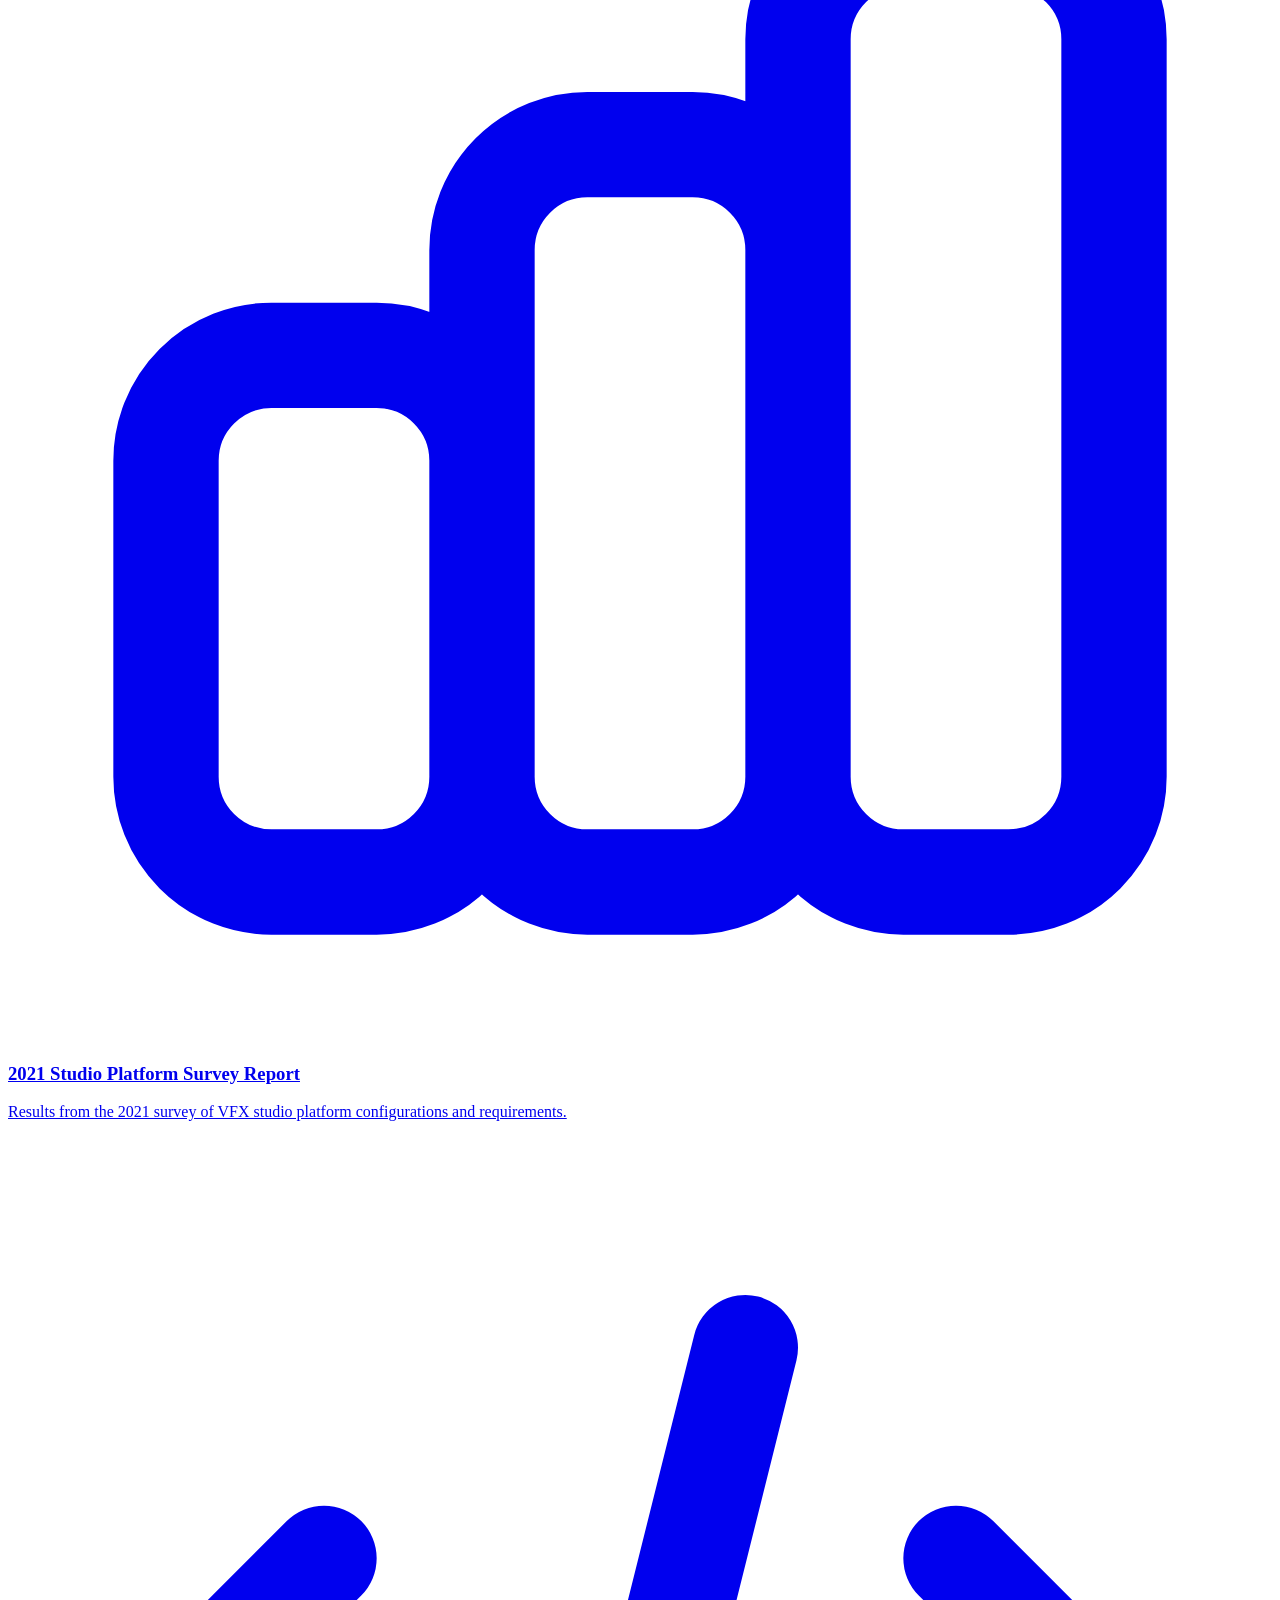
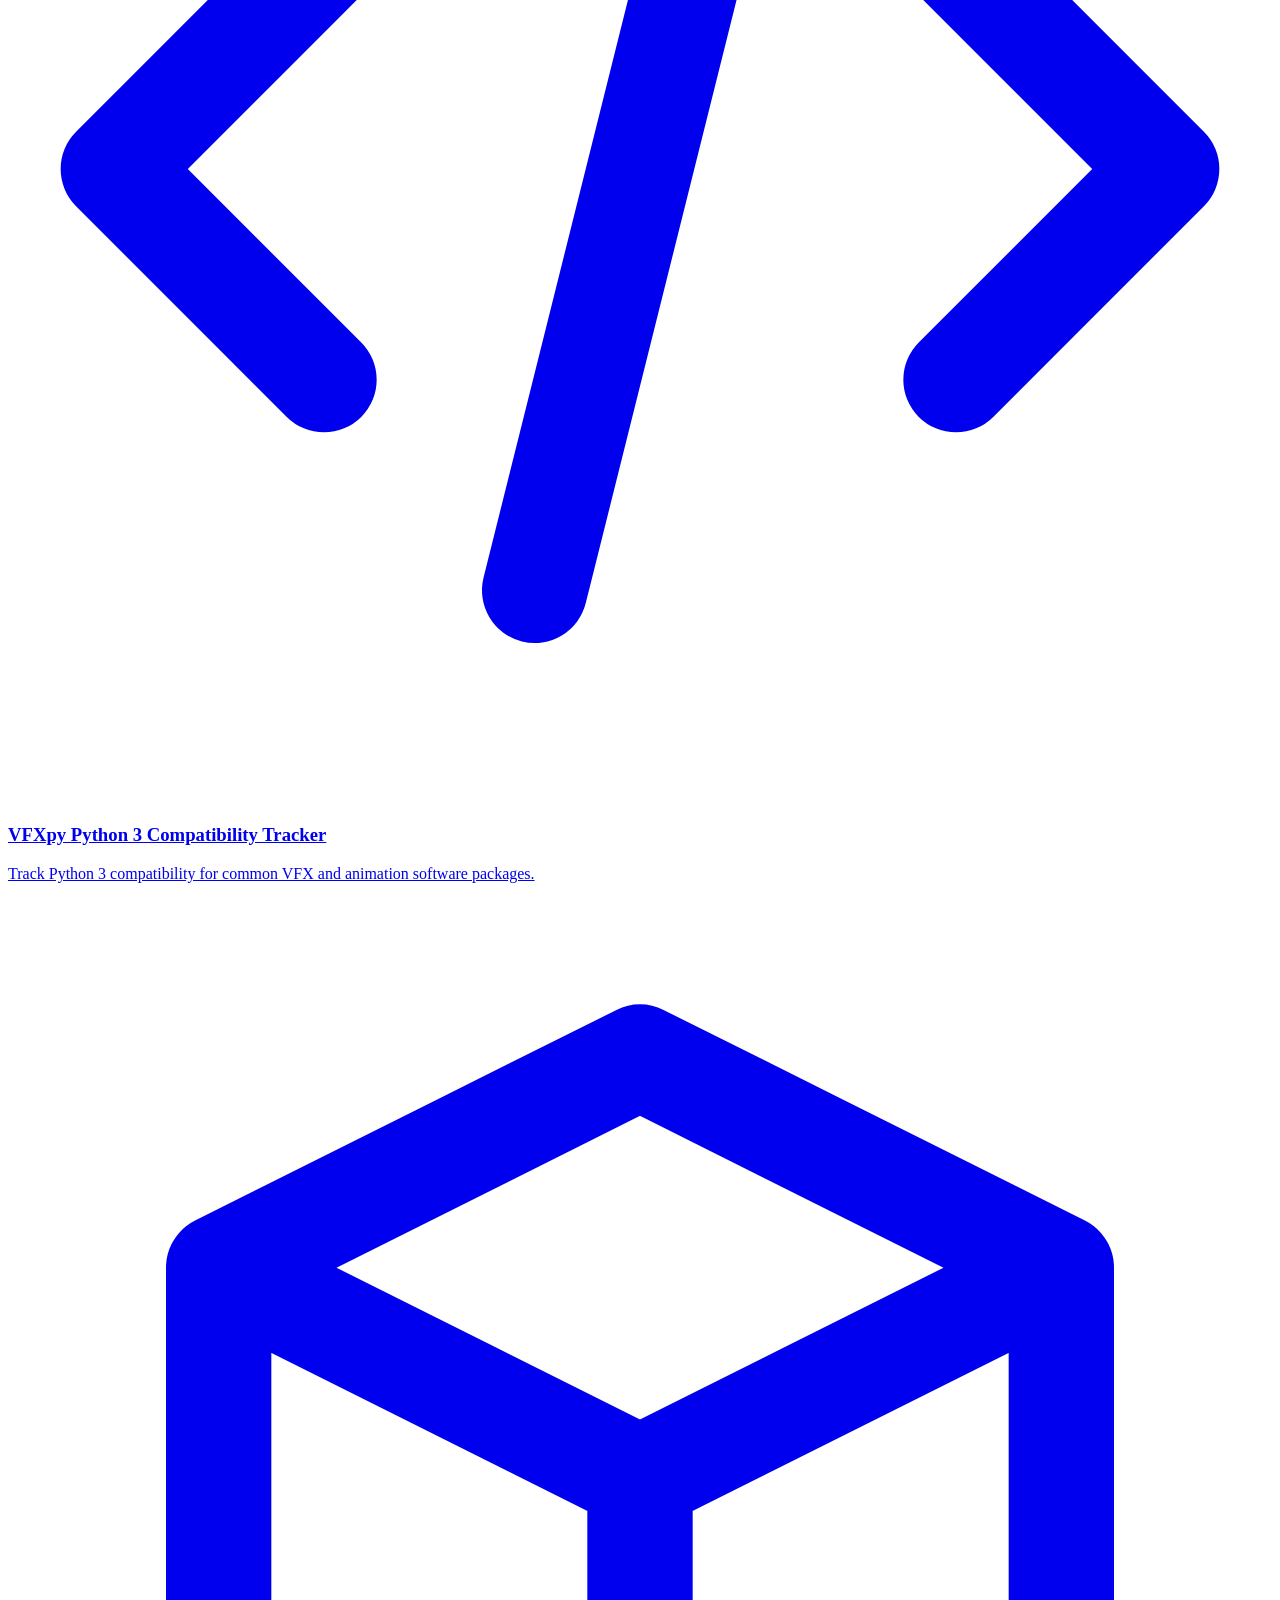
==== commit fb3442d9: "deploy: ves-tech/vfxplatform@975352b3f60fc8527b39c4d870f862b548d49619" ====
--- a/index.html
+++ b/index.html
@@ -297,11 +297,26 @@
         <svg class="w-4 h-4" fill="none" stroke="currentColor" viewBox="0 0 24 24" aria-hidden="true">
           <path stroke-linecap="round" stroke-linejoin="round" stroke-width="2" d="M8 7V3m8 4V3m-9 8h10M5 21h14a2 2 0 002-2V7a2 2 0 00-2-2H5a2 2 0 00-2 2v12a2 2 0 002 2z"/>
         </svg>
+        <time datetime="2026-11-01">1st Novemeber 2026</time>
+      </span>
+    </div>
+    <p class="text-gray-600 dark:text-gray-300 text-sm leading-relaxed">
+      OpenEXR, OpenColorIO, OpenSubdiv and OpenVDB have released their CY2027 versions, the 2027 plaform is now feature complete.
+    </p>
+  </div>
+  
+  <div class="border border-gray-200 dark:border-gray-700 rounded-lg p-5 bg-white dark:bg-gray-800/50">
+    <div class="flex items-center gap-3 mb-2">
+      
+      <span class="flex items-center gap-1.5 text-blue-600 dark:text-blue-400 text-sm">
+        <svg class="w-4 h-4" fill="none" stroke="currentColor" viewBox="0 0 24 24" aria-hidden="true">
+          <path stroke-linecap="round" stroke-linejoin="round" stroke-width="2" d="M8 7V3m8 4V3m-9 8h10M5 21h14a2 2 0 002-2V7a2 2 0 00-2-2H5a2 2 0 00-2 2v12a2 2 0 002 2z"/>
+        </svg>
         <time datetime="2026-08-30">30th August 2026</time>
       </span>
     </div>
     <p class="text-gray-600 dark:text-gray-300 text-sm leading-relaxed">
-      CY2027 is now Final and will be effective from January 1st.  Confirmation of versions for OpenColorIO, Opensubdiv, and OpenEXR will follow by early October, and OpenVDB by early November pending the timely release of new versions. As always, if any major issues are discovered with CY2027 then they will be shared with the community to decide whether a late change is required.
+      CY2027 is now Final and will be effective from January 1st.  Confirmation of versions for OpenColorIO, OpenSubdiv, and OpenEXR will follow by early October, and OpenVDB by early November pending the timely release of new versions. As always, if any major issues are discovered with CY2027 then they will be shared with the community to decide whether a late change is required.
     </p>
   </div>
   
@@ -332,21 +347,6 @@
     </div>
     <p class="text-gray-600 dark:text-gray-300 text-sm leading-relaxed">
       CY2026 is now Final and will be effective from January 1st. All package versions called out by the platform are now released. In 2021, the Imath library was split off from the OpenEXR 3 release into its own separately released package. Since Imath types are part of the OpenEXR API/ABI (as well other libraries such as Alembic), the OpenEXR / Imath maintainers have requested that the VFX Platform call out a specific, compatible version of Imath to avoid ambiguity.
-    </p>
-  </div>
-  
-  <div class="border border-gray-200 dark:border-gray-700 rounded-lg p-5 bg-white dark:bg-gray-800/50">
-    <div class="flex items-center gap-3 mb-2">
-      
-      <span class="flex items-center gap-1.5 text-blue-600 dark:text-blue-400 text-sm">
-        <svg class="w-4 h-4" fill="none" stroke="currentColor" viewBox="0 0 24 24" aria-hidden="true">
-          <path stroke-linecap="round" stroke-linejoin="round" stroke-width="2" d="M8 7V3m8 4V3m-9 8h10M5 21h14a2 2 0 002-2V7a2 2 0 00-2-2H5a2 2 0 00-2 2v12a2 2 0 002 2z"/>
-        </svg>
-        <time datetime="2025-05-07">7th May 2025</time>
-      </span>
-    </div>
-    <p class="text-gray-600 dark:text-gray-300 text-sm leading-relaxed">
-      CY2026 Draft published, with a number of significant changes to gcc, glibc, and Qt. We are currently soliciting feedback on this Draft so please either send to <a href="mailto:feedback@vfxplatform.com">feedback@vfxplatform.com</a> or share on <a href="https://groups.google.com/g/vfx-platform-discuss">vfx-platform-discuss</a>.
     </p>
   </div>
   
@@ -1863,8 +1863,6 @@
                   
                     <span class="version-value font-mono">2.6.x<span class="version-change-marker" aria-hidden="true"></span><span class="sr-only"> (differs from the previous calendar year)</span></span>
                     
-                      <br><small class="text-gray-500 dark:text-gray-400">(Release expected by Oct 1st)</small>
-                    
                     
                   
                 </td>
@@ -1938,8 +1936,6 @@
                   
                     <span class="version-value font-mono">3.5.x<span class="version-change-marker" aria-hidden="true"></span><span class="sr-only"> (differs from the previous calendar year)</span></span>
                     
-                      <br><small class="text-gray-500 dark:text-gray-400">(Release expected by Oct 1st)</small>
-                    
                     
                   
                 </td>
@@ -2013,8 +2009,6 @@
                   
                     <span class="version-value font-mono">3.8.x<span class="version-change-marker" aria-hidden="true"></span><span class="sr-only"> (differs from the previous calendar year)</span></span>
                     
-                      <br><small class="text-gray-500 dark:text-gray-400">(Release expected by Oct 1st)</small>
-                    
                     
                   
                 </td>
@@ -2087,8 +2081,6 @@
                 <td class="text-sm">
                   
                     <span class="version-value font-mono">14.x<span class="version-change-marker" aria-hidden="true"></span><span class="sr-only"> (differs from the previous calendar year)</span></span>
-                    
-                      <br><small class="text-gray-500 dark:text-gray-400">(Release expected by Nov 1st)</small>
                     
                     
                   
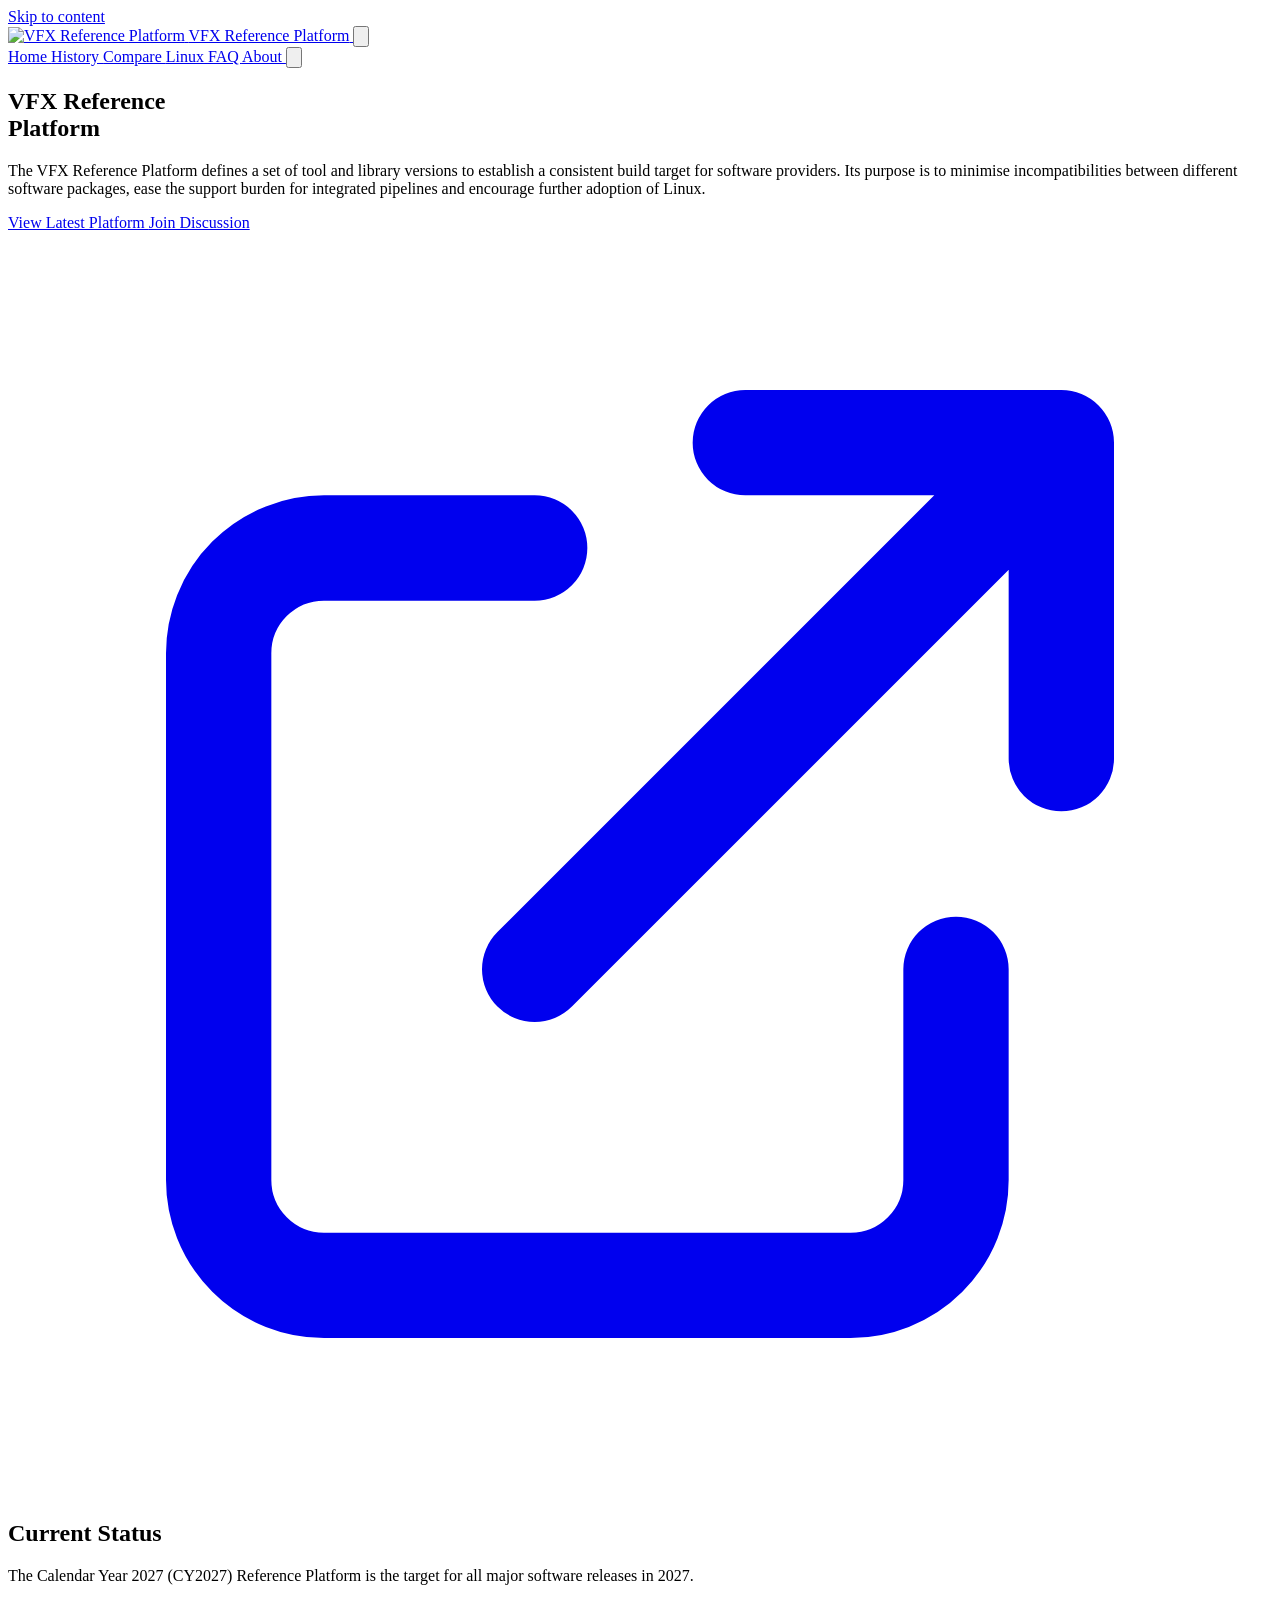
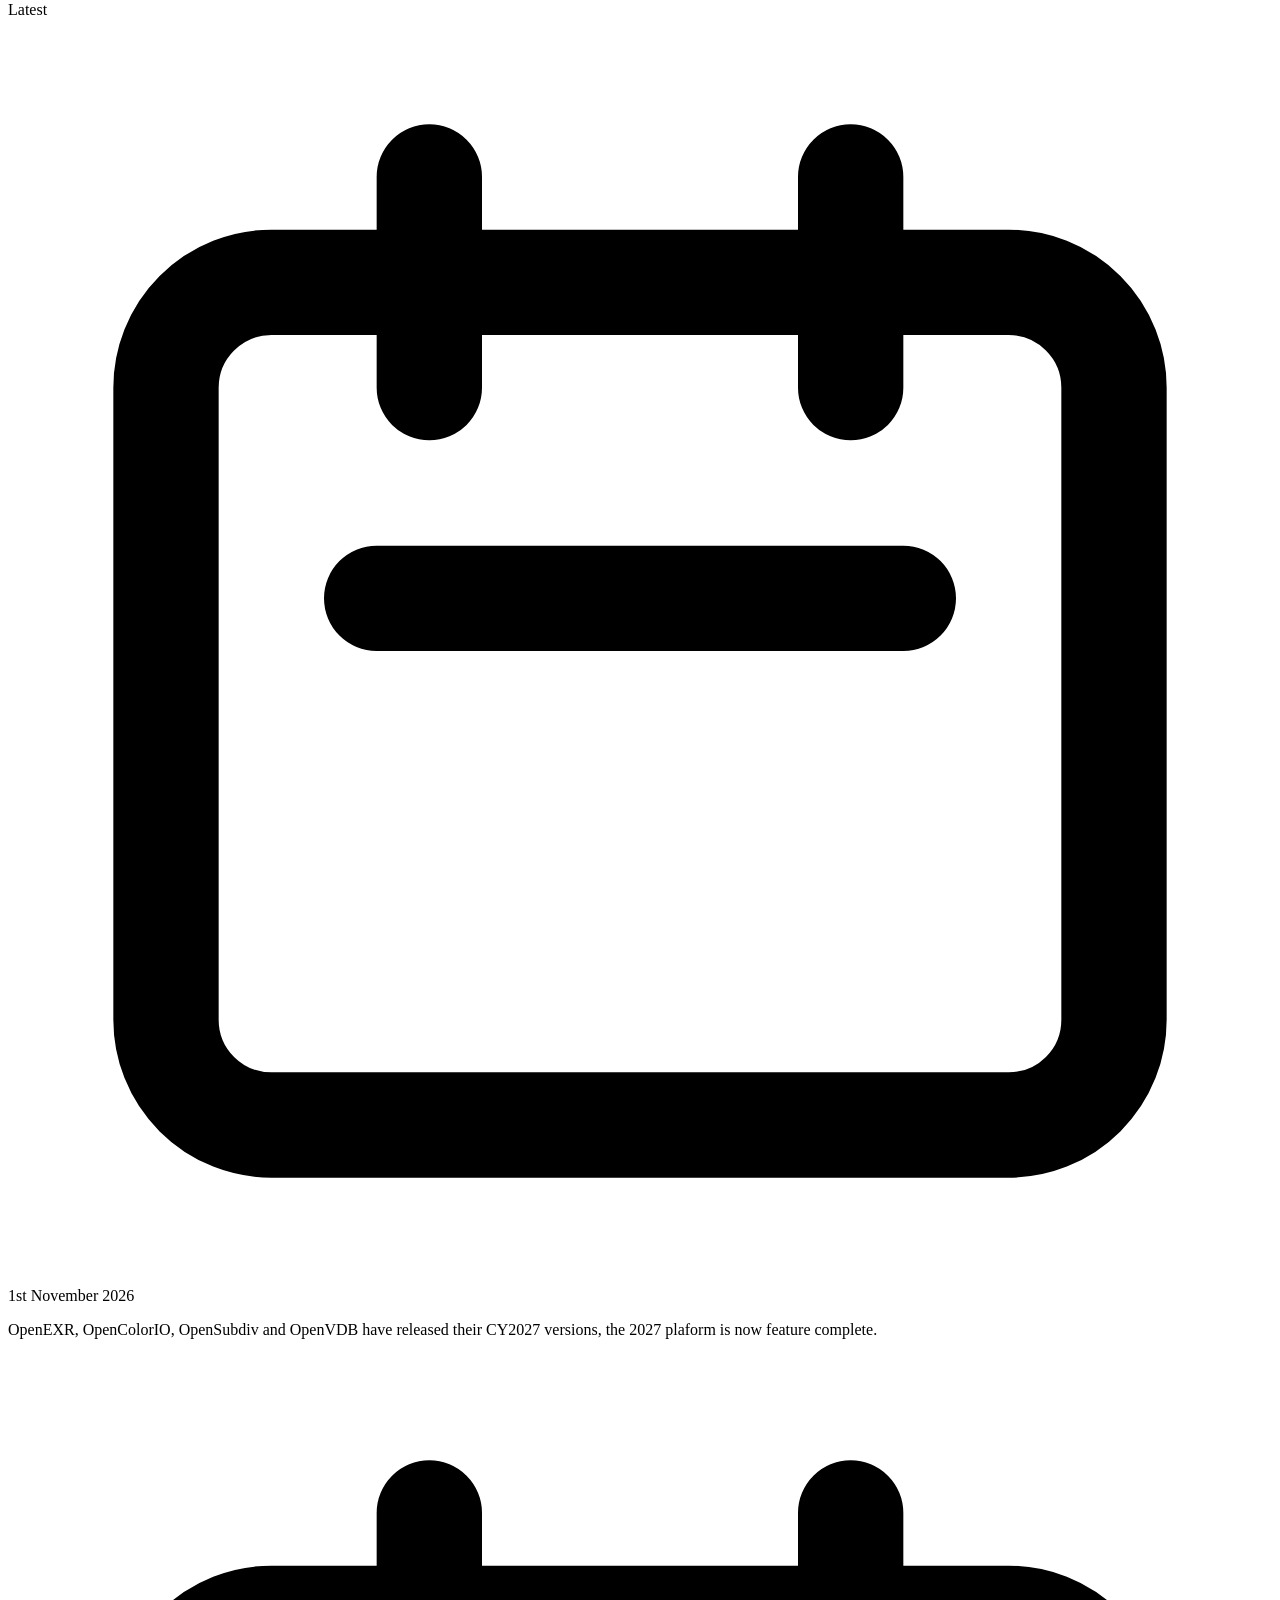
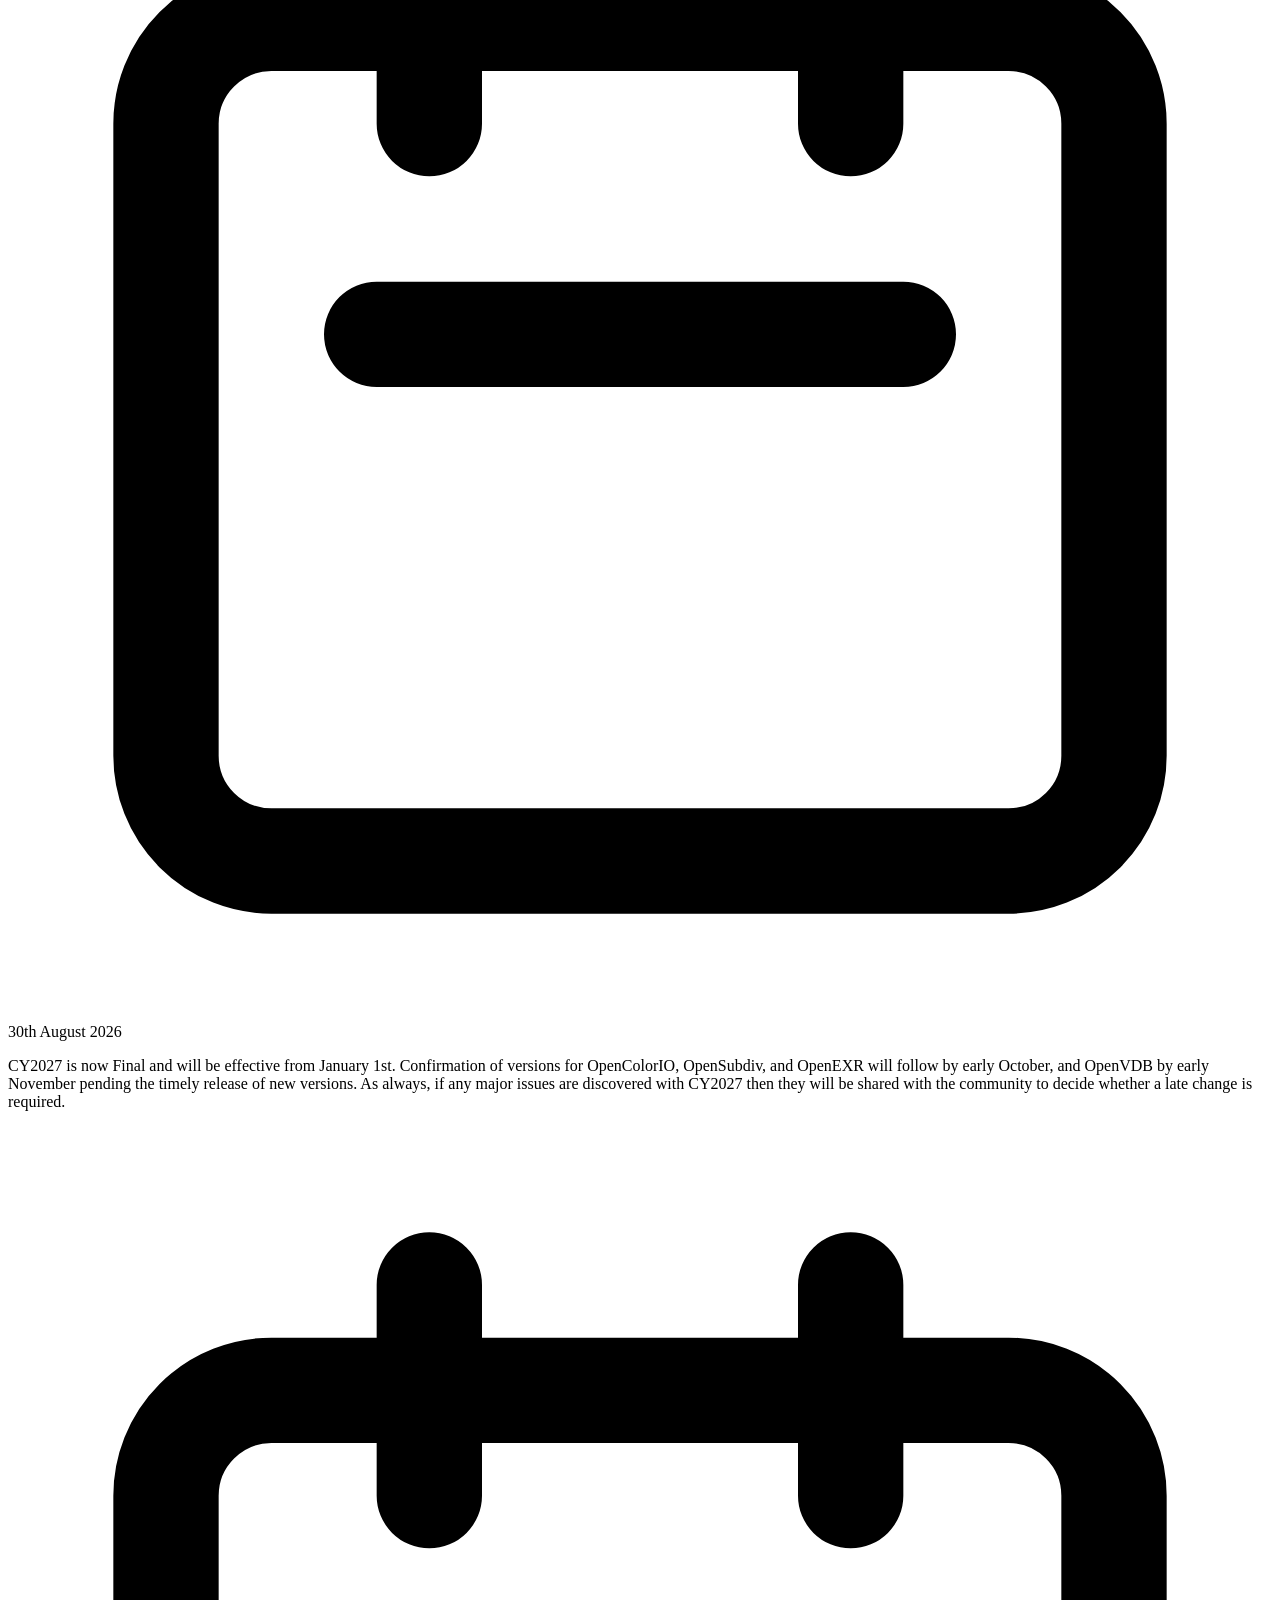
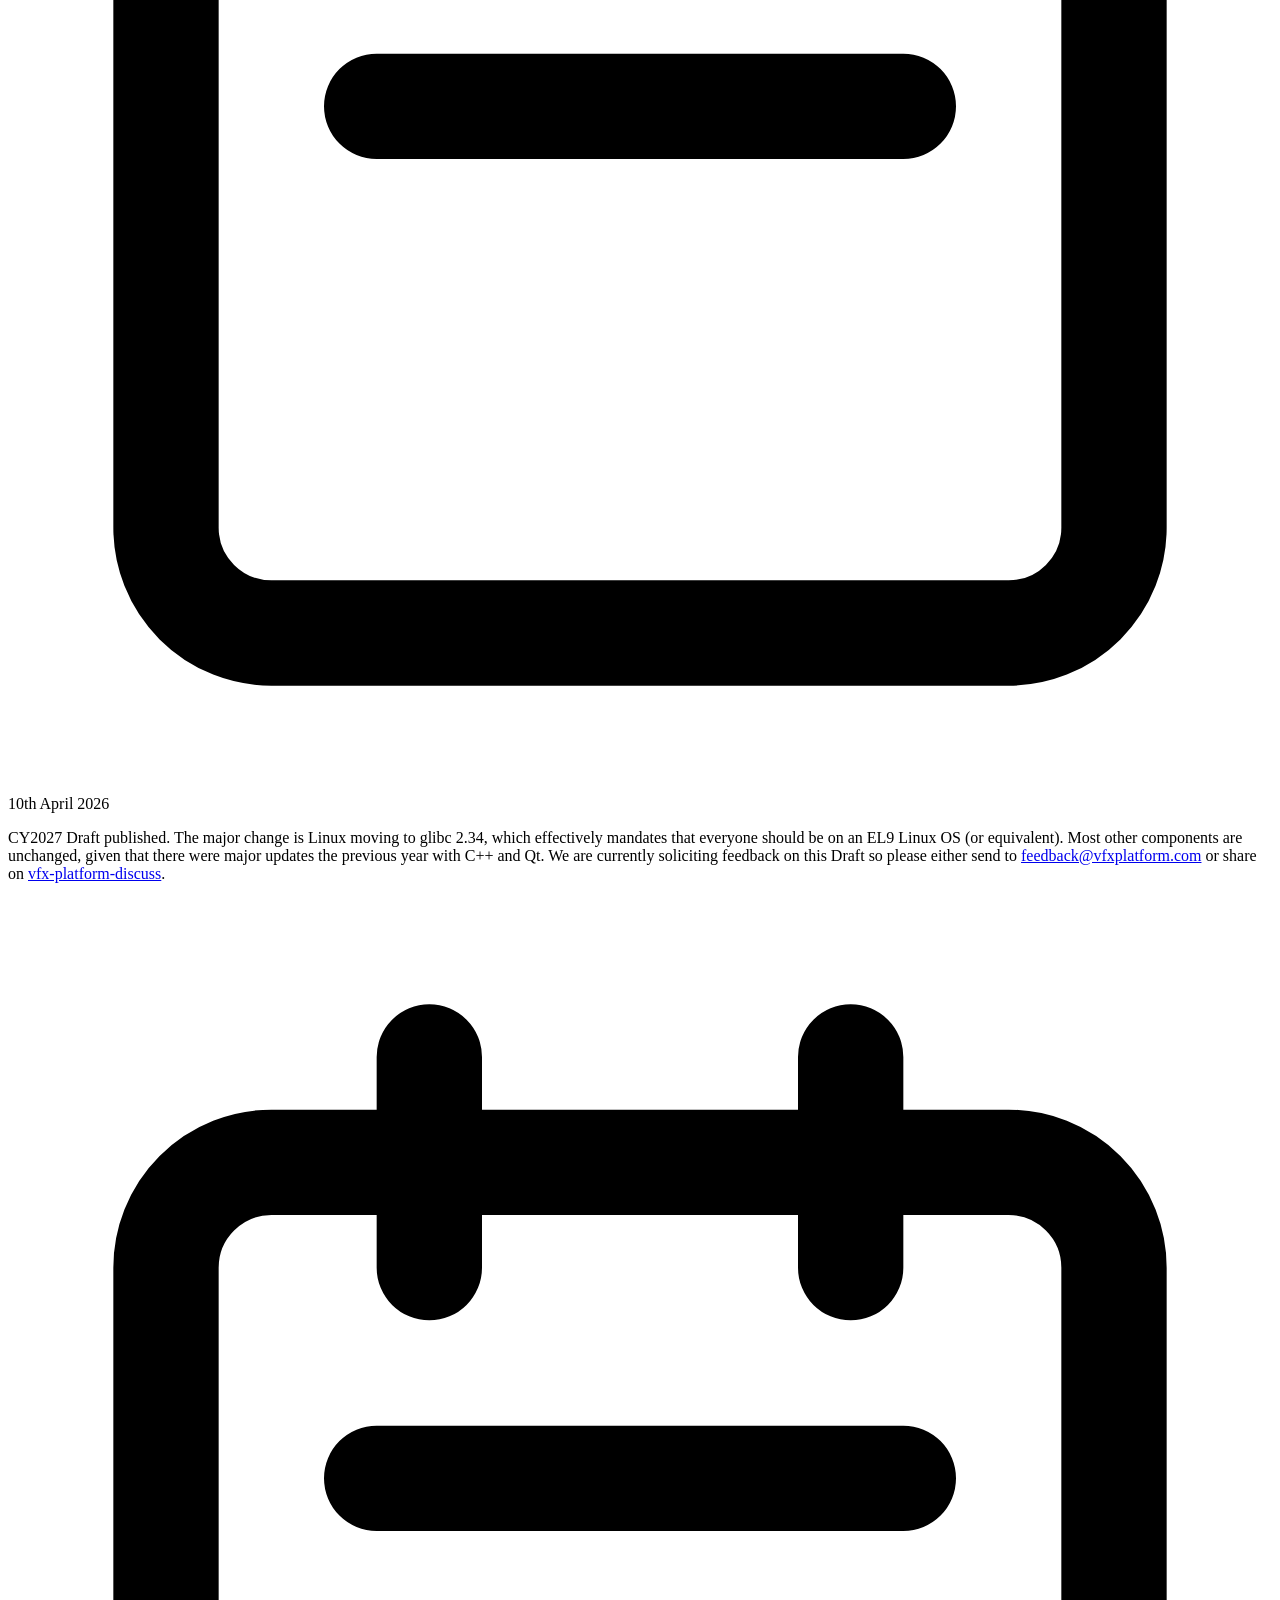
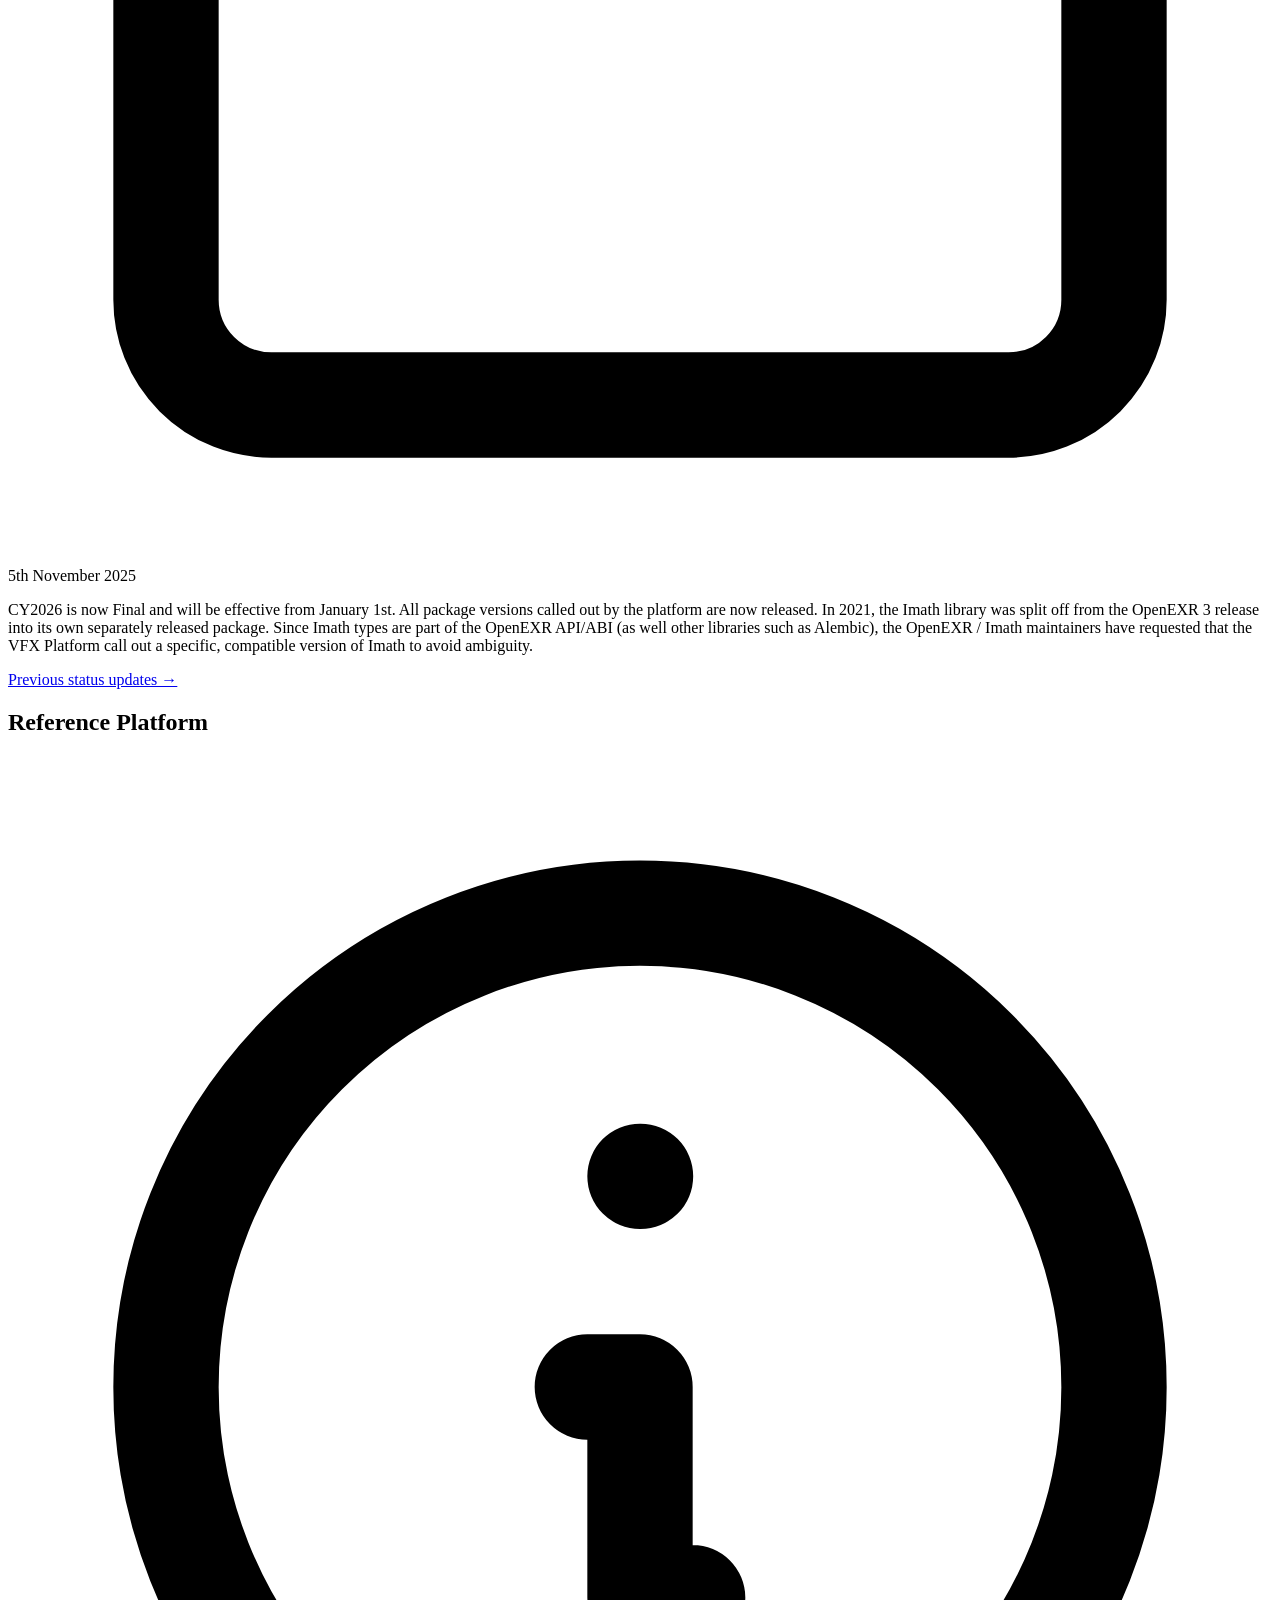
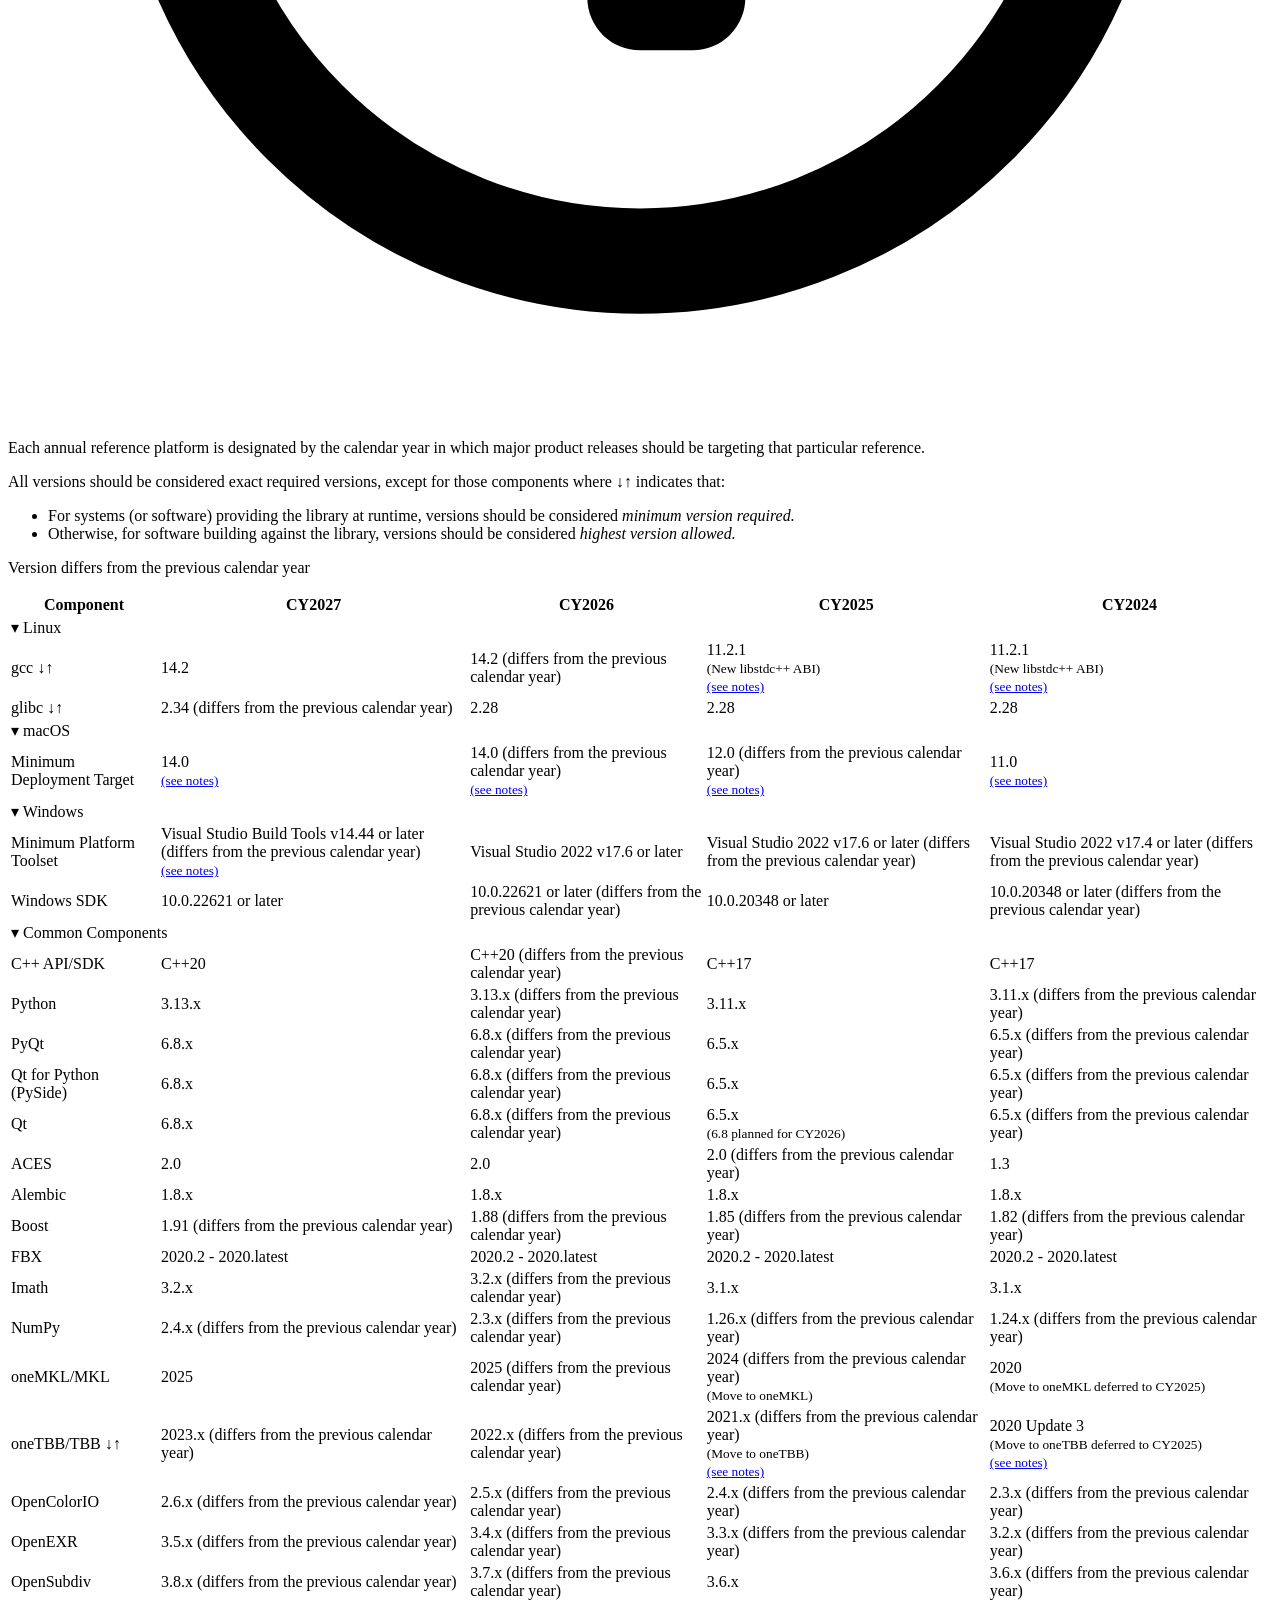
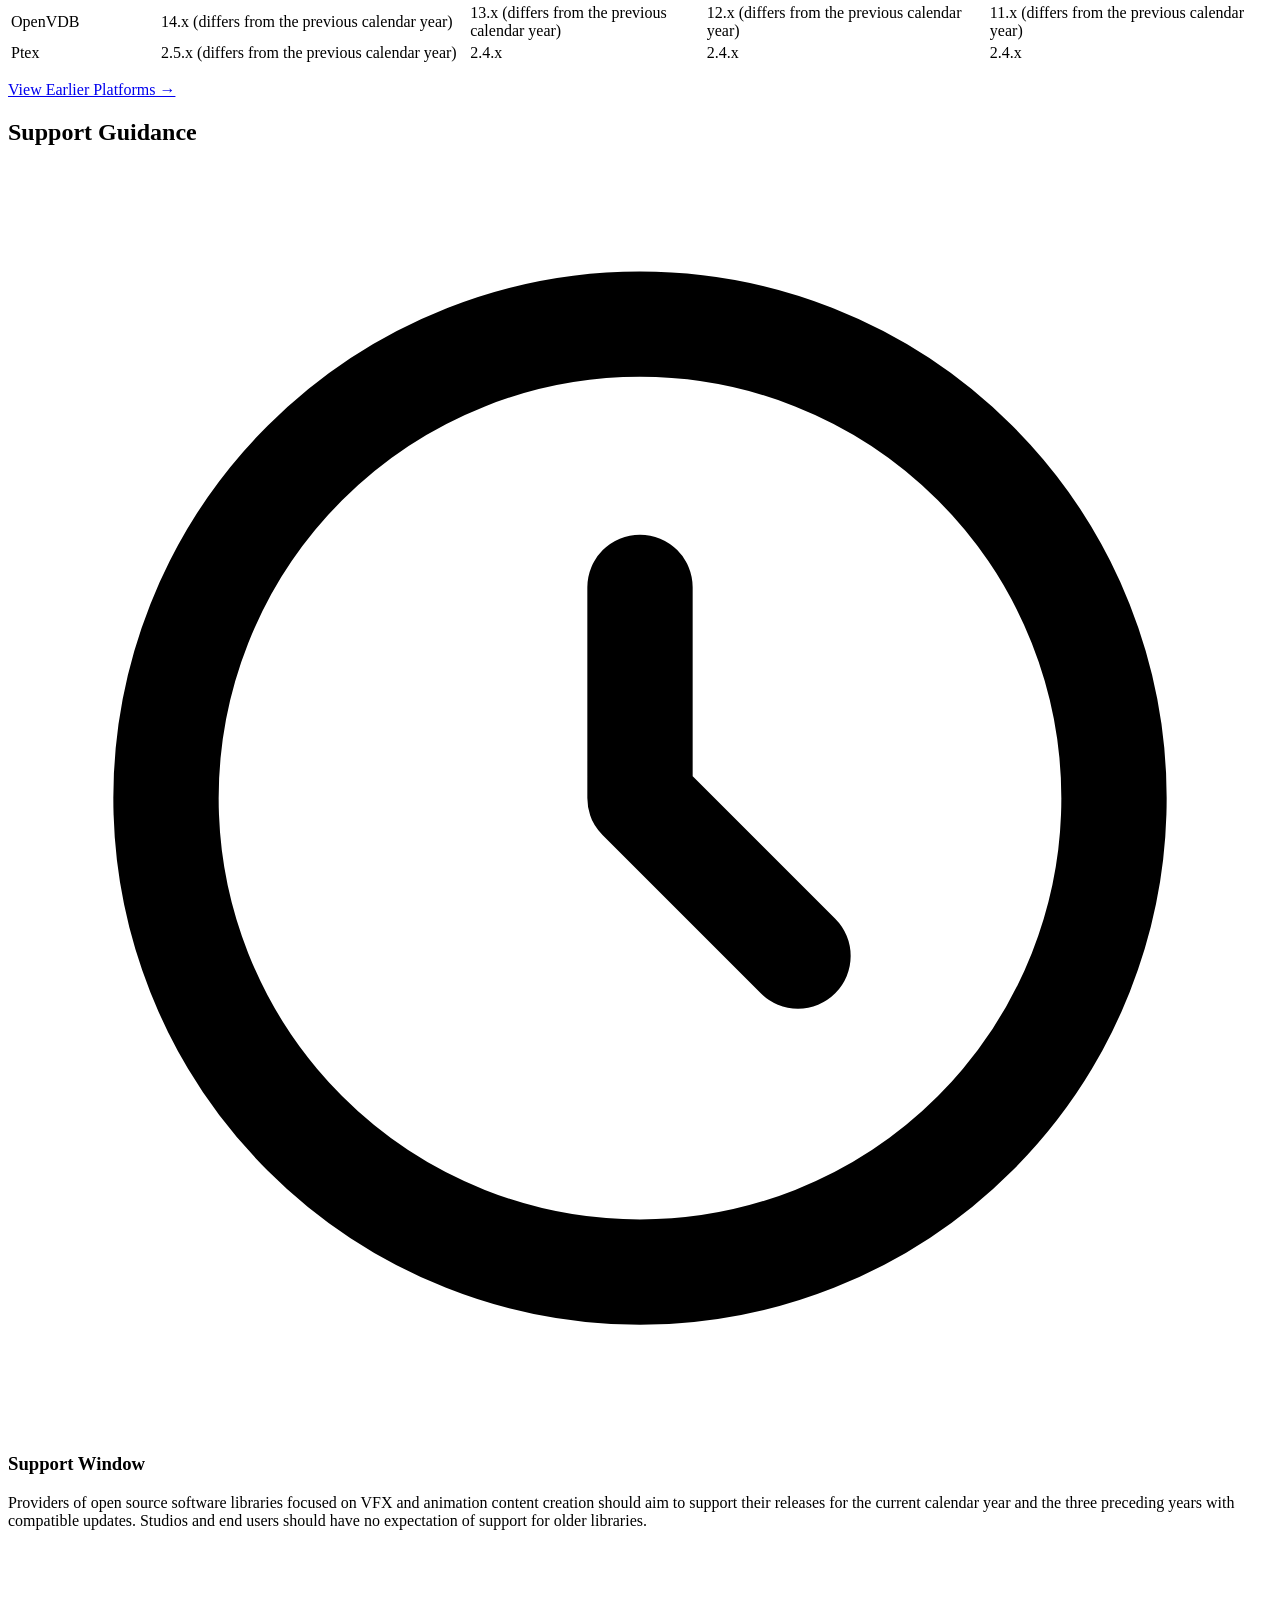
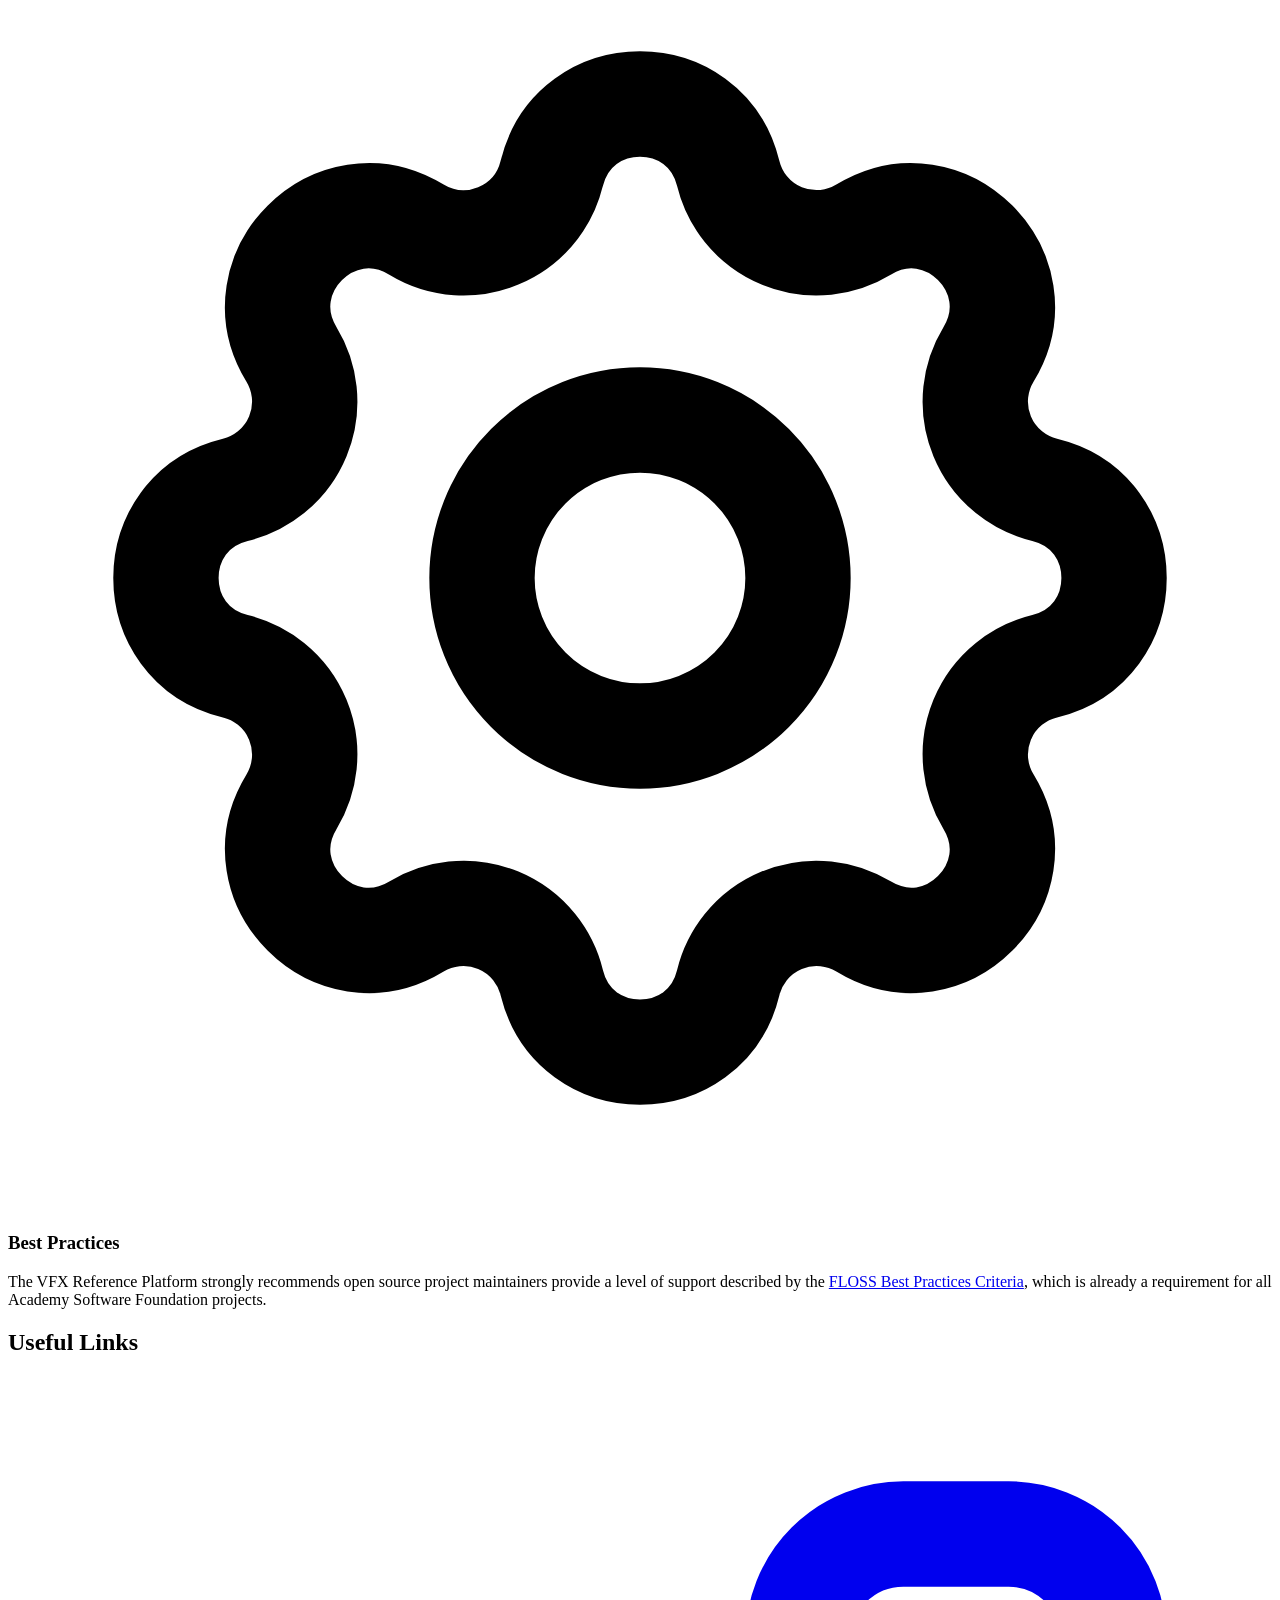
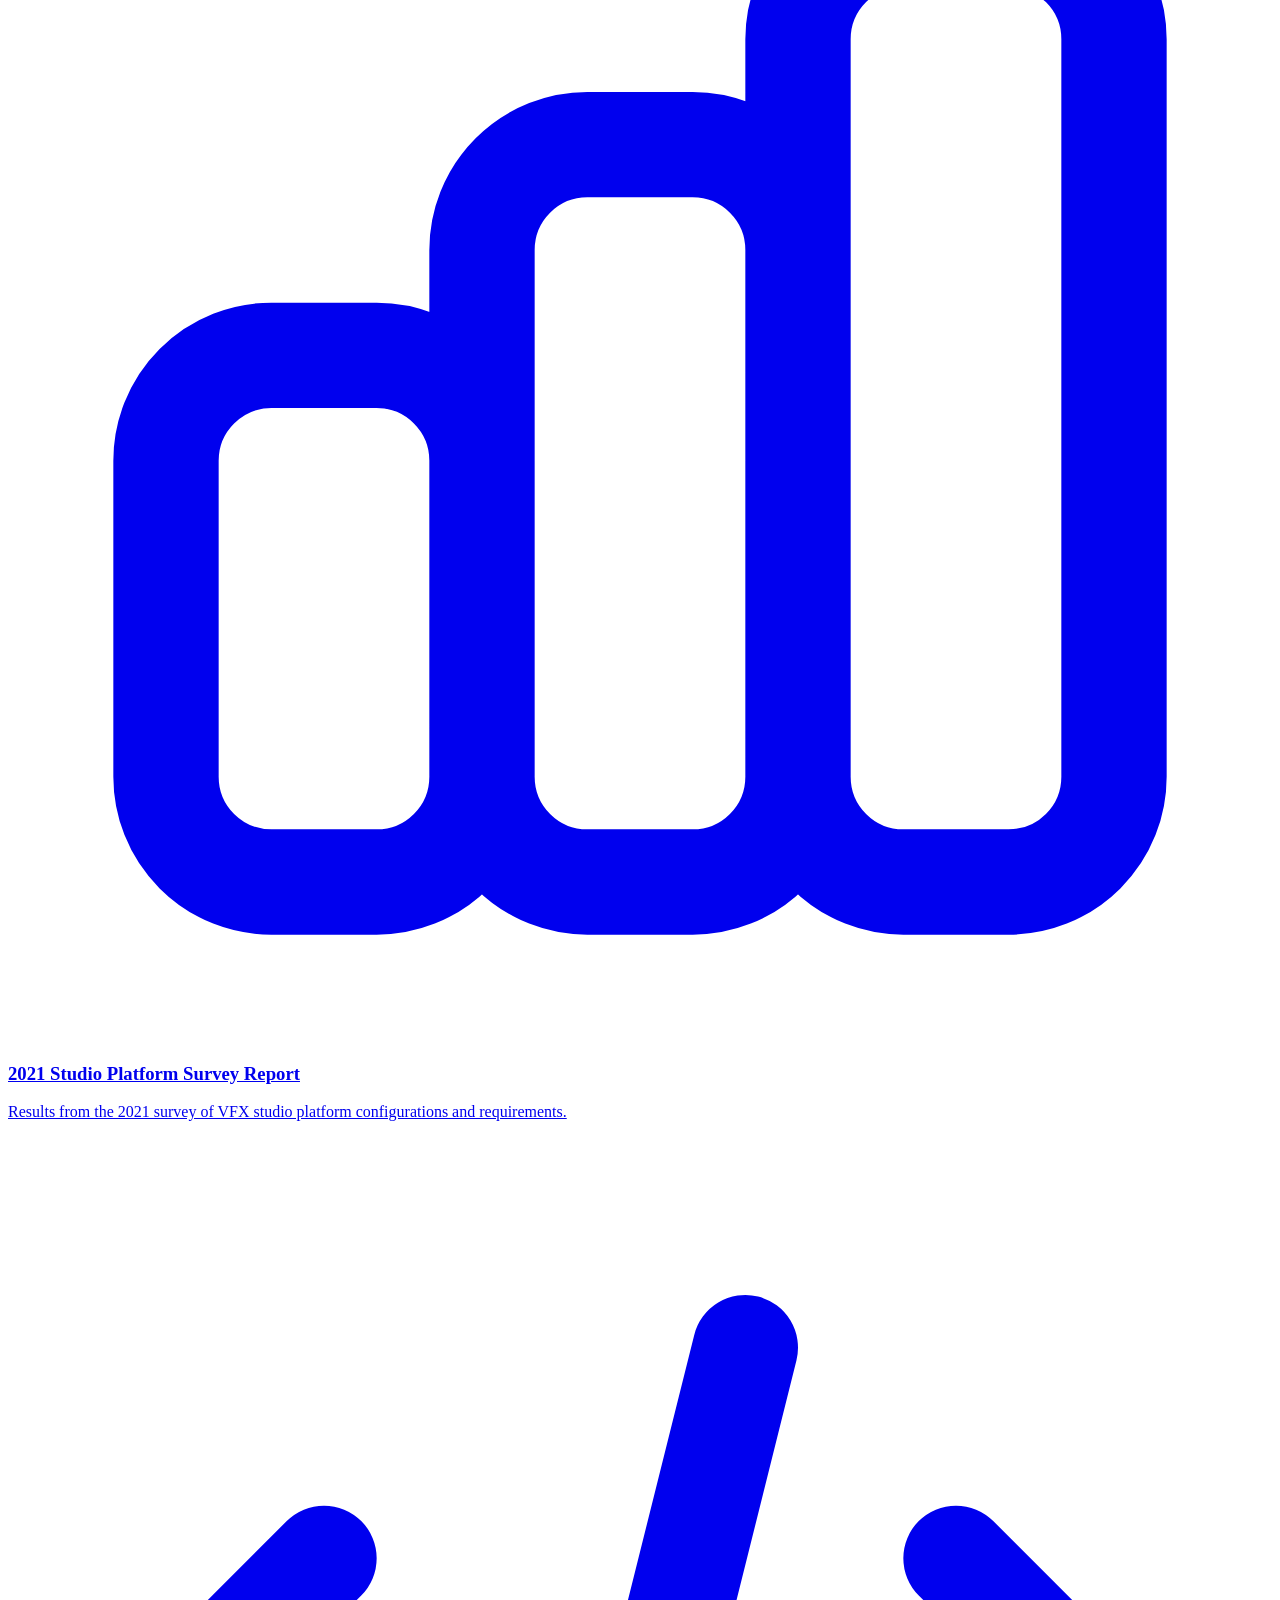
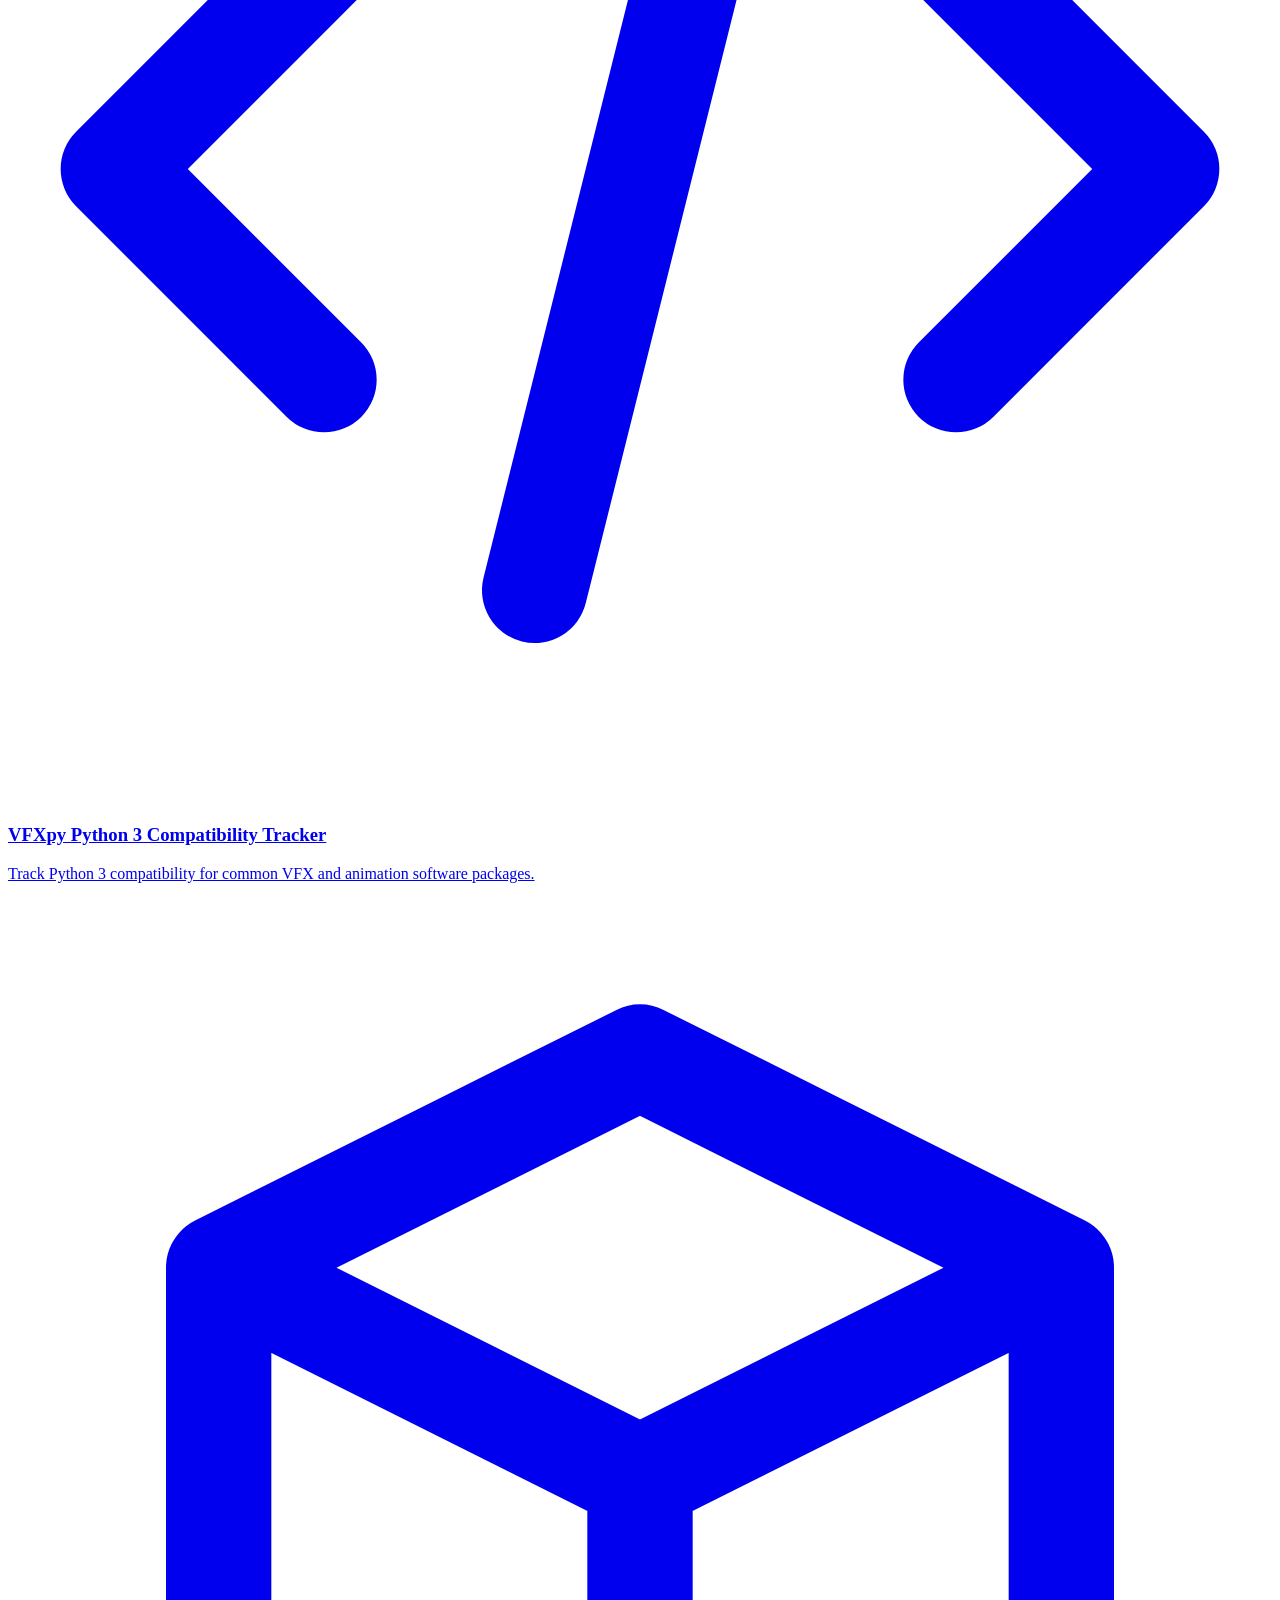
==== commit 4b3a0314: "deploy: ves-tech/vfxplatform@35f8a7bdddc859f4ac0601b5364820990855459b" ====
--- a/index.html
+++ b/index.html
@@ -297,7 +297,7 @@
         <svg class="w-4 h-4" fill="none" stroke="currentColor" viewBox="0 0 24 24" aria-hidden="true">
           <path stroke-linecap="round" stroke-linejoin="round" stroke-width="2" d="M8 7V3m8 4V3m-9 8h10M5 21h14a2 2 0 002-2V7a2 2 0 00-2-2H5a2 2 0 00-2 2v12a2 2 0 002 2z"/>
         </svg>
-        <time datetime="2026-11-01">1st Novemeber 2026</time>
+        <time datetime="2026-11-01">1st November 2026</time>
       </span>
     </div>
     <p class="text-gray-600 dark:text-gray-300 text-sm leading-relaxed">
@@ -734,7 +734,7 @@
 
                 <td class="text-sm">
                   
-                    <span class="version-value font-mono">Visual Studio build tools v14.44 or later<span class="version-change-marker" aria-hidden="true"></span><span class="sr-only"> (differs from the previous calendar year)</span></span>
+                    <span class="version-value font-mono">Visual Studio Build Tools v14.44 or later<span class="version-change-marker" aria-hidden="true"></span><span class="sr-only"> (differs from the previous calendar year)</span></span>
                     
                     
                       <br><small><a href="#footnote-msvc-buildtool-versions" data-note-id="footnote-msvc-buildtool-versions" class="text-blue-600 dark:text-blue-400 hover:underline" aria-label="Notes for Minimum Platform Toolset">(see notes)</a></small>
@@ -2478,7 +2478,7 @@
     <div class="prose dark:prose-invert max-w-none text-sm">
       <p>There are many different version numbers that Microsoft use in the VisualStudio ecosystem. Build tool versions can be found <a href="https://learn.microsoft.com/en-us/cpp/overview/compiler-versions?view=msvc-180#version-macros">here</a>.</p>
 
-<p>14.44 is the latest VS2022 build tools, supported until January 2032. VS2026 build tools start from 14.50. VisualStudio products can generally install current and older build tool versions side-by-side.</p>
+<p>14.44 is the latest VS2022 Build Tools, supported until January 2032. VS2026 Build Tools start from 14.50. VisualStudio products can generally install current and older build tool versions side-by-side.</p>
 
 <p>We will lean on Microsoft’s <a href="https://learn.microsoft.com/en-us/cpp/porting/binary-compat-2015-2017?view=msvc-180">binary compatibility guarantee</a>.</p>
 
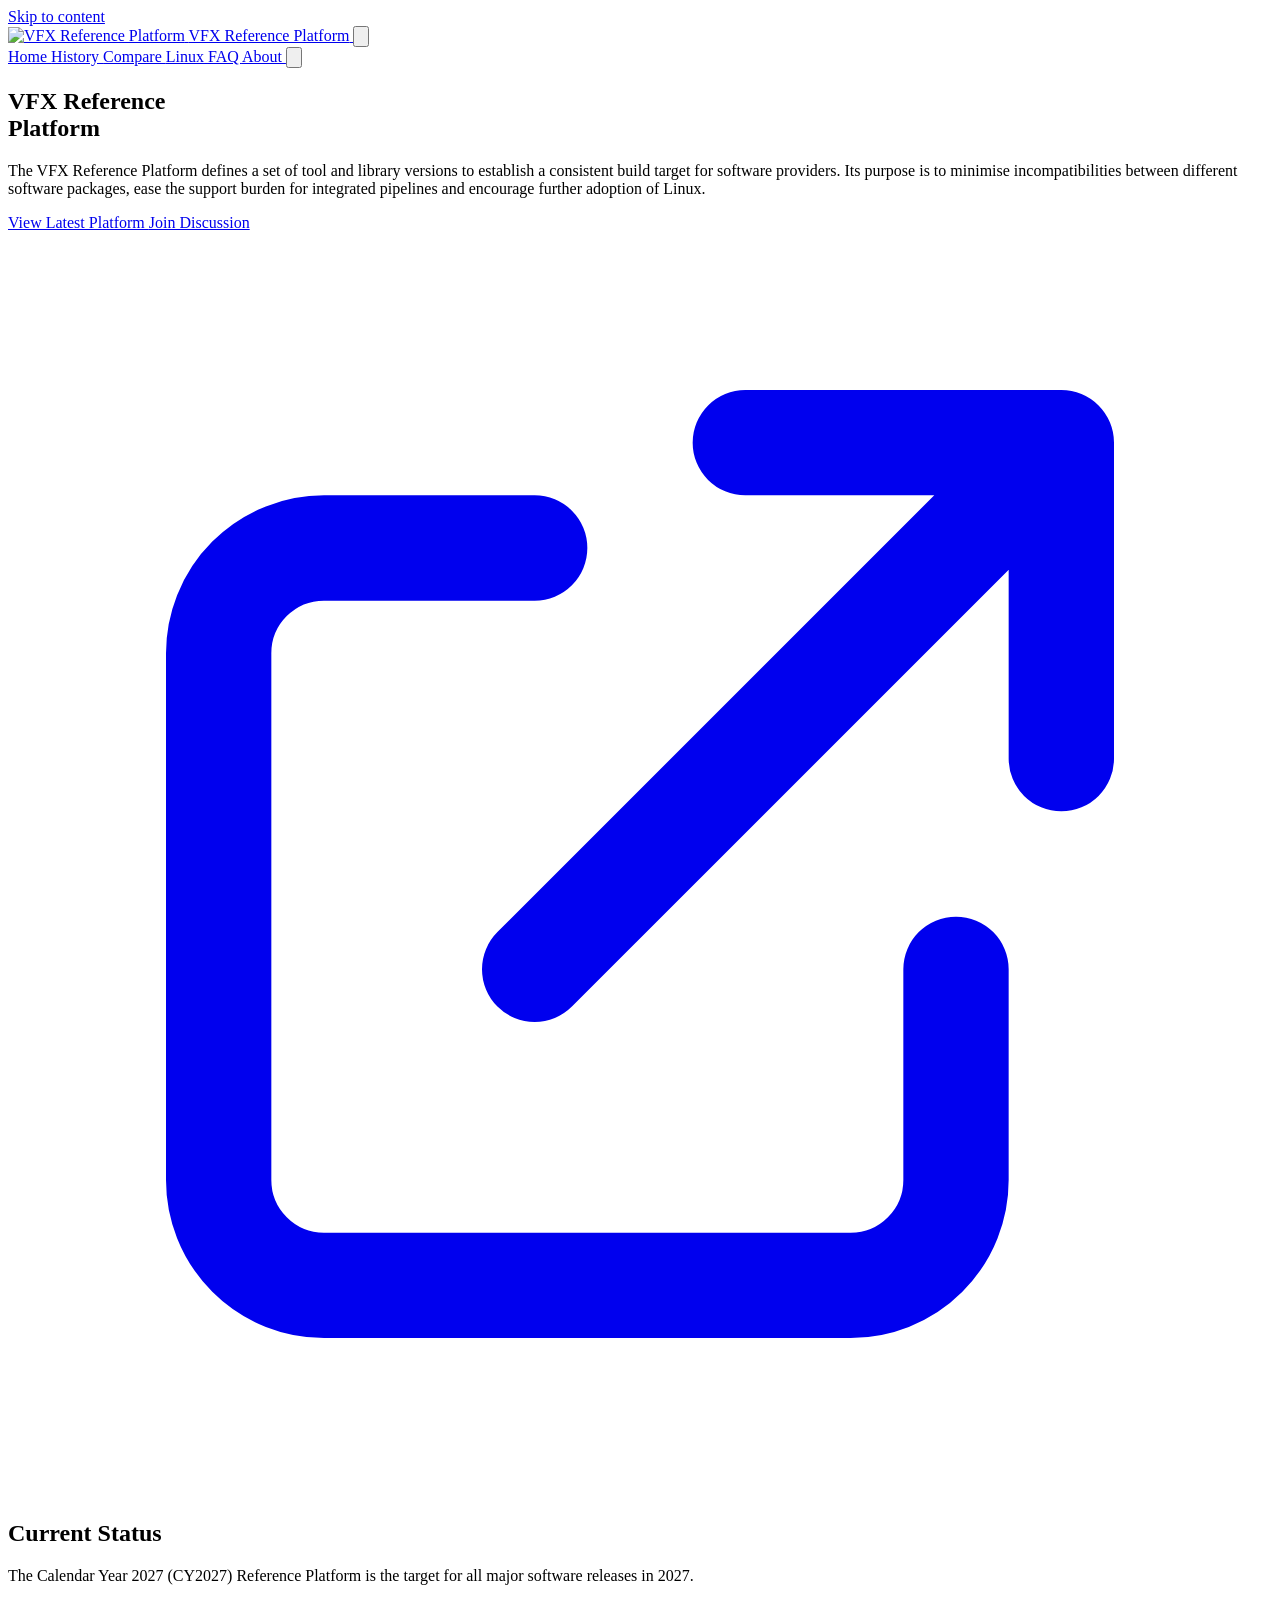
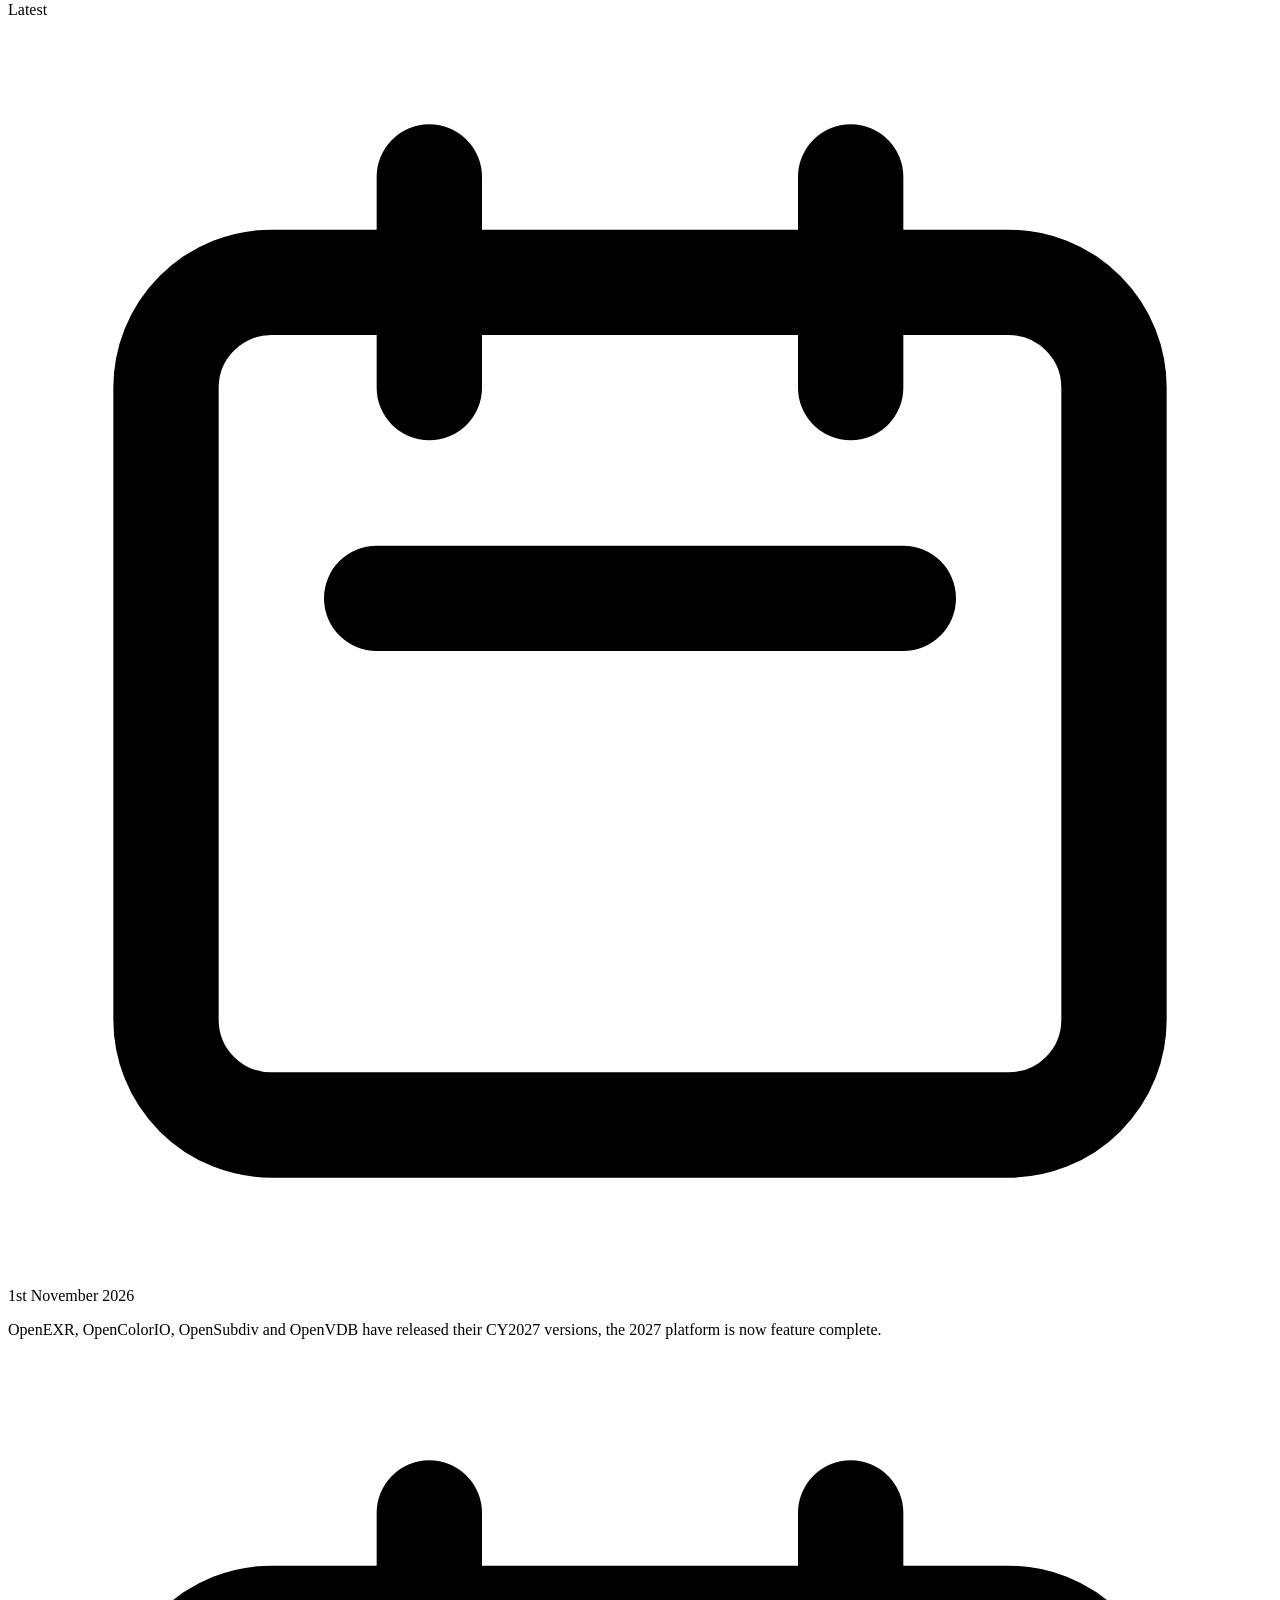
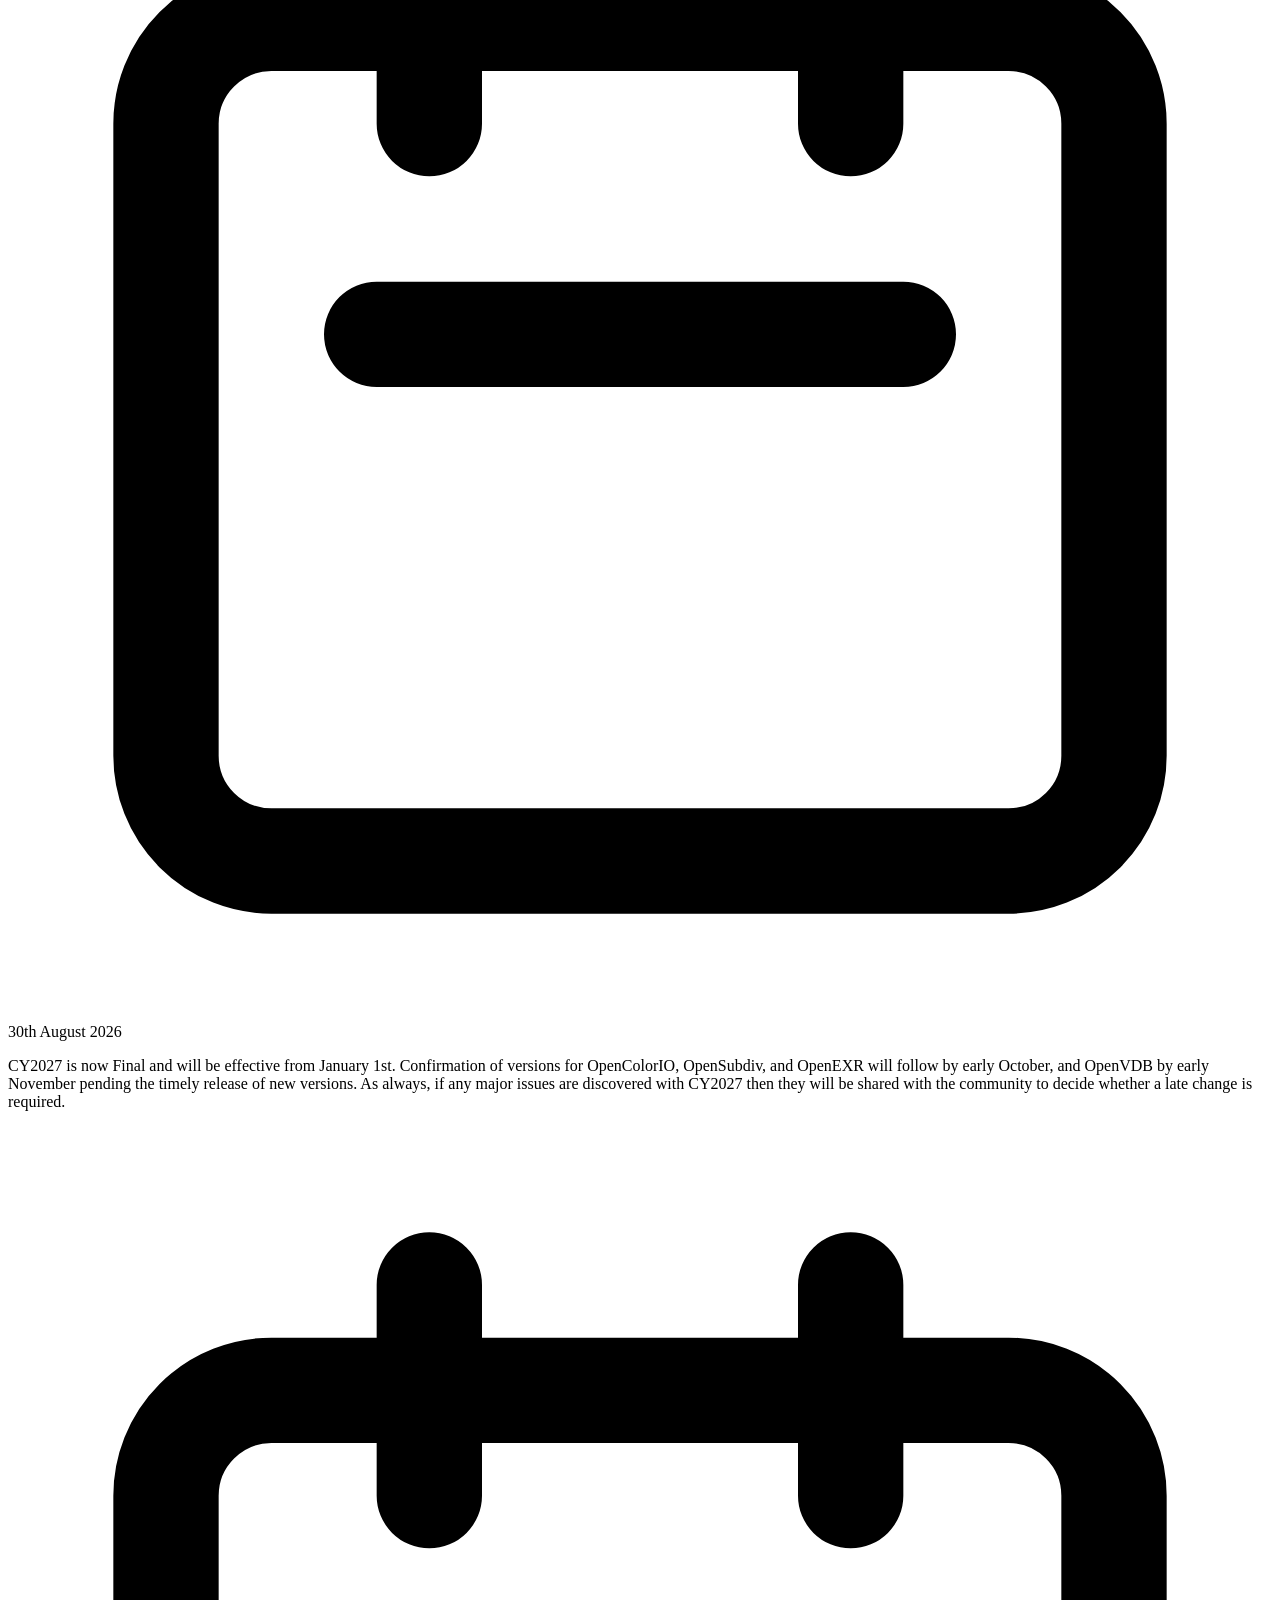
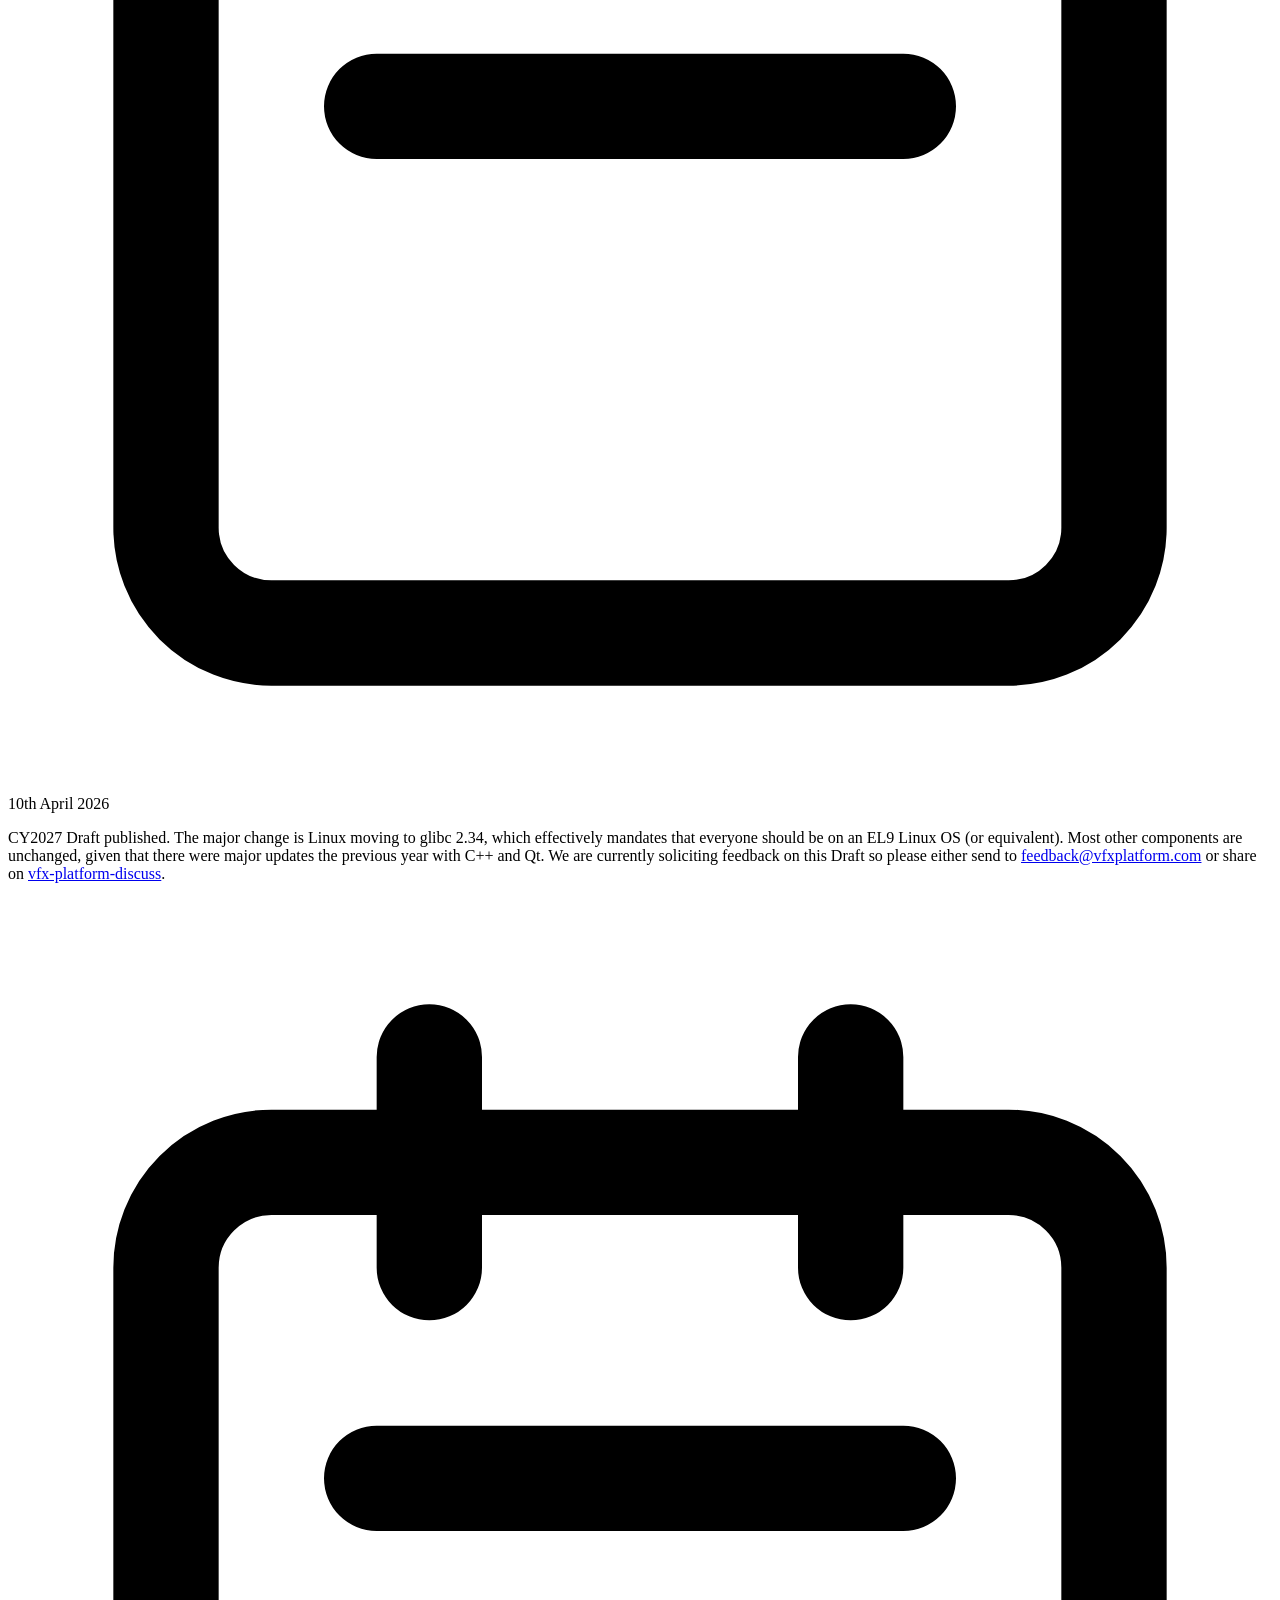
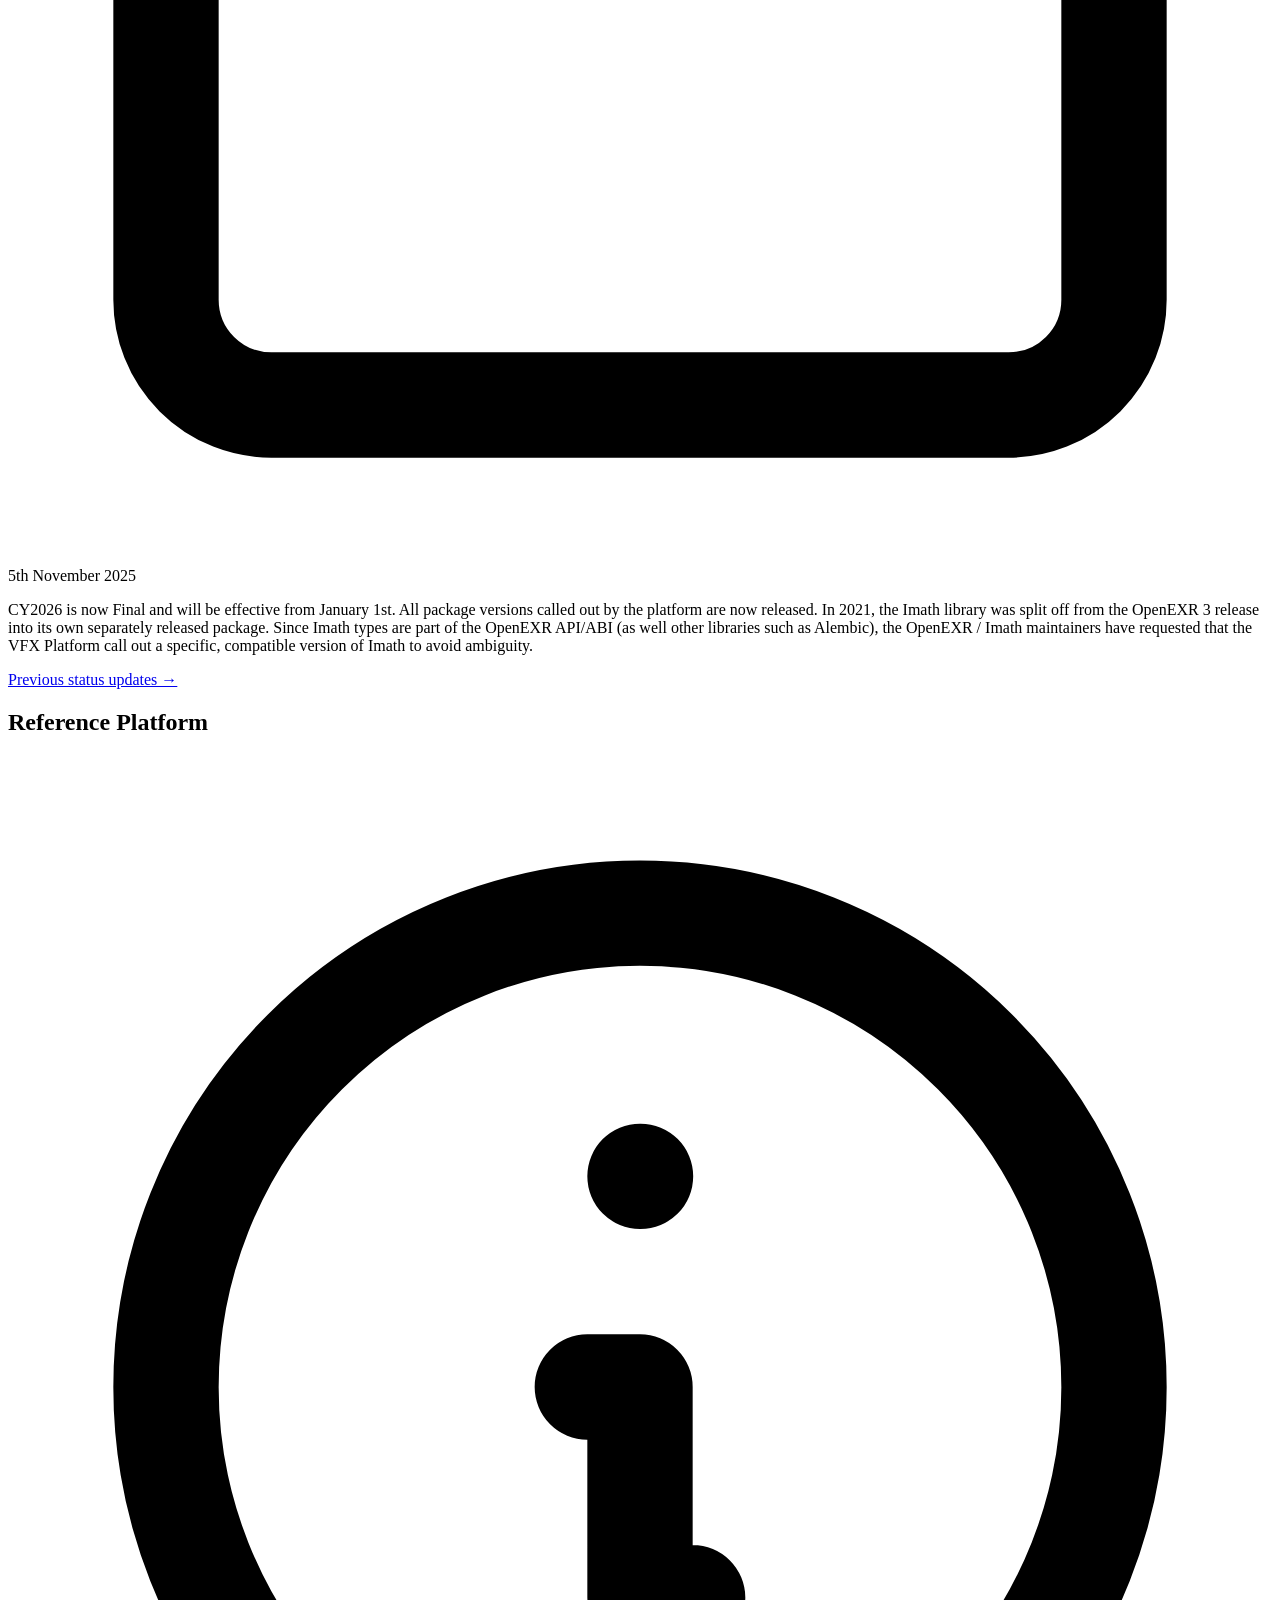
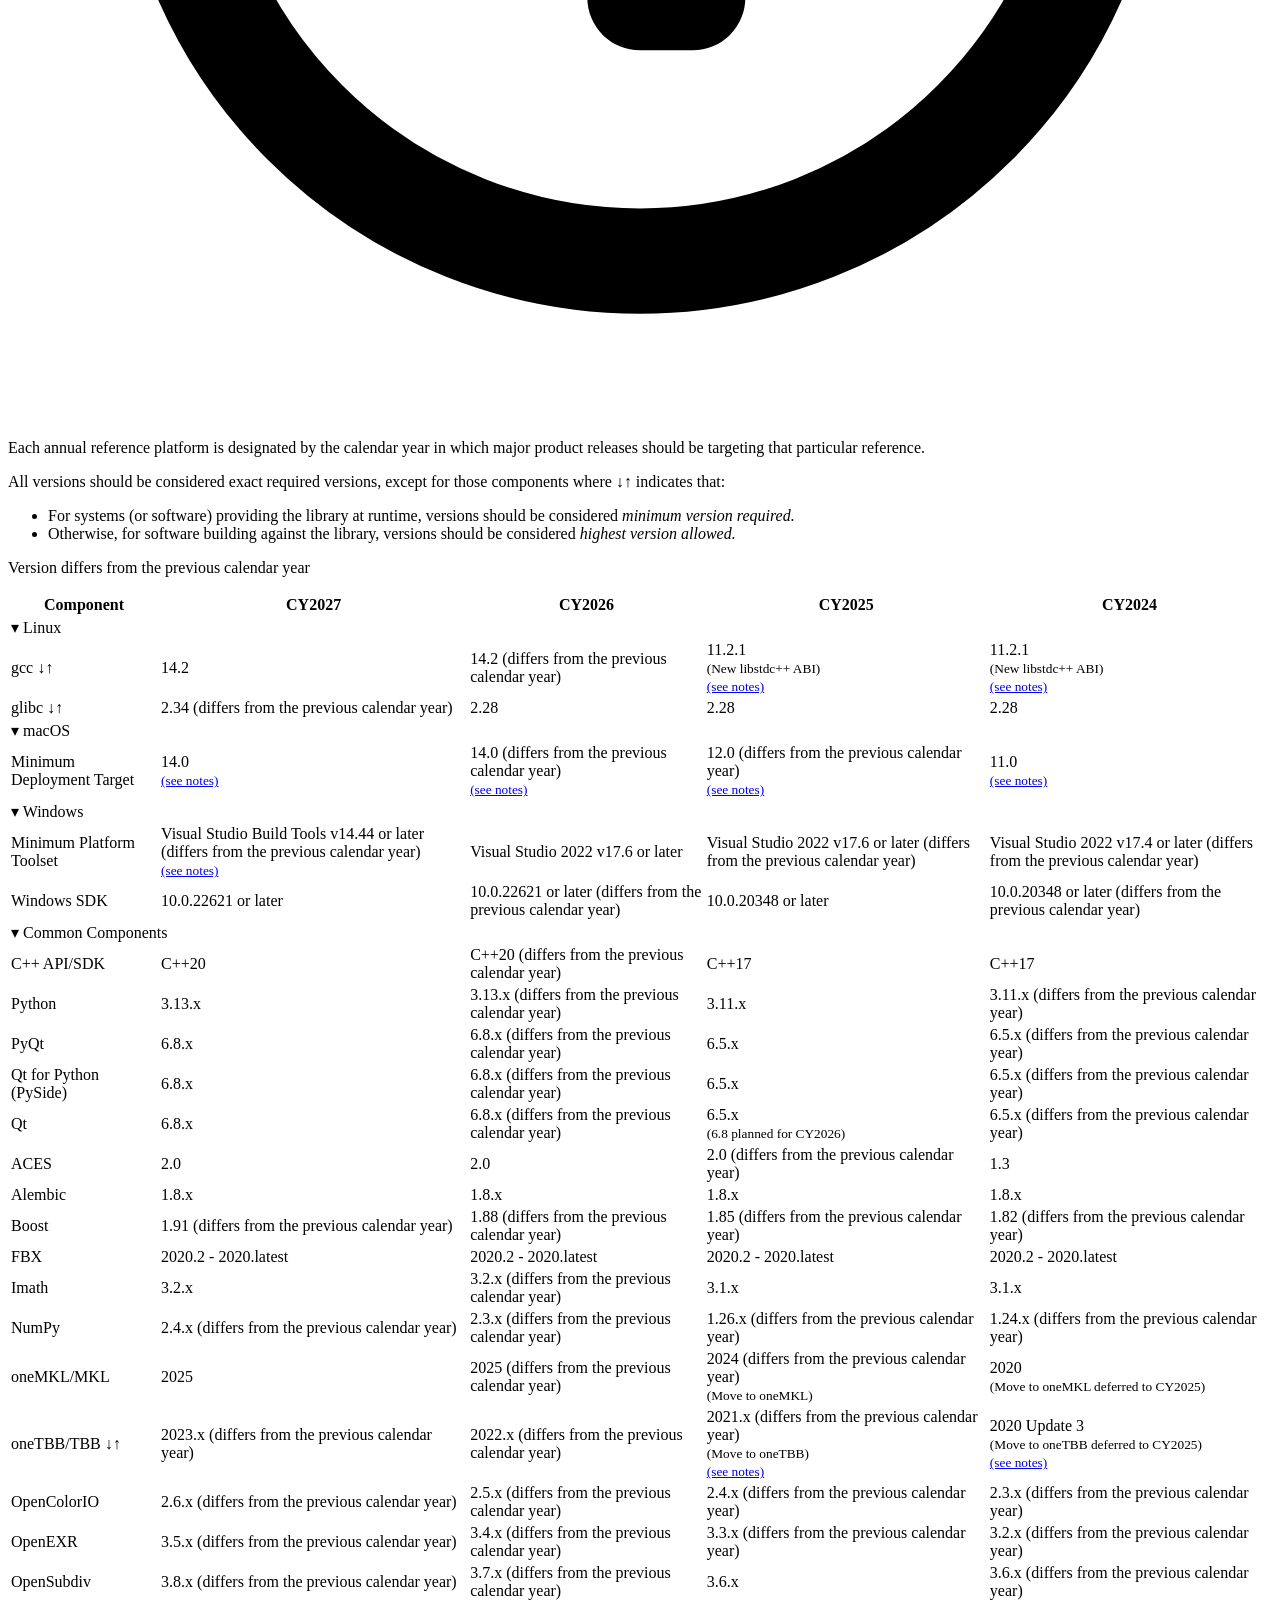
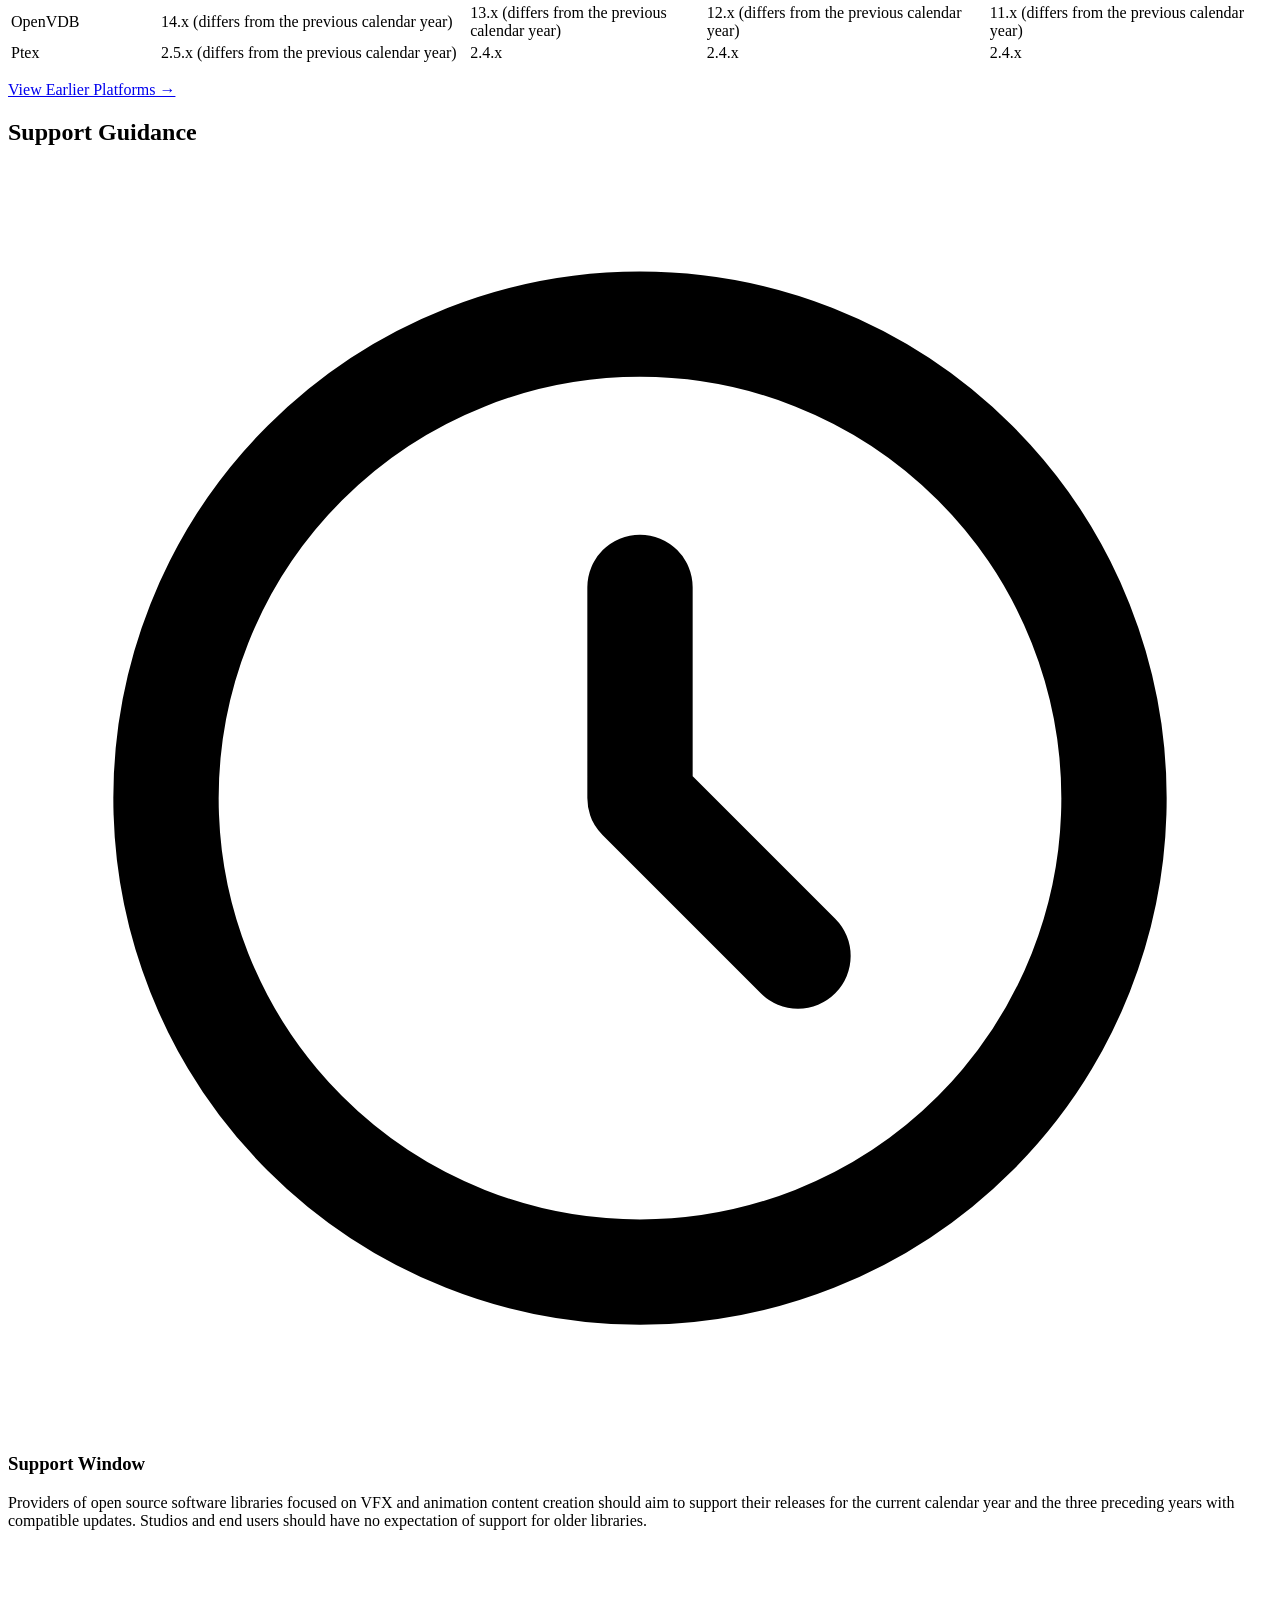
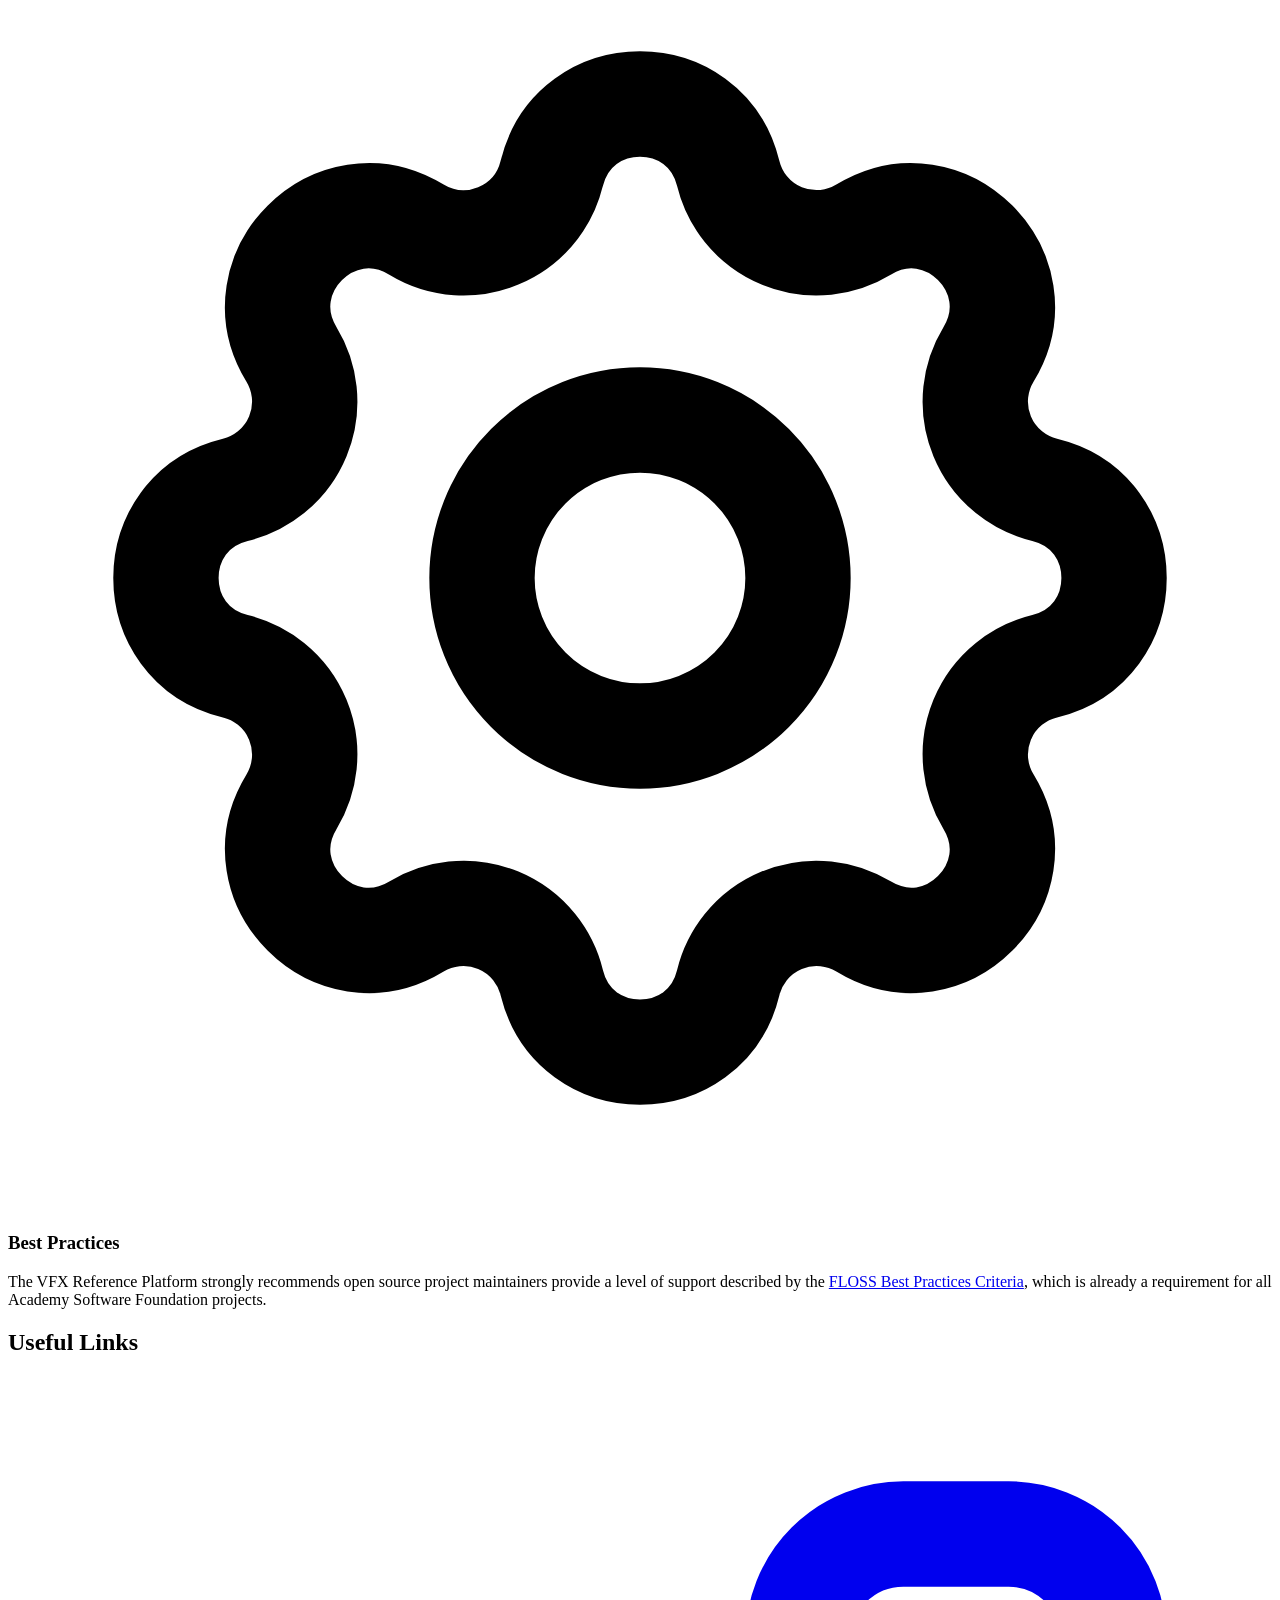
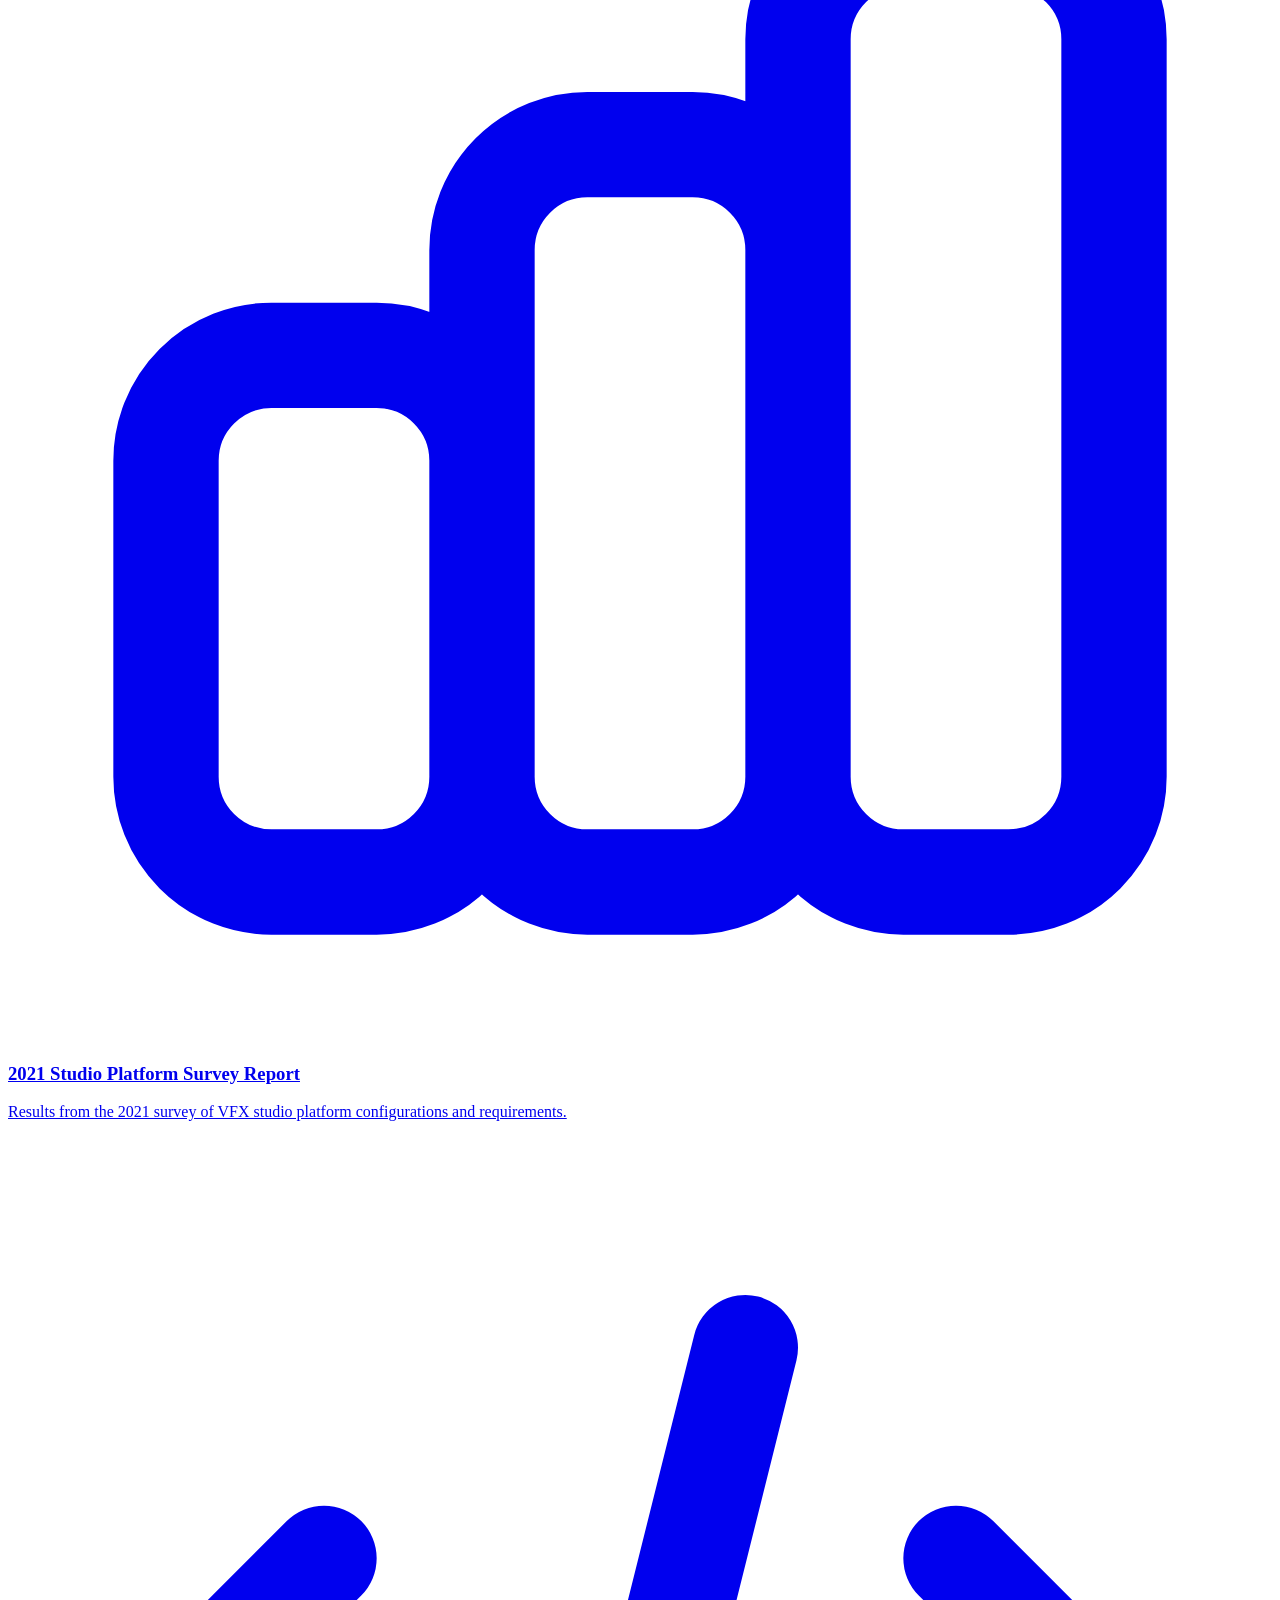
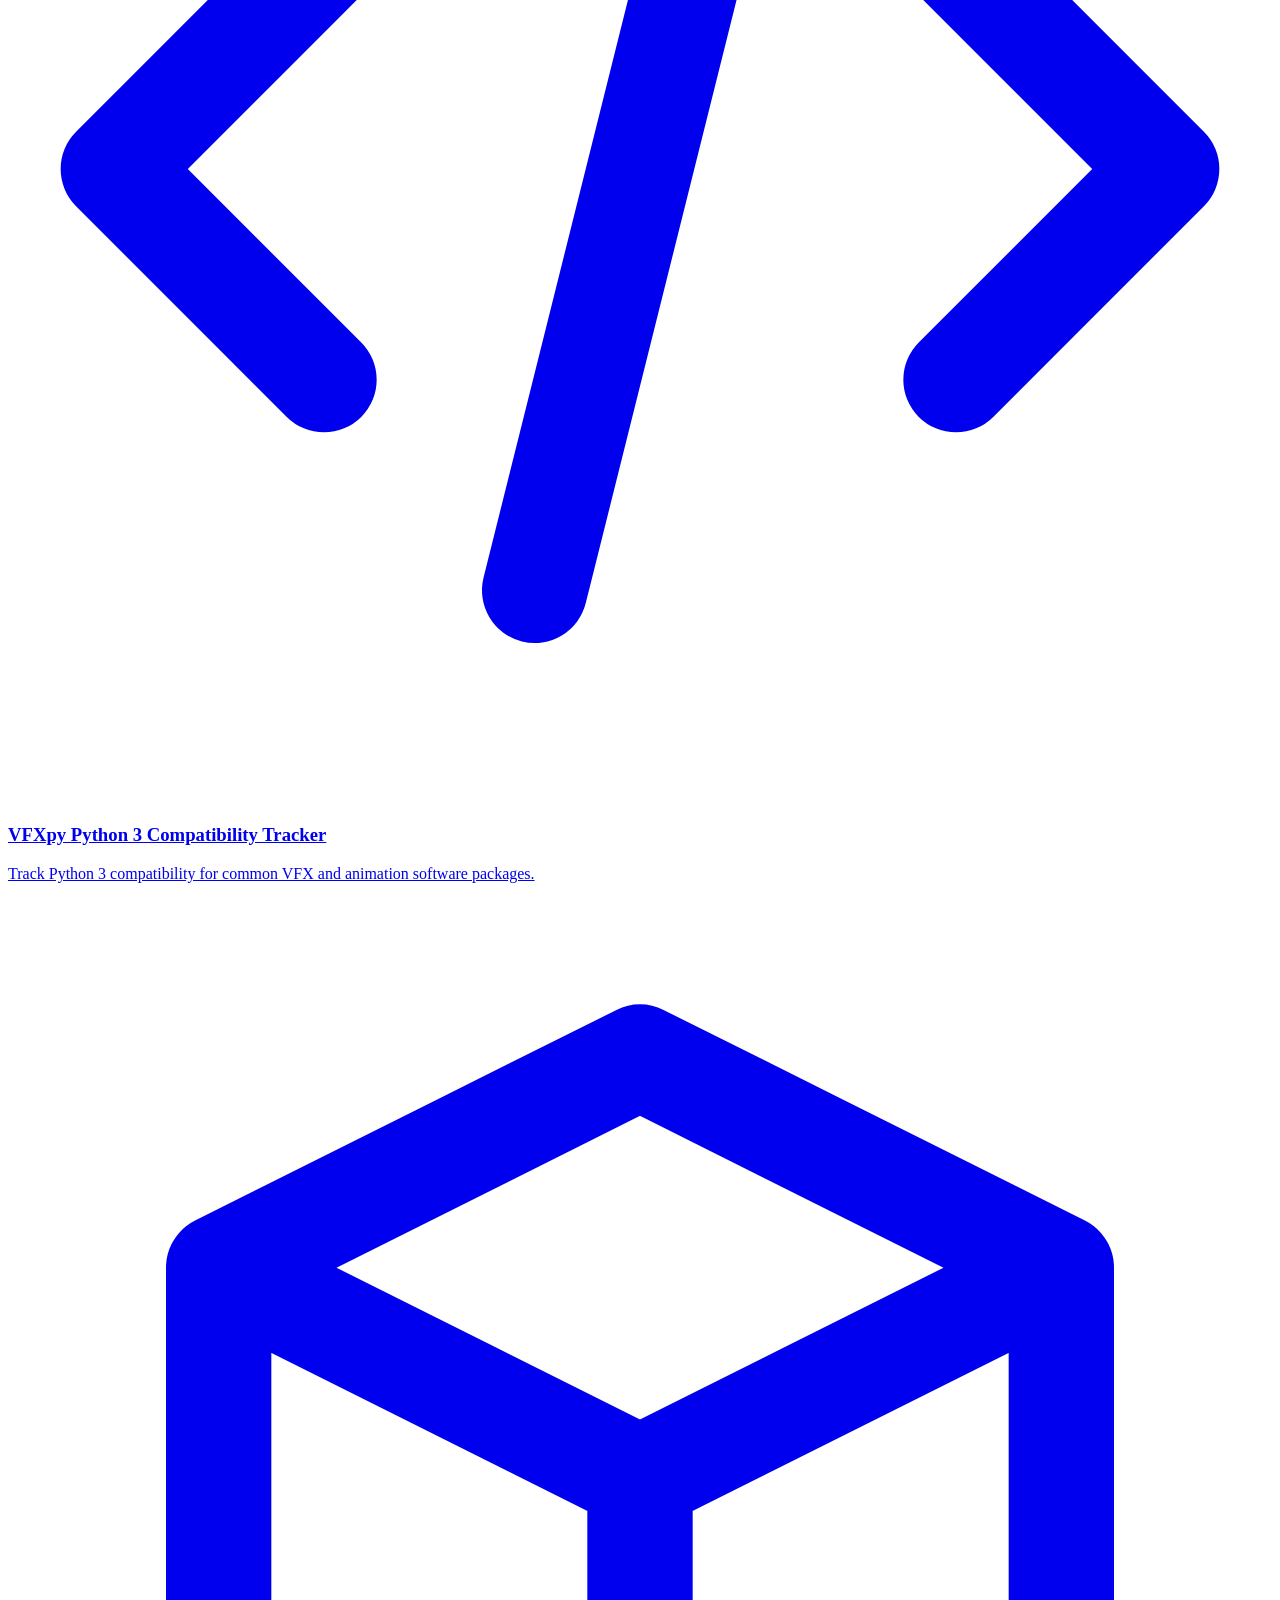
==== commit 063fcdc9: "deploy: ves-tech/vfxplatform@99fea169ab897f03ae40fa7d879413db6504348a" ====
--- a/index.html
+++ b/index.html
@@ -3,10 +3,7 @@
 <head>
   <meta charset="utf-8">
 <meta name="viewport" content="width=device-width, initial-scale=1">
-<meta name="description" content="VFX Reference Platform - Reference Platform for VFX Software">
-<meta name="author" content="VFX Reference Platform Working Group">
-
-<title>Home | VFX Reference Platform</title>
+
 
 <link rel="preconnect" href="https://fonts.googleapis.com">
 <link rel="preconnect" href="https://fonts.gstatic.com" crossorigin>
@@ -37,6 +34,7 @@
   "@type": "Organization",
   "name": "VFX Reference Platform",
   "url": "https://vfxplatform.com",
+  "logo": "https://vfxplatform.com/vfxplatform-staging/assets/images/favicon.ico/web-app-manifest-512x512.png",
   "description": "Reference Platform for VFX Software",
   "sameAs": [
     "https://groups.google.com/g/vfx-platform-discuss",
@@ -46,9 +44,9 @@
 </script>
 
 <!-- Begin Jekyll SEO tag v2.9.0 -->
-<title>Home | VFX Reference Platform</title>
+<title>VFX Reference Platform | Reference Platform for VFX Software</title>
 <meta name="generator" content="Jekyll v4.4.1" />
-<meta property="og:title" content="Home" />
+<meta property="og:title" content="VFX Reference Platform" />
 <meta name="author" content="VFX Reference Platform Working Group" />
 <meta property="og:locale" content="en_US" />
 <meta name="description" content="VFX Reference Platform - Reference Platform for VFX Software" />
@@ -56,11 +54,13 @@
 <link rel="canonical" href="https://vfxplatform.com/vfxplatform-staging/" />
 <meta property="og:url" content="https://vfxplatform.com/vfxplatform-staging/" />
 <meta property="og:site_name" content="VFX Reference Platform" />
+<meta property="og:image" content="https://vfxplatform.com/vfxplatform-staging/assets/images/favicon.ico/web-app-manifest-512x512.png" />
 <meta property="og:type" content="website" />
-<meta name="twitter:card" content="summary" />
-<meta name="twitter:title" content="Home" />
+<meta name="twitter:card" content="summary_large_image" />
+<meta name="twitter:image" content="https://vfxplatform.com/vfxplatform-staging/assets/images/favicon.ico/web-app-manifest-512x512.png" />
+<meta name="twitter:title" content="VFX Reference Platform" />
 <script type="application/ld+json">
-{"@context":"https://schema.org","@type":"WebSite","author":{"@type":"Person","name":"VFX Reference Platform Working Group"},"description":"VFX Reference Platform - Reference Platform for VFX Software","headline":"Home","name":"VFX Reference Platform","url":"https://vfxplatform.com/vfxplatform-staging/"}</script>
+{"@context":"https://schema.org","@type":"WebSite","author":{"@type":"Organization","name":"VFX Reference Platform Working Group"},"description":"VFX Reference Platform - Reference Platform for VFX Software","headline":"VFX Reference Platform","image":"https://vfxplatform.com/vfxplatform-staging/assets/images/favicon.ico/web-app-manifest-512x512.png","name":"VFX Reference Platform","publisher":{"@type":"Organization","logo":{"@type":"ImageObject","url":"https://vfxplatform.com/vfxplatform-staging/assets/images/favicon.ico/web-app-manifest-512x512.png"},"name":"VFX Reference Platform Working Group"},"url":"https://vfxplatform.com/vfxplatform-staging/"}</script>
 <!-- End Jekyll SEO tag -->
 
 
@@ -301,7 +301,7 @@
       </span>
     </div>
     <p class="text-gray-600 dark:text-gray-300 text-sm leading-relaxed">
-      OpenEXR, OpenColorIO, OpenSubdiv and OpenVDB have released their CY2027 versions, the 2027 plaform is now feature complete.
+      OpenEXR, OpenColorIO, OpenSubdiv and OpenVDB have released their CY2027 versions, the 2027 platform is now feature complete.
     </p>
   </div>
   
